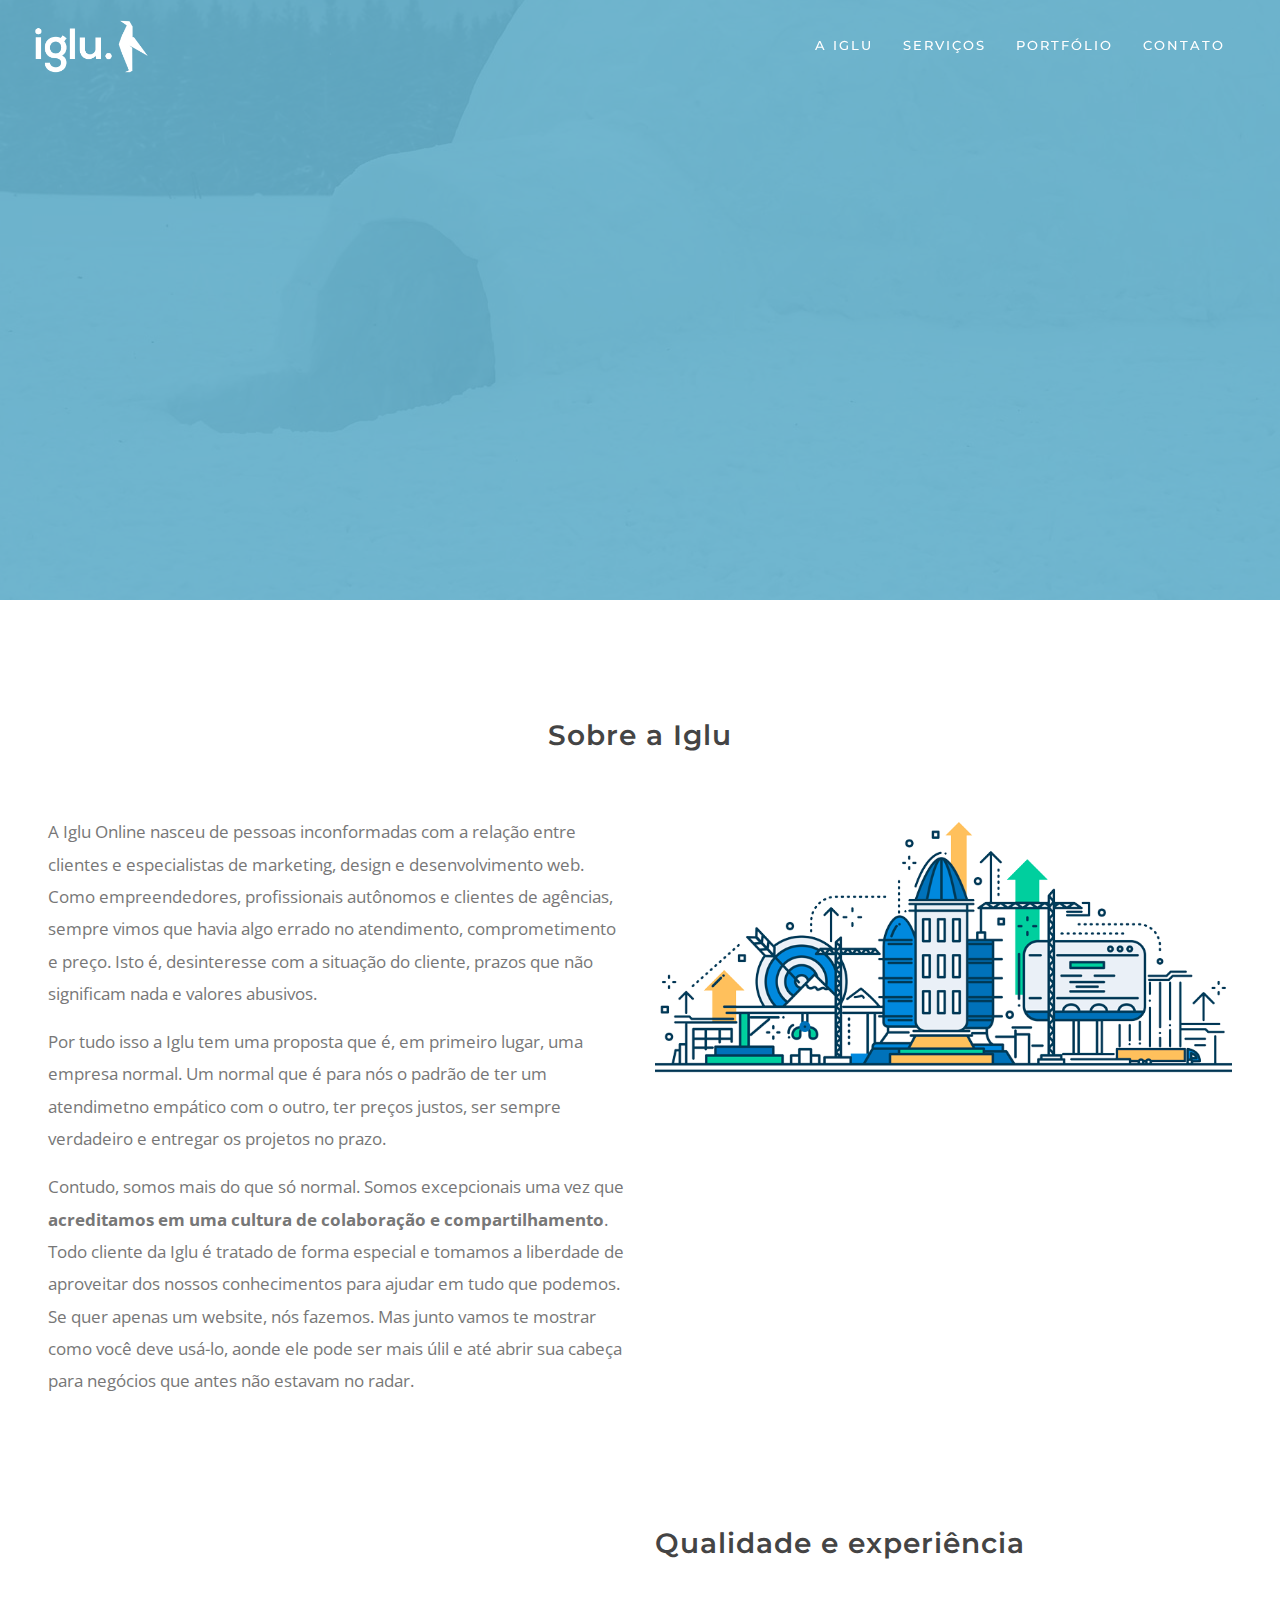
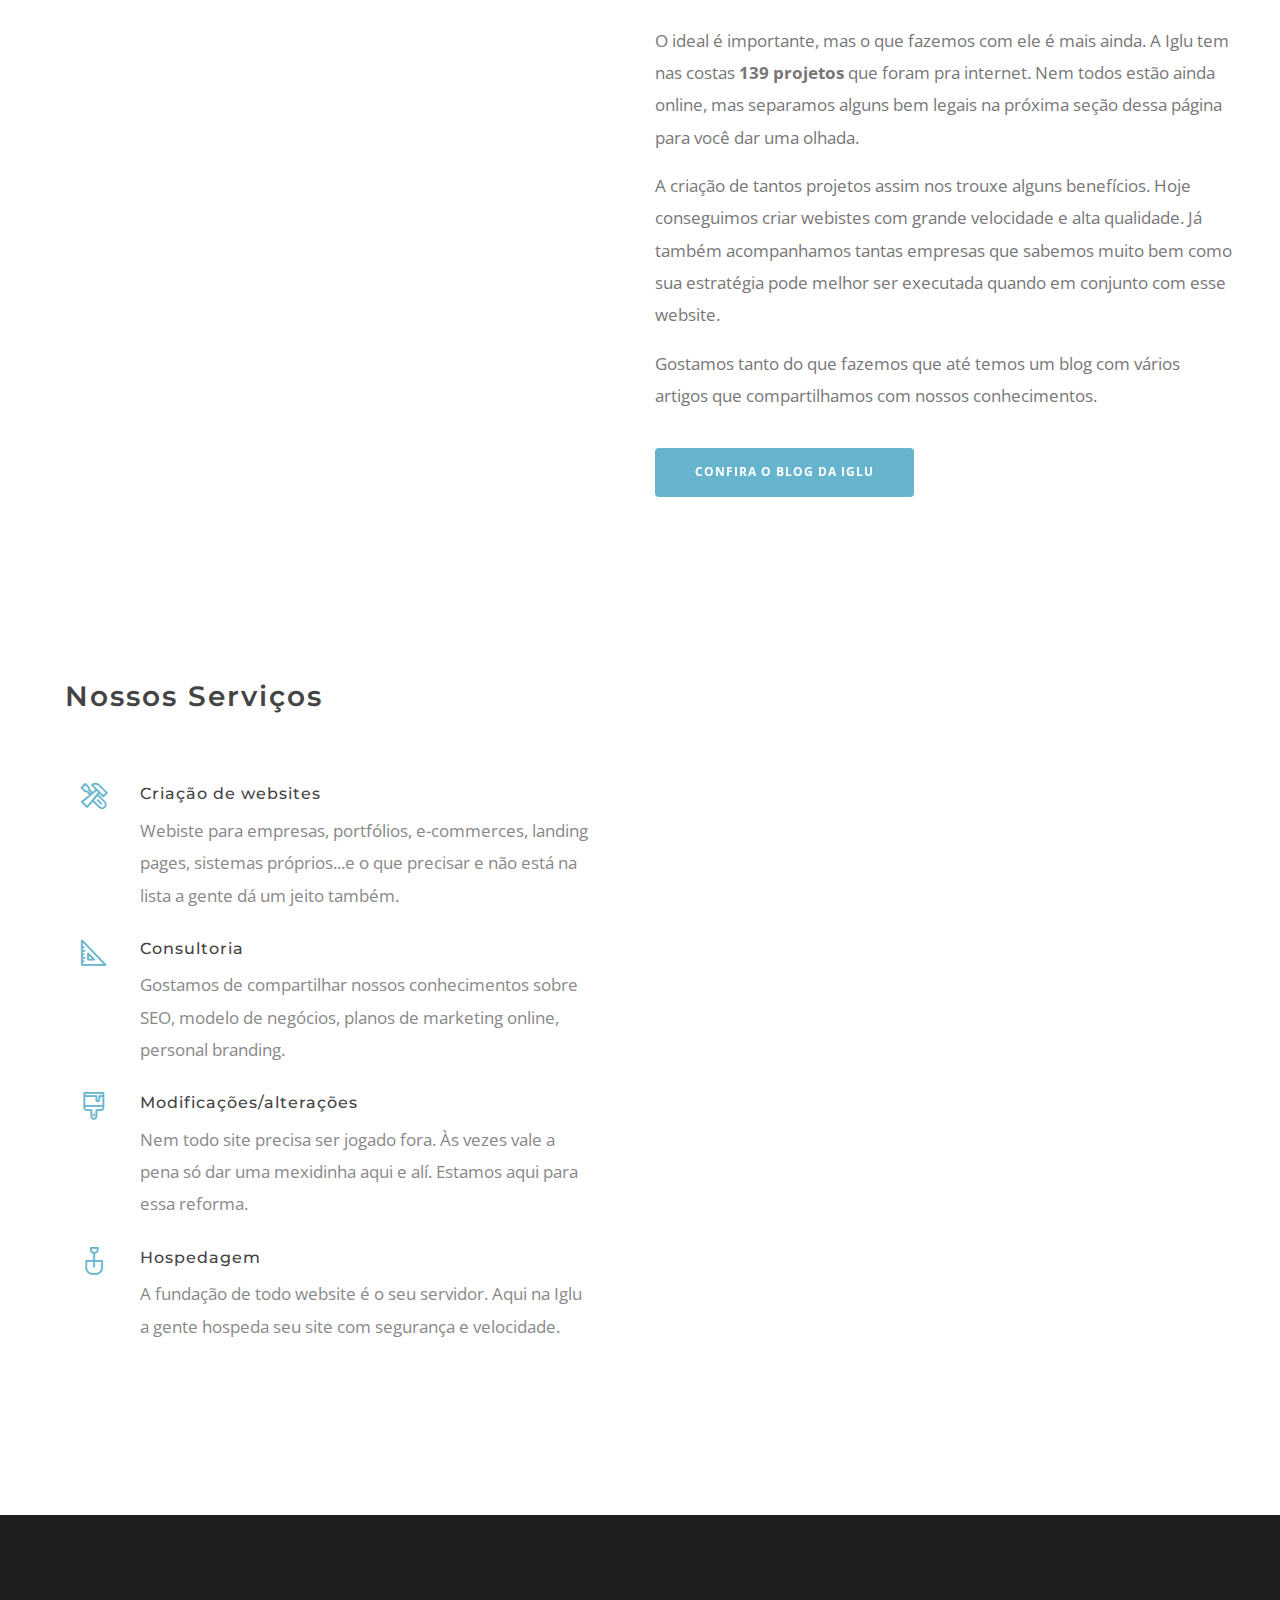
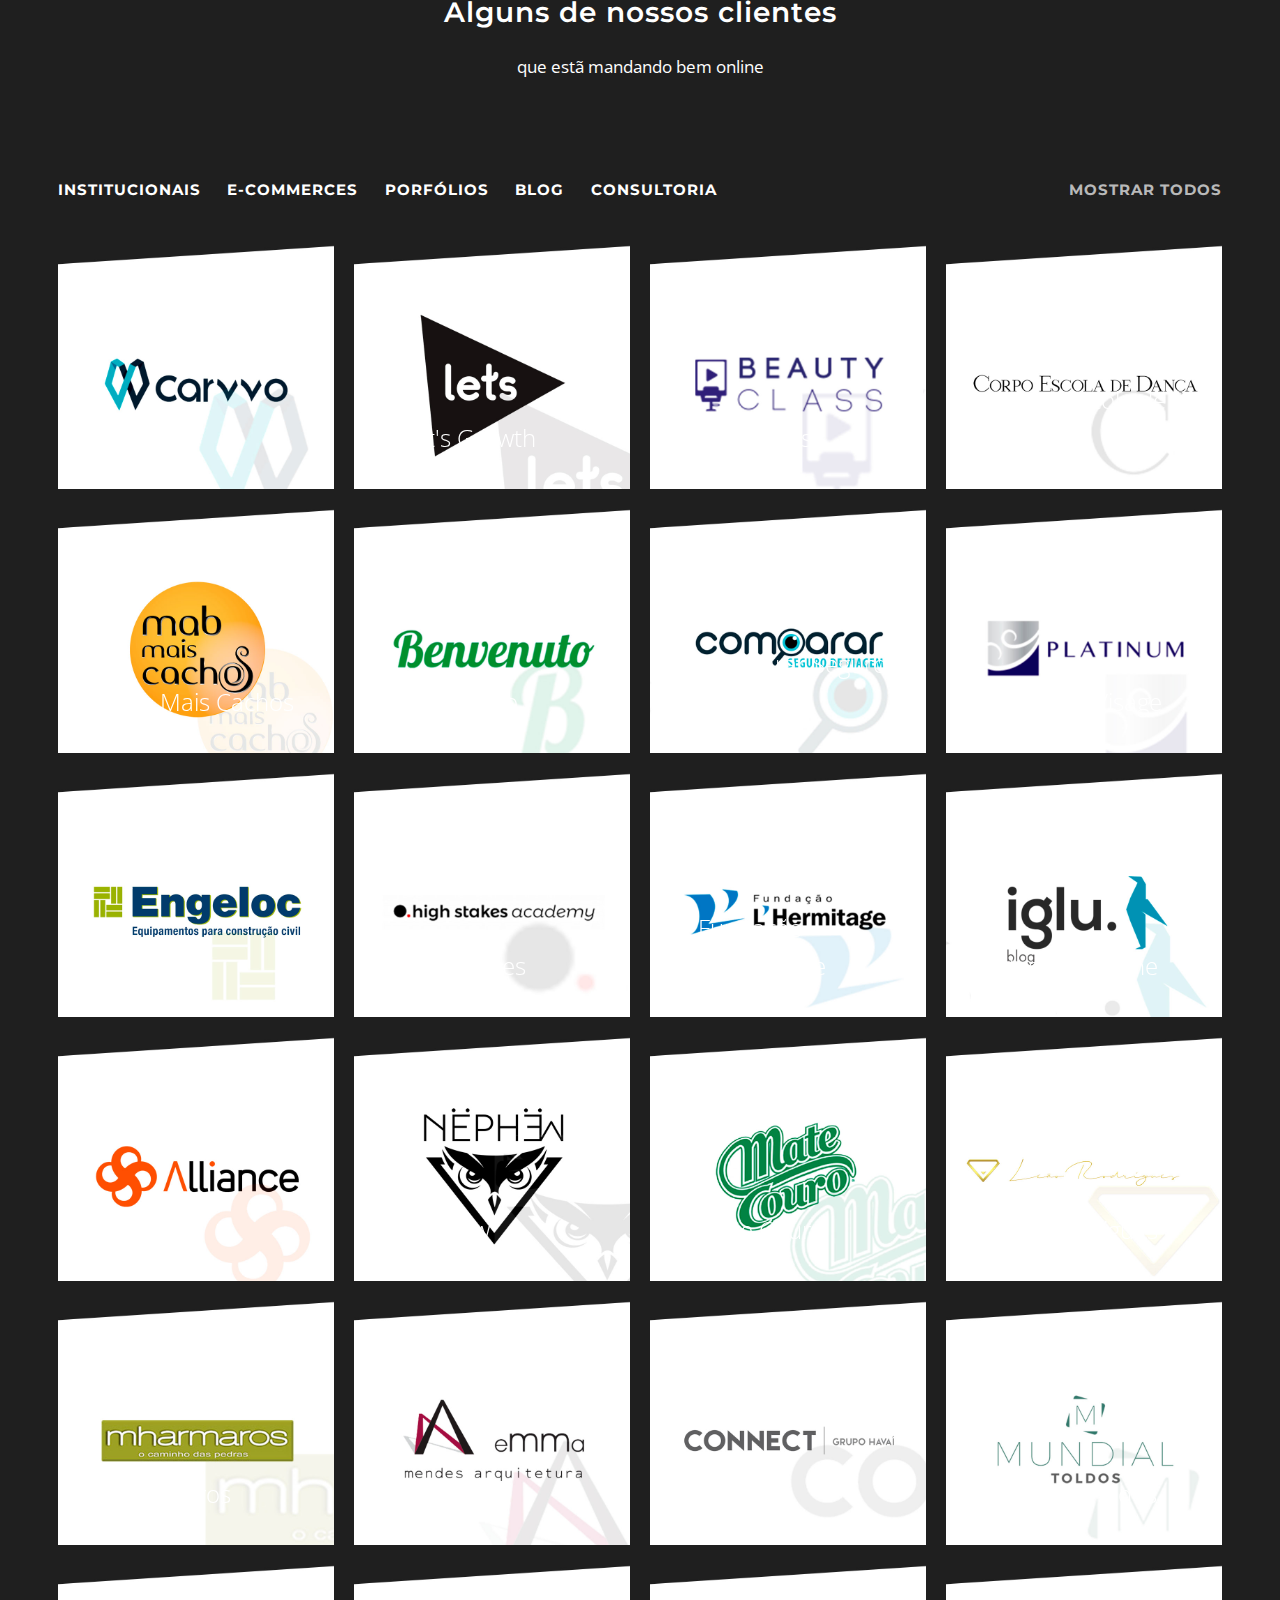
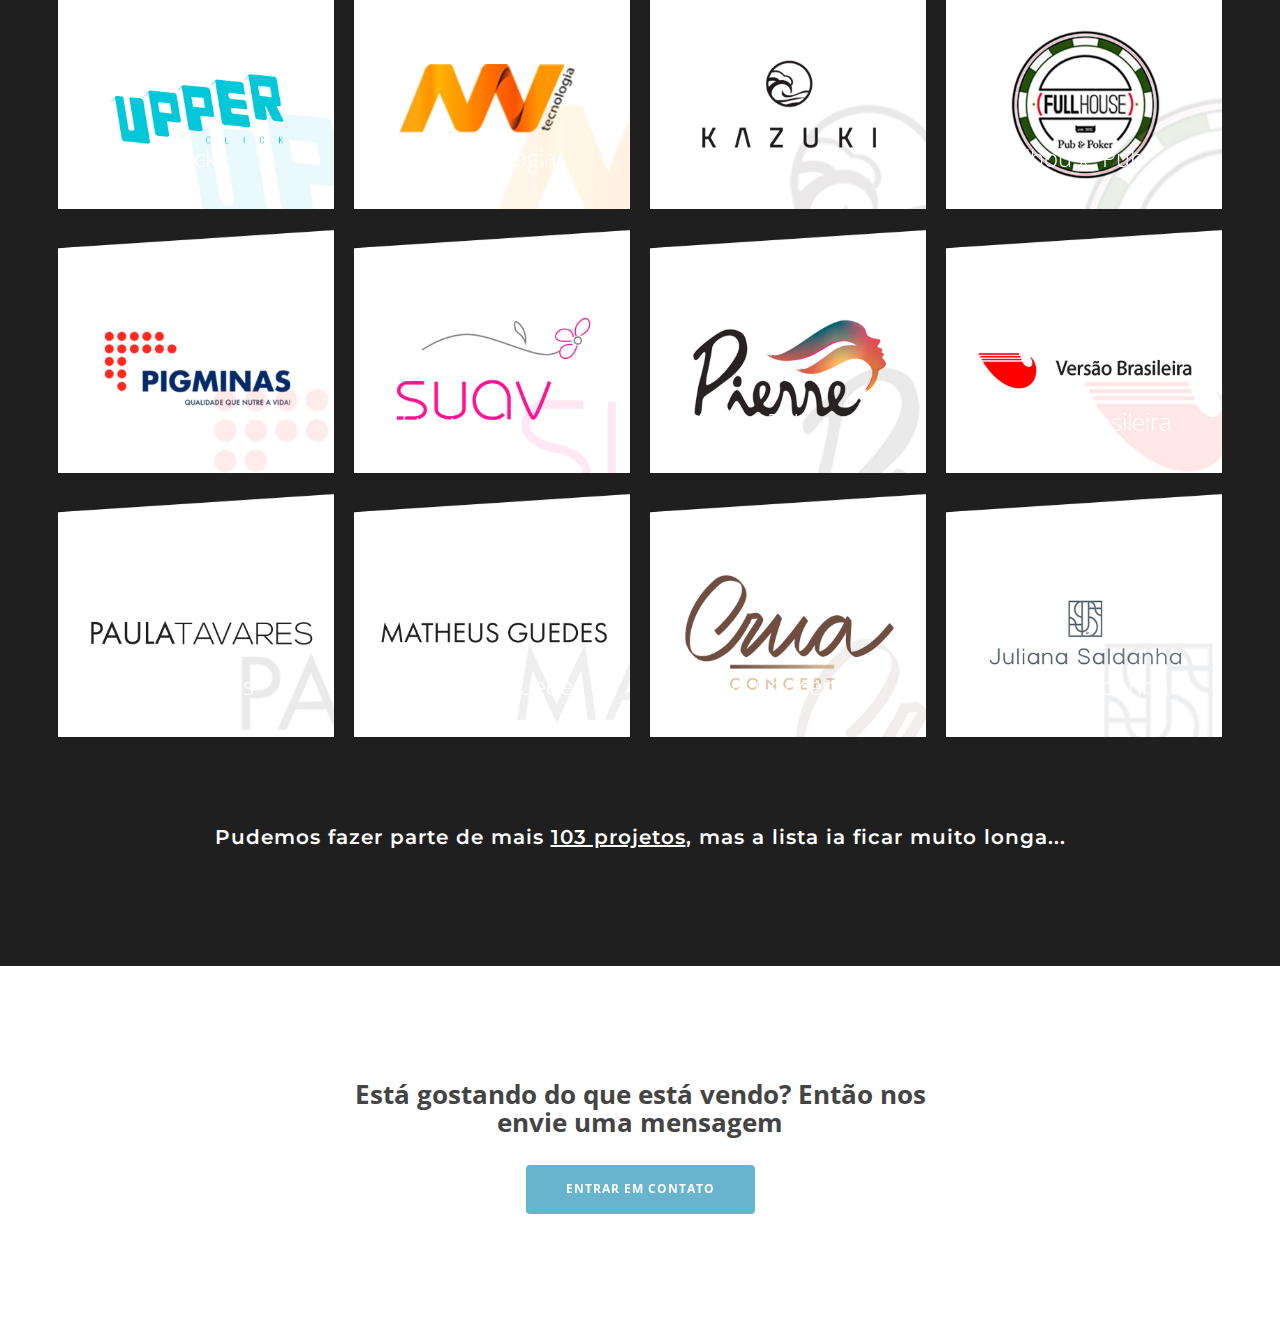
==== index.html @ ac7910dd "facebook page" ====
<!doctype html>
<!--[if lt IE 7]><html class="no-js lt-ie9 lt-ie8 lt-ie7" lang=""><![endif]-->
<!--[if IE 7]> <html class="no-js lt-ie9 lt-ie8" lang=""><![endif]-->
<!--[if IE 8]><html class="no-js lt-ie9" lang=""><![endif]-->
<!--[if gt IE 8]><!-->
<html class="no-js" lang="pt-BR">
<!--<![endif]-->

<head>
  <meta charset="utf-8">
  <meta http-equiv="X-UA-Compatible" content="IE=edge">
  <title>Iglu Websites - Agência de consultoria e desenvolvimento de websites</title>
  <meta name="description" content="Fazemos WebSites Sites institucionais, blogs, landing pages, hot pages...pode escolher">
  <meta name="viewport" content="width=device-width, initial-scale=1">

  <meta property="og:title" content="Iglu Websites - Agência de consultoria e desenvolvimento de websites">
  <meta property="og:type" content="website">
  <meta property="og:image" content="assets/img/youtube.jpg">
  <meta property="og:url" content="https://websites.igluonline.com">
  <meta property="og:description" content="Fazemos WebSites Sites institucionais, blogs, landing pages, hot pages...pode escolher">
  <meta name="twitter:card" content="summary">
  <meta name="twitter:url" content="https://websites.igluonline.com">
  <meta name="twitter:title" content="Iglu Websites - Agência de consultoria e desenvolvimento de websites">
  <meta name="twitter:description" content="Fazemos WebSites Sites institucionais, blogs, landing pages, hot pages...pode escolher">
  <meta name="twitter:image" content="assets/img/youtube.jpg">
  <meta name="theme-color" content="#3590ad">
  <link rel="canonical" href="https://websites.igluonline.com">
  <meta property="fb:app_id" content="253873004991221">
  <meta property="fb:pages" content="663101680495099">

  <link rel="apple-touch-icon" href="assets/img/marca2.png">
  <link rel="shortcut icon" href="assets/img/favicon.png" type="image/x-icon">
  <link href='https://fonts.googleapis.com/css?family=Montserrat:400,700%7COpen+Sans:300,400,700,800%7CSumana' rel='stylesheet'
  />
  <link rel="stylesheet" href="assets/js/libs/bootstrap/dist/css/bootstrap.min.css" />
  <link rel="stylesheet" href="assets/css/icons/nucleo.css" />
  <link rel="stylesheet" href="assets/js/libs/animate.css/animate.min.css" />
  <!-- BEGIN PAGE STYLE -->
  <link rel="stylesheet" href="assets/css/form.css" />
  <link rel="stylesheet" href="assets/css/masonry.css" />
  <link rel="stylesheet" href="assets/css/hover-effects.css" />
  <link rel="stylesheet" href="assets/css/portfolio.css" />
  <link rel="stylesheet" href="assets/css/text-animation.css" />
  <link rel="stylesheet" href="assets/css/sliders.css" />
  <!-- END PAGE STYLE -->
  <link rel="stylesheet" href="assets/css/buttons.css" />
  <link rel="stylesheet" href="assets/css/colors.css" />
  <link rel="stylesheet" href="assets/css/footers.css" />
  <link rel="stylesheet" href="assets/css/main.css" />
  <link rel="stylesheet" href="assets/css/nav.css" />
  <link rel="stylesheet" href="assets/css/preloader.css" />
  <link rel="stylesheet" href="assets/css/themes.css" />
  <link rel="stylesheet" href="assets/css/ui.css" />
  <script src="assets/js/modernizr-2.8.3-respond-1.4.2.min.js"></script>
  <script>
    (function (i, s, o, g, r, a, m) {
      i['GoogleAnalyticsObject'] = r; i[r] = i[r] || function () {
        (i[r].q = i[r].q || []).push(arguments)
      }, i[r].l = 1 * new Date(); a = s.createElement(o),
        m = s.getElementsByTagName(o)[0]; a.async = 1; a.src = g; m.parentNode.insertBefore(a, m)
    })(window, document, 'script', 'https://www.google-analytics.com/analytics.js', 'ga');

    ga('create', 'UA-79244441-4', 'auto');
    ga('require', 'displayfeatures');
    ga('send', 'pageview');
  </script>
</head>

<body data-demo="true" class="one-page header-transparent footer-reveal theme-blue">

  <div id="fb-root"></div>
  <script>
    window.fbAsyncInit = function () {
      FB.init({
        appId: '253873004991221',
        xfbml: true,
        version: 'v2.6'
      });

      FB.AppEvents.logPageView();

    };

    (function (d, s, id) {
      var js, fjs = d.getElementsByTagName(s)[0];
      if (d.getElementById(id)) { return; }
      js = d.createElement(s); js.id = id;
      js.src = "https://connect.facebook.net/pt_BR/sdk.js";
      fjs.parentNode.insertBefore(js, fjs);
    }(document, 'script', 'facebook-jssdk'));
  </script>
  <!--[if lt IE 8]>
    <p class="browserupgrade">You are using an <strong>outdated</strong> browser. Please <a href="http://browsehappy.com/">upgrade your browser</a> to improve your experience.</p>
  <![endif]-->

  <!-- BEGIN PRELOADER -->
  <div class="loader-wrapper">
    <div class="loader-circle"></div>
  </div>
  <!-- END PRELOADER -->

  <div id="wrapper">

    <!-- BEGIN MAIN NAVIGATION -->
    <header id="header">
      <div id="main-navigation" class="submenu-dark">
        <div class="main-nav-wrapper">
          <div class="container-fluid">
            <div class="nav-left">
              <div id="logo">
                <a href="/" data-logo-light="assets/img/logo/marca_iglu_white.png" data-logo-dark="assets/img/logo/marca_iglu.png">
                  <img src="assets/img/logo/marca_iglu_white.png" alt="logo">
                </a>
              </div>
            </div>
            <div class="nav-right">
              <nav id="main-menu">
                <ul>
                  <li>
                    <a href="#info">A Iglu</a>
                  </li>
                  <li>
                    <a href="#services">Serviços</a>
                  </li>
                  <li>
                    <a href="#portfolio">Portfólio</a>
                  </li>
                  <li>
                    <a href="/contato">Contato</a>
                  </li>
                </ul>
              </nav>
            </div>
          </div>
        </div>
      </div>
    </header>
    <!-- END MAIN NAVIGATION -->

    <!-- BEGIN MAIN CONTENT -->
    <div id="main-content">

      <!-- BEGIN FULLSCREEN HEADER -->
      <section class="section section-hg section-dark" data-bg-img="projetos/bg.jpg" style="background-position:bottom;">
        <div class="section-overlay bg-primary" style="opacity: 0.9;"></div>
        <div class="table-wrapper">
          <div class="row m-b-50">
            <div class="container">
              <div class="col-md-12 t-center m-t-30 m-b-100">
                <h1 class="font-sumana w-300 m-b-50 blast-text" data-text-animation="character" data-text-animate-type="slideUpIn">Agência especializada em fazer você e sua empresa aparecerem online</h1>
                <div class="m-t-40">
                  <a href="/contato" class="btn btn-lg btn-white btn-bordeblue btn-rounded m-r-40 animated" data-animation="fadeIn" data-animation-delay="2000">Fala com a gente</a>
                </div>
              </div>
            </div>
          </div>
        </div>
      </section>
      <!-- END FULLSCREEN HEADER -->

      <!-- BEGIN HORIZONTAL MOBILE IMAGE -->
      <section id="info" class="section p-b-40">
        <div class="container-large">
          <div class="title title-center">
            <h3>Sobre a Iglu</h3>
          </div>
          <div class="row">
            <div class="col-md-6">
              <p>A Iglu Online nasceu de pessoas inconformadas com a relação entre clientes e especialistas de marketing, design
                e desenvolvimento web. Como empreendedores, profissionais autônomos e clientes de agências, sempre vimos
                que havia algo errado no atendimento, comprometimento e preço. Isto é, desinteresse com a situação do cliente,
                prazos que não significam nada e valores abusivos.</p>
              <p>Por tudo isso a Iglu tem uma proposta que é, em primeiro lugar, uma empresa normal. Um normal que é para nós
                o padrão de ter um atendimetno empático com o outro, ter preços justos, ser sempre verdadeiro e entregar
                os projetos no prazo.</p>
              <p>Contudo, somos mais do que só normal. Somos excepcionais uma vez que
                <b>acreditamos em uma cultura de colaboração e compartilhamento</b>. Todo cliente da Iglu é tratado de forma
                especial e tomamos a liberdade de aproveitar dos nossos conhecimentos para ajudar em tudo que podemos. Se
                quer apenas um website, nós fazemos. Mas junto vamos te mostrar como você deve usá-lo, aonde ele pode ser
                mais úlil e até abrir sua cabeça para negócios que antes não estavam no radar.</p>
            </div>
            <div class="col-md-6">
              <img src="assets/img/projetos/growth.png" class="img-fluid animated" data-animation="fadeIn" data-animation-delay="400" alt="mobile"
                style="margin:0 auto">
            </div>
          </div>

        </div>
      </section>
      <!-- END HORIZONTAL MOBILE IMAGE -->

      <section class="section">
        <div class="container-large">
          <div class="row">
            <div class="col-md-6">
              <img src="assets/img/projetos/web.png" class="img-fluid animated" data-animation="fadeIn" data-animation-delay="400" alt="mobile"
                style="margin:60px auto 0;">
            </div>
            <div class="col-md-6">
              <div class="title">
                <h3>Qualidade e experiência</h3>
              </div>
              <p class="m-t-40">O ideal é importante, mas o que fazemos com ele é mais ainda. A Iglu tem nas costas
                <b>139 projetos</b> que foram pra internet. Nem todos estão ainda online, mas separamos alguns bem legais na
                próxima seção dessa página para você dar uma olhada.</p>
              <p>A criação de tantos projetos assim nos trouxe alguns benefícios. Hoje conseguimos criar webistes com grande
                velocidade e alta qualidade. Já também acompanhamos tantas empresas que sabemos muito bem como sua estratégia
                pode melhor ser executada quando em conjunto com esse website.</p>
              <p>Gostamos tanto do que fazemos que até temos um blog com vários artigos que compartilhamos com nossos conhecimentos.</p>
              <a href="https://www.igluonline.com" target="_blank" class="btn btn-primary btn-bordeblue btn-lg icon-left-effect m-t-20">
                <i class="nc-icon-outline design_book-open"></i>
                <span>Confira o blog da Iglu</span>
              </a>
            </div>
          </div>
        </div>
      </section>
      <section class="section" id="services">
        <div class="container-large">
          <div class="row">
            <div class="col-md-6">
              <div class="text-element">
                <div class="text-element-wrapper">
                  <div class="text-element-inner">
                    <div class="row">
                      <div class="title">
                        <h3>Nossos Serviços</h3>
                      </div>
                      <div class="col-hg-6">

                        <div class="feature-box m-b-20">
                          <div class="icon icon-simple">
                            <i class="nc-icon-outline ui-2_settings-90 c-primary"></i>
                          </div>
                          <div class="feature-content">
                            <h3 class="feature-title">Criação de websites</h3>
                            <p>Webiste para empresas, portfólios, e-commerces, landing pages, sistemas próprios...e o que precisar
                              e não está na lista a gente dá um jeito também.</p>
                          </div>
                        </div>
                      </div>
                      <div class="col-hg-6">
                        <div class="feature-box m-b-20">
                          <div class="icon icon-simple">
                            <i class="nc-icon-outline design_measure-big c-primary"></i>
                          </div>
                          <div class="feature-content">
                            <h3 class="feature-title">Consultoria</h3>
                            <p>Gostamos de compartilhar nossos conhecimentos sobre SEO, modelo de negócios, planos de marketing
                              online, personal branding.</p>
                          </div>
                        </div>
                      </div>
                    </div>
                    <div class="row">
                      <div class="col-hg-6">
                        <div class="feature-box m-b-20">
                          <div class="icon icon-simple">
                            <i class="nc-icon-outline design_paint-37 c-primary"></i>
                          </div>
                          <div class="feature-content">
                            <h3 class="feature-title">Modificações/alterações</h3>
                            <p>Nem todo site precisa ser jogado fora. Às vezes vale a pena só dar uma mexidinha aqui e alí.
                              Estamos aqui para essa reforma.</p>
                          </div>
                        </div>
                      </div>
                      <div class="col-hg-6">
                        <div class="feature-box m-b-20">
                          <div class="icon icon-simple">
                            <i class="nc-icon-outline objects_shovel c-primary"></i>
                          </div>
                          <div class="feature-content">
                            <h3 class="feature-title">Hospedagem</h3>
                            <p>A fundação de todo website é o seu servidor. Aqui na Iglu a gente hospeda seu site com segurança
                              e velocidade.</p>
                          </div>
                        </div>
                      </div>
                    </div>
                  </div>
                </div>
              </div>
            </div>
            <div class="col-md-6">
              <img src="assets/img/projetos/family.png" class="img-fluid animated" data-animation="fadeIn" data-animation-delay="400" alt="mobile"
                style="margin:70px auto 0;">
            </div>
          </div>
        </div>
      </section>

      <!-- BEGIN PORTFOLIO BOXED MASONRY 3 COLUMNS -->
      <section class="section-portfolio" id="portfolio" style="padding-bottom:50px;">
        <div class="title title-center">
          <h3 style="color:white;margin-top:50px;">Alguns de nossos clientes</h3>
          <p class="subtitle" style="color:white;">que estã mandando bem online</p>
        </div>
        <div class="container-large">
          <ul class="items-filter filter-light p-l-10">
            <li>
              <a href="#" data-filter=".inst">Institucionais</a>
            </li>
            <li>
              <a href="#" data-filter=".ecomm">E-commerces</a>
            </li>
            <li>
              <a href="#" data-filter=".port">Porfólios</a>
            </li>
            <li>
              <a href="#" data-filter=".blog">Blog</a>
            </li>
            <li>
              <a href="#" data-filter=".consu">Consultoria</a>
            </li>
            <li class="filter-all p-r-10">
              <a href="#" data-filter="*" class="current">Mostrar todos</a>
            </li>
          </ul>
          <div class="masonry grid grid-4">
            <div class="item ecomm">
              <div class="item-wrapper">
                <figure class="he-1 blue darken-3" data-link="projetos/carvvo">
                  <img src="assets/img/projetos/carvvo.jpg" alt="Carvvo">
                  <figcaption>
                    <h4>Carvvo</h4>
                    <p>E-commerce - Clareador dental</p>
                  </figcaption>
                </figure>
              </div>
            </div>
            <div class="item inst blog">
              <div class="item-wrapper">
                <figure class="he-1 blue darken-3" data-link="projetos/lets">
                  <img src="assets/img/projetos/lets.jpg" alt="Let's Growth">
                  <figcaption>
                    <h4>Let's Growth</h4>
                    <p>Agência de marketing digital</p>
                  </figcaption>
                </figure>
              </div>
            </div>
            <div class="item design inst consu blog">
              <div class="item-wrapper">
                <figure class="he-1 blue darken-3" data-link="projetos/beautyclass">
                  <img src="assets/img/projetos/beautyclass.jpg" alt="creative">
                  <figcaption>
                    <h4>Beautyclass</h4>
                    <p>Netflix de cursos de beleza</p>
                  </figcaption>
                </figure>
              </div>
            </div>
            <div class="item inst">
              <div class="item-wrapper">
                <figure class="he-1 blue darken-3" data-link="projetos/corpo">
                  <img src="assets/img/projetos/corpo.jpg" alt="Corpo Escola de Dança">
                  <figcaption>
                    <h4>Corpo Escola de Dança</h4>
                    <p>Escola de dança contemporânea</p>
                  </figcaption>
                </figure>
              </div>
            </div>
            <div class="item inst">
              <div class="item-wrapper">
                <figure class="he-1 blue darken-3" data-link="projetos/mab">
                  <img src="assets/img/projetos/mab.jpg" alt="Mab Mais Cachos">
                  <figcaption>
                    <h4>Mab Mais Cachos</h4>
                    <p>Salão especializado em cabelos cacheados</p>
                  </figcaption>
                </figure>
              </div>
            </div>
            <div class="item inst">
              <div class="item-wrapper">
                <figure class="he-1 blue darken-3" data-link="projetos/benvenuto">
                  <img src="assets/img/projetos/benvenuto.jpg" alt="Benvenuto">
                  <figcaption>
                    <h4>Benvenuto</h4>
                    <p>Imobiliária online</p>
                  </figcaption>
                </figure>
              </div>
            </div>
            <div class="item inst">
              <div class="item-wrapper">
                <figure class="he-1 blue darken-3" data-link="projetos/comparar">
                  <img src="assets/img/projetos/comparar.jpg" alt="Comparar de Seguro de Viagem">
                  <figcaption>
                    <h4>Comparar Seguro de Viagem</h4>
                    <p>Comparador de seguro online</p>
                  </figcaption>
                </figure>
              </div>
            </div>
            <div class="item inst">
              <div class="item-wrapper">
                <figure class="he-1 blue darken-3" data-link="projetos/platinum">
                  <img src="assets/img/projetos/platinum.jpg" alt="Platinum Visage">
                  <figcaption>
                    <h4>Platinum Visage</h4>
                    <p>Salão especializado em cabelos loiros</p>
                  </figcaption>
                </figure>
              </div>
            </div>
            <div class="item inst">
              <div class="item-wrapper">
                <figure class="he-1 deep-purple darken-3" data-link="projetos/engeloc">
                  <img src="assets/img/projetos/engeloc.jpg" alt="Engeloc">
                  <figcaption>
                    <h4>Engeloc</h4>
                    <p>Locação de materiais de construção</p>
                  </figcaption>
                </figure>
              </div>
            </div>
            <div class="item blog">
              <div class="item-wrapper">
                <figure class="he-1 blue darken-3" data-link="projetos/high-stakes">
                  <img src="assets/img/projetos/hsa.jpg" alt="High Stakes">
                  <figcaption>
                    <h4>High Stakes</h4>
                    <p>Startup de educação</p>
                  </figcaption>
                </figure>
              </div>
            </div>
            <div class="item inst">
              <div class="item-wrapper">
                <figure class="he-1 blue darken-3" data-link="projetos/lhermitage">
                  <img src="assets/img/projetos/lhermitage.jpg" alt="Fundação L'Hermitage">
                  <figcaption>
                    <h4>Fundação L'Hermitage</h4>
                    <p>Soluções em gestão e formação educacional</p>
                  </figcaption>
                </figure>
              </div>
            </div>
            <div class="item blog">
              <div class="item-wrapper">
                <figure class="he-1 blue darken-3" data-link="projetos/blog-iglu">
                  <img src="assets/img/projetos/iglu.jpg" alt="Blog Iglu">
                  <figcaption>
                    <h4>Blog Iglu Online</h4>
                    <p>Blog da Iglu Online</p>
                  </figcaption>
                </figure>
              </div>
            </div>
            <div class="item inst">
              <div class="item-wrapper">
                <figure class="he-1 blue darken-3" data-link="projetos/alliance">
                  <img src="assets/img/projetos/alliance.jpg" alt="Alliance">
                  <figcaption>
                    <h4>Alliance</h4>
                    <p>Formaturas e eventos</p>
                  </figcaption>
                </figure>
              </div>
            </div>
            <div class="item consu ecomm">
              <div class="item-wrapper">
                <figure class="he-1 blue darken-3" data-link="projetos/nephew">
                  <img src="assets/img/projetos/nephew.jpg" alt="Nephew">
                  <figcaption>
                    <h4>Nephew</h4>
                    <p>E-commerce de roupas</p>
                  </figcaption>
                </figure>
              </div>
            </div>
            <div class="item inst">
              <div class="item-wrapper">
                <figure class="he-1 blue darken-3" data-link="projetos/mate-couro">
                  <img src="assets/img/projetos/matecouro.jpg" alt="Mate Couro">
                  <figcaption>
                    <h4>Mate Couro</h4>
                    <p>Refrigerantes e outras bebidas</p>
                  </figcaption>
                </figure>
              </div>
            </div>
            <div class="item inst">
              <div class="item-wrapper">
                <figure class="he-1 blue darken-3" data-link="projetos/leao-rodrigues">
                  <img src="assets/img/projetos/leaorodrigues.jpg" alt="Leão Rodrigues">
                  <figcaption>
                    <h4>Leão Rodrigues</h4>
                    <p>Consultório de odontologia</p>
                  </figcaption>
                </figure>
              </div>
            </div>
            <div class="item inst">
              <div class="item-wrapper">
                <figure class="he-1 blue darken-3" data-link="projetos/mharmaros">
                  <img src="assets/img/projetos/mharmaros.jpg" alt="Mharmaros">
                  <figcaption>
                    <h4>Mharmaros</h4>
                    <p>Pedras para construções</p>
                  </figcaption>
                </figure>
              </div>
            </div>
            <div class="item inst">
              <div class="item-wrapper">
                <figure class="he-1 blue darken-3" data-link="projetos/emma">
                  <img src="assets/img/projetos/emma.jpg" alt="EMMA">
                  <figcaption>
                    <h4>EMMA</h4>
                    <p>Escritório de arquitetura</p>
                  </figcaption>
                </figure>
              </div>
            </div>
            <div class="item inst">
              <div class="item-wrapper">
                <figure class="he-1 blue darken-3" data-link="projetos/connect">
                  <img src="assets/img/projetos/connect.jpg" alt="Connect">
                  <figcaption>
                    <h4>Connect</h4>
                    <p>Construções secas</p>
                  </figcaption>
                </figure>
              </div>
            </div>
            <div class="item inst">
              <div class="item-wrapper">
                <figure class="he-1 blue darken-3" data-link="projetos/mundial-toldos">
                  <img src="assets/img/projetos/toldos.jpg" alt="Mundial Toldos">
                  <figcaption>
                    <h4>Mundial Toldos</h4>
                    <p>Desenvolvimento de toldos</p>
                  </figcaption>
                </figure>
              </div>
            </div>
            <div class="item inst">
              <div class="item-wrapper">
                <figure class="he-1 blue darken-3" data-link="projetos/upperclick">
                  <img src="assets/img/projetos/upperclick.jpg" alt="Upperclick">
                  <figcaption>
                    <h4>Upperclick</h4>
                    <p>Adwords e consultoria web</p>
                  </figcaption>
                </figure>
              </div>
            </div>
            <div class="item inst">
              <div class="item-wrapper">
                <figure class="he-1 blue darken-3" data-link="projetos/mvtec">
                  <img src="assets/img/projetos/mvtec.jpg" alt="MV Tecnologia">
                  <figcaption>
                    <h4>MV Tecnologia</h4>
                    <p>Sistema para gestão de lojas</p>
                  </figcaption>
                </figure>
              </div>
            </div>
            <div class="item inst ecom">
              <div class="item-wrapper">
                <figure class="he-1 blue darken-3" data-link="projetos/kazuki">
                  <img src="assets/img/projetos/kazuki.jpg" alt="Kazuki">
                  <figcaption>
                    <h4>Kazuki</h4>
                    <p>Restaurante japonês</p>
                  </figcaption>
                </figure>
              </div>
            </div>
            <div class="item inst">
              <div class="item-wrapper">
                <figure class="he-1 blue darken-3" data-link="projetos/fullhouse">
                  <img src="assets/img/projetos/fullhouse.jpg" alt="Fullhouse Pub">
                  <figcaption>
                    <h4>Fullhouse Pub</h4>
                    <p>Hamburgueria e casa de Poker</p>
                  </figcaption>
                </figure>
              </div>
            </div>
            <div class="item inst">
              <div class="item-wrapper">
                <figure class="he-1 blue darken-3" data-link="projetos/pigminas">
                  <img src="assets/img/projetos/pigminas.jpg" alt="Pigminas">
                  <figcaption>
                    <h4>Pigminas</h4>
                    <p>Fertilizantes e adubos</p>
                  </figcaption>
                </figure>
              </div>
            </div>
            <div class="item inst">
              <div class="item-wrapper">
                <figure class="he-1 blue darken-3" data-link="projetos/suav">
                  <img src="assets/img/projetos/suav.jpg" alt="Suav">
                  <figcaption>
                    <h4>Suav</h4>
                    <p>SPA e salão</p>
                  </figcaption>
                </figure>
              </div>
            </div>
            <div class="item inst">
              <div class="item-wrapper">
                <figure class="he-1 blue darken-3" data-link="projetos/pierre">
                  <img src="assets/img/projetos/pierre.jpg" alt="Pierre">
                  <figcaption>
                    <h4>Pierre BH</h4>
                    <p>Salão de beleza</p>
                  </figcaption>
                </figure>
              </div>
            </div>
            <div class="item inst">
              <div class="item-wrapper">
                <figure class="he-1 blue darken-3" data-link="projetos/versao-brasileira">
                  <img src="assets/img/projetos/versaobrasileira.jpg" alt="Versão Brasileira">
                  <figcaption>
                    <h4>Versão Brasileira</h4>
                    <p>Soluções de tecnologia para residências</p>
                  </figcaption>
                </figure>
              </div>
            </div>
            <div class="item port">
              <div class="item-wrapper">
                <figure class="he-1 blue darken-3" data-link="projetos/paula-tavares">
                  <img src="assets/img/projetos/paula.jpg" alt="Paula Tavares">
                  <figcaption>
                    <h4>Paula Tavares</h4>
                    <p>Fotografia profissional</p>
                  </figcaption>
                </figure>
              </div>
            </div>
            <div class="item port">
              <div class="item-wrapper">
                <figure class="he-1 blue darken-3" data-link="projetos/matheus-guedes">
                  <img src="assets/img/projetos/matheus.jpg" alt="Matheus Guedes">
                  <figcaption>
                    <h4>Matheus Guedes</h4>
                    <p>Ator, Stop motion e produção de filmes</p>
                  </figcaption>
                </figure>
              </div>
            </div>
            <div class="item ecom">
              <div class="item-wrapper">
                <figure class="he-1 blue darken-3" data-link="projetos/crua">
                  <img src="assets/img/projetos/crua.jpg" alt="Crua Concept">
                  <figcaption>
                    <h4>Crua Concept</h4>
                    <p>Langeries nudes para todo tipo de pele</p>
                  </figcaption>
                </figure>
              </div>
            </div>
            <div class="item blog inst">
              <div class="item-wrapper">
                <figure class="he-1 blue darken-3" data-link="projetos/juliana">
                  <img src="assets/img/projetos/juliana.jpg" alt="Juliana Saldanha">
                  <figcaption>
                    <h4>Juliana Saldanha</h4>
                    <p>Consultoria e cursos de personal branding</p>
                  </figcaption>
                </figure>
              </div>
            </div>
          </div>
        </div>
        <div class="row">
          <div class="col-md-12 text-center">
            <div class="title title-center">
              <h3 style="color:white;font-size:20px;">Pudemos fazer parte de mais
                <u data-toggle="tooltip" title="Martial Tech, Nosso Amigo, Projeto Armazem, Doe Já, StudyBox, Captaqui,
                  Boglr, Gueime, Iteratrack, PowerUp, Juiz de Foda, Rede Cidadã, Cachaças Januária, Numbers Clash, Bonsaits, Gengibras, Music From Brazil, BeAll, We do music, Bill Lucas, Advogar Mais, Atlets, Abraii, A La Folie, Desterritório, Andrelug, Be Nomadik, BH Pneus Multimarcas, Coolkie, Demoday Minas, Fiuza Ramos, Garotada, Look Bh, Maison Marie, Vem Pro Jogo Tim, CSGO Skins, Matheus Nicolau MMA, Mercat, Metanóia Saúde, Nosso Botequim, Estúdio Deriva, Sandro Benjamin, Reciclagem Divertida, Techmall, MB Malls, MB Corretora de Imóvel, Um blog masculino, Greenwitch Tours, Talento Ideal, Infinito Vidros, DuChico, Jobal Contabilidade, High Stakes Store, High Stakes Knowledge Base, High Stakes Challenge, Audiotech, Scenarion, EDAP, Ancud, Filipe Marques, Luiz Heiras...e por aí vai :)"
                  style="cursor:pointer">103 projetos</u>, mas a lista ia ficar muito longa...</h3>
            </div>

          </div>
        </div>
      </section>
      <!-- END PORTFOLIO BOXED MASONRY 3 COLUMNS -->


      <!-- BEGIN CLIENTS & TESTIMONIALS -->
      <section id="clients" class="section p-b-120 bg-bottom img-cover">
        <div class="container-large">
          <div class="row">
            <div class="col-md-6 col-md-offset-3" style="text-align:center">
              <h3 style="margin-top:40px;">Está gostando do que está vendo? Então nos envie uma mensagem</h3>
              <a href="/contato" class="btn btn-primary btn-bordeblue btn-lg icon-left-effect m-t-20">
                <i class="nc-icon-outline design_pen-23"></i>
                <span>Entrar em Contato</span>
              </a>
            </div>
          </div>
          <!--
          <div class="row">
            <div class="col-lg-8 col-lg-offset-2" style="margin-top:30px;">
              <div class="title title-center m-b-0">
                <i class="nc-icon-outline users_network c-primary"></i>
                <h3>Depoimentos</h3>
                <p class="subtitle">Se ainda está em dúvida, dá ua olhada no que nossos clientes estão falando:</p>
              </div>
              <div class="review_top_ornament">
                <div class="review_top_ornament_line"></div>
                <div class="review_top_ornament_quotemark">„</div>
                <div class="review_top_ornament_line"></div>
              </div>
              <div class="bx-slider" data-plugin-options='{"pagerCustom":"#testimonials-pager","pager":true,"mode":"fade"}'>
                <div class="testimonial">
                  <p class="comment">
                    Hi, Just wanted to drop a note of thanks. We are so happy with this theme. Everyday it make our lives better. Your service and commitment to constant improvement is a breath of fresh air in our culture today. Thank you.
                  </p>
                  <h5 class="happy-client">Architecte – Bryan Potter</h5>
                  <span class="client-info">Cameron Texas</span>
                </div>
                <div class="testimonial">
                  <p class="comment">
                    This is the best theme I’ve ever utilized. Other systems may be bigger, and certainly more expensive, but it is hands down the best theme I have ever used.<br> Thanks a lot!
                  </p>
                  <h5 class="happy-client">Constructor – Martin Enriquez</h5>
                  <span class="client-info">Colorado</span>
                </div>
                <div class="testimonial">
                  <p class="comment">
                    I want to wish you well throughout this holiday season. Only good health, food and friends should be in store for you. This has been an eventful year for me and the highlight has been the introduction of this theme in my working life.
                  </p>
                  <h5 class="happy-client">House Owner – Angela Cane</h5>
                  <span class="client-info">Jacksonville Florida</span>
                </div>
              </div>
              <div class="review_bottom_ornament">
                <div class="review_bottom_ornament_line"></div>
                <div class="review_bottom_ornament_triangle"></div>
                <div class="review_bottom_ornament_line"></div>
              </div>
              <div id="testimonials-pager" class="testimonial-photos">
                <a data-slide-index="0" href="#" class="photo-hold">
                  <img src="assets/img/ecommerce/people-1.jpg" alt="people 1" />
                </a>
                <a data-slide-index="1" href="#" class="photo-hold">
                  <img src="assets/img/ecommerce/people-2.jpg" alt="people 2" />
                </a>
                <a data-slide-index="2" href="#" class="photo-hold">
                  <img src="assets/img/ecommerce/people-3.jpg" alt="people 3" />
                </a>
              </div>
            </div>
          </div> -->
        </div>
      </section>
      <!-- END CLIENTS & TESTIMONIALS -->

    </div>
    <!-- END MAIN CONTENT -->

    <!-- BEGIN FOOTER -->
    <footer id="footer">
      <div id="footer-main" class="container-large">
        <div class="row">
          <div class="col-lg-3 col-md-6">
            <div class="widget widget-text">
              <h3 class="widget-title">Onde estamos?</h3>
              <img width="200" height="50" class="footer-logo" src="assets/img/logo/marca_iglu_white.png" alt="logo" style="max-width:150px;">
              <p>Lugar fixo pra gente não é muito interessante. Por isso estamos sempre viajando e toda a comunicação é feita
                sempre online.</p>
              <p>
                <i class="nc-icon-outline ui-1_home-minimal"></i> Planeta Terra</p>
              <p>
                <i class="nc-icon-outline ui-1_email-85"></i>
                <a href="mailto:support@themes-lab.com">andre@igluonline.com</a>
              </p>
              <p>
                <i class="nc-icon-outline tech_mobile"></i>
                <a href="tel:+5531987446556" data-toggle="tooltip" data-placement="bottom" title="" data-original-title="Oooooi!">
                +55 31 98744-6556</a>
              </p>
            </div>
          </div>
          <div class="col-lg-3 col-md-6 hidden-md-down">
            <div class="widget widget-links">
              <div class="widget-title">
                <h3 class="widget-title">Links que gostamos</h3>
              </div>
              <ul>
                <li>
                  <a href="https://www.igluonline.com">Blog da Iglu</a>
                </li>
                <li>
                  <a href="https://facebook.com/igluonline">Facebook</a>
                </li>
              </ul>
            </div>
          </div>
          <div class="col-lg-3 col-md-6 hidden-md-down">
            <div class="widget widget-twitter" data-count="6">
                <h3 class="widget-title">Fique por dentro das novidades</h3>
                <!-- Begin MailChimp Signup Form -->
                <div id="mc_embed_signup">
                  <form action="https://igluonline.us17.list-manage.com/subscribe/post?u=74b0a864000d2ca1ea77a898a&amp;id=1db0170ebd&SOURCE=Blog+Sidebar"
                    method="post" id="mc-embedded-subscribe-form" name="mc-embedded-subscribe-form" class="validate bmc-form mailchimp-subscription"
                    target="_blank" novalidate>
                    <div id="mc_embed_signup_scroll">
                      <div class="input-group" style="width:100%;margin-bottom:15px;">
                        <input type="email" style="display:inline-block;width:100%" value="" name="EMAIL" class="email form-control" id="mce-EMAIL" placeholder="E-mail" required>
                        <!-- real people should not fill this in and expect good things - do not remove this or risk form bot signups-->
                        <div style="position: absolute; left: -5000px;" aria-hidden="true">
                          <input type="text" name="b_74b0a864000d2ca1ea77a898a_1db0170ebd" tabindex="-1" value="">
                        </div>
                
                      </div>
                      <span class="input-group-btn" style="margin-top:20px;">
                        <button type="submit" class="btn btn-primary btn-effect" id="mc-embedded-subscribe" value="Subscribe" style="cursor:pointer;width:100%;display:inline-block;"
                          ga-on="click" ga-event-category="Button" ga-event-action="Click" ga-event-label="Inscrever Newsletter Sidebar">
                          <span>Inscrever</span>
                          <span>
                            <i class="icon icon-mail"></i>
                          </span>
                        </button>
                      </span>
                
                    </div>
                  </form>
                </div>
                <!--End mc_embed_signup-->
            </div>
          </div>
          <div class="col-lg-3 col-md-6 hidden-sm-down">
            <div class="widget widget-flickr flickr-demo" data-count="12" data-user="36587311@N08">
              <h3 class="widget-title">Facebook</h3>
              <div class="fb-page" data-href="https://www.facebook.com/igluonline" data-small-header="true" data-adapt-container-width="true"
                data-hide-cover="false" data-show-facepile="true">
                <blockquote cite="https://www.facebook.com/igluonline" class="fb-xfbml-parse-ignore">
                  <a href="https://www.facebook.com/igluonline">Iglu</a>
                </blockquote>
              </div>
            </div>
          </div>
        </div>
      </div>
      <div id="footer-bottom">
        <div class="container-large">
          <div class="row">
            <div class="col-sm-12 t-center">
              <p class="copyright">© Iglu Online. Advinha
                <a data-toggle="tooltip" title="A Iglu o/">quem</a> criou o site? ;)</p>
            </div>
          </div>
        </div>
      </div>
    </footer>
    <!-- END FOOTER -->

  </div>


  <a href="#" class="scrollup">
    <i class="nc-icon-outline arrows-1_minimal-up"></i>
  </a>

  <script src="assets/js/libs/jquery/dist/jquery.min.js"></script>
  <script src="assets/js/libs/jquery-ui/jquery-ui.min.js"></script>
  <script src="assets/js/libs/gsap/src/minified/plugins/ScrollToPlugin.min.js"></script>
  <script src="assets/js/libs/tether/dist/js/tether.min.js"></script>
  <script src="assets/js/libs/bootstrap/dist/js/bootstrap.min.js"></script>
  <script src="assets/js/libs/superfish/dist/js/superfish.min.js"></script>
  <script src="assets/js/libs/appear/jquery.appear.js"></script>
  <script src="assets/js/libs/skrollr/dist/skrollr.min.js"></script>
  <script src="assets/js/libs/easyticker-jquery/jquery.easy-ticker.min.js"></script>

  <!-- BEGIN PAGE SCRIPT -->
  <script src="assets/js/blast.js"></script>
  <script src="assets/js/libs/velocity/velocity.min.js"></script>
  <script src="assets/js/libs/velocity/velocity.ui.min.js"></script>
  <script src="assets/js/libs/isotope/dist/isotope.pkgd.min.js"></script>
  <script src="assets/js/libs/isotope-packery/packery-mode.pkgd.min.js"></script>
  <script src="assets/js/libs/jQuery-One-Page-Nav/jquery.nav.js"></script>
  <script src="assets/js/masonry.js"></script>
  <!-- END PAGE SCRIPT -->

  <script src="assets/js/navigation.js"></script>
  <script src="assets/js/main.js"></script>

    <!-- Start of HubSpot Embed Code -->
    <script type="text/javascript" id="hs-script-loader" async defer src="//js.hs-scripts.com/4040078.js"></script>
    <!-- End of HubSpot Embed Code -->
</body>

</html>
---- assets/css/icons/nucleo.css ----
/* -------------------------------- 

Nucleo Outline Web Font - nucleoapp.com/
License - nucleoapp.com/license/
Created using IcoMoon - icomoon.io

-------------------------------- */
@font-face {
  font-family: 'Nucleo Outline';
  src: url('outline/nucleo-outline.eot');
  src: url('outline/nucleo-outline.eot') format('embedded-opentype'), url('outline/nucleo-outline.woff2') format('woff2'), url('outline/nucleo-outline.woff') format('woff'), url('outline/nucleo-outline.ttf') format('truetype'), url('outline/nucleo-outline.svg') format('svg');
  font-weight: normal;
  font-style: normal;
}
/*------------------------
	base class definition
-------------------------*/
.nc-icon-outline {
  display: inline-block;
  font: normal normal normal 14px/1 'Nucleo Outline';
  font-size: inherit;
  speak: none;
  text-transform: none;
  /* Better Font Rendering */
  -webkit-font-smoothing: antialiased;
  -moz-osx-font-smoothing: grayscale;
}
/*------------------------
  change icon size
-------------------------*/
.nc-icon-outline.lg {
  font-size: 1.33333333em;
  vertical-align: -16%;
}
.nc-icon-outline.x2 {
  font-size: 2em;
}
.nc-icon-outline.x3 {
  font-size: 3em;
}
/*----------------------------------
  add a square/circle background
-----------------------------------*/
.nc-icon-outline.square,
.nc-icon-outline.circle {
  padding: 0.33333333em;
  vertical-align: -16%;
  background-color: #eeeeee;
}
.nc-icon-outline.circle {
  border-radius: 50%;
}
/*------------------------
  list icons
-------------------------*/
.nc-icon-ul {
  padding-left: 0;
  margin-left: 2.14285714em;
  list-style-type: none;
}
.nc-icon-ul > li {
  position: relative;
}
.nc-icon-ul > li > .nc-icon-outline {
  position: absolute;
  left: -1.57142857em;
  top: 0.14285714em;
  text-align: center;
}
.nc-icon-ul > li > .nc-icon-outline.lg {
  top: 0;
  left: -1.35714286em;
}
.nc-icon-ul > li > .nc-icon-outline.circle,
.nc-icon-ul > li > .nc-icon-outline.square {
  top: -0.19047619em;
  left: -1.9047619em;
}
/*------------------------
  spinning icons
-------------------------*/
.nc-icon-outline.spin {
  -webkit-animation: nc-icon-spin 2s infinite linear;
  -moz-animation: nc-icon-spin 2s infinite linear;
  animation: nc-icon-spin 2s infinite linear;
}
@-webkit-keyframes nc-icon-spin {
  0% {
    -webkit-transform: rotate(0deg);
  }
  100% {
    -webkit-transform: rotate(360deg);
  }
}
@-moz-keyframes nc-icon-spin {
  0% {
    -moz-transform: rotate(0deg);
  }
  100% {
    -moz-transform: rotate(360deg);
  }
}
@keyframes nc-icon-spin {
  0% {
    -webkit-transform: rotate(0deg);
    -moz-transform: rotate(0deg);
    -ms-transform: rotate(0deg);
    -o-transform: rotate(0deg);
    transform: rotate(0deg);
  }
  100% {
    -webkit-transform: rotate(360deg);
    -moz-transform: rotate(360deg);
    -ms-transform: rotate(360deg);
    -o-transform: rotate(360deg);
    transform: rotate(360deg);
  }
}
/*------------------------
  rotated/flipped icons
-------------------------*/
.nc-icon-outline.rotate-90 {
  filter: progid:DXImageTransform.Microsoft.BasicImage(rotation=1);
  -webkit-transform: rotate(90deg);
  -moz-transform: rotate(90deg);
  -ms-transform: rotate(90deg);
  -o-transform: rotate(90deg);
  transform: rotate(90deg);
}
.nc-icon-outline.rotate-180 {
  filter: progid:DXImageTransform.Microsoft.BasicImage(rotation=2);
  -webkit-transform: rotate(180deg);
  -moz-transform: rotate(180deg);
  -ms-transform: rotate(180deg);
  -o-transform: rotate(180deg);
  transform: rotate(180deg);
}
.nc-icon-outline.rotate-270 {
  filter: progid:DXImageTransform.Microsoft.BasicImage(rotation=3);
  -webkit-transform: rotate(270deg);
  -moz-transform: rotate(270deg);
  -ms-transform: rotate(270deg);
  -o-transform: rotate(270deg);
  transform: rotate(270deg);
}
.nc-icon-outline.flip-y {
  filter: progid:DXImageTransform.Microsoft.BasicImage(rotation=0);
  -webkit-transform: scale(-1, 1);
  -moz-transform: scale(-1, 1);
  -ms-transform: scale(-1, 1);
  -o-transform: scale(-1, 1);
  transform: scale(-1, 1);
}
.nc-icon-outline.flip-x {
  filter: progid:DXImageTransform.Microsoft.BasicImage(rotation=2);
  -webkit-transform: scale(1, -1);
  -moz-transform: scale(1, -1);
  -ms-transform: scale(1, -1);
  -o-transform: scale(1, -1);
  transform: scale(1, -1);
}
/*------------------------
	font icons
-------------------------*/
.nc-icon-outline.travel_axe:before {
  content: "\eb28";
}
.nc-icon-outline.travel_backpack:before {
  content: "\eb29";
}
.nc-icon-outline.travel_bag:before {
  content: "\eb2a";
}
.nc-icon-outline.travel_barbecue:before {
  content: "\eb2b";
}
.nc-icon-outline.travel_beach-umbrella:before {
  content: "\eb2c";
}
.nc-icon-outline.travel_berlin:before {
  content: "\eb2d";
}
.nc-icon-outline.travel_binocular:before {
  content: "\eb2e";
}
.nc-icon-outline.travel_camper:before {
  content: "\eb2f";
}
.nc-icon-outline.travel_camping:before {
  content: "\eb30";
}
.nc-icon-outline.travel_castle:before {
  content: "\eb31";
}
.nc-icon-outline.travel_china:before {
  content: "\eb32";
}
.nc-icon-outline.travel_church:before {
  content: "\eb33";
}
.nc-icon-outline.travel_drink:before {
  content: "\eb34";
}
.nc-icon-outline.travel_explore:before {
  content: "\eb35";
}
.nc-icon-outline.travel_fire:before {
  content: "\eb36";
}
.nc-icon-outline.travel_hotel-bell:before {
  content: "\eb37";
}
.nc-icon-outline.travel_hotel-symbol:before {
  content: "\eb38";
}
.nc-icon-outline.travel_hotel:before {
  content: "\eb39";
}
.nc-icon-outline.travel_hut:before {
  content: "\eb3a";
}
.nc-icon-outline.travel_igloo:before {
  content: "\eb3b";
}
.nc-icon-outline.travel_info:before {
  content: "\eb3c";
}
.nc-icon-outline.travel_istanbul:before {
  content: "\eb3d";
}
.nc-icon-outline.travel_jellyfish:before {
  content: "\eb3e";
}
.nc-icon-outline.travel_lamp:before {
  content: "\eb3f";
}
.nc-icon-outline.travel_lighthouse:before {
  content: "\eb40";
}
.nc-icon-outline.travel_london:before {
  content: "\eb41";
}
.nc-icon-outline.travel_luggage:before {
  content: "\eb42";
}
.nc-icon-outline.travel_mosque:before {
  content: "\eb43";
}
.nc-icon-outline.travel_ny:before {
  content: "\eb44";
}
.nc-icon-outline.travel_octopus:before {
  content: "\eb45";
}
.nc-icon-outline.travel_paris-tower:before {
  content: "\eb46";
}
.nc-icon-outline.travel_passport:before {
  content: "\eb47";
}
.nc-icon-outline.travel_pickaxe:before {
  content: "\eb48";
}
.nc-icon-outline.travel_pool:before {
  content: "\eb49";
}
.nc-icon-outline.travel_pyramid:before {
  content: "\eb4a";
}
.nc-icon-outline.travel_rackets:before {
  content: "\eb4b";
}
.nc-icon-outline.travel_rio:before {
  content: "\eb4c";
}
.nc-icon-outline.travel_road-sign-left:before {
  content: "\eb4d";
}
.nc-icon-outline.travel_road-sign-right:before {
  content: "\eb4e";
}
.nc-icon-outline.travel_rome:before {
  content: "\eb4f";
}
.nc-icon-outline.travel_rowing:before {
  content: "\eb50";
}
.nc-icon-outline.travel_sea-mask:before {
  content: "\eb51";
}
.nc-icon-outline.travel_sf-bridge:before {
  content: "\eb52";
}
.nc-icon-outline.travel_shark:before {
  content: "\eb53";
}
.nc-icon-outline.travel_spa:before {
  content: "\eb54";
}
.nc-icon-outline.travel_sunglasses:before {
  content: "\eb55";
}
.nc-icon-outline.travel_surf:before {
  content: "\eb56";
}
.nc-icon-outline.travel_swimsuit:before {
  content: "\eb57";
}
.nc-icon-outline.travel_swimwear:before {
  content: "\eb58";
}
.nc-icon-outline.travel_swiss-knife:before {
  content: "\eb59";
}
.nc-icon-outline.travel_temple-02:before {
  content: "\eb5a";
}
.nc-icon-outline.travel_temple-25:before {
  content: "\eb5b";
}
.nc-icon-outline.travel_trolley:before {
  content: "\eb5c";
}
.nc-icon-outline.travel_white-house:before {
  content: "\eb5d";
}
.nc-icon-outline.travel_world:before {
  content: "\eb5e";
}
.nc-icon-outline.travel_worldmap:before {
  content: "\eb5f";
}
.nc-icon-outline.food_alcohol:before {
  content: "\eb60";
}
.nc-icon-outline.food_apple:before {
  content: "\eb61";
}
.nc-icon-outline.food_baby:before {
  content: "\eb62";
}
.nc-icon-outline.food_bacon:before {
  content: "\eb63";
}
.nc-icon-outline.food_baguette:before {
  content: "\eb64";
}
.nc-icon-outline.food_banana:before {
  content: "\eb65";
}
.nc-icon-outline.food_barbecue-02:before {
  content: "\eb66";
}
.nc-icon-outline.food_barbecue-15:before {
  content: "\eb67";
}
.nc-icon-outline.food_barbecue-tools:before {
  content: "\eb68";
}
.nc-icon-outline.food_beer-95:before {
  content: "\eb69";
}
.nc-icon-outline.food_beer-96:before {
  content: "\eb6a";
}
.nc-icon-outline.food_beverage:before {
  content: "\eb6b";
}
.nc-icon-outline.food_bottle-wine:before {
  content: "\eb6c";
}
.nc-icon-outline.food_bottle:before {
  content: "\eb6d";
}
.nc-icon-outline.food_bowl:before {
  content: "\eb6e";
}
.nc-icon-outline.food_bread:before {
  content: "\eb6f";
}
.nc-icon-outline.food_broccoli:before {
  content: "\eb70";
}
.nc-icon-outline.food_cake-13:before {
  content: "\eb71";
}
.nc-icon-outline.food_cake-100:before {
  content: "\eb72";
}
.nc-icon-outline.food_cake-slice:before {
  content: "\eb73";
}
.nc-icon-outline.food_candle:before {
  content: "\eb74";
}
.nc-icon-outline.food_candy:before {
  content: "\eb75";
}
.nc-icon-outline.food_carrot:before {
  content: "\eb76";
}
.nc-icon-outline.food_champagne:before {
  content: "\eb77";
}
.nc-icon-outline.food_cheese-24:before {
  content: "\eb78";
}
.nc-icon-outline.food_cheese-87:before {
  content: "\eb79";
}
.nc-icon-outline.food_cheeseburger:before {
  content: "\eb7a";
}
.nc-icon-outline.food_chef-hat:before {
  content: "\eb7b";
}
.nc-icon-outline.food_cherry:before {
  content: "\eb7c";
}
.nc-icon-outline.food_chicken:before {
  content: "\eb7d";
}
.nc-icon-outline.food_chili:before {
  content: "\eb7e";
}
.nc-icon-outline.food_chinese:before {
  content: "\eb7f";
}
.nc-icon-outline.food_chips:before {
  content: "\eb80";
}
.nc-icon-outline.food_chocolate:before {
  content: "\eb81";
}
.nc-icon-outline.food_cocktail:before {
  content: "\eb82";
}
.nc-icon-outline.food_coffe-long:before {
  content: "\eb83";
}
.nc-icon-outline.food_coffee-long:before {
  content: "\eb84";
}
.nc-icon-outline.food_coffee:before {
  content: "\eb85";
}
.nc-icon-outline.food_cookies:before {
  content: "\eb86";
}
.nc-icon-outline.food_course:before {
  content: "\eb87";
}
.nc-icon-outline.food_crab:before {
  content: "\eb88";
}
.nc-icon-outline.food_croissant:before {
  content: "\eb89";
}
.nc-icon-outline.food_cutlery-75:before {
  content: "\eb8a";
}
.nc-icon-outline.food_cutlery-76:before {
  content: "\eb8b";
}
.nc-icon-outline.food_cutlery-77:before {
  content: "\eb8c";
}
.nc-icon-outline.food_dishwasher:before {
  content: "\eb8d";
}
.nc-icon-outline.food_donut:before {
  content: "\eb8e";
}
.nc-icon-outline.food_drink:before {
  content: "\eb8f";
}
.nc-icon-outline.food_egg:before {
  content: "\eb90";
}
.nc-icon-outline.food_energy-drink:before {
  content: "\eb91";
}
.nc-icon-outline.food_fish:before {
  content: "\eb92";
}
.nc-icon-outline.food_fishbone:before {
  content: "\eb93";
}
.nc-icon-outline.food_fridge:before {
  content: "\eb94";
}
.nc-icon-outline.food_glass:before {
  content: "\eb95";
}
.nc-icon-outline.food_grape:before {
  content: "\eb96";
}
.nc-icon-outline.food_hob:before {
  content: "\eb97";
}
.nc-icon-outline.food_hot-dog:before {
  content: "\eb98";
}
.nc-icon-outline.food_ice-cream-22:before {
  content: "\eb99";
}
.nc-icon-outline.food_ice-cream-72:before {
  content: "\eb9a";
}
.nc-icon-outline.food_jam:before {
  content: "\eb9b";
}
.nc-icon-outline.food_kettle:before {
  content: "\eb9c";
}
.nc-icon-outline.food_kitchen-fan:before {
  content: "\eb9d";
}
.nc-icon-outline.food_knife:before {
  content: "\eb9e";
}
.nc-icon-outline.food_lemon-slice:before {
  content: "\eb9f";
}
.nc-icon-outline.food_lighter:before {
  content: "\eba0";
}
.nc-icon-outline.food_lobster:before {
  content: "\eba1";
}
.nc-icon-outline.food_matches:before {
  content: "\eba2";
}
.nc-icon-outline.food_measuring-cup:before {
  content: "\eba3";
}
.nc-icon-outline.food_meat-spit:before {
  content: "\eba4";
}
.nc-icon-outline.food_microwave:before {
  content: "\eba5";
}
.nc-icon-outline.food_milk:before {
  content: "\eba6";
}
.nc-icon-outline.food_moka:before {
  content: "\eba7";
}
.nc-icon-outline.food_muffin:before {
  content: "\eba8";
}
.nc-icon-outline.food_mug:before {
  content: "\eba9";
}
.nc-icon-outline.food_oven:before {
  content: "\ebaa";
}
.nc-icon-outline.food_pan:before {
  content: "\ebab";
}
.nc-icon-outline.food_pizza-slice:before {
  content: "\ebac";
}
.nc-icon-outline.food_pizza:before {
  content: "\ebad";
}
.nc-icon-outline.food_plate:before {
  content: "\ebae";
}
.nc-icon-outline.food_pot:before {
  content: "\ebaf";
}
.nc-icon-outline.food_prosciutto:before {
  content: "\ebb0";
}
.nc-icon-outline.food_recipe-book-46:before {
  content: "\ebb1";
}
.nc-icon-outline.food_recipe-book-47:before {
  content: "\ebb2";
}
.nc-icon-outline.food_rolling-pin:before {
  content: "\ebb3";
}
.nc-icon-outline.food_salt:before {
  content: "\ebb4";
}
.nc-icon-outline.food_sausage:before {
  content: "\ebb5";
}
.nc-icon-outline.food_scale:before {
  content: "\ebb6";
}
.nc-icon-outline.food_scotch:before {
  content: "\ebb7";
}
.nc-icon-outline.food_shrimp:before {
  content: "\ebb8";
}
.nc-icon-outline.food_steak:before {
  content: "\ebb9";
}
.nc-icon-outline.food_store:before {
  content: "\ebba";
}
.nc-icon-outline.food_strawberry:before {
  content: "\ebbb";
}
.nc-icon-outline.food_sushi:before {
  content: "\ebbc";
}
.nc-icon-outline.food_tacos:before {
  content: "\ebbd";
}
.nc-icon-outline.food_tea:before {
  content: "\ebbe";
}
.nc-icon-outline.food_temperature:before {
  content: "\ebbf";
}
.nc-icon-outline.food_vest-07:before {
  content: "\ebc0";
}
.nc-icon-outline.food_vest-31:before {
  content: "\ebc1";
}
.nc-icon-outline.food_watermelon:before {
  content: "\ebc2";
}
.nc-icon-outline.food_whisk:before {
  content: "\ebc3";
}
.nc-icon-outline.emoticons_alien:before {
  content: "\ebc4";
}
.nc-icon-outline.emoticons_angry-10:before {
  content: "\ebc5";
}
.nc-icon-outline.emoticons_angry-44:before {
  content: "\ebc6";
}
.nc-icon-outline.emoticons_big-eyes:before {
  content: "\ebc7";
}
.nc-icon-outline.emoticons_big-smile:before {
  content: "\ebc8";
}
.nc-icon-outline.emoticons_bigmouth:before {
  content: "\ebc9";
}
.nc-icon-outline.emoticons_bleah:before {
  content: "\ebca";
}
.nc-icon-outline.emoticons_blind:before {
  content: "\ebcb";
}
.nc-icon-outline.emoticons_bomb:before {
  content: "\ebcc";
}
.nc-icon-outline.emoticons_bored:before {
  content: "\ebcd";
}
.nc-icon-outline.emoticons_cake:before {
  content: "\ebce";
}
.nc-icon-outline.emoticons_cry-15:before {
  content: "\ebcf";
}
.nc-icon-outline.emoticons_cry-57:before {
  content: "\ebd0";
}
.nc-icon-outline.emoticons_cute:before {
  content: "\ebd1";
}
.nc-icon-outline.emoticons_devil:before {
  content: "\ebd2";
}
.nc-icon-outline.emoticons_disgusted:before {
  content: "\ebd3";
}
.nc-icon-outline.emoticons_fist:before {
  content: "\ebd4";
}
.nc-icon-outline.emoticons_ghost:before {
  content: "\ebd5";
}
.nc-icon-outline.emoticons_hannibal:before {
  content: "\ebd6";
}
.nc-icon-outline.emoticons_happy-sun:before {
  content: "\ebd7";
}
.nc-icon-outline.emoticons_kid:before {
  content: "\ebd8";
}
.nc-icon-outline.emoticons_kiss:before {
  content: "\ebd9";
}
.nc-icon-outline.emoticons_laugh-17:before {
  content: "\ebda";
}
.nc-icon-outline.emoticons_laugh-35:before {
  content: "\ebdb";
}
.nc-icon-outline.emoticons_like-no:before {
  content: "\ebdc";
}
.nc-icon-outline.emoticons_like:before {
  content: "\ebdd";
}
.nc-icon-outline.emoticons_mad-12:before {
  content: "\ebde";
}
.nc-icon-outline.emoticons_mad-58:before {
  content: "\ebdf";
}
.nc-icon-outline.emoticons_malicious:before {
  content: "\ebe0";
}
.nc-icon-outline.emoticons_manga-62:before {
  content: "\ebe1";
}
.nc-icon-outline.emoticons_manga-63:before {
  content: "\ebe2";
}
.nc-icon-outline.emoticons_monster:before {
  content: "\ebe3";
}
.nc-icon-outline.emoticons_nerd-22:before {
  content: "\ebe4";
}
.nc-icon-outline.emoticons_nerd-23:before {
  content: "\ebe5";
}
.nc-icon-outline.emoticons_ninja:before {
  content: "\ebe6";
}
.nc-icon-outline.emoticons_no-words:before {
  content: "\ebe7";
}
.nc-icon-outline.emoticons_parrot:before {
  content: "\ebe8";
}
.nc-icon-outline.emoticons_penguin:before {
  content: "\ebe9";
}
.nc-icon-outline.emoticons_pirate:before {
  content: "\ebea";
}
.nc-icon-outline.emoticons_poop:before {
  content: "\ebeb";
}
.nc-icon-outline.emoticons_puzzled:before {
  content: "\ebec";
}
.nc-icon-outline.emoticons_quite-happy:before {
  content: "\ebed";
}
.nc-icon-outline.emoticons_robot:before {
  content: "\ebee";
}
.nc-icon-outline.emoticons_rock:before {
  content: "\ebef";
}
.nc-icon-outline.emoticons_sad:before {
  content: "\ebf0";
}
.nc-icon-outline.emoticons_satisfied:before {
  content: "\ebf1";
}
.nc-icon-outline.emoticons_shark:before {
  content: "\ebf2";
}
.nc-icon-outline.emoticons_shy:before {
  content: "\ebf3";
}
.nc-icon-outline.emoticons_sick:before {
  content: "\ebf4";
}
.nc-icon-outline.emoticons_silly:before {
  content: "\ebf5";
}
.nc-icon-outline.emoticons_skull:before {
  content: "\ebf6";
}
.nc-icon-outline.emoticons_sleep:before {
  content: "\ebf7";
}
.nc-icon-outline.emoticons_sloth:before {
  content: "\ebf8";
}
.nc-icon-outline.emoticons_smart:before {
  content: "\ebf9";
}
.nc-icon-outline.emoticons_smile:before {
  content: "\ebfa";
}
.nc-icon-outline.emoticons_soldier:before {
  content: "\ebfb";
}
.nc-icon-outline.emoticons_speechless:before {
  content: "\ebfc";
}
.nc-icon-outline.emoticons_spiteful:before {
  content: "\ebfd";
}
.nc-icon-outline.emoticons_sunglasses-48:before {
  content: "\ebfe";
}
.nc-icon-outline.emoticons_sunglasses-49:before {
  content: "\ebff";
}
.nc-icon-outline.emoticons_surprise:before {
  content: "\ec00";
}
.nc-icon-outline.emoticons_upset-13:before {
  content: "\ec01";
}
.nc-icon-outline.emoticons_upset-14:before {
  content: "\ec02";
}
.nc-icon-outline.emoticons_virus:before {
  content: "\ec03";
}
.nc-icon-outline.emoticons_what:before {
  content: "\ec04";
}
.nc-icon-outline.emoticons_whiskers:before {
  content: "\ec05";
}
.nc-icon-outline.emoticons_wink-06:before {
  content: "\ec06";
}
.nc-icon-outline.emoticons_wink-11:before {
  content: "\ec07";
}
.nc-icon-outline.emoticons_wink-69:before {
  content: "\ec08";
}
.nc-icon-outline.weather_celsius:before {
  content: "\e600";
}
.nc-icon-outline.weather_cloud-13:before {
  content: "\e601";
}
.nc-icon-outline.weather_cloud-14:before {
  content: "\e602";
}
.nc-icon-outline.weather_cloud-drop:before {
  content: "\e603";
}
.nc-icon-outline.weather_cloud-fog-31:before {
  content: "\e604";
}
.nc-icon-outline.weather_cloud-fog-32:before {
  content: "\e605";
}
.nc-icon-outline.weather_cloud-hail:before {
  content: "\e606";
}
.nc-icon-outline.weather_cloud-light:before {
  content: "\e607";
}
.nc-icon-outline.weather_cloud-moon:before {
  content: "\e608";
}
.nc-icon-outline.weather_cloud-rain:before {
  content: "\e609";
}
.nc-icon-outline.weather_cloud-rainbow:before {
  content: "\e60a";
}
.nc-icon-outline.weather_cloud-snow-34:before {
  content: "\e60b";
}
.nc-icon-outline.weather_cloud-snow-42:before {
  content: "\e60c";
}
.nc-icon-outline.weather_cloud-sun-17:before {
  content: "\e60d";
}
.nc-icon-outline.weather_cloud-sun-19:before {
  content: "\e60e";
}
.nc-icon-outline.weather_compass:before {
  content: "\e60f";
}
.nc-icon-outline.weather_drop-12:before {
  content: "\e610";
}
.nc-icon-outline.weather_drop-15:before {
  content: "\e611";
}
.nc-icon-outline.weather_drops:before {
  content: "\e612";
}
.nc-icon-outline.weather_eclipse:before {
  content: "\e613";
}
.nc-icon-outline.weather_fahrenheit:before {
  content: "\e614";
}
.nc-icon-outline.weather_fog:before {
  content: "\e615";
}
.nc-icon-outline.weather_forecast:before {
  content: "\e616";
}
.nc-icon-outline.weather_hurricane-44:before {
  content: "\e617";
}
.nc-icon-outline.weather_hurricane-45:before {
  content: "\e618";
}
.nc-icon-outline.weather_moon-cloud-drop:before {
  content: "\e619";
}
.nc-icon-outline.weather_moon-cloud-fog:before {
  content: "\e61a";
}
.nc-icon-outline.weather_moon-cloud-hail:before {
  content: "\e61b";
}
.nc-icon-outline.weather_moon-cloud-light:before {
  content: "\e61c";
}
.nc-icon-outline.weather_moon-cloud-rain:before {
  content: "\e61d";
}
.nc-icon-outline.weather_moon-cloud-snow-61:before {
  content: "\e61e";
}
.nc-icon-outline.weather_moon-cloud-snow-62:before {
  content: "\e61f";
}
.nc-icon-outline.weather_moon-fog:before {
  content: "\e620";
}
.nc-icon-outline.weather_moon-full:before {
  content: "\e621";
}
.nc-icon-outline.weather_moon-stars:before {
  content: "\e622";
}
.nc-icon-outline.weather_moon:before {
  content: "\e623";
}
.nc-icon-outline.weather_rain-hail:before {
  content: "\e624";
}
.nc-icon-outline.weather_rain:before {
  content: "\e625";
}
.nc-icon-outline.weather_rainbow:before {
  content: "\e626";
}
.nc-icon-outline.weather_snow:before {
  content: "\e627";
}
.nc-icon-outline.weather_sun-cloud-drop:before {
  content: "\e628";
}
.nc-icon-outline.weather_sun-cloud-fog:before {
  content: "\e629";
}
.nc-icon-outline.weather_sun-cloud-hail:before {
  content: "\e62a";
}
.nc-icon-outline.weather_sun-cloud-light:before {
  content: "\e62b";
}
.nc-icon-outline.weather_sun-cloud-rain:before {
  content: "\e62c";
}
.nc-icon-outline.weather_sun-cloud-snow-54:before {
  content: "\e62d";
}
.nc-icon-outline.weather_sun-cloud-snow-55:before {
  content: "\e62e";
}
.nc-icon-outline.weather_sun-cloud:before {
  content: "\e62f";
}
.nc-icon-outline.weather_sun-fog-29:before {
  content: "\e630";
}
.nc-icon-outline.weather_sun-fog-30:before {
  content: "\e631";
}
.nc-icon-outline.weather_sun-fog-43:before {
  content: "\e632";
}
.nc-icon-outline.weather_sun:before {
  content: "\e633";
}
.nc-icon-outline.weather_wind:before {
  content: "\e634";
}
.nc-icon-outline.users_add-27:before {
  content: "\e635";
}
.nc-icon-outline.users_add-29:before {
  content: "\e636";
}
.nc-icon-outline.users_badge-13:before {
  content: "\e637";
}
.nc-icon-outline.users_badge-14:before {
  content: "\e638";
}
.nc-icon-outline.users_badge-15:before {
  content: "\e639";
}
.nc-icon-outline.users_circle-08:before {
  content: "\e63a";
}
.nc-icon-outline.users_circle-09:before {
  content: "\e63b";
}
.nc-icon-outline.users_circle-10:before {
  content: "\e63c";
}
.nc-icon-outline.users_contacts:before {
  content: "\e63d";
}
.nc-icon-outline.users_delete-28:before {
  content: "\e63e";
}
.nc-icon-outline.users_delete-30:before {
  content: "\e63f";
}
.nc-icon-outline.users_man-20:before {
  content: "\e640";
}
.nc-icon-outline.users_man-23:before {
  content: "\e641";
}
.nc-icon-outline.users_man-glasses:before {
  content: "\e642";
}
.nc-icon-outline.users_mobile-contact:before {
  content: "\e643";
}
.nc-icon-outline.users_multiple-11:before {
  content: "\e644";
}
.nc-icon-outline.users_multiple-19:before {
  content: "\e645";
}
.nc-icon-outline.users_network:before {
  content: "\e646";
}
.nc-icon-outline.users_parent:before {
  content: "\e647";
}
.nc-icon-outline.users_single-01:before {
  content: "\e648";
}
.nc-icon-outline.users_single-02:before {
  content: "\e649";
}
.nc-icon-outline.users_single-03:before {
  content: "\e64a";
}
.nc-icon-outline.users_single-04:before {
  content: "\e64b";
}
.nc-icon-outline.users_single-05:before {
  content: "\e64c";
}
.nc-icon-outline.users_single-body:before {
  content: "\e64d";
}
.nc-icon-outline.users_single-position:before {
  content: "\e64e";
}
.nc-icon-outline.users_square-31:before {
  content: "\e64f";
}
.nc-icon-outline.users_square-32:before {
  content: "\e650";
}
.nc-icon-outline.users_square-33:before {
  content: "\e651";
}
.nc-icon-outline.users_woman-21:before {
  content: "\e652";
}
.nc-icon-outline.users_woman-24:before {
  content: "\e653";
}
.nc-icon-outline.users_woman-25:before {
  content: "\e654";
}
.nc-icon-outline.users_woman-34:before {
  content: "\e655";
}
.nc-icon-outline.users_woman-35:before {
  content: "\e656";
}
.nc-icon-outline.users_woman-man:before {
  content: "\e657";
}
.nc-icon-outline.ui-1_analytics-88:before {
  content: "\e658";
}
.nc-icon-outline.ui-1_analytics-89:before {
  content: "\e659";
}
.nc-icon-outline.ui-1_attach-86:before {
  content: "\e65a";
}
.nc-icon-outline.ui-1_attach-87:before {
  content: "\e65b";
}
.nc-icon-outline.ui-1_bell-53:before {
  content: "\e65c";
}
.nc-icon-outline.ui-1_bell-54:before {
  content: "\e65d";
}
.nc-icon-outline.ui-1_bell-55:before {
  content: "\e65e";
}
.nc-icon-outline.ui-1_bold-add:before {
  content: "\e65f";
}
.nc-icon-outline.ui-1_bold-delete:before {
  content: "\e660";
}
.nc-icon-outline.ui-1_bold-remove:before {
  content: "\e661";
}
.nc-icon-outline.ui-1_bookmark-add:before {
  content: "\e662";
}
.nc-icon-outline.ui-1_bookmark-remove:before {
  content: "\e663";
}
.nc-icon-outline.ui-1_calendar-57:before {
  content: "\e664";
}
.nc-icon-outline.ui-1_calendar-60:before {
  content: "\e665";
}
.nc-icon-outline.ui-1_calendar-check-59:before {
  content: "\e666";
}
.nc-icon-outline.ui-1_calendar-check-62:before {
  content: "\e667";
}
.nc-icon-outline.ui-1_calendar-grid-58:before {
  content: "\e668";
}
.nc-icon-outline.ui-1_calendar-grid-61:before {
  content: "\e669";
}
.nc-icon-outline.ui-1_check-bold:before {
  content: "\e66a";
}
.nc-icon-outline.ui-1_check-circle-07:before {
  content: "\e66b";
}
.nc-icon-outline.ui-1_check-circle-08:before {
  content: "\e66c";
}
.nc-icon-outline.ui-1_check-curve:before {
  content: "\e66d";
}
.nc-icon-outline.ui-1_check-simple:before {
  content: "\e66e";
}
.nc-icon-outline.ui-1_check-small:before {
  content: "\e66f";
}
.nc-icon-outline.ui-1_check-square-09:before {
  content: "\e670";
}
.nc-icon-outline.ui-1_check-square-11:before {
  content: "\e671";
}
.nc-icon-outline.ui-1_check:before {
  content: "\e672";
}
.nc-icon-outline.ui-1_circle-add:before {
  content: "\e673";
}
.nc-icon-outline.ui-1_circle-bold-add:before {
  content: "\e674";
}
.nc-icon-outline.ui-1_circle-bold-remove:before {
  content: "\e675";
}
.nc-icon-outline.ui-1_circle-delete:before {
  content: "\e676";
}
.nc-icon-outline.ui-1_circle-remove:before {
  content: "\e677";
}
.nc-icon-outline.ui-1_dashboard-29:before {
  content: "\e678";
}
.nc-icon-outline.ui-1_dashboard-30:before {
  content: "\e679";
}
.nc-icon-outline.ui-1_dashboard-half:before {
  content: "\e67a";
}
.nc-icon-outline.ui-1_dashboard-level:before {
  content: "\e67b";
}
.nc-icon-outline.ui-1_database:before {
  content: "\e67c";
}
.nc-icon-outline.ui-1_drop:before {
  content: "\e67d";
}
.nc-icon-outline.ui-1_edit-71:before {
  content: "\e67e";
}
.nc-icon-outline.ui-1_edit-72:before {
  content: "\e67f";
}
.nc-icon-outline.ui-1_edit-73:before {
  content: "\e680";
}
.nc-icon-outline.ui-1_edit-74:before {
  content: "\e681";
}
.nc-icon-outline.ui-1_edit-75:before {
  content: "\e682";
}
.nc-icon-outline.ui-1_edit-76:before {
  content: "\e683";
}
.nc-icon-outline.ui-1_edit-77:before {
  content: "\e684";
}
.nc-icon-outline.ui-1_edit-78:before {
  content: "\e685";
}
.nc-icon-outline.ui-1_email-83:before {
  content: "\e686";
}
.nc-icon-outline.ui-1_email-84:before {
  content: "\e687";
}
.nc-icon-outline.ui-1_email-85:before {
  content: "\e688";
}
.nc-icon-outline.ui-1_eye-17:before {
  content: "\e689";
}
.nc-icon-outline.ui-1_eye-19:before {
  content: "\e68a";
}
.nc-icon-outline.ui-1_eye-ban-18:before {
  content: "\e68b";
}
.nc-icon-outline.ui-1_eye-ban-20:before {
  content: "\e68c";
}
.nc-icon-outline.ui-1_flame:before {
  content: "\e68d";
}
.nc-icon-outline.ui-1_home-51:before {
  content: "\e68e";
}
.nc-icon-outline.ui-1_home-52:before {
  content: "\e68f";
}
.nc-icon-outline.ui-1_home-minimal:before {
  content: "\e690";
}
.nc-icon-outline.ui-1_home-simple:before {
  content: "\e691";
}
.nc-icon-outline.ui-1_leaf-80:before {
  content: "\e692";
}
.nc-icon-outline.ui-1_leaf-81:before {
  content: "\e693";
}
.nc-icon-outline.ui-1_leaf-edit:before {
  content: "\e694";
}
.nc-icon-outline.ui-1_lock-circle-open:before {
  content: "\e695";
}
.nc-icon-outline.ui-1_lock-circle:before {
  content: "\e696";
}
.nc-icon-outline.ui-1_lock-open:before {
  content: "\e697";
}
.nc-icon-outline.ui-1_lock:before {
  content: "\e698";
}
.nc-icon-outline.ui-1_notification-69:before {
  content: "\e699";
}
.nc-icon-outline.ui-1_notification-70:before {
  content: "\e69a";
}
.nc-icon-outline.ui-1_pencil:before {
  content: "\e69b";
}
.nc-icon-outline.ui-1_preferences-circle-rotate:before {
  content: "\e69c";
}
.nc-icon-outline.ui-1_preferences-circle:before {
  content: "\e69d";
}
.nc-icon-outline.ui-1_preferences-container-circle-rotate:before {
  content: "\e69e";
}
.nc-icon-outline.ui-1_preferences-container-circle:before {
  content: "\e69f";
}
.nc-icon-outline.ui-1_preferences-container-rotate:before {
  content: "\e6a0";
}
.nc-icon-outline.ui-1_preferences-container:before {
  content: "\e6a1";
}
.nc-icon-outline.ui-1_preferences-rotate:before {
  content: "\e6a2";
}
.nc-icon-outline.ui-1_preferences:before {
  content: "\e6a3";
}
.nc-icon-outline.ui-1_send:before {
  content: "\e6a4";
}
.nc-icon-outline.ui-1_settings-gear-63:before {
  content: "\e6a5";
}
.nc-icon-outline.ui-1_settings-gear-64:before {
  content: "\e6a6";
}
.nc-icon-outline.ui-1_settings-gear-65:before {
  content: "\e6a7";
}
.nc-icon-outline.ui-1_settings-tool-66:before {
  content: "\e6a8";
}
.nc-icon-outline.ui-1_settings-tool-67:before {
  content: "\e6a9";
}
.nc-icon-outline.ui-1_settings:before {
  content: "\e6aa";
}
.nc-icon-outline.ui-1_simple-add:before {
  content: "\e6ab";
}
.nc-icon-outline.ui-1_simple-delete:before {
  content: "\e6ac";
}
.nc-icon-outline.ui-1_simple-remove:before {
  content: "\e6ad";
}
.nc-icon-outline.ui-1_trash-round:before {
  content: "\e6ae";
}
.nc-icon-outline.ui-1_trash-simple:before {
  content: "\e6af";
}
.nc-icon-outline.ui-1_trash:before {
  content: "\e6b0";
}
.nc-icon-outline.ui-1_ui-03:before {
  content: "\e6b1";
}
.nc-icon-outline.ui-1_ui-04:before {
  content: "\e6b2";
}
.nc-icon-outline.ui-1_zoom-bold-in:before {
  content: "\e6b3";
}
.nc-icon-outline.ui-1_zoom-bold-out:before {
  content: "\e6b4";
}
.nc-icon-outline.ui-1_zoom-bold:before {
  content: "\e6b5";
}
.nc-icon-outline.ui-1_zoom-in:before {
  content: "\e6b6";
}
.nc-icon-outline.ui-1_zoom-out:before {
  content: "\e6b7";
}
.nc-icon-outline.ui-1_zoom-split-in:before {
  content: "\e6b8";
}
.nc-icon-outline.ui-1_zoom-split-out:before {
  content: "\e6b9";
}
.nc-icon-outline.ui-1_zoom-split:before {
  content: "\e6ba";
}
.nc-icon-outline.ui-1_zoom:before {
  content: "\e6bb";
}
.nc-icon-outline.ui-2_alert:before {
  content: "\e6bc";
}
.nc-icon-outline.ui-2_alert-:before {
  content: "\e6bd";
}
.nc-icon-outline.ui-2_alert-circle:before {
  content: "\e6be";
}
.nc-icon-outline.ui-2_alert-circle-:before {
  content: "\e6bf";
}
.nc-icon-outline.ui-2_alert-circle-i:before {
  content: "\e6c0";
}
.nc-icon-outline.ui-2_alert-i:before {
  content: "\e6c1";
}
.nc-icon-outline.ui-2_alert-square:before {
  content: "\e6c2";
}
.nc-icon-outline.ui-2_alert-square-:before {
  content: "\e6c3";
}
.nc-icon-outline.ui-2_alert-square-i:before {
  content: "\e6c4";
}
.nc-icon-outline.ui-2_archive:before {
  content: "\e6c5";
}
.nc-icon-outline.ui-2_ban-bold:before {
  content: "\e6c6";
}
.nc-icon-outline.ui-2_ban:before {
  content: "\e6c7";
}
.nc-icon-outline.ui-2_battery-81:before {
  content: "\e6c8";
}
.nc-icon-outline.ui-2_battery-83:before {
  content: "\e6c9";
}
.nc-icon-outline.ui-2_battery-half:before {
  content: "\e6ca";
}
.nc-icon-outline.ui-2_battery-low:before {
  content: "\e6cb";
}
.nc-icon-outline.ui-2_bluetooth:before {
  content: "\e6cc";
}
.nc-icon-outline.ui-2_book:before {
  content: "\e6cd";
}
.nc-icon-outline.ui-2_chart-bar-52:before {
  content: "\e6ce";
}
.nc-icon-outline.ui-2_chart-bar-53:before {
  content: "\e6cf";
}
.nc-icon-outline.ui-2_chat-content:before {
  content: "\e6d0";
}
.nc-icon-outline.ui-2_chat-round-content:before {
  content: "\e6d1";
}
.nc-icon-outline.ui-2_chat-round:before {
  content: "\e6d2";
}
.nc-icon-outline.ui-2_chat:before {
  content: "\e6d3";
}
.nc-icon-outline.ui-2_circle-bold-delete:before {
  content: "\e6d4";
}
.nc-icon-outline.ui-2_cloud-25:before {
  content: "\e6d5";
}
.nc-icon-outline.ui-2_cloud-26:before {
  content: "\e6d6";
}
.nc-icon-outline.ui-2_disk:before {
  content: "\e6d7";
}
.nc-icon-outline.ui-2_enlarge-57:before {
  content: "\e6d8";
}
.nc-icon-outline.ui-2_enlarge-58:before {
  content: "\e6d9";
}
.nc-icon-outline.ui-2_enlarge-59:before {
  content: "\e6da";
}
.nc-icon-outline.ui-2_fat-add:before {
  content: "\e6db";
}
.nc-icon-outline.ui-2_fat-delete:before {
  content: "\e6dc";
}
.nc-icon-outline.ui-2_fat-remove:before {
  content: "\e6dd";
}
.nc-icon-outline.ui-2_favourite-28:before {
  content: "\e6de";
}
.nc-icon-outline.ui-2_favourite-31:before {
  content: "\e6df";
}
.nc-icon-outline.ui-2_favourite-add-29:before {
  content: "\e6e0";
}
.nc-icon-outline.ui-2_favourite-add-32:before {
  content: "\e6e1";
}
.nc-icon-outline.ui-2_favourite-remove-30:before {
  content: "\e6e2";
}
.nc-icon-outline.ui-2_favourite-remove-33:before {
  content: "\e6e3";
}
.nc-icon-outline.ui-2_filter:before {
  content: "\e6e4";
}
.nc-icon-outline.ui-2_fullsize:before {
  content: "\e6e5";
}
.nc-icon-outline.ui-2_grid-45:before {
  content: "\e6e6";
}
.nc-icon-outline.ui-2_grid-46:before {
  content: "\e6e7";
}
.nc-icon-outline.ui-2_grid-48:before {
  content: "\e6e8";
}
.nc-icon-outline.ui-2_grid-49:before {
  content: "\e6e9";
}
.nc-icon-outline.ui-2_grid-50:before {
  content: "\e6ea";
}
.nc-icon-outline.ui-2_grid-square:before {
  content: "\e6eb";
}
.nc-icon-outline.ui-2_hourglass:before {
  content: "\e6ec";
}
.nc-icon-outline.ui-2_lab:before {
  content: "\e6ed";
}
.nc-icon-outline.ui-2_layers:before {
  content: "\e6ee";
}
.nc-icon-outline.ui-2_like:before {
  content: "\e6ef";
}
.nc-icon-outline.ui-2_link-66:before {
  content: "\e6f0";
}
.nc-icon-outline.ui-2_link-67:before {
  content: "\e6f1";
}
.nc-icon-outline.ui-2_link-68:before {
  content: "\e6f2";
}
.nc-icon-outline.ui-2_link-69:before {
  content: "\e6f3";
}
.nc-icon-outline.ui-2_link-71:before {
  content: "\e6f4";
}
.nc-icon-outline.ui-2_link-72:before {
  content: "\e6f5";
}
.nc-icon-outline.ui-2_link-broken-70:before {
  content: "\e6f6";
}
.nc-icon-outline.ui-2_link-broken-73:before {
  content: "\e6f7";
}
.nc-icon-outline.ui-2_menu-34:before {
  content: "\e6f8";
}
.nc-icon-outline.ui-2_menu-35:before {
  content: "\e6f9";
}
.nc-icon-outline.ui-2_menu-bold:before {
  content: "\e6fa";
}
.nc-icon-outline.ui-2_menu-dots:before {
  content: "\e6fb";
}
.nc-icon-outline.ui-2_menu-square:before {
  content: "\e6fc";
}
.nc-icon-outline.ui-2_node:before {
  content: "\e6fd";
}
.nc-icon-outline.ui-2_paragraph:before {
  content: "\e6fe";
}
.nc-icon-outline.ui-2_phone:before {
  content: "\e6ff";
}
.nc-icon-outline.ui-2_settings-90:before {
  content: "\e700";
}
.nc-icon-outline.ui-2_settings-91:before {
  content: "\e701";
}
.nc-icon-outline.ui-2_share-bold:before {
  content: "\e702";
}
.nc-icon-outline.ui-2_share:before {
  content: "\e703";
}
.nc-icon-outline.ui-2_small-add:before {
  content: "\e704";
}
.nc-icon-outline.ui-2_small-delete:before {
  content: "\e705";
}
.nc-icon-outline.ui-2_small-remove:before {
  content: "\e706";
}
.nc-icon-outline.ui-2_square-add-08:before {
  content: "\e707";
}
.nc-icon-outline.ui-2_square-add-11:before {
  content: "\e708";
}
.nc-icon-outline.ui-2_square-delete-10:before {
  content: "\e709";
}
.nc-icon-outline.ui-2_square-delete-13:before {
  content: "\e70a";
}
.nc-icon-outline.ui-2_square-remove-09:before {
  content: "\e70b";
}
.nc-icon-outline.ui-2_square-remove-12:before {
  content: "\e70c";
}
.nc-icon-outline.ui-2_target:before {
  content: "\e70d";
}
.nc-icon-outline.ui-2_tile-55:before {
  content: "\e70e";
}
.nc-icon-outline.ui-2_tile-56:before {
  content: "\e70f";
}
.nc-icon-outline.ui-2_time-alarm:before {
  content: "\e710";
}
.nc-icon-outline.ui-2_time-clock:before {
  content: "\e711";
}
.nc-icon-outline.ui-2_time-countdown:before {
  content: "\e712";
}
.nc-icon-outline.ui-2_time:before {
  content: "\e713";
}
.nc-icon-outline.ui-2_webpage:before {
  content: "\e714";
}
.nc-icon-outline.ui-2_window-add:before {
  content: "\e715";
}
.nc-icon-outline.ui-2_window-delete:before {
  content: "\e716";
}
.nc-icon-outline.transportation_air-baloon:before {
  content: "\e717";
}
.nc-icon-outline.transportation_bike-sport:before {
  content: "\e718";
}
.nc-icon-outline.transportation_bike:before {
  content: "\e719";
}
.nc-icon-outline.transportation_boat-front:before {
  content: "\e71a";
}
.nc-icon-outline.transportation_boat-small-02:before {
  content: "\e71b";
}
.nc-icon-outline.transportation_boat-small-03:before {
  content: "\e71c";
}
.nc-icon-outline.transportation_boat:before {
  content: "\e71d";
}
.nc-icon-outline.transportation_bus-front-10:before {
  content: "\e71e";
}
.nc-icon-outline.transportation_bus-front-12:before {
  content: "\e71f";
}
.nc-icon-outline.transportation_bus:before {
  content: "\e720";
}
.nc-icon-outline.transportation_car-front:before {
  content: "\e721";
}
.nc-icon-outline.transportation_car-simple:before {
  content: "\e722";
}
.nc-icon-outline.transportation_car-sport:before {
  content: "\e723";
}
.nc-icon-outline.transportation_car-taxi:before {
  content: "\e724";
}
.nc-icon-outline.transportation_car:before {
  content: "\e725";
}
.nc-icon-outline.transportation_helicopter:before {
  content: "\e726";
}
.nc-icon-outline.transportation_helmet:before {
  content: "\e727";
}
.nc-icon-outline.transportation_light-traffic:before {
  content: "\e728";
}
.nc-icon-outline.transportation_moto:before {
  content: "\e729";
}
.nc-icon-outline.transportation_plane-17:before {
  content: "\e72a";
}
.nc-icon-outline.transportation_plane-18:before {
  content: "\e72b";
}
.nc-icon-outline.transportation_road:before {
  content: "\e72c";
}
.nc-icon-outline.transportation_skateboard:before {
  content: "\e72d";
}
.nc-icon-outline.transportation_tractor:before {
  content: "\e72e";
}
.nc-icon-outline.transportation_train-speed:before {
  content: "\e72f";
}
.nc-icon-outline.transportation_train:before {
  content: "\e730";
}
.nc-icon-outline.transportation_tram:before {
  content: "\e731";
}
.nc-icon-outline.transportation_truck-front:before {
  content: "\e732";
}
.nc-icon-outline.transportation_vespa-front:before {
  content: "\e733";
}
.nc-icon-outline.transportation_vespa:before {
  content: "\e734";
}
.nc-icon-outline.tech_cable-49:before {
  content: "\e735";
}
.nc-icon-outline.tech_cable-50:before {
  content: "\e736";
}
.nc-icon-outline.tech_cd-reader:before {
  content: "\e737";
}
.nc-icon-outline.tech_computer-monitor:before {
  content: "\e738";
}
.nc-icon-outline.tech_computer-old:before {
  content: "\e739";
}
.nc-icon-outline.tech_computer:before {
  content: "\e73a";
}
.nc-icon-outline.tech_controller-modern:before {
  content: "\e73b";
}
.nc-icon-outline.tech_controller:before {
  content: "\e73c";
}
.nc-icon-outline.tech_desktop-screen:before {
  content: "\e73d";
}
.nc-icon-outline.tech_desktop:before {
  content: "\e73e";
}
.nc-icon-outline.tech_disk-reader:before {
  content: "\e73f";
}
.nc-icon-outline.tech_disk:before {
  content: "\e740";
}
.nc-icon-outline.tech_gopro:before {
  content: "\e741";
}
.nc-icon-outline.tech_headphones:before {
  content: "\e742";
}
.nc-icon-outline.tech_keyboard-mouse:before {
  content: "\e743";
}
.nc-icon-outline.tech_keyboard-wifi:before {
  content: "\e744";
}
.nc-icon-outline.tech_keyboard:before {
  content: "\e745";
}
.nc-icon-outline.tech_laptop-camera:before {
  content: "\e746";
}
.nc-icon-outline.tech_laptop-front:before {
  content: "\e747";
}
.nc-icon-outline.tech_laptop:before {
  content: "\e748";
}
.nc-icon-outline.tech_mobile-button:before {
  content: "\e749";
}
.nc-icon-outline.tech_mobile-camera:before {
  content: "\e74a";
}
.nc-icon-outline.tech_mobile-recharger-08:before {
  content: "\e74b";
}
.nc-icon-outline.tech_mobile-recharger-09:before {
  content: "\e74c";
}
.nc-icon-outline.tech_mobile-toolbar:before {
  content: "\e74d";
}
.nc-icon-outline.tech_mobile:before {
  content: "\e74e";
}
.nc-icon-outline.tech_music:before {
  content: "\e74f";
}
.nc-icon-outline.tech_navigation:before {
  content: "\e750";
}
.nc-icon-outline.tech_player-19:before {
  content: "\e751";
}
.nc-icon-outline.tech_player-48:before {
  content: "\e752";
}
.nc-icon-outline.tech_print-fold:before {
  content: "\e753";
}
.nc-icon-outline.tech_print-round-fold:before {
  content: "\e754";
}
.nc-icon-outline.tech_print-round:before {
  content: "\e755";
}
.nc-icon-outline.tech_print:before {
  content: "\e756";
}
.nc-icon-outline.tech_ram:before {
  content: "\e757";
}
.nc-icon-outline.tech_remote:before {
  content: "\e758";
}
.nc-icon-outline.tech_signal:before {
  content: "\e759";
}
.nc-icon-outline.tech_socket:before {
  content: "\e75a";
}
.nc-icon-outline.tech_sync:before {
  content: "\e75b";
}
.nc-icon-outline.tech_tablet-button:before {
  content: "\e75c";
}
.nc-icon-outline.tech_tablet-reader-31:before {
  content: "\e75d";
}
.nc-icon-outline.tech_tablet-reader-42:before {
  content: "\e75e";
}
.nc-icon-outline.tech_tablet-toolbar:before {
  content: "\e75f";
}
.nc-icon-outline.tech_tablet:before {
  content: "\e760";
}
.nc-icon-outline.tech_tv-old:before {
  content: "\e761";
}
.nc-icon-outline.tech_tv:before {
  content: "\e762";
}
.nc-icon-outline.tech_watch-circle:before {
  content: "\e763";
}
.nc-icon-outline.tech_watch-time:before {
  content: "\e764";
}
.nc-icon-outline.tech_watch:before {
  content: "\e765";
}
.nc-icon-outline.tech_webcam-38:before {
  content: "\e766";
}
.nc-icon-outline.tech_webcam-39:before {
  content: "\e767";
}
.nc-icon-outline.tech_wifi-router:before {
  content: "\e768";
}
.nc-icon-outline.tech_wifi:before {
  content: "\e769";
}
.nc-icon-outline.shopping_award:before {
  content: "\e76a";
}
.nc-icon-outline.shopping_bag-09:before {
  content: "\e76b";
}
.nc-icon-outline.shopping_bag-16:before {
  content: "\e76c";
}
.nc-icon-outline.shopping_bag-17:before {
  content: "\e76d";
}
.nc-icon-outline.shopping_bag-20:before {
  content: "\e76e";
}
.nc-icon-outline.shopping_bag-add-18:before {
  content: "\e76f";
}
.nc-icon-outline.shopping_bag-add-21:before {
  content: "\e770";
}
.nc-icon-outline.shopping_bag-edit:before {
  content: "\e771";
}
.nc-icon-outline.shopping_bag-remove-19:before {
  content: "\e772";
}
.nc-icon-outline.shopping_bag-remove-22:before {
  content: "\e773";
}
.nc-icon-outline.shopping_barcode-scan:before {
  content: "\e774";
}
.nc-icon-outline.shopping_barcode:before {
  content: "\e775";
}
.nc-icon-outline.shopping_bardcode-qr:before {
  content: "\e776";
}
.nc-icon-outline.shopping_basket-add:before {
  content: "\e777";
}
.nc-icon-outline.shopping_basket-edit:before {
  content: "\e778";
}
.nc-icon-outline.shopping_basket-remove:before {
  content: "\e779";
}
.nc-icon-outline.shopping_basket-simple-add:before {
  content: "\e77a";
}
.nc-icon-outline.shopping_basket-simple-remove:before {
  content: "\e77b";
}
.nc-icon-outline.shopping_basket-simple:before {
  content: "\e77c";
}
.nc-icon-outline.shopping_basket:before {
  content: "\e77d";
}
.nc-icon-outline.shopping_bitcoin:before {
  content: "\e77e";
}
.nc-icon-outline.shopping_board:before {
  content: "\e77f";
}
.nc-icon-outline.shopping_box-3d-50:before {
  content: "\e780";
}
.nc-icon-outline.shopping_box-3d-67:before {
  content: "\e781";
}
.nc-icon-outline.shopping_box-ribbon:before {
  content: "\e782";
}
.nc-icon-outline.shopping_box:before {
  content: "\e783";
}
.nc-icon-outline.shopping_cart-add:before {
  content: "\e784";
}
.nc-icon-outline.shopping_cart-modern-add:before {
  content: "\e785";
}
.nc-icon-outline.shopping_cart-modern-in:before {
  content: "\e786";
}
.nc-icon-outline.shopping_cart-modern-remove:before {
  content: "\e787";
}
.nc-icon-outline.shopping_cart-modern:before {
  content: "\e788";
}
.nc-icon-outline.shopping_cart-remove:before {
  content: "\e789";
}
.nc-icon-outline.shopping_cart-simple-add:before {
  content: "\e78a";
}
.nc-icon-outline.shopping_cart-simple-in:before {
  content: "\e78b";
}
.nc-icon-outline.shopping_cart-simple-remove:before {
  content: "\e78c";
}
.nc-icon-outline.shopping_cart-simple:before {
  content: "\e78d";
}
.nc-icon-outline.shopping_cart:before {
  content: "\e78e";
}
.nc-icon-outline.shopping_cash-register:before {
  content: "\e78f";
}
.nc-icon-outline.shopping_chart:before {
  content: "\e790";
}
.nc-icon-outline.shopping_credit-card-in:before {
  content: "\e791";
}
.nc-icon-outline.shopping_credit-card:before {
  content: "\e792";
}
.nc-icon-outline.shopping_credit-locked:before {
  content: "\e793";
}
.nc-icon-outline.shopping_delivery-fast:before {
  content: "\e794";
}
.nc-icon-outline.shopping_delivery-time:before {
  content: "\e795";
}
.nc-icon-outline.shopping_delivery-track:before {
  content: "\e796";
}
.nc-icon-outline.shopping_delivery:before {
  content: "\e797";
}
.nc-icon-outline.shopping_discount:before {
  content: "\e798";
}
.nc-icon-outline.shopping_gift:before {
  content: "\e799";
}
.nc-icon-outline.shopping_hand-card:before {
  content: "\e79a";
}
.nc-icon-outline.shopping_list:before {
  content: "\e79b";
}
.nc-icon-outline.shopping_mobile-card:before {
  content: "\e79c";
}
.nc-icon-outline.shopping_mobile-cart:before {
  content: "\e79d";
}
.nc-icon-outline.shopping_mobile-touch:before {
  content: "\e79e";
}
.nc-icon-outline.shopping_newsletter:before {
  content: "\e79f";
}
.nc-icon-outline.shopping_pos:before {
  content: "\e7a0";
}
.nc-icon-outline.shopping_receipt-list-42:before {
  content: "\e7a1";
}
.nc-icon-outline.shopping_receipt-list-43:before {
  content: "\e7a2";
}
.nc-icon-outline.shopping_receipt:before {
  content: "\e7a3";
}
.nc-icon-outline.shopping_shop-location:before {
  content: "\e7a4";
}
.nc-icon-outline.shopping_shop:before {
  content: "\e7a5";
}
.nc-icon-outline.shopping_stock:before {
  content: "\e7a6";
}
.nc-icon-outline.shopping_tag-content:before {
  content: "\e7a7";
}
.nc-icon-outline.shopping_tag-cut:before {
  content: "\e7a8";
}
.nc-icon-outline.shopping_tag-line:before {
  content: "\e7a9";
}
.nc-icon-outline.shopping_tag-sale:before {
  content: "\e7aa";
}
.nc-icon-outline.shopping_tag:before {
  content: "\e7ab";
}
.nc-icon-outline.shopping_wallet:before {
  content: "\e7ac";
}
.nc-icon-outline.education_abc:before {
  content: "\e7ad";
}
.nc-icon-outline.education_agenda-bookmark:before {
  content: "\e7ae";
}
.nc-icon-outline.education_atom:before {
  content: "\e7af";
}
.nc-icon-outline.education_award-55:before {
  content: "\e7b0";
}
.nc-icon-outline.education_backpack-57:before {
  content: "\e7b1";
}
.nc-icon-outline.education_backpack-58:before {
  content: "\e7b2";
}
.nc-icon-outline.education_ball-basket:before {
  content: "\e7b3";
}
.nc-icon-outline.education_ball-soccer:before {
  content: "\e7b4";
}
.nc-icon-outline.education_board-51:before {
  content: "\e7b5";
}
.nc-icon-outline.education_book-39:before {
  content: "\e7b6";
}
.nc-icon-outline.education_book-bookmark:before {
  content: "\e7b7";
}
.nc-icon-outline.education_book-open:before {
  content: "\e7b8";
}
.nc-icon-outline.education_books-46:before {
  content: "\e7b9";
}
.nc-icon-outline.education_chalkboard:before {
  content: "\e7ba";
}
.nc-icon-outline.education_flask:before {
  content: "\e7bb";
}
.nc-icon-outline.education_glasses:before {
  content: "\e7bc";
}
.nc-icon-outline.education_grammar-check:before {
  content: "\e7bd";
}
.nc-icon-outline.education_hat:before {
  content: "\e7be";
}
.nc-icon-outline.education_language:before {
  content: "\e7bf";
}
.nc-icon-outline.education_microscope:before {
  content: "\e7c0";
}
.nc-icon-outline.education_molecule:before {
  content: "\e7c1";
}
.nc-icon-outline.education_notepad:before {
  content: "\e7c2";
}
.nc-icon-outline.education_paper-diploma:before {
  content: "\e7c3";
}
.nc-icon-outline.education_paper:before {
  content: "\e7c4";
}
.nc-icon-outline.education_pencil-47:before {
  content: "\e7c5";
}
.nc-icon-outline.education_school:before {
  content: "\e7c6";
}
.nc-icon-outline.objects_alien-29:before {
  content: "\e7c7";
}
.nc-icon-outline.objects_alien-33:before {
  content: "\e7c8";
}
.nc-icon-outline.objects_anchor:before {
  content: "\e7c9";
}
.nc-icon-outline.objects_astronaut:before {
  content: "\e7ca";
}
.nc-icon-outline.objects_axe:before {
  content: "\e7cb";
}
.nc-icon-outline.objects_baby-bottle:before {
  content: "\e7cc";
}
.nc-icon-outline.objects_baby:before {
  content: "\e7cd";
}
.nc-icon-outline.objects_baloon:before {
  content: "\e7ce";
}
.nc-icon-outline.objects_battery:before {
  content: "\e7cf";
}
.nc-icon-outline.objects_bear:before {
  content: "\e7d0";
}
.nc-icon-outline.objects_billiard:before {
  content: "\e7d1";
}
.nc-icon-outline.objects_binocular:before {
  content: "\e7d2";
}
.nc-icon-outline.objects_bow:before {
  content: "\e7d3";
}
.nc-icon-outline.objects_bowling:before {
  content: "\e7d4";
}
.nc-icon-outline.objects_broom:before {
  content: "\e7d5";
}
.nc-icon-outline.objects_cone:before {
  content: "\e7d6";
}
.nc-icon-outline.objects_controller:before {
  content: "\e7d7";
}
.nc-icon-outline.objects_diamond:before {
  content: "\e7d8";
}
.nc-icon-outline.objects_dice:before {
  content: "\e7d9";
}
.nc-icon-outline.objects_globe:before {
  content: "\e7da";
}
.nc-icon-outline.objects_hut:before {
  content: "\e7db";
}
.nc-icon-outline.objects_key-25:before {
  content: "\e7dc";
}
.nc-icon-outline.objects_key-26:before {
  content: "\e7dd";
}
.nc-icon-outline.objects_lamp:before {
  content: "\e7de";
}
.nc-icon-outline.objects_leaf-36:before {
  content: "\e7df";
}
.nc-icon-outline.objects_leaf-38:before {
  content: "\e7e0";
}
.nc-icon-outline.objects_light:before {
  content: "\e7e1";
}
.nc-icon-outline.objects_pipe:before {
  content: "\e7e2";
}
.nc-icon-outline.objects_planet:before {
  content: "\e7e3";
}
.nc-icon-outline.objects_puzzle-09:before {
  content: "\e7e4";
}
.nc-icon-outline.objects_puzzle-10:before {
  content: "\e7e5";
}
.nc-icon-outline.objects_shovel:before {
  content: "\e7e6";
}
.nc-icon-outline.objects_skull:before {
  content: "\e7e7";
}
.nc-icon-outline.objects_spaceship:before {
  content: "\e7e8";
}
.nc-icon-outline.objects_spray:before {
  content: "\e7e9";
}
.nc-icon-outline.objects_support-16:before {
  content: "\e7ea";
}
.nc-icon-outline.objects_support-17:before {
  content: "\e7eb";
}
.nc-icon-outline.objects_umbrella-13:before {
  content: "\e7ec";
}
.nc-icon-outline.objects_umbrella-14:before {
  content: "\e7ed";
}
.nc-icon-outline.objects_wool-ball:before {
  content: "\e7ee";
}
.nc-icon-outline.media-1_3d:before {
  content: "\e7ef";
}
.nc-icon-outline.media-1_action-73:before {
  content: "\e7f0";
}
.nc-icon-outline.media-1_action-74:before {
  content: "\e7f1";
}
.nc-icon-outline.media-1_album:before {
  content: "\e7f2";
}
.nc-icon-outline.media-1_audio-91:before {
  content: "\e7f3";
}
.nc-icon-outline.media-1_audio-92:before {
  content: "\e7f4";
}
.nc-icon-outline.media-1_balance:before {
  content: "\e7f5";
}
.nc-icon-outline.media-1_brightness-46:before {
  content: "\e7f6";
}
.nc-icon-outline.media-1_brightness-47:before {
  content: "\e7f7";
}
.nc-icon-outline.media-1_button-circle-pause:before {
  content: "\e7f8";
}
.nc-icon-outline.media-1_button-circle-play:before {
  content: "\e7f9";
}
.nc-icon-outline.media-1_button-circle-stop:before {
  content: "\e7fa";
}
.nc-icon-outline.media-1_button-eject:before {
  content: "\e7fb";
}
.nc-icon-outline.media-1_button-next:before {
  content: "\e7fc";
}
.nc-icon-outline.media-1_button-pause:before {
  content: "\e7fd";
}
.nc-icon-outline.media-1_button-play:before {
  content: "\e7fe";
}
.nc-icon-outline.media-1_button-power:before {
  content: "\e7ff";
}
.nc-icon-outline.media-1_button-previous:before {
  content: "\e800";
}
.nc-icon-outline.media-1_button-record:before {
  content: "\e801";
}
.nc-icon-outline.media-1_button-rewind:before {
  content: "\e802";
}
.nc-icon-outline.media-1_button-skip:before {
  content: "\e803";
}
.nc-icon-outline.media-1_button-stop:before {
  content: "\e804";
}
.nc-icon-outline.media-1_camera-18:before {
  content: "\e805";
}
.nc-icon-outline.media-1_camera-19:before {
  content: "\e806";
}
.nc-icon-outline.media-1_camera-20:before {
  content: "\e807";
}
.nc-icon-outline.media-1_camera-ban-36:before {
  content: "\e808";
}
.nc-icon-outline.media-1_camera-ban-37:before {
  content: "\e809";
}
.nc-icon-outline.media-1_camera-compact:before {
  content: "\e80a";
}
.nc-icon-outline.media-1_camera-screen:before {
  content: "\e80b";
}
.nc-icon-outline.media-1_camera-square-57:before {
  content: "\e80c";
}
.nc-icon-outline.media-1_camera-square-58:before {
  content: "\e80d";
}
.nc-icon-outline.media-1_camera-time:before {
  content: "\e80e";
}
.nc-icon-outline.media-1_countdown-34:before {
  content: "\e80f";
}
.nc-icon-outline.media-1_countdown-35:before {
  content: "\e810";
}
.nc-icon-outline.media-1_edit-color:before {
  content: "\e811";
}
.nc-icon-outline.media-1_edit-contrast-42:before {
  content: "\e812";
}
.nc-icon-outline.media-1_edit-contrast-43:before {
  content: "\e813";
}
.nc-icon-outline.media-1_edit-saturation:before {
  content: "\e814";
}
.nc-icon-outline.media-1_flash-21:before {
  content: "\e815";
}
.nc-icon-outline.media-1_flash-24:before {
  content: "\e816";
}
.nc-icon-outline.media-1_flash-29:before {
  content: "\e817";
}
.nc-icon-outline.media-1_flash-auto-22:before {
  content: "\e818";
}
.nc-icon-outline.media-1_flash-auto-25:before {
  content: "\e819";
}
.nc-icon-outline.media-1_flash-off-23:before {
  content: "\e81a";
}
.nc-icon-outline.media-1_flash-off-26:before {
  content: "\e81b";
}
.nc-icon-outline.media-1_focus-32:before {
  content: "\e81c";
}
.nc-icon-outline.media-1_focus-38:before {
  content: "\e81d";
}
.nc-icon-outline.media-1_focus-40:before {
  content: "\e81e";
}
.nc-icon-outline.media-1_focus-circle:before {
  content: "\e81f";
}
.nc-icon-outline.media-1_frame-12:before {
  content: "\e820";
}
.nc-icon-outline.media-1_frame-41:before {
  content: "\e821";
}
.nc-icon-outline.media-1_grid:before {
  content: "\e822";
}
.nc-icon-outline.media-1_image-01:before {
  content: "\e823";
}
.nc-icon-outline.media-1_image-02:before {
  content: "\e824";
}
.nc-icon-outline.media-1_image-05:before {
  content: "\e825";
}
.nc-icon-outline.media-1_image-add:before {
  content: "\e826";
}
.nc-icon-outline.media-1_image-delete:before {
  content: "\e827";
}
.nc-icon-outline.media-1_image-location:before {
  content: "\e828";
}
.nc-icon-outline.media-1_kid:before {
  content: "\e829";
}
.nc-icon-outline.media-1_layers:before {
  content: "\e82a";
}
.nc-icon-outline.media-1_lens-31:before {
  content: "\e82b";
}
.nc-icon-outline.media-1_lens-56:before {
  content: "\e82c";
}
.nc-icon-outline.media-1_macro:before {
  content: "\e82d";
}
.nc-icon-outline.media-1_movie-61:before {
  content: "\e82e";
}
.nc-icon-outline.media-1_movie-62:before {
  content: "\e82f";
}
.nc-icon-outline.media-1_night:before {
  content: "\e830";
}
.nc-icon-outline.media-1_picture:before {
  content: "\e831";
}
.nc-icon-outline.media-1_play-68:before {
  content: "\e832";
}
.nc-icon-outline.media-1_play-69:before {
  content: "\e833";
}
.nc-icon-outline.media-1_player:before {
  content: "\e834";
}
.nc-icon-outline.media-1_polaroid-add:before {
  content: "\e835";
}
.nc-icon-outline.media-1_polaroid-delete:before {
  content: "\e836";
}
.nc-icon-outline.media-1_polaroid-multiple:before {
  content: "\e837";
}
.nc-icon-outline.media-1_polaroid-user:before {
  content: "\e838";
}
.nc-icon-outline.media-1_polaroid:before {
  content: "\e839";
}
.nc-icon-outline.media-1_roll:before {
  content: "\e83a";
}
.nc-icon-outline.media-1_rotate-left:before {
  content: "\e83b";
}
.nc-icon-outline.media-1_rotate-right:before {
  content: "\e83c";
}
.nc-icon-outline.media-1_sd:before {
  content: "\e83d";
}
.nc-icon-outline.media-1_selfie:before {
  content: "\e83e";
}
.nc-icon-outline.media-1_shake:before {
  content: "\e83f";
}
.nc-icon-outline.media-1_speaker:before {
  content: "\e840";
}
.nc-icon-outline.media-1_sport:before {
  content: "\e841";
}
.nc-icon-outline.media-1_ticket-75:before {
  content: "\e842";
}
.nc-icon-outline.media-1_ticket-76:before {
  content: "\e843";
}
.nc-icon-outline.media-1_touch:before {
  content: "\e844";
}
.nc-icon-outline.media-1_tripod:before {
  content: "\e845";
}
.nc-icon-outline.media-1_video-64:before {
  content: "\e846";
}
.nc-icon-outline.media-1_video-65:before {
  content: "\e847";
}
.nc-icon-outline.media-1_video-66:before {
  content: "\e848";
}
.nc-icon-outline.media-1_video-67:before {
  content: "\e849";
}
.nc-icon-outline.media-1_videocamera-71:before {
  content: "\e84a";
}
.nc-icon-outline.media-1_videocamera-72:before {
  content: "\e84b";
}
.nc-icon-outline.media-1_volume-93:before {
  content: "\e84c";
}
.nc-icon-outline.media-1_volume-97:before {
  content: "\e84d";
}
.nc-icon-outline.media-1_volume-98:before {
  content: "\e84e";
}
.nc-icon-outline.media-1_volume-ban:before {
  content: "\e84f";
}
.nc-icon-outline.media-1_volume-down:before {
  content: "\e850";
}
.nc-icon-outline.media-1_volume-off:before {
  content: "\e851";
}
.nc-icon-outline.media-1_volume-up:before {
  content: "\e852";
}
.nc-icon-outline.media-2_guitar:before {
  content: "\e853";
}
.nc-icon-outline.media-2_headphones-mic:before {
  content: "\e854";
}
.nc-icon-outline.media-2_headphones:before {
  content: "\e855";
}
.nc-icon-outline.media-2_knob:before {
  content: "\e856";
}
.nc-icon-outline.media-2_mic:before {
  content: "\e857";
}
.nc-icon-outline.media-2_music-album:before {
  content: "\e858";
}
.nc-icon-outline.media-2_music-cloud:before {
  content: "\e859";
}
.nc-icon-outline.media-2_note-03:before {
  content: "\e85a";
}
.nc-icon-outline.media-2_note-04:before {
  content: "\e85b";
}
.nc-icon-outline.media-2_piano:before {
  content: "\e85c";
}
.nc-icon-outline.media-2_radio:before {
  content: "\e85d";
}
.nc-icon-outline.media-2_remix:before {
  content: "\e85e";
}
.nc-icon-outline.media-2_sound-wave:before {
  content: "\e85f";
}
.nc-icon-outline.media-2_speaker-01:before {
  content: "\e860";
}
.nc-icon-outline.media-2_speaker-05:before {
  content: "\e861";
}
.nc-icon-outline.media-2_tape:before {
  content: "\e862";
}
.nc-icon-outline.location_appointment:before {
  content: "\e863";
}
.nc-icon-outline.location_bookmark-add:before {
  content: "\e864";
}
.nc-icon-outline.location_bookmark-remove:before {
  content: "\e865";
}
.nc-icon-outline.location_bookmark:before {
  content: "\e866";
}
.nc-icon-outline.location_compass-04:before {
  content: "\e867";
}
.nc-icon-outline.location_compass-05:before {
  content: "\e868";
}
.nc-icon-outline.location_compass-06:before {
  content: "\e869";
}
.nc-icon-outline.location_crosshair:before {
  content: "\e86a";
}
.nc-icon-outline.location_explore-user:before {
  content: "\e86b";
}
.nc-icon-outline.location_explore:before {
  content: "\e86c";
}
.nc-icon-outline.location_flag-complex:before {
  content: "\e86d";
}
.nc-icon-outline.location_flag-diagonal-33:before {
  content: "\e86e";
}
.nc-icon-outline.location_flag-diagonal-34:before {
  content: "\e86f";
}
.nc-icon-outline.location_flag-points-31:before {
  content: "\e870";
}
.nc-icon-outline.location_flag-points-32:before {
  content: "\e871";
}
.nc-icon-outline.location_flag-simple:before {
  content: "\e872";
}
.nc-icon-outline.location_flag-triangle:before {
  content: "\e873";
}
.nc-icon-outline.location_flag:before {
  content: "\e874";
}
.nc-icon-outline.location_gps:before {
  content: "\e875";
}
.nc-icon-outline.location_map-big:before {
  content: "\e876";
}
.nc-icon-outline.location_map-compass:before {
  content: "\e877";
}
.nc-icon-outline.location_map-gps:before {
  content: "\e878";
}
.nc-icon-outline.location_map-marker:before {
  content: "\e879";
}
.nc-icon-outline.location_map-pin:before {
  content: "\e87a";
}
.nc-icon-outline.location_map:before {
  content: "\e87b";
}
.nc-icon-outline.location_marker:before {
  content: "\e87c";
}
.nc-icon-outline.location_pin-add:before {
  content: "\e87d";
}
.nc-icon-outline.location_pin-copy:before {
  content: "\e87e";
}
.nc-icon-outline.location_pin-remove:before {
  content: "\e87f";
}
.nc-icon-outline.location_pin:before {
  content: "\e880";
}
.nc-icon-outline.location_pins:before {
  content: "\e881";
}
.nc-icon-outline.location_position-marker:before {
  content: "\e882";
}
.nc-icon-outline.location_position-pin:before {
  content: "\e883";
}
.nc-icon-outline.location_position-user:before {
  content: "\e884";
}
.nc-icon-outline.location_radar:before {
  content: "\e885";
}
.nc-icon-outline.location_road:before {
  content: "\e886";
}
.nc-icon-outline.location_route-alert:before {
  content: "\e887";
}
.nc-icon-outline.location_route-close:before {
  content: "\e888";
}
.nc-icon-outline.location_route-open:before {
  content: "\e889";
}
.nc-icon-outline.location_square-marker:before {
  content: "\e88a";
}
.nc-icon-outline.location_square-pin:before {
  content: "\e88b";
}
.nc-icon-outline.location_treasure-map-21:before {
  content: "\e88c";
}
.nc-icon-outline.location_treasure-map-40:before {
  content: "\e88d";
}
.nc-icon-outline.location_worl-marker:before {
  content: "\e88e";
}
.nc-icon-outline.location_world-pin:before {
  content: "\e88f";
}
.nc-icon-outline.location_world:before {
  content: "\e890";
}
.nc-icon-outline.health_ambulance:before {
  content: "\e891";
}
.nc-icon-outline.health_apple:before {
  content: "\e892";
}
.nc-icon-outline.health_bag-49:before {
  content: "\e893";
}
.nc-icon-outline.health_bag-50:before {
  content: "\e894";
}
.nc-icon-outline.health_brain:before {
  content: "\e895";
}
.nc-icon-outline.health_dna-27:before {
  content: "\e896";
}
.nc-icon-outline.health_dna-38:before {
  content: "\e897";
}
.nc-icon-outline.health_doctor:before {
  content: "\e898";
}
.nc-icon-outline.health_flask:before {
  content: "\e899";
}
.nc-icon-outline.health_heartbeat-16:before {
  content: "\e89a";
}
.nc-icon-outline.health_height:before {
  content: "\e89b";
}
.nc-icon-outline.health_hospital-32:before {
  content: "\e89c";
}
.nc-icon-outline.health_hospital-33:before {
  content: "\e89d";
}
.nc-icon-outline.health_hospital-34:before {
  content: "\e89e";
}
.nc-icon-outline.health_humidity-26:before {
  content: "\e89f";
}
.nc-icon-outline.health_humidity-52:before {
  content: "\e8a0";
}
.nc-icon-outline.health_intestine:before {
  content: "\e8a1";
}
.nc-icon-outline.health_lungs:before {
  content: "\e8a2";
}
.nc-icon-outline.health_molecule-39:before {
  content: "\e8a3";
}
.nc-icon-outline.health_molecule-40:before {
  content: "\e8a4";
}
.nc-icon-outline.health_notebook:before {
  content: "\e8a5";
}
.nc-icon-outline.health_nurse:before {
  content: "\e8a6";
}
.nc-icon-outline.health_patch-46:before {
  content: "\e8a7";
}
.nc-icon-outline.health_pill-42:before {
  content: "\e8a8";
}
.nc-icon-outline.health_pill-43:before {
  content: "\e8a9";
}
.nc-icon-outline.health_pill-container-44:before {
  content: "\e8aa";
}
.nc-icon-outline.health_pill-container-47:before {
  content: "\e8ab";
}
.nc-icon-outline.health_pulse-chart:before {
  content: "\e8ac";
}
.nc-icon-outline.health_pulse-phone:before {
  content: "\e8ad";
}
.nc-icon-outline.health_pulse-sleep:before {
  content: "\e8ae";
}
.nc-icon-outline.health_pulse-watch:before {
  content: "\e8af";
}
.nc-icon-outline.health_pulse:before {
  content: "\e8b0";
}
.nc-icon-outline.health_sleep:before {
  content: "\e8b1";
}
.nc-icon-outline.health_steps:before {
  content: "\e8b2";
}
.nc-icon-outline.health_syringe:before {
  content: "\e8b3";
}
.nc-icon-outline.health_temperature-23:before {
  content: "\e8b4";
}
.nc-icon-outline.health_temperature-24:before {
  content: "\e8b5";
}
.nc-icon-outline.health_tooth:before {
  content: "\e8b6";
}
.nc-icon-outline.health_weed:before {
  content: "\e8b7";
}
.nc-icon-outline.health_weight:before {
  content: "\e8b8";
}
.nc-icon-outline.health_wheelchair:before {
  content: "\e8b9";
}
.nc-icon-outline.health_woman:before {
  content: "\e8ba";
}
.nc-icon-outline.furniture_air-conditioner:before {
  content: "\e8bb";
}
.nc-icon-outline.furniture_armchair:before {
  content: "\e8bc";
}
.nc-icon-outline.furniture_bath-tub:before {
  content: "\e8bd";
}
.nc-icon-outline.furniture_bed-09:before {
  content: "\e8be";
}
.nc-icon-outline.furniture_bed-23:before {
  content: "\e8bf";
}
.nc-icon-outline.furniture_bed-side:before {
  content: "\e8c0";
}
.nc-icon-outline.furniture_cabinet:before {
  content: "\e8c1";
}
.nc-icon-outline.furniture_cactus:before {
  content: "\e8c2";
}
.nc-icon-outline.furniture_chair:before {
  content: "\e8c3";
}
.nc-icon-outline.furniture_coat-hanger:before {
  content: "\e8c4";
}
.nc-icon-outline.furniture_coffee:before {
  content: "\e8c5";
}
.nc-icon-outline.furniture_cradle:before {
  content: "\e8c6";
}
.nc-icon-outline.furniture_curtain:before {
  content: "\e8c7";
}
.nc-icon-outline.furniture_desk-drawer:before {
  content: "\e8c8";
}
.nc-icon-outline.furniture_desk:before {
  content: "\e8c9";
}
.nc-icon-outline.furniture_door:before {
  content: "\e8ca";
}
.nc-icon-outline.furniture_drawer:before {
  content: "\e8cb";
}
.nc-icon-outline.furniture_fridge:before {
  content: "\e8cc";
}
.nc-icon-outline.furniture_hanger-clothes:before {
  content: "\e8cd";
}
.nc-icon-outline.furniture_hanger:before {
  content: "\e8ce";
}
.nc-icon-outline.furniture_heater:before {
  content: "\e8cf";
}
.nc-icon-outline.furniture_iron:before {
  content: "\e8d0";
}
.nc-icon-outline.furniture_lamp-floor:before {
  content: "\e8d1";
}
.nc-icon-outline.furniture_lamp:before {
  content: "\e8d2";
}
.nc-icon-outline.furniture_library:before {
  content: "\e8d3";
}
.nc-icon-outline.furniture_light:before {
  content: "\e8d4";
}
.nc-icon-outline.furniture_mixer:before {
  content: "\e8d5";
}
.nc-icon-outline.furniture_oven:before {
  content: "\e8d6";
}
.nc-icon-outline.furniture_shower:before {
  content: "\e8d7";
}
.nc-icon-outline.furniture_sink-wash:before {
  content: "\e8d8";
}
.nc-icon-outline.furniture_sink:before {
  content: "\e8d9";
}
.nc-icon-outline.furniture_sofa:before {
  content: "\e8da";
}
.nc-icon-outline.furniture_storage-hanger:before {
  content: "\e8db";
}
.nc-icon-outline.furniture_storage:before {
  content: "\e8dc";
}
.nc-icon-outline.furniture_table:before {
  content: "\e8dd";
}
.nc-icon-outline.furniture_toilet-paper:before {
  content: "\e8de";
}
.nc-icon-outline.furniture_toilet:before {
  content: "\e8df";
}
.nc-icon-outline.furniture_tv:before {
  content: "\e8e0";
}
.nc-icon-outline.furniture_wardrobe:before {
  content: "\e8e1";
}
.nc-icon-outline.furniture_wash:before {
  content: "\e8e2";
}
.nc-icon-outline.files_add:before {
  content: "\e8e3";
}
.nc-icon-outline.files_archive-3d-check:before {
  content: "\e8e4";
}
.nc-icon-outline.files_archive-3d-content:before {
  content: "\e8e5";
}
.nc-icon-outline.files_archive-check:before {
  content: "\e8e6";
}
.nc-icon-outline.files_archive-content:before {
  content: "\e8e7";
}
.nc-icon-outline.files_archive-paper-check:before {
  content: "\e8e8";
}
.nc-icon-outline.files_archive-paper:before {
  content: "\e8e9";
}
.nc-icon-outline.files_archive:before {
  content: "\e8ea";
}
.nc-icon-outline.files_audio:before {
  content: "\e8eb";
}
.nc-icon-outline.files_book-07:before {
  content: "\e8ec";
}
.nc-icon-outline.files_book-08:before {
  content: "\e8ed";
}
.nc-icon-outline.files_bookmark:before {
  content: "\e8ee";
}
.nc-icon-outline.files_box:before {
  content: "\e8ef";
}
.nc-icon-outline.files_chart-bar:before {
  content: "\e8f0";
}
.nc-icon-outline.files_chart-pie:before {
  content: "\e8f1";
}
.nc-icon-outline.files_check:before {
  content: "\e8f2";
}
.nc-icon-outline.files_cloud:before {
  content: "\e8f3";
}
.nc-icon-outline.files_copy:before {
  content: "\e8f4";
}
.nc-icon-outline.files_dev:before {
  content: "\e8f5";
}
.nc-icon-outline.files_download:before {
  content: "\e8f6";
}
.nc-icon-outline.files_drawer:before {
  content: "\e8f7";
}
.nc-icon-outline.files_edit:before {
  content: "\e8f8";
}
.nc-icon-outline.files_exclamation:before {
  content: "\e8f9";
}
.nc-icon-outline.files_folder-13:before {
  content: "\e8fa";
}
.nc-icon-outline.files_folder-14:before {
  content: "\e8fb";
}
.nc-icon-outline.files_folder-15:before {
  content: "\e8fc";
}
.nc-icon-outline.files_folder-16:before {
  content: "\e8fd";
}
.nc-icon-outline.files_folder-17:before {
  content: "\e8fe";
}
.nc-icon-outline.files_folder-18:before {
  content: "\e8ff";
}
.nc-icon-outline.files_folder-19:before {
  content: "\e900";
}
.nc-icon-outline.files_folder-add:before {
  content: "\e901";
}
.nc-icon-outline.files_folder-audio:before {
  content: "\e902";
}
.nc-icon-outline.files_folder-bookmark:before {
  content: "\e903";
}
.nc-icon-outline.files_folder-chart-bar:before {
  content: "\e904";
}
.nc-icon-outline.files_folder-chart-pie:before {
  content: "\e905";
}
.nc-icon-outline.files_folder-check:before {
  content: "\e906";
}
.nc-icon-outline.files_folder-cloud:before {
  content: "\e907";
}
.nc-icon-outline.files_folder-dev:before {
  content: "\e908";
}
.nc-icon-outline.files_folder-download:before {
  content: "\e909";
}
.nc-icon-outline.files_folder-edit:before {
  content: "\e90a";
}
.nc-icon-outline.files_folder-exclamation:before {
  content: "\e90b";
}
.nc-icon-outline.files_folder-gallery:before {
  content: "\e90c";
}
.nc-icon-outline.files_folder-heart:before {
  content: "\e90d";
}
.nc-icon-outline.files_folder-image:before {
  content: "\e90e";
}
.nc-icon-outline.files_folder-info:before {
  content: "\e90f";
}
.nc-icon-outline.files_folder-link:before {
  content: "\e910";
}
.nc-icon-outline.files_folder-locked:before {
  content: "\e911";
}
.nc-icon-outline.files_folder-money:before {
  content: "\e912";
}
.nc-icon-outline.files_folder-music:before {
  content: "\e913";
}
.nc-icon-outline.files_folder-no-access:before {
  content: "\e914";
}
.nc-icon-outline.files_folder-play:before {
  content: "\e915";
}
.nc-icon-outline.files_folder-question:before {
  content: "\e916";
}
.nc-icon-outline.files_folder-refresh:before {
  content: "\e917";
}
.nc-icon-outline.files_folder-remove:before {
  content: "\e918";
}
.nc-icon-outline.files_folder-search:before {
  content: "\e919";
}
.nc-icon-outline.files_folder-settings-81:before {
  content: "\e91a";
}
.nc-icon-outline.files_folder-settings-97:before {
  content: "\e91b";
}
.nc-icon-outline.files_folder-shared:before {
  content: "\e91c";
}
.nc-icon-outline.files_folder-star:before {
  content: "\e91d";
}
.nc-icon-outline.files_folder-time:before {
  content: "\e91e";
}
.nc-icon-outline.files_folder-upload:before {
  content: "\e91f";
}
.nc-icon-outline.files_folder-user:before {
  content: "\e920";
}
.nc-icon-outline.files_folder-vector:before {
  content: "\e921";
}
.nc-icon-outline.files_gallery:before {
  content: "\e922";
}
.nc-icon-outline.files_heart:before {
  content: "\e923";
}
.nc-icon-outline.files_image:before {
  content: "\e924";
}
.nc-icon-outline.files_info:before {
  content: "\e925";
}
.nc-icon-outline.files_link:before {
  content: "\e926";
}
.nc-icon-outline.files_locked:before {
  content: "\e927";
}
.nc-icon-outline.files_money:before {
  content: "\e928";
}
.nc-icon-outline.files_music:before {
  content: "\e929";
}
.nc-icon-outline.files_no-access:before {
  content: "\e92a";
}
.nc-icon-outline.files_notebook:before {
  content: "\e92b";
}
.nc-icon-outline.files_paper:before {
  content: "\e92c";
}
.nc-icon-outline.files_play:before {
  content: "\e92d";
}
.nc-icon-outline.files_question:before {
  content: "\e92e";
}
.nc-icon-outline.files_refresh:before {
  content: "\e92f";
}
.nc-icon-outline.files_remove:before {
  content: "\e930";
}
.nc-icon-outline.files_replace-folder:before {
  content: "\e931";
}
.nc-icon-outline.files_replace:before {
  content: "\e932";
}
.nc-icon-outline.files_search:before {
  content: "\e933";
}
.nc-icon-outline.files_settings-46:before {
  content: "\e934";
}
.nc-icon-outline.files_settings-99:before {
  content: "\e935";
}
.nc-icon-outline.files_shared:before {
  content: "\e936";
}
.nc-icon-outline.files_single-content-02:before {
  content: "\e937";
}
.nc-icon-outline.files_single-content-03:before {
  content: "\e938";
}
.nc-icon-outline.files_single-copies:before {
  content: "\e939";
}
.nc-icon-outline.files_single-copy-04:before {
  content: "\e93a";
}
.nc-icon-outline.files_single-copy-06:before {
  content: "\e93b";
}
.nc-icon-outline.files_single-folded-content:before {
  content: "\e93c";
}
.nc-icon-outline.files_single-folded:before {
  content: "\e93d";
}
.nc-icon-outline.files_single-paragraph:before {
  content: "\e93e";
}
.nc-icon-outline.files_single:before {
  content: "\e93f";
}
.nc-icon-outline.files_star:before {
  content: "\e940";
}
.nc-icon-outline.files_time:before {
  content: "\e941";
}
.nc-icon-outline.files_upload:before {
  content: "\e942";
}
.nc-icon-outline.files_user:before {
  content: "\e943";
}
.nc-icon-outline.files_vector:before {
  content: "\e944";
}
.nc-icon-outline.files_zip-54:before {
  content: "\e945";
}
.nc-icon-outline.files_zip-55:before {
  content: "\e946";
}
.nc-icon-outline.design_album:before {
  content: "\e947";
}
.nc-icon-outline.design_align-bottom:before {
  content: "\e948";
}
.nc-icon-outline.design_align-center-horizontal:before {
  content: "\e949";
}
.nc-icon-outline.design_align-center-vertical:before {
  content: "\e94a";
}
.nc-icon-outline.design_align-left:before {
  content: "\e94b";
}
.nc-icon-outline.design_align-right:before {
  content: "\e94c";
}
.nc-icon-outline.design_align-top:before {
  content: "\e94d";
}
.nc-icon-outline.design_app:before {
  content: "\e94e";
}
.nc-icon-outline.design_artboard:before {
  content: "\e94f";
}
.nc-icon-outline.design_blend:before {
  content: "\e950";
}
.nc-icon-outline.design_book-bookmark:before {
  content: "\e951";
}
.nc-icon-outline.design_book-open:before {
  content: "\e952";
}
.nc-icon-outline.design_brush:before {
  content: "\e953";
}
.nc-icon-outline.design_bug:before {
  content: "\e954";
}
.nc-icon-outline.design_bullet-list-67:before {
  content: "\e955";
}
.nc-icon-outline.design_bullet-list-68:before {
  content: "\e956";
}
.nc-icon-outline.design_bullet-list-69:before {
  content: "\e957";
}
.nc-icon-outline.design_bullet-list-70:before {
  content: "\e958";
}
.nc-icon-outline.design_clone:before {
  content: "\e959";
}
.nc-icon-outline.design_code-editor:before {
  content: "\e95a";
}
.nc-icon-outline.design_code:before {
  content: "\e95b";
}
.nc-icon-outline.design_collection:before {
  content: "\e95c";
}
.nc-icon-outline.design_command:before {
  content: "\e95d";
}
.nc-icon-outline.design_compass:before {
  content: "\e95e";
}
.nc-icon-outline.design_contrast:before {
  content: "\e95f";
}
.nc-icon-outline.design_copy:before {
  content: "\e960";
}
.nc-icon-outline.design_crop:before {
  content: "\e961";
}
.nc-icon-outline.design_cursor-48:before {
  content: "\e962";
}
.nc-icon-outline.design_cursor-49:before {
  content: "\e963";
}
.nc-icon-outline.design_design-dev:before {
  content: "\e964";
}
.nc-icon-outline.design_design-responsive:before {
  content: "\e965";
}
.nc-icon-outline.design_design:before {
  content: "\e966";
}
.nc-icon-outline.design_distribute-horizontal:before {
  content: "\e967";
}
.nc-icon-outline.design_distribute-vertical:before {
  content: "\e968";
}
.nc-icon-outline.design_drag:before {
  content: "\e969";
}
.nc-icon-outline.design_eraser-32:before {
  content: "\e96a";
}
.nc-icon-outline.design_eraser-33:before {
  content: "\e96b";
}
.nc-icon-outline.design_eraser-46:before {
  content: "\e96c";
}
.nc-icon-outline.design_flip-horizontal:before {
  content: "\e96d";
}
.nc-icon-outline.design_flip-vertical:before {
  content: "\e96e";
}
.nc-icon-outline.design_image:before {
  content: "\e96f";
}
.nc-icon-outline.design_magnet:before {
  content: "\e970";
}
.nc-icon-outline.design_marker:before {
  content: "\e971";
}
.nc-icon-outline.design_measure-02:before {
  content: "\e972";
}
.nc-icon-outline.design_measure-17:before {
  content: "\e973";
}
.nc-icon-outline.design_measure-big:before {
  content: "\e974";
}
.nc-icon-outline.design_mobile-design:before {
  content: "\e975";
}
.nc-icon-outline.design_mobile-dev:before {
  content: "\e976";
}
.nc-icon-outline.design_mouse-08:before {
  content: "\e977";
}
.nc-icon-outline.design_mouse-09:before {
  content: "\e978";
}
.nc-icon-outline.design_mouse-10:before {
  content: "\e979";
}
.nc-icon-outline.design_newsletter-dev:before {
  content: "\e97a";
}
.nc-icon-outline.design_note-code:before {
  content: "\e97b";
}
.nc-icon-outline.design_paint-16:before {
  content: "\e97c";
}
.nc-icon-outline.design_paint-37:before {
  content: "\e97d";
}
.nc-icon-outline.design_paint-38:before {
  content: "\e97e";
}
.nc-icon-outline.design_paint-bucket-39:before {
  content: "\e97f";
}
.nc-icon-outline.design_paint-bucket-40:before {
  content: "\e980";
}
.nc-icon-outline.design_palette:before {
  content: "\e981";
}
.nc-icon-outline.design_pantone:before {
  content: "\e982";
}
.nc-icon-outline.design_paper-design:before {
  content: "\e983";
}
.nc-icon-outline.design_paper-dev:before {
  content: "\e984";
}
.nc-icon-outline.design_patch-19:before {
  content: "\e985";
}
.nc-icon-outline.design_patch-34:before {
  content: "\e986";
}
.nc-icon-outline.design_path-exclude:before {
  content: "\e987";
}
.nc-icon-outline.design_path-intersect:before {
  content: "\e988";
}
.nc-icon-outline.design_path-minus:before {
  content: "\e989";
}
.nc-icon-outline.design_path-unite:before {
  content: "\e98a";
}
.nc-icon-outline.design_pen-01:before {
  content: "\e98b";
}
.nc-icon-outline.design_pen-23:before {
  content: "\e98c";
}
.nc-icon-outline.design_pen-tool:before {
  content: "\e98d";
}
.nc-icon-outline.design_phone:before {
  content: "\e98e";
}
.nc-icon-outline.design_photo-editor:before {
  content: "\e98f";
}
.nc-icon-outline.design_scissors-dashed:before {
  content: "\e990";
}
.nc-icon-outline.design_scissors:before {
  content: "\e991";
}
.nc-icon-outline.design_shape-adjust:before {
  content: "\e992";
}
.nc-icon-outline.design_shape-circle:before {
  content: "\e993";
}
.nc-icon-outline.design_shape-polygon:before {
  content: "\e994";
}
.nc-icon-outline.design_shape-square:before {
  content: "\e995";
}
.nc-icon-outline.design_shape-triangle:before {
  content: "\e996";
}
.nc-icon-outline.design_shapes:before {
  content: "\e997";
}
.nc-icon-outline.design_sharpener:before {
  content: "\e998";
}
.nc-icon-outline.design_slice:before {
  content: "\e999";
}
.nc-icon-outline.design_spray:before {
  content: "\e99a";
}
.nc-icon-outline.design_stamp:before {
  content: "\e99b";
}
.nc-icon-outline.design_tablet-mobile:before {
  content: "\e99c";
}
.nc-icon-outline.design_tablet:before {
  content: "\e99d";
}
.nc-icon-outline.design_text:before {
  content: "\e99e";
}
.nc-icon-outline.design_todo:before {
  content: "\e99f";
}
.nc-icon-outline.design_usb:before {
  content: "\e9a0";
}
.nc-icon-outline.design_vector:before {
  content: "\e9a1";
}
.nc-icon-outline.design_wand-11:before {
  content: "\e9a2";
}
.nc-icon-outline.design_wand-99:before {
  content: "\e9a3";
}
.nc-icon-outline.design_watch-dev:before {
  content: "\e9a4";
}
.nc-icon-outline.design_web-design:before {
  content: "\e9a5";
}
.nc-icon-outline.design_webpage:before {
  content: "\e9a6";
}
.nc-icon-outline.design_window-code:before {
  content: "\e9a7";
}
.nc-icon-outline.design_window-dev:before {
  content: "\e9a8";
}
.nc-icon-outline.design_window-paragraph:before {
  content: "\e9a9";
}
.nc-icon-outline.design_window-responsive:before {
  content: "\e9aa";
}
.nc-icon-outline.clothes_baby:before {
  content: "\e9ab";
}
.nc-icon-outline.clothes_backpack:before {
  content: "\e9ac";
}
.nc-icon-outline.clothes_bag-21:before {
  content: "\e9ad";
}
.nc-icon-outline.clothes_bag-22:before {
  content: "\e9ae";
}
.nc-icon-outline.clothes_belt:before {
  content: "\e9af";
}
.nc-icon-outline.clothes_boot-woman:before {
  content: "\e9b0";
}
.nc-icon-outline.clothes_boot:before {
  content: "\e9b1";
}
.nc-icon-outline.clothes_bra:before {
  content: "\e9b2";
}
.nc-icon-outline.clothes_button:before {
  content: "\e9b3";
}
.nc-icon-outline.clothes_cap:before {
  content: "\e9b4";
}
.nc-icon-outline.clothes_coat:before {
  content: "\e9b5";
}
.nc-icon-outline.clothes_corset:before {
  content: "\e9b6";
}
.nc-icon-outline.clothes_dress-man:before {
  content: "\e9b7";
}
.nc-icon-outline.clothes_dress-woman:before {
  content: "\e9b8";
}
.nc-icon-outline.clothes_flip:before {
  content: "\e9b9";
}
.nc-icon-outline.clothes_glasses:before {
  content: "\e9ba";
}
.nc-icon-outline.clothes_gloves:before {
  content: "\e9bb";
}
.nc-icon-outline.clothes_hat-top:before {
  content: "\e9bc";
}
.nc-icon-outline.clothes_hat:before {
  content: "\e9bd";
}
.nc-icon-outline.clothes_hoodie:before {
  content: "\e9be";
}
.nc-icon-outline.clothes_iron-dont:before {
  content: "\e9bf";
}
.nc-icon-outline.clothes_iron:before {
  content: "\e9c0";
}
.nc-icon-outline.clothes_jeans-41:before {
  content: "\e9c1";
}
.nc-icon-outline.clothes_jeans-43:before {
  content: "\e9c2";
}
.nc-icon-outline.clothes_jeans-pocket:before {
  content: "\e9c3";
}
.nc-icon-outline.clothes_kitchen:before {
  content: "\e9c4";
}
.nc-icon-outline.clothes_long-sleeve:before {
  content: "\e9c5";
}
.nc-icon-outline.clothes_makeup:before {
  content: "\e9c6";
}
.nc-icon-outline.clothes_needle:before {
  content: "\e9c7";
}
.nc-icon-outline.clothes_pajamas:before {
  content: "\e9c8";
}
.nc-icon-outline.clothes_ring:before {
  content: "\e9c9";
}
.nc-icon-outline.clothes_scarf:before {
  content: "\e9ca";
}
.nc-icon-outline.clothes_shirt-business:before {
  content: "\e9cb";
}
.nc-icon-outline.clothes_shirt-buttons:before {
  content: "\e9cc";
}
.nc-icon-outline.clothes_shirt-neck:before {
  content: "\e9cd";
}
.nc-icon-outline.clothes_shirt:before {
  content: "\e9ce";
}
.nc-icon-outline.clothes_shoe-man:before {
  content: "\e9cf";
}
.nc-icon-outline.clothes_shoe-sport:before {
  content: "\e9d0";
}
.nc-icon-outline.clothes_shoe-woman:before {
  content: "\e9d1";
}
.nc-icon-outline.clothes_skirt:before {
  content: "\e9d2";
}
.nc-icon-outline.clothes_slacks-12:before {
  content: "\e9d3";
}
.nc-icon-outline.clothes_slacks-13:before {
  content: "\e9d4";
}
.nc-icon-outline.clothes_sock:before {
  content: "\e9d5";
}
.nc-icon-outline.clothes_tie-bow:before {
  content: "\e9d6";
}
.nc-icon-outline.clothes_tshirt-53:before {
  content: "\e9d7";
}
.nc-icon-outline.clothes_tshirt-54:before {
  content: "\e9d8";
}
.nc-icon-outline.clothes_tshirt-sport:before {
  content: "\e9d9";
}
.nc-icon-outline.clothes_underwear-man:before {
  content: "\e9da";
}
.nc-icon-outline.clothes_underwear:before {
  content: "\e9db";
}
.nc-icon-outline.clothes_vest-sport:before {
  content: "\e9dc";
}
.nc-icon-outline.clothes_vest:before {
  content: "\e9dd";
}
.nc-icon-outline.clothes_wash-30:before {
  content: "\e9de";
}
.nc-icon-outline.clothes_wash-60:before {
  content: "\e9df";
}
.nc-icon-outline.clothes_wash-90:before {
  content: "\e9e0";
}
.nc-icon-outline.clothes_wash-hand:before {
  content: "\e9e1";
}
.nc-icon-outline.clothes_wash:before {
  content: "\e9e2";
}
.nc-icon-outline.business_agenda:before {
  content: "\e9e3";
}
.nc-icon-outline.business_atm:before {
  content: "\e9e4";
}
.nc-icon-outline.business_award-48:before {
  content: "\e9e5";
}
.nc-icon-outline.business_award-49:before {
  content: "\e9e6";
}
.nc-icon-outline.business_award-74:before {
  content: "\e9e7";
}
.nc-icon-outline.business_badge:before {
  content: "\e9e8";
}
.nc-icon-outline.business_bank:before {
  content: "\e9e9";
}
.nc-icon-outline.business_board-27:before {
  content: "\e9ea";
}
.nc-icon-outline.business_board-28:before {
  content: "\e9eb";
}
.nc-icon-outline.business_board-29:before {
  content: "\e9ec";
}
.nc-icon-outline.business_board-30:before {
  content: "\e9ed";
}
.nc-icon-outline.business_books:before {
  content: "\e9ee";
}
.nc-icon-outline.business_briefcase-24:before {
  content: "\e9ef";
}
.nc-icon-outline.business_briefcase-25:before {
  content: "\e9f0";
}
.nc-icon-outline.business_briefcase-26:before {
  content: "\e9f1";
}
.nc-icon-outline.business_building:before {
  content: "\e9f2";
}
.nc-icon-outline.business_bulb-61:before {
  content: "\e9f3";
}
.nc-icon-outline.business_bulb-62:before {
  content: "\e9f4";
}
.nc-icon-outline.business_bulb-63:before {
  content: "\e9f5";
}
.nc-icon-outline.business_business-contact-85:before {
  content: "\e9f6";
}
.nc-icon-outline.business_business-contact-86:before {
  content: "\e9f7";
}
.nc-icon-outline.business_business-contact-87:before {
  content: "\e9f8";
}
.nc-icon-outline.business_business-contact-88:before {
  content: "\e9f9";
}
.nc-icon-outline.business_business-contact-89:before {
  content: "\e9fa";
}
.nc-icon-outline.business_businessman-03:before {
  content: "\e9fb";
}
.nc-icon-outline.business_businessman-04:before {
  content: "\e9fc";
}
.nc-icon-outline.business_calculator:before {
  content: "\e9fd";
}
.nc-icon-outline.business_chair:before {
  content: "\e9fe";
}
.nc-icon-outline.business_chart-bar-32:before {
  content: "\e9ff";
}
.nc-icon-outline.business_chart-bar-33:before {
  content: "\ea00";
}
.nc-icon-outline.business_chart-growth:before {
  content: "\ea01";
}
.nc-icon-outline.business_chart-pie-35:before {
  content: "\ea02";
}
.nc-icon-outline.business_chart-pie-36:before {
  content: "\ea03";
}
.nc-icon-outline.business_chart:before {
  content: "\ea04";
}
.nc-icon-outline.business_cheque:before {
  content: "\ea05";
}
.nc-icon-outline.business_coins:before {
  content: "\ea06";
}
.nc-icon-outline.business_connect:before {
  content: "\ea07";
}
.nc-icon-outline.business_contacts:before {
  content: "\ea08";
}
.nc-icon-outline.business_currency-dollar:before {
  content: "\ea09";
}
.nc-icon-outline.business_currency-euro:before {
  content: "\ea0a";
}
.nc-icon-outline.business_currency-pound:before {
  content: "\ea0b";
}
.nc-icon-outline.business_currency-yen:before {
  content: "\ea0c";
}
.nc-icon-outline.business_factory:before {
  content: "\ea0d";
}
.nc-icon-outline.business_globe:before {
  content: "\ea0e";
}
.nc-icon-outline.business_goal-64:before {
  content: "\ea0f";
}
.nc-icon-outline.business_goal-65:before {
  content: "\ea10";
}
.nc-icon-outline.business_gold:before {
  content: "\ea11";
}
.nc-icon-outline.business_hammer:before {
  content: "\ea12";
}
.nc-icon-outline.business_handout:before {
  content: "\ea13";
}
.nc-icon-outline.business_handshake:before {
  content: "\ea14";
}
.nc-icon-outline.business_hat:before {
  content: "\ea15";
}
.nc-icon-outline.business_hierarchy-53:before {
  content: "\ea16";
}
.nc-icon-outline.business_hierarchy-54:before {
  content: "\ea17";
}
.nc-icon-outline.business_hierarchy-55:before {
  content: "\ea18";
}
.nc-icon-outline.business_hierarchy-56:before {
  content: "\ea19";
}
.nc-icon-outline.business_laptop-71:before {
  content: "\ea1a";
}
.nc-icon-outline.business_laptop-72:before {
  content: "\ea1b";
}
.nc-icon-outline.business_laptop-91:before {
  content: "\ea1c";
}
.nc-icon-outline.business_law:before {
  content: "\ea1d";
}
.nc-icon-outline.business_math:before {
  content: "\ea1e";
}
.nc-icon-outline.business_money-11:before {
  content: "\ea1f";
}
.nc-icon-outline.business_money-12:before {
  content: "\ea20";
}
.nc-icon-outline.business_money-13:before {
  content: "\ea21";
}
.nc-icon-outline.business_money-bag:before {
  content: "\ea22";
}
.nc-icon-outline.business_money-coins:before {
  content: "\ea23";
}
.nc-icon-outline.business_money-growth:before {
  content: "\ea24";
}
.nc-icon-outline.business_money-time:before {
  content: "\ea25";
}
.nc-icon-outline.business_net:before {
  content: "\ea26";
}
.nc-icon-outline.business_notes:before {
  content: "\ea27";
}
.nc-icon-outline.business_payment:before {
  content: "\ea28";
}
.nc-icon-outline.business_percentage-38:before {
  content: "\ea29";
}
.nc-icon-outline.business_percentage-39:before {
  content: "\ea2a";
}
.nc-icon-outline.business_pig:before {
  content: "\ea2b";
}
.nc-icon-outline.business_pin:before {
  content: "\ea2c";
}
.nc-icon-outline.business_plug:before {
  content: "\ea2d";
}
.nc-icon-outline.business_progress:before {
  content: "\ea2e";
}
.nc-icon-outline.business_round-dollar:before {
  content: "\ea2f";
}
.nc-icon-outline.business_round-euro:before {
  content: "\ea30";
}
.nc-icon-outline.business_round-pound:before {
  content: "\ea31";
}
.nc-icon-outline.business_round-yen:before {
  content: "\ea32";
}
.nc-icon-outline.business_safe:before {
  content: "\ea33";
}
.nc-icon-outline.business_scale:before {
  content: "\ea34";
}
.nc-icon-outline.business_sign:before {
  content: "\ea35";
}
.nc-icon-outline.business_signature:before {
  content: "\ea36";
}
.nc-icon-outline.business_stock:before {
  content: "\ea37";
}
.nc-icon-outline.business_strategy:before {
  content: "\ea38";
}
.nc-icon-outline.business_tie-01:before {
  content: "\ea39";
}
.nc-icon-outline.business_tie-02:before {
  content: "\ea3a";
}
.nc-icon-outline.business_wallet-43:before {
  content: "\ea3b";
}
.nc-icon-outline.business_wallet-44:before {
  content: "\ea3c";
}
.nc-icon-outline.business_wallet-90:before {
  content: "\ea3d";
}
.nc-icon-outline.arrows-1_back-78:before {
  content: "\ea3e";
}
.nc-icon-outline.arrows-1_back-80:before {
  content: "\ea3f";
}
.nc-icon-outline.arrows-1_bold-direction:before {
  content: "\ea40";
}
.nc-icon-outline.arrows-1_bold-down:before {
  content: "\ea41";
}
.nc-icon-outline.arrows-1_bold-left:before {
  content: "\ea42";
}
.nc-icon-outline.arrows-1_bold-right:before {
  content: "\ea43";
}
.nc-icon-outline.arrows-1_bold-up:before {
  content: "\ea44";
}
.nc-icon-outline.arrows-1_circle-down-12:before {
  content: "\ea45";
}
.nc-icon-outline.arrows-1_circle-down-40:before {
  content: "\ea46";
}
.nc-icon-outline.arrows-1_circle-left-10:before {
  content: "\ea47";
}
.nc-icon-outline.arrows-1_circle-left-38:before {
  content: "\ea48";
}
.nc-icon-outline.arrows-1_circle-right-09:before {
  content: "\ea49";
}
.nc-icon-outline.arrows-1_circle-right-37:before {
  content: "\ea4a";
}
.nc-icon-outline.arrows-1_circle-up-11:before {
  content: "\ea4b";
}
.nc-icon-outline.arrows-1_circle-up-39:before {
  content: "\ea4c";
}
.nc-icon-outline.arrows-1_cloud-download-93:before {
  content: "\ea4d";
}
.nc-icon-outline.arrows-1_cloud-download-95:before {
  content: "\ea4e";
}
.nc-icon-outline.arrows-1_cloud-upload-94:before {
  content: "\ea4f";
}
.nc-icon-outline.arrows-1_cloud-upload-96:before {
  content: "\ea50";
}
.nc-icon-outline.arrows-1_curved-next:before {
  content: "\ea51";
}
.nc-icon-outline.arrows-1_curved-previous:before {
  content: "\ea52";
}
.nc-icon-outline.arrows-1_direction-53:before {
  content: "\ea53";
}
.nc-icon-outline.arrows-1_direction-56:before {
  content: "\ea54";
}
.nc-icon-outline.arrows-1_double-left:before {
  content: "\ea55";
}
.nc-icon-outline.arrows-1_double-right:before {
  content: "\ea56";
}
.nc-icon-outline.arrows-1_download:before {
  content: "\ea57";
}
.nc-icon-outline.arrows-1_enlarge-diagonal-43:before {
  content: "\ea58";
}
.nc-icon-outline.arrows-1_enlarge-diagonal-44:before {
  content: "\ea59";
}
.nc-icon-outline.arrows-1_enlarge-horizontal:before {
  content: "\ea5a";
}
.nc-icon-outline.arrows-1_enlarge-vertical:before {
  content: "\ea5b";
}
.nc-icon-outline.arrows-1_fit-horizontal:before {
  content: "\ea5c";
}
.nc-icon-outline.arrows-1_fit-vertical:before {
  content: "\ea5d";
}
.nc-icon-outline.arrows-1_fullscreen-70:before {
  content: "\ea5e";
}
.nc-icon-outline.arrows-1_fullscreen-71:before {
  content: "\ea5f";
}
.nc-icon-outline.arrows-1_fullscreen-76:before {
  content: "\ea60";
}
.nc-icon-outline.arrows-1_fullscreen-77:before {
  content: "\ea61";
}
.nc-icon-outline.arrows-1_fullscreen-double-74:before {
  content: "\ea62";
}
.nc-icon-outline.arrows-1_fullscreen-double-75:before {
  content: "\ea63";
}
.nc-icon-outline.arrows-1_fullscreen-split-72:before {
  content: "\ea64";
}
.nc-icon-outline.arrows-1_fullscreen-split-73:before {
  content: "\ea65";
}
.nc-icon-outline.arrows-1_log-in:before {
  content: "\ea66";
}
.nc-icon-outline.arrows-1_log-out:before {
  content: "\ea67";
}
.nc-icon-outline.arrows-1_loop-82:before {
  content: "\ea68";
}
.nc-icon-outline.arrows-1_loop-83:before {
  content: "\ea69";
}
.nc-icon-outline.arrows-1_minimal-down:before {
  content: "\ea6a";
}
.nc-icon-outline.arrows-1_minimal-left:before {
  content: "\ea6b";
}
.nc-icon-outline.arrows-1_minimal-right:before {
  content: "\ea6c";
}
.nc-icon-outline.arrows-1_minimal-up:before {
  content: "\ea6d";
}
.nc-icon-outline.arrows-1_redo-79:before {
  content: "\ea6e";
}
.nc-icon-outline.arrows-1_redo-81:before {
  content: "\ea6f";
}
.nc-icon-outline.arrows-1_refresh-68:before {
  content: "\ea70";
}
.nc-icon-outline.arrows-1_refresh-69:before {
  content: "\ea71";
}
.nc-icon-outline.arrows-1_round-down:before {
  content: "\ea72";
}
.nc-icon-outline.arrows-1_round-left:before {
  content: "\ea73";
}
.nc-icon-outline.arrows-1_round-right:before {
  content: "\ea74";
}
.nc-icon-outline.arrows-1_round-up:before {
  content: "\ea75";
}
.nc-icon-outline.arrows-1_share-66:before {
  content: "\ea76";
}
.nc-icon-outline.arrows-1_share-91:before {
  content: "\ea77";
}
.nc-icon-outline.arrows-1_share-92:before {
  content: "\ea78";
}
.nc-icon-outline.arrows-1_shuffle-97:before {
  content: "\ea79";
}
.nc-icon-outline.arrows-1_shuffle-98:before {
  content: "\ea7a";
}
.nc-icon-outline.arrows-1_simple-down:before {
  content: "\ea7b";
}
.nc-icon-outline.arrows-1_simple-left:before {
  content: "\ea7c";
}
.nc-icon-outline.arrows-1_simple-right:before {
  content: "\ea7d";
}
.nc-icon-outline.arrows-1_simple-up:before {
  content: "\ea7e";
}
.nc-icon-outline.arrows-1_small-triangle-down:before {
  content: "\ea7f";
}
.nc-icon-outline.arrows-1_small-triangle-left:before {
  content: "\ea80";
}
.nc-icon-outline.arrows-1_small-triangle-right:before {
  content: "\ea81";
}
.nc-icon-outline.arrows-1_small-triangle-up:before {
  content: "\ea82";
}
.nc-icon-outline.arrows-1_square-down:before {
  content: "\ea83";
}
.nc-icon-outline.arrows-1_square-left:before {
  content: "\ea84";
}
.nc-icon-outline.arrows-1_square-right:before {
  content: "\ea85";
}
.nc-icon-outline.arrows-1_square-up:before {
  content: "\ea86";
}
.nc-icon-outline.arrows-1_strong-down:before {
  content: "\ea87";
}
.nc-icon-outline.arrows-1_strong-left:before {
  content: "\ea88";
}
.nc-icon-outline.arrows-1_strong-right:before {
  content: "\ea89";
}
.nc-icon-outline.arrows-1_strong-up:before {
  content: "\ea8a";
}
.nc-icon-outline.arrows-1_tail-down:before {
  content: "\ea8b";
}
.nc-icon-outline.arrows-1_tail-left:before {
  content: "\ea8c";
}
.nc-icon-outline.arrows-1_tail-right:before {
  content: "\ea8d";
}
.nc-icon-outline.arrows-1_tail-triangle-down:before {
  content: "\ea8e";
}
.nc-icon-outline.arrows-1_tail-triangle-left:before {
  content: "\ea8f";
}
.nc-icon-outline.arrows-1_tail-triangle-right:before {
  content: "\ea90";
}
.nc-icon-outline.arrows-1_tail-triangle-up:before {
  content: "\ea91";
}
.nc-icon-outline.arrows-1_tail-up:before {
  content: "\ea92";
}
.nc-icon-outline.arrows-1_trend-down:before {
  content: "\ea93";
}
.nc-icon-outline.arrows-1_trend-up:before {
  content: "\ea94";
}
.nc-icon-outline.arrows-1_triangle-down-20:before {
  content: "\ea95";
}
.nc-icon-outline.arrows-1_triangle-down-65:before {
  content: "\ea96";
}
.nc-icon-outline.arrows-1_triangle-left-18:before {
  content: "\ea97";
}
.nc-icon-outline.arrows-1_triangle-left-63:before {
  content: "\ea98";
}
.nc-icon-outline.arrows-1_triangle-right-17:before {
  content: "\ea99";
}
.nc-icon-outline.arrows-1_triangle-right-62:before {
  content: "\ea9a";
}
.nc-icon-outline.arrows-1_triangle-up-19:before {
  content: "\ea9b";
}
.nc-icon-outline.arrows-1_triangle-up-64:before {
  content: "\ea9c";
}
.nc-icon-outline.arrows-1_window-zoom-in:before {
  content: "\ea9d";
}
.nc-icon-outline.arrows-1_window-zoom-out:before {
  content: "\ea9e";
}
.nc-icon-outline.arrows-1_zoom-88:before {
  content: "\ea9f";
}
.nc-icon-outline.arrows-1_zoom-99:before {
  content: "\eaa0";
}
.nc-icon-outline.arrows-1_zoom-100:before {
  content: "\eaa1";
}
.nc-icon-outline.arrows-2_block-down:before {
  content: "\eaa2";
}
.nc-icon-outline.arrows-2_block-left:before {
  content: "\eaa3";
}
.nc-icon-outline.arrows-2_block-right:before {
  content: "\eaa4";
}
.nc-icon-outline.arrows-2_block-up:before {
  content: "\eaa5";
}
.nc-icon-outline.arrows-2_circle-in:before {
  content: "\eaa6";
}
.nc-icon-outline.arrows-2_circle-out:before {
  content: "\eaa7";
}
.nc-icon-outline.arrows-2_circuit-round:before {
  content: "\eaa8";
}
.nc-icon-outline.arrows-2_circuit:before {
  content: "\eaa9";
}
.nc-icon-outline.arrows-2_computer-upload:before {
  content: "\eaaa";
}
.nc-icon-outline.arrows-2_conversion:before {
  content: "\eaab";
}
.nc-icon-outline.arrows-2_corner-down-round:before {
  content: "\eaac";
}
.nc-icon-outline.arrows-2_corner-down:before {
  content: "\eaad";
}
.nc-icon-outline.arrows-2_corner-left-down:before {
  content: "\eaae";
}
.nc-icon-outline.arrows-2_corner-left-round:before {
  content: "\eaaf";
}
.nc-icon-outline.arrows-2_corner-left:before {
  content: "\eab0";
}
.nc-icon-outline.arrows-2_corner-right-down:before {
  content: "\eab1";
}
.nc-icon-outline.arrows-2_corner-right-round:before {
  content: "\eab2";
}
.nc-icon-outline.arrows-2_corner-right:before {
  content: "\eab3";
}
.nc-icon-outline.arrows-2_corner-up-left:before {
  content: "\eab4";
}
.nc-icon-outline.arrows-2_corner-up-right:before {
  content: "\eab5";
}
.nc-icon-outline.arrows-2_corner-up-round:before {
  content: "\eab6";
}
.nc-icon-outline.arrows-2_corner-up:before {
  content: "\eab7";
}
.nc-icon-outline.arrows-2_cross-down:before {
  content: "\eab8";
}
.nc-icon-outline.arrows-2_cross-horizontal:before {
  content: "\eab9";
}
.nc-icon-outline.arrows-2_cross-left:before {
  content: "\eaba";
}
.nc-icon-outline.arrows-2_cross-right:before {
  content: "\eabb";
}
.nc-icon-outline.arrows-2_cross-up:before {
  content: "\eabc";
}
.nc-icon-outline.arrows-2_cross-vertical:before {
  content: "\eabd";
}
.nc-icon-outline.arrows-2_curve-circuit:before {
  content: "\eabe";
}
.nc-icon-outline.arrows-2_curve-directions:before {
  content: "\eabf";
}
.nc-icon-outline.arrows-2_curve-split:before {
  content: "\eac0";
}
.nc-icon-outline.arrows-2_delete-49:before {
  content: "\eac1";
}
.nc-icon-outline.arrows-2_delete-50:before {
  content: "\eac2";
}
.nc-icon-outline.arrows-2_direction:before {
  content: "\eac3";
}
.nc-icon-outline.arrows-2_dots-download:before {
  content: "\eac4";
}
.nc-icon-outline.arrows-2_dots-upload:before {
  content: "\eac5";
}
.nc-icon-outline.arrows-2_eject:before {
  content: "\eac6";
}
.nc-icon-outline.arrows-2_enlarge-circle:before {
  content: "\eac7";
}
.nc-icon-outline.arrows-2_file-download-87:before {
  content: "\eac8";
}
.nc-icon-outline.arrows-2_file-download-89:before {
  content: "\eac9";
}
.nc-icon-outline.arrows-2_file-download-94:before {
  content: "\eaca";
}
.nc-icon-outline.arrows-2_file-upload-86:before {
  content: "\eacb";
}
.nc-icon-outline.arrows-2_file-upload-88:before {
  content: "\eacc";
}
.nc-icon-outline.arrows-2_file-upload-93:before {
  content: "\eacd";
}
.nc-icon-outline.arrows-2_fork-round:before {
  content: "\eace";
}
.nc-icon-outline.arrows-2_fork:before {
  content: "\eacf";
}
.nc-icon-outline.arrows-2_hit-down:before {
  content: "\ead0";
}
.nc-icon-outline.arrows-2_hit-left:before {
  content: "\ead1";
}
.nc-icon-outline.arrows-2_hit-right:before {
  content: "\ead2";
}
.nc-icon-outline.arrows-2_hit-up:before {
  content: "\ead3";
}
.nc-icon-outline.arrows-2_lines:before {
  content: "\ead4";
}
.nc-icon-outline.arrows-2_log-out:before {
  content: "\ead5";
}
.nc-icon-outline.arrows-2_loop:before {
  content: "\ead6";
}
.nc-icon-outline.arrows-2_merge-round:before {
  content: "\ead7";
}
.nc-icon-outline.arrows-2_merge:before {
  content: "\ead8";
}
.nc-icon-outline.arrows-2_move-05:before {
  content: "\ead9";
}
.nc-icon-outline.arrows-2_move-06:before {
  content: "\eada";
}
.nc-icon-outline.arrows-2_move-92:before {
  content: "\eadb";
}
.nc-icon-outline.arrows-2_move-down-right:before {
  content: "\eadc";
}
.nc-icon-outline.arrows-2_move-down:before {
  content: "\eadd";
}
.nc-icon-outline.arrows-2_move-left:before {
  content: "\eade";
}
.nc-icon-outline.arrows-2_move-right:before {
  content: "\eadf";
}
.nc-icon-outline.arrows-2_move-up-left:before {
  content: "\eae0";
}
.nc-icon-outline.arrows-2_move-up:before {
  content: "\eae1";
}
.nc-icon-outline.arrows-2_push-next:before {
  content: "\eae2";
}
.nc-icon-outline.arrows-2_push-previous:before {
  content: "\eae3";
}
.nc-icon-outline.arrows-2_reload:before {
  content: "\eae4";
}
.nc-icon-outline.arrows-2_replay:before {
  content: "\eae5";
}
.nc-icon-outline.arrows-2_rotate-left:before {
  content: "\eae6";
}
.nc-icon-outline.arrows-2_rotate-right:before {
  content: "\eae7";
}
.nc-icon-outline.arrows-2_round-left-down:before {
  content: "\eae8";
}
.nc-icon-outline.arrows-2_round-right-down:before {
  content: "\eae9";
}
.nc-icon-outline.arrows-2_round-up-left:before {
  content: "\eaea";
}
.nc-icon-outline.arrows-2_round-up-right:before {
  content: "\eaeb";
}
.nc-icon-outline.arrows-2_select-83:before {
  content: "\eaec";
}
.nc-icon-outline.arrows-2_select-84:before {
  content: "\eaed";
}
.nc-icon-outline.arrows-2_separate-round:before {
  content: "\eaee";
}
.nc-icon-outline.arrows-2_separate:before {
  content: "\eaef";
}
.nc-icon-outline.arrows-2_share-left:before {
  content: "\eaf0";
}
.nc-icon-outline.arrows-2_share-right:before {
  content: "\eaf1";
}
.nc-icon-outline.arrows-2_skew-down:before {
  content: "\eaf2";
}
.nc-icon-outline.arrows-2_skew-left:before {
  content: "\eaf3";
}
.nc-icon-outline.arrows-2_skew-right:before {
  content: "\eaf4";
}
.nc-icon-outline.arrows-2_skew-up:before {
  content: "\eaf5";
}
.nc-icon-outline.arrows-2_small-left:before {
  content: "\eaf6";
}
.nc-icon-outline.arrows-2_small-right:before {
  content: "\eaf7";
}
.nc-icon-outline.arrows-2_split-horizontal:before {
  content: "\eaf8";
}
.nc-icon-outline.arrows-2_split-round:before {
  content: "\eaf9";
}
.nc-icon-outline.arrows-2_split-vertical:before {
  content: "\eafa";
}
.nc-icon-outline.arrows-2_split:before {
  content: "\eafb";
}
.nc-icon-outline.arrows-2_square-download:before {
  content: "\eafc";
}
.nc-icon-outline.arrows-2_square-upload:before {
  content: "\eafd";
}
.nc-icon-outline.arrows-2_time:before {
  content: "\eafe";
}
.nc-icon-outline.arrows-2_triangle-down:before {
  content: "\eaff";
}
.nc-icon-outline.arrows-2_triangle-left:before {
  content: "\eb00";
}
.nc-icon-outline.arrows-2_triangle-right:before {
  content: "\eb01";
}
.nc-icon-outline.arrows-2_triangle-up:before {
  content: "\eb02";
}
.nc-icon-outline.arrows-2_unite-round:before {
  content: "\eb03";
}
.nc-icon-outline.arrows-2_unite:before {
  content: "\eb04";
}
.nc-icon-outline.arrows-2_zoom:before {
  content: "\eb05";
}
.nc-icon-outline.arrows-3_circle-down:before {
  content: "\eb06";
}
.nc-icon-outline.arrows-3_circle-left:before {
  content: "\eb07";
}
.nc-icon-outline.arrows-3_circle-right:before {
  content: "\eb08";
}
.nc-icon-outline.arrows-3_circle-simple-down:before {
  content: "\eb09";
}
.nc-icon-outline.arrows-3_circle-simple-left:before {
  content: "\eb0a";
}
.nc-icon-outline.arrows-3_circle-simple-right:before {
  content: "\eb0b";
}
.nc-icon-outline.arrows-3_circle-simple-up:before {
  content: "\eb0c";
}
.nc-icon-outline.arrows-3_circle-up:before {
  content: "\eb0d";
}
.nc-icon-outline.arrows-3_cloud-refresh:before {
  content: "\eb0e";
}
.nc-icon-outline.arrows-3_separate:before {
  content: "\eb0f";
}
.nc-icon-outline.arrows-3_small-down:before {
  content: "\eb10";
}
.nc-icon-outline.arrows-3_small-up:before {
  content: "\eb11";
}
.nc-icon-outline.arrows-3_square-corner-down-left-17:before {
  content: "\eb12";
}
.nc-icon-outline.arrows-3_square-corner-down-left-18:before {
  content: "\eb13";
}
.nc-icon-outline.arrows-3_square-corner-up-left:before {
  content: "\eb14";
}
.nc-icon-outline.arrows-3_square-corner-up-right:before {
  content: "\eb15";
}
.nc-icon-outline.arrows-3_square-down-06:before {
  content: "\eb16";
}
.nc-icon-outline.arrows-3_square-down-22:before {
  content: "\eb17";
}
.nc-icon-outline.arrows-3_square-enlarge:before {
  content: "\eb18";
}
.nc-icon-outline.arrows-3_square-left-04:before {
  content: "\eb19";
}
.nc-icon-outline.arrows-3_square-left-20:before {
  content: "\eb1a";
}
.nc-icon-outline.arrows-3_square-right-03:before {
  content: "\eb1b";
}
.nc-icon-outline.arrows-3_square-right-19:before {
  content: "\eb1c";
}
.nc-icon-outline.arrows-3_square-simple-down:before {
  content: "\eb1d";
}
.nc-icon-outline.arrows-3_square-simple-left:before {
  content: "\eb1e";
}
.nc-icon-outline.arrows-3_square-simple-right:before {
  content: "\eb1f";
}
.nc-icon-outline.arrows-3_square-simple-up:before {
  content: "\eb20";
}
.nc-icon-outline.arrows-3_square-up-05:before {
  content: "\eb21";
}
.nc-icon-outline.arrows-3_square-up-21:before {
  content: "\eb22";
}
.nc-icon-outline.arrows-3_square-zoom:before {
  content: "\eb23";
}
.nc-icon-outline.arrows-3_super-bold-down:before {
  content: "\eb24";
}
.nc-icon-outline.arrows-3_super-bold-left:before {
  content: "\eb25";
}
.nc-icon-outline.arrows-3_super-bold-right:before {
  content: "\eb26";
}
.nc-icon-outline.arrows-3_super-bold-up:before {
  content: "\eb27";
}


/* -------------------------------- 

Nucleo Glyph Web Font - nucleoapp.com/
License - nucleoapp.com/license/
Created using IcoMoon - icomoon.io

-------------------------------- */
@font-face {
  font-family: 'Nucleo Glyph';
  src: url('glyph/nucleo-glyph.eot');
  src: url('glyph/nucleo-glyph.eot') format('embedded-opentype'), url('glyph/nucleo-glyph.woff2') format('woff2'), url('glyph/nucleo-glyph.woff') format('woff'), url('glyph/nucleo-glyph.ttf') format('truetype'), url('glyph/nucleo-glyph.svg') format('svg');
  font-weight: normal;
  font-style: normal;
}
/*------------------------
  base class definition
-------------------------*/
.nc-icon-glyph {
  display: inline-block;
  font: normal normal normal 14px/1 'Nucleo Glyph';
  font-size: inherit;
  speak: none;
  text-transform: none;
  /* Better Font Rendering */
  -webkit-font-smoothing: antialiased;
  -moz-osx-font-smoothing: grayscale;
}
/*------------------------
  change icon size
-------------------------*/
.nc-icon-glyph.lg {
  font-size: 1.33333333em;
  vertical-align: -16%;
}
.nc-icon-glyph.x2 {
  font-size: 2em;
}
.nc-icon-glyph.x3 {
  font-size: 3em;
}
/*----------------------------------
  add a square/circle background
-----------------------------------*/
.nc-icon-glyph.square,
.nc-icon-glyph.circle {
  padding: 0.33333333em;
  vertical-align: -16%;
  background-color: #eeeeee;
}
.nc-icon-glyph.circle {
  border-radius: 50%;
}
/*------------------------
  list icons
-------------------------*/
.nc-icon-ul {
  padding-left: 0;
  margin-left: 2.14285714em;
  list-style-type: none;
}
.nc-icon-ul > li {
  position: relative;
}
.nc-icon-ul > li > .nc-icon-glyph {
  position: absolute;
  left: -1.57142857em;
  top: 0.14285714em;
  text-align: center;
}
.nc-icon-ul > li > .nc-icon-glyph.lg {
  top: 0;
  left: -1.35714286em;
}
.nc-icon-ul > li > .nc-icon-glyph.circle,
.nc-icon-ul > li > .nc-icon-glyph.square {
  top: -0.19047619em;
  left: -1.9047619em;
}
/*------------------------
  spinning icons
-------------------------*/
.nc-icon-glyph.spin {
  -webkit-animation: nc-icon-spin 2s infinite linear;
  -moz-animation: nc-icon-spin 2s infinite linear;
  animation: nc-icon-spin 2s infinite linear;
}
@-webkit-keyframes nc-icon-spin {
  0% {
    -webkit-transform: rotate(0deg);
  }
  100% {
    -webkit-transform: rotate(360deg);
  }
}
@-moz-keyframes nc-icon-spin {
  0% {
    -moz-transform: rotate(0deg);
  }
  100% {
    -moz-transform: rotate(360deg);
  }
}
@keyframes nc-icon-spin {
  0% {
    -webkit-transform: rotate(0deg);
    -moz-transform: rotate(0deg);
    -ms-transform: rotate(0deg);
    -o-transform: rotate(0deg);
    transform: rotate(0deg);
  }
  100% {
    -webkit-transform: rotate(360deg);
    -moz-transform: rotate(360deg);
    -ms-transform: rotate(360deg);
    -o-transform: rotate(360deg);
    transform: rotate(360deg);
  }
}
/*------------------------
  rotated/flipped icons
-------------------------*/
.nc-icon-glyph.rotate-90 {
  filter: progid:DXImageTransform.Microsoft.BasicImage(rotation=1);
  -webkit-transform: rotate(90deg);
  -moz-transform: rotate(90deg);
  -ms-transform: rotate(90deg);
  -o-transform: rotate(90deg);
  transform: rotate(90deg);
}
.nc-icon-glyph.rotate-180 {
  filter: progid:DXImageTransform.Microsoft.BasicImage(rotation=2);
  -webkit-transform: rotate(180deg);
  -moz-transform: rotate(180deg);
  -ms-transform: rotate(180deg);
  -o-transform: rotate(180deg);
  transform: rotate(180deg);
}
.nc-icon-glyph.rotate-270 {
  filter: progid:DXImageTransform.Microsoft.BasicImage(rotation=3);
  -webkit-transform: rotate(270deg);
  -moz-transform: rotate(270deg);
  -ms-transform: rotate(270deg);
  -o-transform: rotate(270deg);
  transform: rotate(270deg);
}
.nc-icon-glyph.flip-y {
  filter: progid:DXImageTransform.Microsoft.BasicImage(rotation=0);
  -webkit-transform: scale(-1, 1);
  -moz-transform: scale(-1, 1);
  -ms-transform: scale(-1, 1);
  -o-transform: scale(-1, 1);
  transform: scale(-1, 1);
}
.nc-icon-glyph.flip-x {
  filter: progid:DXImageTransform.Microsoft.BasicImage(rotation=2);
  -webkit-transform: scale(1, -1);
  -moz-transform: scale(1, -1);
  -ms-transform: scale(1, -1);
  -o-transform: scale(1, -1);
  transform: scale(1, -1);
}
/*------------------------
  font icons
-------------------------*/
.nc-icon-glyph.travel_axe:before {
  content: "\eb4f";
}
.nc-icon-glyph.travel_backpack:before {
  content: "\eb50";
}
.nc-icon-glyph.travel_bag:before {
  content: "\eb51";
}
.nc-icon-glyph.travel_barbecue:before {
  content: "\eb52";
}
.nc-icon-glyph.travel_beach-umbrella:before {
  content: "\eb53";
}
.nc-icon-glyph.travel_berlin:before {
  content: "\eb54";
}
.nc-icon-glyph.travel_binocular:before {
  content: "\eb55";
}
.nc-icon-glyph.travel_camper:before {
  content: "\eb56";
}
.nc-icon-glyph.travel_camping:before {
  content: "\eb57";
}
.nc-icon-glyph.travel_castle:before {
  content: "\eb58";
}
.nc-icon-glyph.travel_china:before {
  content: "\eb59";
}
.nc-icon-glyph.travel_church:before {
  content: "\eb5a";
}
.nc-icon-glyph.travel_drink:before {
  content: "\eb5b";
}
.nc-icon-glyph.travel_explore:before {
  content: "\eb5c";
}
.nc-icon-glyph.travel_fire:before {
  content: "\eb5d";
}
.nc-icon-glyph.travel_hotel-bell:before {
  content: "\eb5e";
}
.nc-icon-glyph.travel_hotel-symbol:before {
  content: "\eb5f";
}
.nc-icon-glyph.travel_hotel:before {
  content: "\eb60";
}
.nc-icon-glyph.travel_hut:before {
  content: "\eb61";
}
.nc-icon-glyph.travel_igloo:before {
  content: "\eb62";
}
.nc-icon-glyph.travel_info:before {
  content: "\eb63";
}
.nc-icon-glyph.travel_istanbul:before {
  content: "\eb64";
}
.nc-icon-glyph.travel_jellyfish:before {
  content: "\eb65";
}
.nc-icon-glyph.travel_lamp:before {
  content: "\eb66";
}
.nc-icon-glyph.travel_lighthouse:before {
  content: "\eb67";
}
.nc-icon-glyph.travel_london:before {
  content: "\eb68";
}
.nc-icon-glyph.travel_luggage:before {
  content: "\eb69";
}
.nc-icon-glyph.travel_mosque:before {
  content: "\eb6a";
}
.nc-icon-glyph.travel_ny:before {
  content: "\eb6b";
}
.nc-icon-glyph.travel_octopus:before {
  content: "\eb6c";
}
.nc-icon-glyph.travel_paris-tower:before {
  content: "\eb6d";
}
.nc-icon-glyph.travel_passport:before {
  content: "\eb6e";
}
.nc-icon-glyph.travel_pickaxe:before {
  content: "\eb6f";
}
.nc-icon-glyph.travel_pool:before {
  content: "\eb70";
}
.nc-icon-glyph.travel_pyramid:before {
  content: "\eb71";
}
.nc-icon-glyph.travel_rackets:before {
  content: "\eb72";
}
.nc-icon-glyph.travel_rio:before {
  content: "\eb73";
}
.nc-icon-glyph.travel_road-sign-left:before {
  content: "\eb74";
}
.nc-icon-glyph.travel_road-sign-right:before {
  content: "\eb75";
}
.nc-icon-glyph.travel_rome:before {
  content: "\eb76";
}
.nc-icon-glyph.travel_rowing:before {
  content: "\eb77";
}
.nc-icon-glyph.travel_sea-mask:before {
  content: "\eb78";
}
.nc-icon-glyph.travel_sf-bridge:before {
  content: "\eb79";
}
.nc-icon-glyph.travel_shark:before {
  content: "\eb7a";
}
.nc-icon-glyph.travel_spa:before {
  content: "\eb7b";
}
.nc-icon-glyph.travel_sunglasses:before {
  content: "\eb7c";
}
.nc-icon-glyph.travel_surf:before {
  content: "\eb7d";
}
.nc-icon-glyph.travel_swimsuit:before {
  content: "\eb7e";
}
.nc-icon-glyph.travel_swimwear:before {
  content: "\eb7f";
}
.nc-icon-glyph.travel_swiss-knife:before {
  content: "\eb80";
}
.nc-icon-glyph.travel_temple-02:before {
  content: "\eb81";
}
.nc-icon-glyph.travel_temple-25:before {
  content: "\eb82";
}
.nc-icon-glyph.travel_trolley:before {
  content: "\eb83";
}
.nc-icon-glyph.travel_white-house:before {
  content: "\eb84";
}
.nc-icon-glyph.travel_world:before {
  content: "\eb85";
}
.nc-icon-glyph.travel_worldmap:before {
  content: "\eb86";
}
.nc-icon-glyph.food_alcohol:before {
  content: "\eb87";
}
.nc-icon-glyph.food_apple:before {
  content: "\eb88";
}
.nc-icon-glyph.food_baby:before {
  content: "\eb89";
}
.nc-icon-glyph.food_bacon:before {
  content: "\eb8a";
}
.nc-icon-glyph.food_baguette:before {
  content: "\eb8b";
}
.nc-icon-glyph.food_banana:before {
  content: "\eb8c";
}
.nc-icon-glyph.food_barbecue-02:before {
  content: "\eb8d";
}
.nc-icon-glyph.food_barbecue-15:before {
  content: "\eb8e";
}
.nc-icon-glyph.food_barbecue-tools:before {
  content: "\eb8f";
}
.nc-icon-glyph.food_beer-95:before {
  content: "\eb90";
}
.nc-icon-glyph.food_beer-96:before {
  content: "\eb91";
}
.nc-icon-glyph.food_beverage:before {
  content: "\eb92";
}
.nc-icon-glyph.food_bottle-wine:before {
  content: "\eb93";
}
.nc-icon-glyph.food_bottle:before {
  content: "\eb94";
}
.nc-icon-glyph.food_bowl:before {
  content: "\eb95";
}
.nc-icon-glyph.food_bread:before {
  content: "\eb96";
}
.nc-icon-glyph.food_broccoli:before {
  content: "\eb97";
}
.nc-icon-glyph.food_cake-13:before {
  content: "\eb98";
}
.nc-icon-glyph.food_cake-100:before {
  content: "\eb99";
}
.nc-icon-glyph.food_cake-slice:before {
  content: "\eb9a";
}
.nc-icon-glyph.food_candle:before {
  content: "\eb9b";
}
.nc-icon-glyph.food_candy:before {
  content: "\eb9c";
}
.nc-icon-glyph.food_carrot:before {
  content: "\eb9d";
}
.nc-icon-glyph.food_champagne:before {
  content: "\eb9e";
}
.nc-icon-glyph.food_cheese-24:before {
  content: "\eb9f";
}
.nc-icon-glyph.food_cheese-87:before {
  content: "\eba0";
}
.nc-icon-glyph.food_cheeseburger:before {
  content: "\eba1";
}
.nc-icon-glyph.food_chef-hat:before {
  content: "\eba2";
}
.nc-icon-glyph.food_cherry:before {
  content: "\eba3";
}
.nc-icon-glyph.food_chicken:before {
  content: "\eba4";
}
.nc-icon-glyph.food_chili:before {
  content: "\eba5";
}
.nc-icon-glyph.food_chinese:before {
  content: "\eba6";
}
.nc-icon-glyph.food_chips:before {
  content: "\eba7";
}
.nc-icon-glyph.food_chocolate:before {
  content: "\eba8";
}
.nc-icon-glyph.food_cocktail:before {
  content: "\eba9";
}
.nc-icon-glyph.food_coffe-long:before {
  content: "\ebaa";
}
.nc-icon-glyph.food_coffee-long:before {
  content: "\ebab";
}
.nc-icon-glyph.food_coffee:before {
  content: "\ebac";
}
.nc-icon-glyph.food_cookies:before {
  content: "\ebad";
}
.nc-icon-glyph.food_course:before {
  content: "\ebae";
}
.nc-icon-glyph.food_crab:before {
  content: "\ebaf";
}
.nc-icon-glyph.food_croissant:before {
  content: "\ebb0";
}
.nc-icon-glyph.food_cutlery-75:before {
  content: "\ebb1";
}
.nc-icon-glyph.food_cutlery-76:before {
  content: "\ebb2";
}
.nc-icon-glyph.food_cutlery-77:before {
  content: "\ebb3";
}
.nc-icon-glyph.food_dishwasher:before {
  content: "\ebb4";
}
.nc-icon-glyph.food_donut:before {
  content: "\ebb5";
}
.nc-icon-glyph.food_drink:before {
  content: "\ebb6";
}
.nc-icon-glyph.food_egg:before {
  content: "\ebb7";
}
.nc-icon-glyph.food_energy-drink:before {
  content: "\ebb8";
}
.nc-icon-glyph.food_fish:before {
  content: "\ebb9";
}
.nc-icon-glyph.food_fishbone:before {
  content: "\ebba";
}
.nc-icon-glyph.food_fridge:before {
  content: "\ebbb";
}
.nc-icon-glyph.food_glass:before {
  content: "\ebbc";
}
.nc-icon-glyph.food_grape:before {
  content: "\ebbd";
}
.nc-icon-glyph.food_hob:before {
  content: "\ebbe";
}
.nc-icon-glyph.food_hot-dog:before {
  content: "\ebbf";
}
.nc-icon-glyph.food_ice-cream-22:before {
  content: "\ebc0";
}
.nc-icon-glyph.food_ice-cream-72:before {
  content: "\ebc1";
}
.nc-icon-glyph.food_jam:before {
  content: "\ebc2";
}
.nc-icon-glyph.food_kettle:before {
  content: "\ebc3";
}
.nc-icon-glyph.food_kitchen-fan:before {
  content: "\ebc4";
}
.nc-icon-glyph.food_knife:before {
  content: "\ebc5";
}
.nc-icon-glyph.food_lemon-slice:before {
  content: "\ebc6";
}
.nc-icon-glyph.food_lighter:before {
  content: "\ebc7";
}
.nc-icon-glyph.food_lobster:before {
  content: "\ebc8";
}
.nc-icon-glyph.food_matches:before {
  content: "\ebc9";
}
.nc-icon-glyph.food_measuring-cup:before {
  content: "\ebca";
}
.nc-icon-glyph.food_meat-spit:before {
  content: "\ebcb";
}
.nc-icon-glyph.food_microwave:before {
  content: "\ebcc";
}
.nc-icon-glyph.food_milk:before {
  content: "\ebcd";
}
.nc-icon-glyph.food_moka:before {
  content: "\ebce";
}
.nc-icon-glyph.food_muffin:before {
  content: "\ebcf";
}
.nc-icon-glyph.food_mug:before {
  content: "\ebd0";
}
.nc-icon-glyph.food_oven:before {
  content: "\ebd1";
}
.nc-icon-glyph.food_pan:before {
  content: "\ebd2";
}
.nc-icon-glyph.food_pizza-slice:before {
  content: "\ebd3";
}
.nc-icon-glyph.food_pizza:before {
  content: "\ebd4";
}
.nc-icon-glyph.food_plate:before {
  content: "\ebd5";
}
.nc-icon-glyph.food_pot:before {
  content: "\ebd6";
}
.nc-icon-glyph.food_prosciutto:before {
  content: "\ebd7";
}
.nc-icon-glyph.food_recipe-book-46:before {
  content: "\ebd8";
}
.nc-icon-glyph.food_recipe-book-47:before {
  content: "\ebd9";
}
.nc-icon-glyph.food_rolling-pin:before {
  content: "\ebda";
}
.nc-icon-glyph.food_salt:before {
  content: "\ebdb";
}
.nc-icon-glyph.food_sausage:before {
  content: "\ebdc";
}
.nc-icon-glyph.food_scale:before {
  content: "\ebdd";
}
.nc-icon-glyph.food_scotch:before {
  content: "\ebde";
}
.nc-icon-glyph.food_shrimp:before {
  content: "\ebdf";
}
.nc-icon-glyph.food_steak:before {
  content: "\ebe0";
}
.nc-icon-glyph.food_store:before {
  content: "\ebe1";
}
.nc-icon-glyph.food_strawberry:before {
  content: "\ebe2";
}
.nc-icon-glyph.food_sushi:before {
  content: "\ebe3";
}
.nc-icon-glyph.food_tacos:before {
  content: "\ebe4";
}
.nc-icon-glyph.food_tea:before {
  content: "\ebe5";
}
.nc-icon-glyph.food_temperature:before {
  content: "\ebe6";
}
.nc-icon-glyph.food_vest-07:before {
  content: "\ebe7";
}
.nc-icon-glyph.food_vest-31:before {
  content: "\ebe8";
}
.nc-icon-glyph.food_watermelon:before {
  content: "\ebe9";
}
.nc-icon-glyph.food_whisk:before {
  content: "\ebea";
}
.nc-icon-glyph.emoticons_alien:before {
  content: "\ebeb";
}
.nc-icon-glyph.emoticons_angry-10:before {
  content: "\ebec";
}
.nc-icon-glyph.emoticons_angry-44:before {
  content: "\ebed";
}
.nc-icon-glyph.emoticons_big-eyes:before {
  content: "\ebee";
}
.nc-icon-glyph.emoticons_big-smile:before {
  content: "\ebef";
}
.nc-icon-glyph.emoticons_bigmouth:before {
  content: "\ebf0";
}
.nc-icon-glyph.emoticons_bleah:before {
  content: "\ebf1";
}
.nc-icon-glyph.emoticons_blind:before {
  content: "\ebf2";
}
.nc-icon-glyph.emoticons_bomb:before {
  content: "\ebf3";
}
.nc-icon-glyph.emoticons_bored:before {
  content: "\ebf4";
}
.nc-icon-glyph.emoticons_cake:before {
  content: "\ebf5";
}
.nc-icon-glyph.emoticons_cry-15:before {
  content: "\ebf6";
}
.nc-icon-glyph.emoticons_cry-57:before {
  content: "\ebf7";
}
.nc-icon-glyph.emoticons_cute:before {
  content: "\ebf8";
}
.nc-icon-glyph.emoticons_devil:before {
  content: "\ebf9";
}
.nc-icon-glyph.emoticons_disgusted:before {
  content: "\ebfa";
}
.nc-icon-glyph.emoticons_fist:before {
  content: "\ebfb";
}
.nc-icon-glyph.emoticons_ghost:before {
  content: "\ebfc";
}
.nc-icon-glyph.emoticons_hannibal:before {
  content: "\ebfd";
}
.nc-icon-glyph.emoticons_happy-sun:before {
  content: "\ebfe";
}
.nc-icon-glyph.emoticons_kid:before {
  content: "\ebff";
}
.nc-icon-glyph.emoticons_kiss:before {
  content: "\ec00";
}
.nc-icon-glyph.emoticons_laugh-17:before {
  content: "\ec01";
}
.nc-icon-glyph.emoticons_laugh-35:before {
  content: "\ec02";
}
.nc-icon-glyph.emoticons_like-no:before {
  content: "\ec03";
}
.nc-icon-glyph.emoticons_like:before {
  content: "\ec04";
}
.nc-icon-glyph.emoticons_mad-12:before {
  content: "\ec05";
}
.nc-icon-glyph.emoticons_mad-58:before {
  content: "\ec06";
}
.nc-icon-glyph.emoticons_malicious:before {
  content: "\ec07";
}
.nc-icon-glyph.emoticons_manga-62:before {
  content: "\ec08";
}
.nc-icon-glyph.emoticons_manga-63:before {
  content: "\ec09";
}
.nc-icon-glyph.emoticons_monster:before {
  content: "\ec0a";
}
.nc-icon-glyph.emoticons_nerd-22:before {
  content: "\ec0b";
}
.nc-icon-glyph.emoticons_nerd-23:before {
  content: "\ec0c";
}
.nc-icon-glyph.emoticons_ninja:before {
  content: "\ec0d";
}
.nc-icon-glyph.emoticons_no-words:before {
  content: "\ec0e";
}
.nc-icon-glyph.emoticons_parrot:before {
  content: "\ec0f";
}
.nc-icon-glyph.emoticons_penguin:before {
  content: "\ec10";
}
.nc-icon-glyph.emoticons_pirate:before {
  content: "\ec11";
}
.nc-icon-glyph.emoticons_poop:before {
  content: "\ec12";
}
.nc-icon-glyph.emoticons_puzzled:before {
  content: "\ec13";
}
.nc-icon-glyph.emoticons_quite-happy:before {
  content: "\ec14";
}
.nc-icon-glyph.emoticons_robot:before {
  content: "\ec15";
}
.nc-icon-glyph.emoticons_rock:before {
  content: "\ec16";
}
.nc-icon-glyph.emoticons_sad:before {
  content: "\ec17";
}
.nc-icon-glyph.emoticons_satisfied:before {
  content: "\ec18";
}
.nc-icon-glyph.emoticons_shark:before {
  content: "\ec19";
}
.nc-icon-glyph.emoticons_shy:before {
  content: "\ec1a";
}
.nc-icon-glyph.emoticons_sick:before {
  content: "\ec1b";
}
.nc-icon-glyph.emoticons_silly:before {
  content: "\ec1c";
}
.nc-icon-glyph.emoticons_skull:before {
  content: "\ec1d";
}
.nc-icon-glyph.emoticons_sleep:before {
  content: "\ec1e";
}
.nc-icon-glyph.emoticons_sloth:before {
  content: "\ec1f";
}
.nc-icon-glyph.emoticons_smart:before {
  content: "\ec20";
}
.nc-icon-glyph.emoticons_smile:before {
  content: "\ec21";
}
.nc-icon-glyph.emoticons_soldier:before {
  content: "\ec22";
}
.nc-icon-glyph.emoticons_speechless:before {
  content: "\ec23";
}
.nc-icon-glyph.emoticons_spiteful:before {
  content: "\ec24";
}
.nc-icon-glyph.emoticons_sunglasses-48:before {
  content: "\ec25";
}
.nc-icon-glyph.emoticons_sunglasses-49:before {
  content: "\ec26";
}
.nc-icon-glyph.emoticons_surprise:before {
  content: "\ec27";
}
.nc-icon-glyph.emoticons_upset-13:before {
  content: "\ec28";
}
.nc-icon-glyph.emoticons_upset-14:before {
  content: "\ec29";
}
.nc-icon-glyph.emoticons_virus:before {
  content: "\ec2a";
}
.nc-icon-glyph.emoticons_what:before {
  content: "\ec2b";
}
.nc-icon-glyph.emoticons_whiskers:before {
  content: "\ec2c";
}
.nc-icon-glyph.emoticons_wink-06:before {
  content: "\ec2d";
}
.nc-icon-glyph.emoticons_wink-11:before {
  content: "\ec2e";
}
.nc-icon-glyph.emoticons_wink-69:before {
  content: "\ec2f";
}
.nc-icon-glyph.weather_celsius:before {
  content: "\e600";
}
.nc-icon-glyph.weather_cloud-13:before {
  content: "\e601";
}
.nc-icon-glyph.weather_cloud-14:before {
  content: "\e602";
}
.nc-icon-glyph.weather_cloud-drop:before {
  content: "\e603";
}
.nc-icon-glyph.weather_cloud-fog-31:before {
  content: "\e604";
}
.nc-icon-glyph.weather_cloud-fog-32:before {
  content: "\e605";
}
.nc-icon-glyph.weather_cloud-hail:before {
  content: "\e606";
}
.nc-icon-glyph.weather_cloud-light:before {
  content: "\e607";
}
.nc-icon-glyph.weather_cloud-moon:before {
  content: "\e608";
}
.nc-icon-glyph.weather_cloud-rain:before {
  content: "\e609";
}
.nc-icon-glyph.weather_cloud-rainbow:before {
  content: "\e60a";
}
.nc-icon-glyph.weather_cloud-snow-34:before {
  content: "\e60b";
}
.nc-icon-glyph.weather_cloud-snow-42:before {
  content: "\e60c";
}
.nc-icon-glyph.weather_cloud-sun-17:before {
  content: "\e60d";
}
.nc-icon-glyph.weather_cloud-sun-19:before {
  content: "\e60e";
}
.nc-icon-glyph.weather_compass:before {
  content: "\e60f";
}
.nc-icon-glyph.weather_drop-12:before {
  content: "\e610";
}
.nc-icon-glyph.weather_drop-15:before {
  content: "\e611";
}
.nc-icon-glyph.weather_drops:before {
  content: "\e612";
}
.nc-icon-glyph.weather_eclipse:before {
  content: "\e613";
}
.nc-icon-glyph.weather_fahrenheit:before {
  content: "\e614";
}
.nc-icon-glyph.weather_fog:before {
  content: "\e615";
}
.nc-icon-glyph.weather_forecast:before {
  content: "\e616";
}
.nc-icon-glyph.weather_hurricane-44:before {
  content: "\e617";
}
.nc-icon-glyph.weather_hurricane-45:before {
  content: "\e618";
}
.nc-icon-glyph.weather_moon-cloud-drop:before {
  content: "\e619";
}
.nc-icon-glyph.weather_moon-cloud-fog:before {
  content: "\e61a";
}
.nc-icon-glyph.weather_moon-cloud-hail:before {
  content: "\e61b";
}
.nc-icon-glyph.weather_moon-cloud-light:before {
  content: "\e61c";
}
.nc-icon-glyph.weather_moon-cloud-rain:before {
  content: "\e61d";
}
.nc-icon-glyph.weather_moon-cloud-snow-61:before {
  content: "\e61e";
}
.nc-icon-glyph.weather_moon-cloud-snow-62:before {
  content: "\e61f";
}
.nc-icon-glyph.weather_moon-fog:before {
  content: "\e620";
}
.nc-icon-glyph.weather_moon-full:before {
  content: "\e621";
}
.nc-icon-glyph.weather_moon-stars:before {
  content: "\e622";
}
.nc-icon-glyph.weather_moon:before {
  content: "\e623";
}
.nc-icon-glyph.weather_rain-hail:before {
  content: "\e624";
}
.nc-icon-glyph.weather_rain:before {
  content: "\e625";
}
.nc-icon-glyph.weather_rainbow:before {
  content: "\e626";
}
.nc-icon-glyph.weather_snow:before {
  content: "\e627";
}
.nc-icon-glyph.weather_sun-cloud-drop:before {
  content: "\e628";
}
.nc-icon-glyph.weather_sun-cloud-fog:before {
  content: "\e629";
}
.nc-icon-glyph.weather_sun-cloud-hail:before {
  content: "\e62a";
}
.nc-icon-glyph.weather_sun-cloud-light:before {
  content: "\e62b";
}
.nc-icon-glyph.weather_sun-cloud-rain:before {
  content: "\e62c";
}
.nc-icon-glyph.weather_sun-cloud-snow-54:before {
  content: "\e62d";
}
.nc-icon-glyph.weather_sun-cloud-snow-55:before {
  content: "\e62e";
}
.nc-icon-glyph.weather_sun-cloud:before {
  content: "\e62f";
}
.nc-icon-glyph.weather_sun-fog-29:before {
  content: "\e630";
}
.nc-icon-glyph.weather_sun-fog-30:before {
  content: "\e631";
}
.nc-icon-glyph.weather_sun-fog-43:before {
  content: "\e632";
}
.nc-icon-glyph.weather_sun:before {
  content: "\e633";
}
.nc-icon-glyph.weather_wind:before {
  content: "\e634";
}
.nc-icon-glyph.users_add-27:before {
  content: "\e635";
}
.nc-icon-glyph.users_add-29:before {
  content: "\e636";
}
.nc-icon-glyph.users_badge-13:before {
  content: "\e637";
}
.nc-icon-glyph.users_badge-14:before {
  content: "\e638";
}
.nc-icon-glyph.users_badge-15:before {
  content: "\e639";
}
.nc-icon-glyph.users_circle-08:before {
  content: "\e63a";
}
.nc-icon-glyph.users_circle-09:before {
  content: "\e63b";
}
.nc-icon-glyph.users_circle-10:before {
  content: "\e63c";
}
.nc-icon-glyph.users_contacts:before {
  content: "\e63d";
}
.nc-icon-glyph.users_delete-28:before {
  content: "\e63e";
}
.nc-icon-glyph.users_delete-30:before {
  content: "\e63f";
}
.nc-icon-glyph.users_man-20:before {
  content: "\e640";
}
.nc-icon-glyph.users_man-23:before {
  content: "\e641";
}
.nc-icon-glyph.users_man-glasses:before {
  content: "\e642";
}
.nc-icon-glyph.users_mobile-contact:before {
  content: "\e643";
}
.nc-icon-glyph.users_multiple-11:before {
  content: "\e644";
}
.nc-icon-glyph.users_multiple-19:before {
  content: "\e645";
}
.nc-icon-glyph.users_network:before {
  content: "\e646";
}
.nc-icon-glyph.users_parent:before {
  content: "\e647";
}
.nc-icon-glyph.users_single-01:before {
  content: "\e648";
}
.nc-icon-glyph.users_single-02:before {
  content: "\e649";
}
.nc-icon-glyph.users_single-03:before {
  content: "\e64a";
}
.nc-icon-glyph.users_single-04:before {
  content: "\e64b";
}
.nc-icon-glyph.users_single-05:before {
  content: "\e64c";
}
.nc-icon-glyph.users_single-body:before {
  content: "\e64d";
}
.nc-icon-glyph.users_single-position:before {
  content: "\e64e";
}
.nc-icon-glyph.users_square-31:before {
  content: "\e64f";
}
.nc-icon-glyph.users_square-32:before {
  content: "\e650";
}
.nc-icon-glyph.users_square-33:before {
  content: "\e651";
}
.nc-icon-glyph.users_woman-21:before {
  content: "\e652";
}
.nc-icon-glyph.users_woman-24:before {
  content: "\e653";
}
.nc-icon-glyph.users_woman-25:before {
  content: "\e654";
}
.nc-icon-glyph.users_woman-34:before {
  content: "\e655";
}
.nc-icon-glyph.users_woman-35:before {
  content: "\e656";
}
.nc-icon-glyph.users_woman-man:before {
  content: "\e657";
}
.nc-icon-glyph.ui-1_analytics-88:before {
  content: "\e658";
}
.nc-icon-glyph.ui-1_analytics-89:before {
  content: "\e659";
}
.nc-icon-glyph.ui-1_attach-86:before {
  content: "\e65a";
}
.nc-icon-glyph.ui-1_attach-87:before {
  content: "\e65b";
}
.nc-icon-glyph.ui-1_bell-53:before {
  content: "\e65c";
}
.nc-icon-glyph.ui-1_bell-54:before {
  content: "\e65d";
}
.nc-icon-glyph.ui-1_bell-55:before {
  content: "\e65e";
}
.nc-icon-glyph.ui-1_bold-add:before {
  content: "\e65f";
}
.nc-icon-glyph.ui-1_bold-delete:before {
  content: "\e660";
}
.nc-icon-glyph.ui-1_bold-remove:before {
  content: "\e661";
}
.nc-icon-glyph.ui-1_bookmark-add:before {
  content: "\e662";
}
.nc-icon-glyph.ui-1_bookmark-remove:before {
  content: "\e663";
}
.nc-icon-glyph.ui-1_calendar-57:before {
  content: "\e664";
}
.nc-icon-glyph.ui-1_calendar-60:before {
  content: "\e665";
}
.nc-icon-glyph.ui-1_calendar-check-59:before {
  content: "\e666";
}
.nc-icon-glyph.ui-1_calendar-check-62:before {
  content: "\e667";
}
.nc-icon-glyph.ui-1_calendar-grid-58:before {
  content: "\e668";
}
.nc-icon-glyph.ui-1_calendar-grid-61:before {
  content: "\e669";
}
.nc-icon-glyph.ui-1_check-bold:before {
  content: "\e66a";
}
.nc-icon-glyph.ui-1_check-circle-07:before {
  content: "\e66b";
}
.nc-icon-glyph.ui-1_check-circle-08:before {
  content: "\e66c";
}
.nc-icon-glyph.ui-1_check-curve:before {
  content: "\e66d";
}
.nc-icon-glyph.ui-1_check-simple:before {
  content: "\e66e";
}
.nc-icon-glyph.ui-1_check-small:before {
  content: "\e66f";
}
.nc-icon-glyph.ui-1_check-square-09:before {
  content: "\e670";
}
.nc-icon-glyph.ui-1_check-square-11:before {
  content: "\e671";
}
.nc-icon-glyph.ui-1_check:before {
  content: "\e672";
}
.nc-icon-glyph.ui-1_circle-add:before {
  content: "\e673";
}
.nc-icon-glyph.ui-1_circle-bold-add:before {
  content: "\e674";
}
.nc-icon-glyph.ui-1_circle-bold-remove:before {
  content: "\e675";
}
.nc-icon-glyph.ui-1_circle-delete:before {
  content: "\e676";
}
.nc-icon-glyph.ui-1_circle-remove:before {
  content: "\e677";
}
.nc-icon-glyph.ui-1_dashboard-29:before {
  content: "\e678";
}
.nc-icon-glyph.ui-1_dashboard-30:before {
  content: "\e679";
}
.nc-icon-glyph.ui-1_dashboard-half:before {
  content: "\e67a";
}
.nc-icon-glyph.ui-1_dashboard-level:before {
  content: "\e67b";
}
.nc-icon-glyph.ui-1_database:before {
  content: "\e67c";
}
.nc-icon-glyph.ui-1_drop:before {
  content: "\e67d";
}
.nc-icon-glyph.ui-1_edit-71:before {
  content: "\e67e";
}
.nc-icon-glyph.ui-1_edit-72:before {
  content: "\e67f";
}
.nc-icon-glyph.ui-1_edit-73:before {
  content: "\e680";
}
.nc-icon-glyph.ui-1_edit-74:before {
  content: "\e681";
}
.nc-icon-glyph.ui-1_edit-75:before {
  content: "\e682";
}
.nc-icon-glyph.ui-1_edit-76:before {
  content: "\e683";
}
.nc-icon-glyph.ui-1_edit-77:before {
  content: "\e684";
}
.nc-icon-glyph.ui-1_edit-78:before {
  content: "\e685";
}
.nc-icon-glyph.ui-1_email-83:before {
  content: "\e686";
}
.nc-icon-glyph.ui-1_email-84:before {
  content: "\e687";
}
.nc-icon-glyph.ui-1_email-85:before {
  content: "\e688";
}
.nc-icon-glyph.ui-1_eye-17:before {
  content: "\e689";
}
.nc-icon-glyph.ui-1_eye-19:before {
  content: "\e68a";
}
.nc-icon-glyph.ui-1_eye-ban-18:before {
  content: "\e68b";
}
.nc-icon-glyph.ui-1_eye-ban-20:before {
  content: "\e68c";
}
.nc-icon-glyph.ui-1_flame:before {
  content: "\e68d";
}
.nc-icon-glyph.ui-1_home-51:before {
  content: "\e68e";
}
.nc-icon-glyph.ui-1_home-52:before {
  content: "\e68f";
}
.nc-icon-glyph.ui-1_home-minimal:before {
  content: "\e690";
}
.nc-icon-glyph.ui-1_home-simple:before {
  content: "\e691";
}
.nc-icon-glyph.ui-1_leaf-80:before {
  content: "\e692";
}
.nc-icon-glyph.ui-1_leaf-81:before {
  content: "\e693";
}
.nc-icon-glyph.ui-1_leaf-edit:before {
  content: "\e694";
}
.nc-icon-glyph.ui-1_lock-circle-open:before {
  content: "\e695";
}
.nc-icon-glyph.ui-1_lock-circle:before {
  content: "\e696";
}
.nc-icon-glyph.ui-1_lock-open:before {
  content: "\e697";
}
.nc-icon-glyph.ui-1_lock:before {
  content: "\e698";
}
.nc-icon-glyph.ui-1_notification-69:before {
  content: "\e699";
}
.nc-icon-glyph.ui-1_notification-70:before {
  content: "\e69a";
}
.nc-icon-glyph.ui-1_pencil:before {
  content: "\e69b";
}
.nc-icon-glyph.ui-1_preferences-circle-rotate:before {
  content: "\e69c";
}
.nc-icon-glyph.ui-1_preferences-circle:before {
  content: "\e69d";
}
.nc-icon-glyph.ui-1_preferences-container-circle-rotate:before {
  content: "\e69e";
}
.nc-icon-glyph.ui-1_preferences-container-circle:before {
  content: "\e69f";
}
.nc-icon-glyph.ui-1_preferences-container-rotate:before {
  content: "\e6a0";
}
.nc-icon-glyph.ui-1_preferences-container:before {
  content: "\e6a1";
}
.nc-icon-glyph.ui-1_preferences-rotate:before {
  content: "\e6a2";
}
.nc-icon-glyph.ui-1_preferences:before {
  content: "\e6a3";
}
.nc-icon-glyph.ui-1_send:before {
  content: "\e6a4";
}
.nc-icon-glyph.ui-1_settings-gear-63:before {
  content: "\e6a5";
}
.nc-icon-glyph.ui-1_settings-gear-64:before {
  content: "\e6a6";
}
.nc-icon-glyph.ui-1_settings-gear-65:before {
  content: "\e6a7";
}
.nc-icon-glyph.ui-1_settings-tool-66:before {
  content: "\e6a8";
}
.nc-icon-glyph.ui-1_settings-tool-67:before {
  content: "\e6a9";
}
.nc-icon-glyph.ui-1_settings:before {
  content: "\e6aa";
}
.nc-icon-glyph.ui-1_simple-add:before {
  content: "\e6ab";
}
.nc-icon-glyph.ui-1_simple-delete:before {
  content: "\e6ac";
}
.nc-icon-glyph.ui-1_simple-remove:before {
  content: "\e6ad";
}
.nc-icon-glyph.ui-1_trash-round:before {
  content: "\e6ae";
}
.nc-icon-glyph.ui-1_trash-simple:before {
  content: "\e6af";
}
.nc-icon-glyph.ui-1_trash:before {
  content: "\e6b0";
}
.nc-icon-glyph.ui-1_ui-03:before {
  content: "\e6b1";
}
.nc-icon-glyph.ui-1_ui-04:before {
  content: "\e6b2";
}
.nc-icon-glyph.ui-1_zoom-bold-in:before {
  content: "\e6b3";
}
.nc-icon-glyph.ui-1_zoom-bold-out:before {
  content: "\e6b4";
}
.nc-icon-glyph.ui-1_zoom-bold:before {
  content: "\e6b5";
}
.nc-icon-glyph.ui-1_zoom-in:before {
  content: "\e6b6";
}
.nc-icon-glyph.ui-1_zoom-out:before {
  content: "\e6b7";
}
.nc-icon-glyph.ui-1_zoom-split-in:before {
  content: "\e6b8";
}
.nc-icon-glyph.ui-1_zoom-split-out:before {
  content: "\e6b9";
}
.nc-icon-glyph.ui-1_zoom-split:before {
  content: "\e6ba";
}
.nc-icon-glyph.ui-1_zoom:before {
  content: "\e6bb";
}
.nc-icon-glyph.ui-2_alert:before {
  content: "\e6bc";
}
.nc-icon-glyph.ui-2_alert-:before {
  content: "\e6bd";
}
.nc-icon-glyph.ui-2_alert-circle:before {
  content: "\e6be";
}
.nc-icon-glyph.ui-2_alert-circle-:before {
  content: "\e6bf";
}
.nc-icon-glyph.ui-2_alert-circle-i:before {
  content: "\e6c0";
}
.nc-icon-glyph.ui-2_alert-i:before {
  content: "\e6c1";
}
.nc-icon-glyph.ui-2_alert-square:before {
  content: "\e6c2";
}
.nc-icon-glyph.ui-2_alert-square-:before {
  content: "\e6c3";
}
.nc-icon-glyph.ui-2_alert-square-i:before {
  content: "\e6c4";
}
.nc-icon-glyph.ui-2_archive:before {
  content: "\e6c5";
}
.nc-icon-glyph.ui-2_ban-bold:before {
  content: "\e6c6";
}
.nc-icon-glyph.ui-2_ban:before {
  content: "\e6c7";
}
.nc-icon-glyph.ui-2_battery-81:before {
  content: "\e6c8";
}
.nc-icon-glyph.ui-2_battery-83:before {
  content: "\e6c9";
}
.nc-icon-glyph.ui-2_battery-half:before {
  content: "\e6ca";
}
.nc-icon-glyph.ui-2_battery-low:before {
  content: "\e6cb";
}
.nc-icon-glyph.ui-2_bluetooth:before {
  content: "\e6cc";
}
.nc-icon-glyph.ui-2_book:before {
  content: "\e6cd";
}
.nc-icon-glyph.ui-2_chart-bar-52:before {
  content: "\e6ce";
}
.nc-icon-glyph.ui-2_chart-bar-53:before {
  content: "\e6cf";
}
.nc-icon-glyph.ui-2_chat-content:before {
  content: "\e6d0";
}
.nc-icon-glyph.ui-2_chat-round-content:before {
  content: "\e6d1";
}
.nc-icon-glyph.ui-2_chat-round:before {
  content: "\e6d2";
}
.nc-icon-glyph.ui-2_chat:before {
  content: "\e6d3";
}
.nc-icon-glyph.ui-2_circle-bold-delete:before {
  content: "\e6d4";
}
.nc-icon-glyph.ui-2_cloud-25:before {
  content: "\e6d5";
}
.nc-icon-glyph.ui-2_cloud-26:before {
  content: "\e6d6";
}
.nc-icon-glyph.ui-2_disk:before {
  content: "\e6d7";
}
.nc-icon-glyph.ui-2_enlarge-57:before {
  content: "\e6d8";
}
.nc-icon-glyph.ui-2_enlarge-58:before {
  content: "\e6d9";
}
.nc-icon-glyph.ui-2_enlarge-59:before {
  content: "\e6da";
}
.nc-icon-glyph.ui-2_fat-add:before {
  content: "\e6db";
}
.nc-icon-glyph.ui-2_fat-delete:before {
  content: "\e6dc";
}
.nc-icon-glyph.ui-2_fat-remove:before {
  content: "\e6dd";
}
.nc-icon-glyph.ui-2_favourite-28:before {
  content: "\e6de";
}
.nc-icon-glyph.ui-2_favourite-31:before {
  content: "\e6df";
}
.nc-icon-glyph.ui-2_favourite-add-29:before {
  content: "\e6e0";
}
.nc-icon-glyph.ui-2_favourite-add-32:before {
  content: "\e6e1";
}
.nc-icon-glyph.ui-2_favourite-remove-30:before {
  content: "\e6e2";
}
.nc-icon-glyph.ui-2_favourite-remove-33:before {
  content: "\e6e3";
}
.nc-icon-glyph.ui-2_filter:before {
  content: "\e6e4";
}
.nc-icon-glyph.ui-2_fullsize:before {
  content: "\e6e5";
}
.nc-icon-glyph.ui-2_grid-45:before {
  content: "\e6e6";
}
.nc-icon-glyph.ui-2_grid-46:before {
  content: "\e6e7";
}
.nc-icon-glyph.ui-2_grid-48:before {
  content: "\e6e8";
}
.nc-icon-glyph.ui-2_grid-49:before {
  content: "\e6e9";
}
.nc-icon-glyph.ui-2_grid-50:before {
  content: "\e6ea";
}
.nc-icon-glyph.ui-2_grid-square:before {
  content: "\e6eb";
}
.nc-icon-glyph.ui-2_hourglass:before {
  content: "\e6ec";
}
.nc-icon-glyph.ui-2_lab:before {
  content: "\e6ed";
}
.nc-icon-glyph.ui-2_layers:before {
  content: "\e6ee";
}
.nc-icon-glyph.ui-2_like:before {
  content: "\e6ef";
}
.nc-icon-glyph.ui-2_link-66:before {
  content: "\e6f0";
}
.nc-icon-glyph.ui-2_link-67:before {
  content: "\e6f1";
}
.nc-icon-glyph.ui-2_link-68:before {
  content: "\e6f2";
}
.nc-icon-glyph.ui-2_link-69:before {
  content: "\e6f3";
}
.nc-icon-glyph.ui-2_link-71:before {
  content: "\e6f4";
}
.nc-icon-glyph.ui-2_link-72:before {
  content: "\e6f5";
}
.nc-icon-glyph.ui-2_link-broken-70:before {
  content: "\e6f6";
}
.nc-icon-glyph.ui-2_link-broken-73:before {
  content: "\e6f7";
}
.nc-icon-glyph.ui-2_menu-34:before {
  content: "\e6f8";
}
.nc-icon-glyph.ui-2_menu-35:before {
  content: "\e6f9";
}
.nc-icon-glyph.ui-2_menu-bold:before {
  content: "\e6fa";
}
.nc-icon-glyph.ui-2_menu-dots:before {
  content: "\e6fb";
}
.nc-icon-glyph.ui-2_menu-square:before {
  content: "\e6fc";
}
.nc-icon-glyph.ui-2_node:before {
  content: "\e6fd";
}
.nc-icon-glyph.ui-2_paragraph:before {
  content: "\e6fe";
}
.nc-icon-glyph.ui-2_phone:before {
  content: "\e6ff";
}
.nc-icon-glyph.ui-2_settings-90:before {
  content: "\e700";
}
.nc-icon-glyph.ui-2_settings-91:before {
  content: "\e701";
}
.nc-icon-glyph.ui-2_share-bold:before {
  content: "\e702";
}
.nc-icon-glyph.ui-2_share:before {
  content: "\e703";
}
.nc-icon-glyph.ui-2_small-add:before {
  content: "\e704";
}
.nc-icon-glyph.ui-2_small-delete:before {
  content: "\e705";
}
.nc-icon-glyph.ui-2_small-remove:before {
  content: "\e706";
}
.nc-icon-glyph.ui-2_square-add-08:before {
  content: "\e707";
}
.nc-icon-glyph.ui-2_square-add-11:before {
  content: "\e708";
}
.nc-icon-glyph.ui-2_square-delete-10:before {
  content: "\e709";
}
.nc-icon-glyph.ui-2_square-delete-13:before {
  content: "\e70a";
}
.nc-icon-glyph.ui-2_square-remove-09:before {
  content: "\e70b";
}
.nc-icon-glyph.ui-2_square-remove-12:before {
  content: "\e70c";
}
.nc-icon-glyph.ui-2_target:before {
  content: "\e70d";
}
.nc-icon-glyph.ui-2_tile-55:before {
  content: "\e70e";
}
.nc-icon-glyph.ui-2_tile-56:before {
  content: "\e70f";
}
.nc-icon-glyph.ui-2_time-alarm:before {
  content: "\e710";
}
.nc-icon-glyph.ui-2_time-clock:before {
  content: "\e711";
}
.nc-icon-glyph.ui-2_time-countdown:before {
  content: "\e712";
}
.nc-icon-glyph.ui-2_time:before {
  content: "\e713";
}
.nc-icon-glyph.ui-2_webpage:before {
  content: "\e714";
}
.nc-icon-glyph.ui-2_window-add:before {
  content: "\e715";
}
.nc-icon-glyph.ui-2_window-delete:before {
  content: "\e716";
}
.nc-icon-glyph.transportation_air-baloon:before {
  content: "\e717";
}
.nc-icon-glyph.transportation_bike-sport:before {
  content: "\e718";
}
.nc-icon-glyph.transportation_bike:before {
  content: "\e719";
}
.nc-icon-glyph.transportation_boat-front:before {
  content: "\e71a";
}
.nc-icon-glyph.transportation_boat-small-02:before {
  content: "\e71b";
}
.nc-icon-glyph.transportation_boat-small-03:before {
  content: "\e71c";
}
.nc-icon-glyph.transportation_boat:before {
  content: "\e71d";
}
.nc-icon-glyph.transportation_bus-front-10:before {
  content: "\e71e";
}
.nc-icon-glyph.transportation_bus-front-12:before {
  content: "\e71f";
}
.nc-icon-glyph.transportation_bus:before {
  content: "\e720";
}
.nc-icon-glyph.transportation_car-front:before {
  content: "\e721";
}
.nc-icon-glyph.transportation_car-simple:before {
  content: "\e722";
}
.nc-icon-glyph.transportation_car-sport:before {
  content: "\e723";
}
.nc-icon-glyph.transportation_car-taxi:before {
  content: "\e724";
}
.nc-icon-glyph.transportation_car:before {
  content: "\e725";
}
.nc-icon-glyph.transportation_helicopter:before {
  content: "\e726";
}
.nc-icon-glyph.transportation_helmet:before {
  content: "\e727";
}
.nc-icon-glyph.transportation_light-traffic:before {
  content: "\e728";
}
.nc-icon-glyph.transportation_moto:before {
  content: "\e729";
}
.nc-icon-glyph.transportation_plane-17:before {
  content: "\e72a";
}
.nc-icon-glyph.transportation_plane-18:before {
  content: "\e72b";
}
.nc-icon-glyph.transportation_road:before {
  content: "\e72c";
}
.nc-icon-glyph.transportation_skateboard:before {
  content: "\e72d";
}
.nc-icon-glyph.transportation_tractor:before {
  content: "\e72e";
}
.nc-icon-glyph.transportation_train-speed:before {
  content: "\e72f";
}
.nc-icon-glyph.transportation_train:before {
  content: "\e730";
}
.nc-icon-glyph.transportation_tram:before {
  content: "\e731";
}
.nc-icon-glyph.transportation_truck-front:before {
  content: "\e732";
}
.nc-icon-glyph.transportation_vespa-front:before {
  content: "\e733";
}
.nc-icon-glyph.transportation_vespa:before {
  content: "\e734";
}
.nc-icon-glyph.tech_cable-49:before {
  content: "\e735";
}
.nc-icon-glyph.tech_cable-50:before {
  content: "\e736";
}
.nc-icon-glyph.tech_cd-reader:before {
  content: "\e737";
}
.nc-icon-glyph.tech_computer-monitor:before {
  content: "\e738";
}
.nc-icon-glyph.tech_computer-old:before {
  content: "\e739";
}
.nc-icon-glyph.tech_computer:before {
  content: "\e73a";
}
.nc-icon-glyph.tech_controller-modern:before {
  content: "\e73b";
}
.nc-icon-glyph.tech_controller:before {
  content: "\e73c";
}
.nc-icon-glyph.tech_desktop-screen:before {
  content: "\e73d";
}
.nc-icon-glyph.tech_desktop:before {
  content: "\e73e";
}
.nc-icon-glyph.tech_disk-reader:before {
  content: "\e73f";
}
.nc-icon-glyph.tech_disk:before {
  content: "\e740";
}
.nc-icon-glyph.tech_gopro:before {
  content: "\e741";
}
.nc-icon-glyph.tech_headphones:before {
  content: "\e742";
}
.nc-icon-glyph.tech_keyboard-mouse:before {
  content: "\e743";
}
.nc-icon-glyph.tech_keyboard-wifi:before {
  content: "\e744";
}
.nc-icon-glyph.tech_keyboard:before {
  content: "\e745";
}
.nc-icon-glyph.tech_laptop-camera:before {
  content: "\e746";
}
.nc-icon-glyph.tech_laptop-front:before {
  content: "\e747";
}
.nc-icon-glyph.tech_laptop:before {
  content: "\e748";
}
.nc-icon-glyph.tech_mobile-button:before {
  content: "\e749";
}
.nc-icon-glyph.tech_mobile-camera:before {
  content: "\e74a";
}
.nc-icon-glyph.tech_mobile-recharger-08:before {
  content: "\e74b";
}
.nc-icon-glyph.tech_mobile-recharger-09:before {
  content: "\e74c";
}
.nc-icon-glyph.tech_mobile-toolbar:before {
  content: "\e74d";
}
.nc-icon-glyph.tech_mobile:before {
  content: "\e74e";
}
.nc-icon-glyph.tech_music:before {
  content: "\e74f";
}
.nc-icon-glyph.tech_navigation:before {
  content: "\e750";
}
.nc-icon-glyph.tech_player-19:before {
  content: "\e751";
}
.nc-icon-glyph.tech_player-48:before {
  content: "\e752";
}
.nc-icon-glyph.tech_print-fold:before {
  content: "\e753";
}
.nc-icon-glyph.tech_print-round-fold:before {
  content: "\e754";
}
.nc-icon-glyph.tech_print-round:before {
  content: "\e755";
}
.nc-icon-glyph.tech_print:before {
  content: "\e756";
}
.nc-icon-glyph.tech_ram:before {
  content: "\e757";
}
.nc-icon-glyph.tech_remote:before {
  content: "\e758";
}
.nc-icon-glyph.tech_signal:before {
  content: "\e759";
}
.nc-icon-glyph.tech_socket:before {
  content: "\e75a";
}
.nc-icon-glyph.tech_sync:before {
  content: "\e75b";
}
.nc-icon-glyph.tech_tablet-button:before {
  content: "\e75c";
}
.nc-icon-glyph.tech_tablet-reader-31:before {
  content: "\e75d";
}
.nc-icon-glyph.tech_tablet-reader-42:before {
  content: "\e75e";
}
.nc-icon-glyph.tech_tablet-toolbar:before {
  content: "\e75f";
}
.nc-icon-glyph.tech_tablet:before {
  content: "\e760";
}
.nc-icon-glyph.tech_tv-old:before {
  content: "\e761";
}
.nc-icon-glyph.tech_tv:before {
  content: "\e762";
}
.nc-icon-glyph.tech_watch-circle:before {
  content: "\e763";
}
.nc-icon-glyph.tech_watch-time:before {
  content: "\e764";
}
.nc-icon-glyph.tech_watch:before {
  content: "\e765";
}
.nc-icon-glyph.tech_webcam-38:before {
  content: "\e766";
}
.nc-icon-glyph.tech_webcam-39:before {
  content: "\e767";
}
.nc-icon-glyph.tech_wifi-router:before {
  content: "\e768";
}
.nc-icon-glyph.tech_wifi:before {
  content: "\e769";
}
.nc-icon-glyph.socials-1_logo-500px:before {
  content: "\e76a";
}
.nc-icon-glyph.socials-1_logo-behance:before {
  content: "\e76b";
}
.nc-icon-glyph.socials-1_logo-blogger:before {
  content: "\e76c";
}
.nc-icon-glyph.socials-1_logo-buffer:before {
  content: "\e76d";
}
.nc-icon-glyph.socials-1_logo-buysellads:before {
  content: "\e76e";
}
.nc-icon-glyph.socials-1_logo-codepen:before {
  content: "\e76f";
}
.nc-icon-glyph.socials-1_logo-creative-market:before {
  content: "\e770";
}
.nc-icon-glyph.socials-1_logo-deviantart:before {
  content: "\e771";
}
.nc-icon-glyph.socials-1_logo-dribbble:before {
  content: "\e772";
}
.nc-icon-glyph.socials-1_logo-dropbox:before {
  content: "\e773";
}
.nc-icon-glyph.socials-1_logo-envato:before {
  content: "\e774";
}
.nc-icon-glyph.socials-1_logo-evernote:before {
  content: "\e775";
}
.nc-icon-glyph.socials-1_logo-facebook:before {
  content: "\e776";
}
.nc-icon-glyph.socials-1_logo-feedly:before {
  content: "\e777";
}
.nc-icon-glyph.socials-1_logo-flickr:before {
  content: "\e778";
}
.nc-icon-glyph.socials-1_logo-github:before {
  content: "\e779";
}
.nc-icon-glyph.socials-1_logo-google-plus:before {
  content: "\e77a";
}
.nc-icon-glyph.socials-1_logo-instagram:before {
  content: "\e77b";
}
.nc-icon-glyph.socials-1_logo-lastfm:before {
  content: "\e77c";
}
.nc-icon-glyph.socials-1_logo-linkedin:before {
  content: "\e77d";
}
.nc-icon-glyph.socials-1_logo-myspace:before {
  content: "\e77e";
}
.nc-icon-glyph.socials-1_logo-paypal:before {
  content: "\e77f";
}
.nc-icon-glyph.socials-1_logo-pinterest:before {
  content: "\e780";
}
.nc-icon-glyph.socials-1_logo-product-hunt:before {
  content: "\e781";
}
.nc-icon-glyph.socials-1_logo-reddit:before {
  content: "\e782";
}
.nc-icon-glyph.socials-1_logo-rss:before {
  content: "\e783";
}
.nc-icon-glyph.socials-1_logo-shopify:before {
  content: "\e784";
}
.nc-icon-glyph.socials-1_logo-skype:before {
  content: "\e785";
}
.nc-icon-glyph.socials-1_logo-slack:before {
  content: "\e786";
}
.nc-icon-glyph.socials-1_logo-soundcloud:before {
  content: "\e787";
}
.nc-icon-glyph.socials-1_logo-spotify:before {
  content: "\e788";
}
.nc-icon-glyph.socials-1_logo-trello:before {
  content: "\e789";
}
.nc-icon-glyph.socials-1_logo-tumblr:before {
  content: "\e78a";
}
.nc-icon-glyph.socials-1_logo-twitter:before {
  content: "\e78b";
}
.nc-icon-glyph.socials-1_logo-vimeo:before {
  content: "\e78c";
}
.nc-icon-glyph.socials-1_logo-vine:before {
  content: "\e78d";
}
.nc-icon-glyph.socials-1_logo-whatsapp:before {
  content: "\e78e";
}
.nc-icon-glyph.socials-1_logo-wordpress:before {
  content: "\e78f";
}
.nc-icon-glyph.socials-1_logo-yelp:before {
  content: "\e790";
}
.nc-icon-glyph.socials-1_logo-youtube:before {
  content: "\e791";
}
.nc-icon-glyph.shopping_award:before {
  content: "\e792";
}
.nc-icon-glyph.shopping_bag-09:before {
  content: "\e793";
}
.nc-icon-glyph.shopping_bag-16:before {
  content: "\e794";
}
.nc-icon-glyph.shopping_bag-17:before {
  content: "\e795";
}
.nc-icon-glyph.shopping_bag-20:before {
  content: "\e796";
}
.nc-icon-glyph.shopping_bag-add-18:before {
  content: "\e797";
}
.nc-icon-glyph.shopping_bag-add-21:before {
  content: "\e798";
}
.nc-icon-glyph.shopping_bag-edit:before {
  content: "\e799";
}
.nc-icon-glyph.shopping_bag-remove-19:before {
  content: "\e79a";
}
.nc-icon-glyph.shopping_bag-remove-22:before {
  content: "\e79b";
}
.nc-icon-glyph.shopping_barcode-scan:before {
  content: "\e79c";
}
.nc-icon-glyph.shopping_barcode:before {
  content: "\e79d";
}
.nc-icon-glyph.shopping_bardcode-qr:before {
  content: "\e79e";
}
.nc-icon-glyph.shopping_basket-add:before {
  content: "\e79f";
}
.nc-icon-glyph.shopping_basket-edit:before {
  content: "\e7a0";
}
.nc-icon-glyph.shopping_basket-remove:before {
  content: "\e7a1";
}
.nc-icon-glyph.shopping_basket-simple-add:before {
  content: "\e7a2";
}
.nc-icon-glyph.shopping_basket-simple-remove:before {
  content: "\e7a3";
}
.nc-icon-glyph.shopping_basket-simple:before {
  content: "\e7a4";
}
.nc-icon-glyph.shopping_basket:before {
  content: "\e7a5";
}
.nc-icon-glyph.shopping_bitcoin:before {
  content: "\e7a6";
}
.nc-icon-glyph.shopping_board:before {
  content: "\e7a7";
}
.nc-icon-glyph.shopping_box-3d-50:before {
  content: "\e7a8";
}
.nc-icon-glyph.shopping_box-3d-67:before {
  content: "\e7a9";
}
.nc-icon-glyph.shopping_box-ribbon:before {
  content: "\e7aa";
}
.nc-icon-glyph.shopping_box:before {
  content: "\e7ab";
}
.nc-icon-glyph.shopping_cart-add:before {
  content: "\e7ac";
}
.nc-icon-glyph.shopping_cart-modern-add:before {
  content: "\e7ad";
}
.nc-icon-glyph.shopping_cart-modern-in:before {
  content: "\e7ae";
}
.nc-icon-glyph.shopping_cart-modern-remove:before {
  content: "\e7af";
}
.nc-icon-glyph.shopping_cart-modern:before {
  content: "\e7b0";
}
.nc-icon-glyph.shopping_cart-remove:before {
  content: "\e7b1";
}
.nc-icon-glyph.shopping_cart-simple-add:before {
  content: "\e7b2";
}
.nc-icon-glyph.shopping_cart-simple-in:before {
  content: "\e7b3";
}
.nc-icon-glyph.shopping_cart-simple-remove:before {
  content: "\e7b4";
}
.nc-icon-glyph.shopping_cart-simple:before {
  content: "\e7b5";
}
.nc-icon-glyph.shopping_cart:before {
  content: "\e7b6";
}
.nc-icon-glyph.shopping_cash-register:before {
  content: "\e7b7";
}
.nc-icon-glyph.shopping_chart:before {
  content: "\e7b8";
}
.nc-icon-glyph.shopping_credit-card-in:before {
  content: "\e7b9";
}
.nc-icon-glyph.shopping_credit-card:before {
  content: "\e7ba";
}
.nc-icon-glyph.shopping_credit-locked:before {
  content: "\e7bb";
}
.nc-icon-glyph.shopping_delivery-fast:before {
  content: "\e7bc";
}
.nc-icon-glyph.shopping_delivery-time:before {
  content: "\e7bd";
}
.nc-icon-glyph.shopping_delivery-track:before {
  content: "\e7be";
}
.nc-icon-glyph.shopping_delivery:before {
  content: "\e7bf";
}
.nc-icon-glyph.shopping_discount:before {
  content: "\e7c0";
}
.nc-icon-glyph.shopping_gift:before {
  content: "\e7c1";
}
.nc-icon-glyph.shopping_hand-card:before {
  content: "\e7c2";
}
.nc-icon-glyph.shopping_list:before {
  content: "\e7c3";
}
.nc-icon-glyph.shopping_mobile-card:before {
  content: "\e7c4";
}
.nc-icon-glyph.shopping_mobile-cart:before {
  content: "\e7c5";
}
.nc-icon-glyph.shopping_mobile-touch:before {
  content: "\e7c6";
}
.nc-icon-glyph.shopping_newsletter:before {
  content: "\e7c7";
}
.nc-icon-glyph.shopping_pos:before {
  content: "\e7c8";
}
.nc-icon-glyph.shopping_receipt-list-42:before {
  content: "\e7c9";
}
.nc-icon-glyph.shopping_receipt-list-43:before {
  content: "\e7ca";
}
.nc-icon-glyph.shopping_receipt:before {
  content: "\e7cb";
}
.nc-icon-glyph.shopping_shop-location:before {
  content: "\e7cc";
}
.nc-icon-glyph.shopping_shop:before {
  content: "\e7cd";
}
.nc-icon-glyph.shopping_stock:before {
  content: "\e7ce";
}
.nc-icon-glyph.shopping_tag-content:before {
  content: "\e7cf";
}
.nc-icon-glyph.shopping_tag-cut:before {
  content: "\e7d0";
}
.nc-icon-glyph.shopping_tag-line:before {
  content: "\e7d1";
}
.nc-icon-glyph.shopping_tag-sale:before {
  content: "\e7d2";
}
.nc-icon-glyph.shopping_tag:before {
  content: "\e7d3";
}
.nc-icon-glyph.shopping_wallet:before {
  content: "\e7d4";
}
.nc-icon-glyph.education_abc:before {
  content: "\e7d5";
}
.nc-icon-glyph.education_agenda-bookmark:before {
  content: "\e7d6";
}
.nc-icon-glyph.education_atom:before {
  content: "\e7d7";
}
.nc-icon-glyph.education_award-55:before {
  content: "\e7d8";
}
.nc-icon-glyph.education_backpack-57:before {
  content: "\e7d9";
}
.nc-icon-glyph.education_backpack-58:before {
  content: "\e7da";
}
.nc-icon-glyph.education_ball-basket:before {
  content: "\e7db";
}
.nc-icon-glyph.education_ball-soccer:before {
  content: "\e7dc";
}
.nc-icon-glyph.education_board-51:before {
  content: "\e7dd";
}
.nc-icon-glyph.education_book-39:before {
  content: "\e7de";
}
.nc-icon-glyph.education_book-bookmark:before {
  content: "\e7df";
}
.nc-icon-glyph.education_book-open:before {
  content: "\e7e0";
}
.nc-icon-glyph.education_books-46:before {
  content: "\e7e1";
}
.nc-icon-glyph.education_chalkboard:before {
  content: "\e7e2";
}
.nc-icon-glyph.education_flask:before {
  content: "\e7e3";
}
.nc-icon-glyph.education_glasses:before {
  content: "\e7e4";
}
.nc-icon-glyph.education_grammar-check:before {
  content: "\e7e5";
}
.nc-icon-glyph.education_hat:before {
  content: "\e7e6";
}
.nc-icon-glyph.education_language:before {
  content: "\e7e7";
}
.nc-icon-glyph.education_microscope:before {
  content: "\e7e8";
}
.nc-icon-glyph.education_molecule:before {
  content: "\e7e9";
}
.nc-icon-glyph.education_notepad:before {
  content: "\e7ea";
}
.nc-icon-glyph.education_paper-diploma:before {
  content: "\e7eb";
}
.nc-icon-glyph.education_paper:before {
  content: "\e7ec";
}
.nc-icon-glyph.education_pencil-47:before {
  content: "\e7ed";
}
.nc-icon-glyph.education_school:before {
  content: "\e7ee";
}
.nc-icon-glyph.objects_alien-29:before {
  content: "\e7ef";
}
.nc-icon-glyph.objects_alien-33:before {
  content: "\e7f0";
}
.nc-icon-glyph.objects_anchor:before {
  content: "\e7f1";
}
.nc-icon-glyph.objects_astronaut:before {
  content: "\e7f2";
}
.nc-icon-glyph.objects_axe:before {
  content: "\e7f3";
}
.nc-icon-glyph.objects_baby-bottle:before {
  content: "\e7f4";
}
.nc-icon-glyph.objects_baby:before {
  content: "\e7f5";
}
.nc-icon-glyph.objects_baloon:before {
  content: "\e7f6";
}
.nc-icon-glyph.objects_battery:before {
  content: "\e7f7";
}
.nc-icon-glyph.objects_bear:before {
  content: "\e7f8";
}
.nc-icon-glyph.objects_billiard:before {
  content: "\e7f9";
}
.nc-icon-glyph.objects_binocular:before {
  content: "\e7fa";
}
.nc-icon-glyph.objects_bow:before {
  content: "\e7fb";
}
.nc-icon-glyph.objects_bowling:before {
  content: "\e7fc";
}
.nc-icon-glyph.objects_broom:before {
  content: "\e7fd";
}
.nc-icon-glyph.objects_cone:before {
  content: "\e7fe";
}
.nc-icon-glyph.objects_controller:before {
  content: "\e7ff";
}
.nc-icon-glyph.objects_diamond:before {
  content: "\e800";
}
.nc-icon-glyph.objects_dice:before {
  content: "\e801";
}
.nc-icon-glyph.objects_globe:before {
  content: "\e802";
}
.nc-icon-glyph.objects_hut:before {
  content: "\e803";
}
.nc-icon-glyph.objects_key-25:before {
  content: "\e804";
}
.nc-icon-glyph.objects_key-26:before {
  content: "\e805";
}
.nc-icon-glyph.objects_lamp:before {
  content: "\e806";
}
.nc-icon-glyph.objects_leaf-36:before {
  content: "\e807";
}
.nc-icon-glyph.objects_leaf-38:before {
  content: "\e808";
}
.nc-icon-glyph.objects_light:before {
  content: "\e809";
}
.nc-icon-glyph.objects_pipe:before {
  content: "\e80a";
}
.nc-icon-glyph.objects_planet:before {
  content: "\e80b";
}
.nc-icon-glyph.objects_puzzle-09:before {
  content: "\e80c";
}
.nc-icon-glyph.objects_puzzle-10:before {
  content: "\e80d";
}
.nc-icon-glyph.objects_shovel:before {
  content: "\e80e";
}
.nc-icon-glyph.objects_skull:before {
  content: "\e80f";
}
.nc-icon-glyph.objects_spaceship:before {
  content: "\e810";
}
.nc-icon-glyph.objects_spray:before {
  content: "\e811";
}
.nc-icon-glyph.objects_support-16:before {
  content: "\e812";
}
.nc-icon-glyph.objects_support-17:before {
  content: "\e813";
}
.nc-icon-glyph.objects_umbrella-13:before {
  content: "\e814";
}
.nc-icon-glyph.objects_umbrella-14:before {
  content: "\e815";
}
.nc-icon-glyph.objects_wool-ball:before {
  content: "\e816";
}
.nc-icon-glyph.media-1_3d:before {
  content: "\e817";
}
.nc-icon-glyph.media-1_action-73:before {
  content: "\e818";
}
.nc-icon-glyph.media-1_action-74:before {
  content: "\e819";
}
.nc-icon-glyph.media-1_album:before {
  content: "\e81a";
}
.nc-icon-glyph.media-1_audio-91:before {
  content: "\e81b";
}
.nc-icon-glyph.media-1_audio-92:before {
  content: "\e81c";
}
.nc-icon-glyph.media-1_balance:before {
  content: "\e81d";
}
.nc-icon-glyph.media-1_brightness-46:before {
  content: "\e81e";
}
.nc-icon-glyph.media-1_brightness-47:before {
  content: "\e81f";
}
.nc-icon-glyph.media-1_button-circle-pause:before {
  content: "\e820";
}
.nc-icon-glyph.media-1_button-circle-play:before {
  content: "\e821";
}
.nc-icon-glyph.media-1_button-circle-stop:before {
  content: "\e822";
}
.nc-icon-glyph.media-1_button-eject:before {
  content: "\e823";
}
.nc-icon-glyph.media-1_button-next:before {
  content: "\e824";
}
.nc-icon-glyph.media-1_button-pause:before {
  content: "\e825";
}
.nc-icon-glyph.media-1_button-play:before {
  content: "\e826";
}
.nc-icon-glyph.media-1_button-power:before {
  content: "\e827";
}
.nc-icon-glyph.media-1_button-previous:before {
  content: "\e828";
}
.nc-icon-glyph.media-1_button-record:before {
  content: "\e829";
}
.nc-icon-glyph.media-1_button-rewind:before {
  content: "\e82a";
}
.nc-icon-glyph.media-1_button-skip:before {
  content: "\e82b";
}
.nc-icon-glyph.media-1_button-stop:before {
  content: "\e82c";
}
.nc-icon-glyph.media-1_camera-18:before {
  content: "\e82d";
}
.nc-icon-glyph.media-1_camera-19:before {
  content: "\e82e";
}
.nc-icon-glyph.media-1_camera-20:before {
  content: "\e82f";
}
.nc-icon-glyph.media-1_camera-ban-36:before {
  content: "\e830";
}
.nc-icon-glyph.media-1_camera-ban-37:before {
  content: "\e831";
}
.nc-icon-glyph.media-1_camera-compact:before {
  content: "\e832";
}
.nc-icon-glyph.media-1_camera-screen:before {
  content: "\e833";
}
.nc-icon-glyph.media-1_camera-square-57:before {
  content: "\e834";
}
.nc-icon-glyph.media-1_camera-square-58:before {
  content: "\e835";
}
.nc-icon-glyph.media-1_camera-time:before {
  content: "\e836";
}
.nc-icon-glyph.media-1_countdown-34:before {
  content: "\e837";
}
.nc-icon-glyph.media-1_countdown-35:before {
  content: "\e838";
}
.nc-icon-glyph.media-1_edit-color:before {
  content: "\e839";
}
.nc-icon-glyph.media-1_edit-contrast-42:before {
  content: "\e83a";
}
.nc-icon-glyph.media-1_edit-contrast-43:before {
  content: "\e83b";
}
.nc-icon-glyph.media-1_edit-saturation:before {
  content: "\e83c";
}
.nc-icon-glyph.media-1_flash-21:before {
  content: "\e83d";
}
.nc-icon-glyph.media-1_flash-24:before {
  content: "\e83e";
}
.nc-icon-glyph.media-1_flash-29:before {
  content: "\e83f";
}
.nc-icon-glyph.media-1_flash-auto-22:before {
  content: "\e840";
}
.nc-icon-glyph.media-1_flash-auto-25:before {
  content: "\e841";
}
.nc-icon-glyph.media-1_flash-off-23:before {
  content: "\e842";
}
.nc-icon-glyph.media-1_flash-off-26:before {
  content: "\e843";
}
.nc-icon-glyph.media-1_focus-32:before {
  content: "\e844";
}
.nc-icon-glyph.media-1_focus-38:before {
  content: "\e845";
}
.nc-icon-glyph.media-1_focus-40:before {
  content: "\e846";
}
.nc-icon-glyph.media-1_focus-circle:before {
  content: "\e847";
}
.nc-icon-glyph.media-1_frame-12:before {
  content: "\e848";
}
.nc-icon-glyph.media-1_frame-41:before {
  content: "\e849";
}
.nc-icon-glyph.media-1_grid:before {
  content: "\e84a";
}
.nc-icon-glyph.media-1_image-01:before {
  content: "\e84b";
}
.nc-icon-glyph.media-1_image-02:before {
  content: "\e84c";
}
.nc-icon-glyph.media-1_image-05:before {
  content: "\e84d";
}
.nc-icon-glyph.media-1_image-add:before {
  content: "\e84e";
}
.nc-icon-glyph.media-1_image-delete:before {
  content: "\e84f";
}
.nc-icon-glyph.media-1_image-location:before {
  content: "\e850";
}
.nc-icon-glyph.media-1_kid:before {
  content: "\e851";
}
.nc-icon-glyph.media-1_layers:before {
  content: "\e852";
}
.nc-icon-glyph.media-1_lens-31:before {
  content: "\e853";
}
.nc-icon-glyph.media-1_lens-56:before {
  content: "\e854";
}
.nc-icon-glyph.media-1_macro:before {
  content: "\e855";
}
.nc-icon-glyph.media-1_movie-61:before {
  content: "\e856";
}
.nc-icon-glyph.media-1_movie-62:before {
  content: "\e857";
}
.nc-icon-glyph.media-1_night:before {
  content: "\e858";
}
.nc-icon-glyph.media-1_picture:before {
  content: "\e859";
}
.nc-icon-glyph.media-1_play-68:before {
  content: "\e85a";
}
.nc-icon-glyph.media-1_play-69:before {
  content: "\e85b";
}
.nc-icon-glyph.media-1_player:before {
  content: "\e85c";
}
.nc-icon-glyph.media-1_polaroid-add:before {
  content: "\e85d";
}
.nc-icon-glyph.media-1_polaroid-delete:before {
  content: "\e85e";
}
.nc-icon-glyph.media-1_polaroid-multiple:before {
  content: "\e85f";
}
.nc-icon-glyph.media-1_polaroid-user:before {
  content: "\e860";
}
.nc-icon-glyph.media-1_polaroid:before {
  content: "\e861";
}
.nc-icon-glyph.media-1_roll:before {
  content: "\e862";
}
.nc-icon-glyph.media-1_rotate-left:before {
  content: "\e863";
}
.nc-icon-glyph.media-1_rotate-right:before {
  content: "\e864";
}
.nc-icon-glyph.media-1_sd:before {
  content: "\e865";
}
.nc-icon-glyph.media-1_selfie:before {
  content: "\e866";
}
.nc-icon-glyph.media-1_shake:before {
  content: "\e867";
}
.nc-icon-glyph.media-1_speaker:before {
  content: "\e868";
}
.nc-icon-glyph.media-1_sport:before {
  content: "\e869";
}
.nc-icon-glyph.media-1_ticket-75:before {
  content: "\e86a";
}
.nc-icon-glyph.media-1_ticket-76:before {
  content: "\e86b";
}
.nc-icon-glyph.media-1_touch:before {
  content: "\e86c";
}
.nc-icon-glyph.media-1_tripod:before {
  content: "\e86d";
}
.nc-icon-glyph.media-1_video-64:before {
  content: "\e86e";
}
.nc-icon-glyph.media-1_video-65:before {
  content: "\e86f";
}
.nc-icon-glyph.media-1_video-66:before {
  content: "\e870";
}
.nc-icon-glyph.media-1_video-67:before {
  content: "\e871";
}
.nc-icon-glyph.media-1_videocamera-71:before {
  content: "\e872";
}
.nc-icon-glyph.media-1_videocamera-72:before {
  content: "\e873";
}
.nc-icon-glyph.media-1_volume-93:before {
  content: "\e874";
}
.nc-icon-glyph.media-1_volume-97:before {
  content: "\e875";
}
.nc-icon-glyph.media-1_volume-98:before {
  content: "\e876";
}
.nc-icon-glyph.media-1_volume-ban:before {
  content: "\e877";
}
.nc-icon-glyph.media-1_volume-down:before {
  content: "\e878";
}
.nc-icon-glyph.media-1_volume-off:before {
  content: "\e879";
}
.nc-icon-glyph.media-1_volume-up:before {
  content: "\e87a";
}
.nc-icon-glyph.media-2_guitar:before {
  content: "\e87b";
}
.nc-icon-glyph.media-2_headphones-mic:before {
  content: "\e87c";
}
.nc-icon-glyph.media-2_headphones:before {
  content: "\e87d";
}
.nc-icon-glyph.media-2_knob:before {
  content: "\e87e";
}
.nc-icon-glyph.media-2_mic:before {
  content: "\e87f";
}
.nc-icon-glyph.media-2_music-album:before {
  content: "\e880";
}
.nc-icon-glyph.media-2_music-cloud:before {
  content: "\e881";
}
.nc-icon-glyph.media-2_note-03:before {
  content: "\e882";
}
.nc-icon-glyph.media-2_note-04:before {
  content: "\e883";
}
.nc-icon-glyph.media-2_piano:before {
  content: "\e884";
}
.nc-icon-glyph.media-2_radio:before {
  content: "\e885";
}
.nc-icon-glyph.media-2_remix:before {
  content: "\e886";
}
.nc-icon-glyph.media-2_sound-wave:before {
  content: "\e887";
}
.nc-icon-glyph.media-2_speaker-01:before {
  content: "\e888";
}
.nc-icon-glyph.media-2_speaker-05:before {
  content: "\e889";
}
.nc-icon-glyph.media-2_tape:before {
  content: "\e88a";
}
.nc-icon-glyph.location_appointment:before {
  content: "\e88b";
}
.nc-icon-glyph.location_bookmark-add:before {
  content: "\e88c";
}
.nc-icon-glyph.location_bookmark-remove:before {
  content: "\e88d";
}
.nc-icon-glyph.location_bookmark:before {
  content: "\e88e";
}
.nc-icon-glyph.location_compass-04:before {
  content: "\e88f";
}
.nc-icon-glyph.location_compass-05:before {
  content: "\e890";
}
.nc-icon-glyph.location_compass-06:before {
  content: "\e891";
}
.nc-icon-glyph.location_crosshair:before {
  content: "\e892";
}
.nc-icon-glyph.location_explore-user:before {
  content: "\e893";
}
.nc-icon-glyph.location_explore:before {
  content: "\e894";
}
.nc-icon-glyph.location_flag-complex:before {
  content: "\e895";
}
.nc-icon-glyph.location_flag-diagonal-33:before {
  content: "\e896";
}
.nc-icon-glyph.location_flag-diagonal-34:before {
  content: "\e897";
}
.nc-icon-glyph.location_flag-points-31:before {
  content: "\e898";
}
.nc-icon-glyph.location_flag-points-32:before {
  content: "\e899";
}
.nc-icon-glyph.location_flag-simple:before {
  content: "\e89a";
}
.nc-icon-glyph.location_flag-triangle:before {
  content: "\e89b";
}
.nc-icon-glyph.location_flag:before {
  content: "\e89c";
}
.nc-icon-glyph.location_gps:before {
  content: "\e89d";
}
.nc-icon-glyph.location_map-big:before {
  content: "\e89e";
}
.nc-icon-glyph.location_map-compass:before {
  content: "\e89f";
}
.nc-icon-glyph.location_map-gps:before {
  content: "\e8a0";
}
.nc-icon-glyph.location_map-marker:before {
  content: "\e8a1";
}
.nc-icon-glyph.location_map-pin:before {
  content: "\e8a2";
}
.nc-icon-glyph.location_map:before {
  content: "\e8a3";
}
.nc-icon-glyph.location_marker:before {
  content: "\e8a4";
}
.nc-icon-glyph.location_pin-add:before {
  content: "\e8a5";
}
.nc-icon-glyph.location_pin-copy:before {
  content: "\e8a6";
}
.nc-icon-glyph.location_pin-remove:before {
  content: "\e8a7";
}
.nc-icon-glyph.location_pin:before {
  content: "\e8a8";
}
.nc-icon-glyph.location_pins:before {
  content: "\e8a9";
}
.nc-icon-glyph.location_position-marker:before {
  content: "\e8aa";
}
.nc-icon-glyph.location_position-pin:before {
  content: "\e8ab";
}
.nc-icon-glyph.location_position-user:before {
  content: "\e8ac";
}
.nc-icon-glyph.location_radar:before {
  content: "\e8ad";
}
.nc-icon-glyph.location_road:before {
  content: "\e8ae";
}
.nc-icon-glyph.location_route-alert:before {
  content: "\e8af";
}
.nc-icon-glyph.location_route-close:before {
  content: "\e8b0";
}
.nc-icon-glyph.location_route-open:before {
  content: "\e8b1";
}
.nc-icon-glyph.location_square-marker:before {
  content: "\e8b2";
}
.nc-icon-glyph.location_square-pin:before {
  content: "\e8b3";
}
.nc-icon-glyph.location_treasure-map-21:before {
  content: "\e8b4";
}
.nc-icon-glyph.location_treasure-map-40:before {
  content: "\e8b5";
}
.nc-icon-glyph.location_worl-marker:before {
  content: "\e8b6";
}
.nc-icon-glyph.location_world-pin:before {
  content: "\e8b7";
}
.nc-icon-glyph.location_world:before {
  content: "\e8b8";
}
.nc-icon-glyph.health_ambulance:before {
  content: "\e8b9";
}
.nc-icon-glyph.health_apple:before {
  content: "\e8ba";
}
.nc-icon-glyph.health_bag-49:before {
  content: "\e8bb";
}
.nc-icon-glyph.health_bag-50:before {
  content: "\e8bc";
}
.nc-icon-glyph.health_brain:before {
  content: "\e8bd";
}
.nc-icon-glyph.health_dna-27:before {
  content: "\e8be";
}
.nc-icon-glyph.health_dna-38:before {
  content: "\e8bf";
}
.nc-icon-glyph.health_doctor:before {
  content: "\e8c0";
}
.nc-icon-glyph.health_flask:before {
  content: "\e8c1";
}
.nc-icon-glyph.health_heartbeat-16:before {
  content: "\e8c2";
}
.nc-icon-glyph.health_height:before {
  content: "\e8c3";
}
.nc-icon-glyph.health_hospital-32:before {
  content: "\e8c4";
}
.nc-icon-glyph.health_hospital-33:before {
  content: "\e8c5";
}
.nc-icon-glyph.health_hospital-34:before {
  content: "\e8c6";
}
.nc-icon-glyph.health_humidity-26:before {
  content: "\e8c7";
}
.nc-icon-glyph.health_humidity-52:before {
  content: "\e8c8";
}
.nc-icon-glyph.health_intestine:before {
  content: "\e8c9";
}
.nc-icon-glyph.health_lungs:before {
  content: "\e8ca";
}
.nc-icon-glyph.health_molecule-39:before {
  content: "\e8cb";
}
.nc-icon-glyph.health_molecule-40:before {
  content: "\e8cc";
}
.nc-icon-glyph.health_notebook:before {
  content: "\e8cd";
}
.nc-icon-glyph.health_nurse:before {
  content: "\e8ce";
}
.nc-icon-glyph.health_patch-46:before {
  content: "\e8cf";
}
.nc-icon-glyph.health_pill-42:before {
  content: "\e8d0";
}
.nc-icon-glyph.health_pill-43:before {
  content: "\e8d1";
}
.nc-icon-glyph.health_pill-container-44:before {
  content: "\e8d2";
}
.nc-icon-glyph.health_pill-container-47:before {
  content: "\e8d3";
}
.nc-icon-glyph.health_pulse-chart:before {
  content: "\e8d4";
}
.nc-icon-glyph.health_pulse-phone:before {
  content: "\e8d5";
}
.nc-icon-glyph.health_pulse-sleep:before {
  content: "\e8d6";
}
.nc-icon-glyph.health_pulse-watch:before {
  content: "\e8d7";
}
.nc-icon-glyph.health_pulse:before {
  content: "\e8d8";
}
.nc-icon-glyph.health_sleep:before {
  content: "\e8d9";
}
.nc-icon-glyph.health_steps:before {
  content: "\e8da";
}
.nc-icon-glyph.health_syringe:before {
  content: "\e8db";
}
.nc-icon-glyph.health_temperature-23:before {
  content: "\e8dc";
}
.nc-icon-glyph.health_temperature-24:before {
  content: "\e8dd";
}
.nc-icon-glyph.health_tooth:before {
  content: "\e8de";
}
.nc-icon-glyph.health_weed:before {
  content: "\e8df";
}
.nc-icon-glyph.health_weight:before {
  content: "\e8e0";
}
.nc-icon-glyph.health_wheelchair:before {
  content: "\e8e1";
}
.nc-icon-glyph.health_woman:before {
  content: "\e8e2";
}
.nc-icon-glyph.furniture_air-conditioner:before {
  content: "\e8e3";
}
.nc-icon-glyph.furniture_armchair:before {
  content: "\e8e4";
}
.nc-icon-glyph.furniture_bath-tub:before {
  content: "\e8e5";
}
.nc-icon-glyph.furniture_bed-09:before {
  content: "\e8e6";
}
.nc-icon-glyph.furniture_bed-23:before {
  content: "\e8e7";
}
.nc-icon-glyph.furniture_bed-side:before {
  content: "\e8e8";
}
.nc-icon-glyph.furniture_cabinet:before {
  content: "\e8e9";
}
.nc-icon-glyph.furniture_cactus:before {
  content: "\e8ea";
}
.nc-icon-glyph.furniture_chair:before {
  content: "\e8eb";
}
.nc-icon-glyph.furniture_coat-hanger:before {
  content: "\e8ec";
}
.nc-icon-glyph.furniture_coffee:before {
  content: "\e8ed";
}
.nc-icon-glyph.furniture_cradle:before {
  content: "\e8ee";
}
.nc-icon-glyph.furniture_curtain:before {
  content: "\e8ef";
}
.nc-icon-glyph.furniture_desk-drawer:before {
  content: "\e8f0";
}
.nc-icon-glyph.furniture_desk:before {
  content: "\e8f1";
}
.nc-icon-glyph.furniture_door:before {
  content: "\e8f2";
}
.nc-icon-glyph.furniture_drawer:before {
  content: "\e8f3";
}
.nc-icon-glyph.furniture_fridge:before {
  content: "\e8f4";
}
.nc-icon-glyph.furniture_hanger-clothes:before {
  content: "\e8f5";
}
.nc-icon-glyph.furniture_hanger:before {
  content: "\e8f6";
}
.nc-icon-glyph.furniture_heater:before {
  content: "\e8f7";
}
.nc-icon-glyph.furniture_iron:before {
  content: "\e8f8";
}
.nc-icon-glyph.furniture_lamp-floor:before {
  content: "\e8f9";
}
.nc-icon-glyph.furniture_lamp:before {
  content: "\e8fa";
}
.nc-icon-glyph.furniture_library:before {
  content: "\e8fb";
}
.nc-icon-glyph.furniture_light:before {
  content: "\e8fc";
}
.nc-icon-glyph.furniture_mixer:before {
  content: "\e8fd";
}
.nc-icon-glyph.furniture_oven:before {
  content: "\e8fe";
}
.nc-icon-glyph.furniture_shower:before {
  content: "\e8ff";
}
.nc-icon-glyph.furniture_sink-wash:before {
  content: "\e900";
}
.nc-icon-glyph.furniture_sink:before {
  content: "\e901";
}
.nc-icon-glyph.furniture_sofa:before {
  content: "\e902";
}
.nc-icon-glyph.furniture_storage-hanger:before {
  content: "\e903";
}
.nc-icon-glyph.furniture_storage:before {
  content: "\e904";
}
.nc-icon-glyph.furniture_table:before {
  content: "\e905";
}
.nc-icon-glyph.furniture_toilet-paper:before {
  content: "\e906";
}
.nc-icon-glyph.furniture_toilet:before {
  content: "\e907";
}
.nc-icon-glyph.furniture_tv:before {
  content: "\e908";
}
.nc-icon-glyph.furniture_wardrobe:before {
  content: "\e909";
}
.nc-icon-glyph.furniture_wash:before {
  content: "\e90a";
}
.nc-icon-glyph.files_add:before {
  content: "\e90b";
}
.nc-icon-glyph.files_archive-3d-check:before {
  content: "\e90c";
}
.nc-icon-glyph.files_archive-3d-content:before {
  content: "\e90d";
}
.nc-icon-glyph.files_archive-check:before {
  content: "\e90e";
}
.nc-icon-glyph.files_archive-content:before {
  content: "\e90f";
}
.nc-icon-glyph.files_archive-paper-check:before {
  content: "\e910";
}
.nc-icon-glyph.files_archive-paper:before {
  content: "\e911";
}
.nc-icon-glyph.files_archive:before {
  content: "\e912";
}
.nc-icon-glyph.files_audio:before {
  content: "\e913";
}
.nc-icon-glyph.files_book-07:before {
  content: "\e914";
}
.nc-icon-glyph.files_book-08:before {
  content: "\e915";
}
.nc-icon-glyph.files_bookmark:before {
  content: "\e916";
}
.nc-icon-glyph.files_box:before {
  content: "\e917";
}
.nc-icon-glyph.files_chart-bar:before {
  content: "\e918";
}
.nc-icon-glyph.files_chart-pie:before {
  content: "\e919";
}
.nc-icon-glyph.files_check:before {
  content: "\e91a";
}
.nc-icon-glyph.files_cloud:before {
  content: "\e91b";
}
.nc-icon-glyph.files_copy:before {
  content: "\e91c";
}
.nc-icon-glyph.files_dev:before {
  content: "\e91d";
}
.nc-icon-glyph.files_download:before {
  content: "\e91e";
}
.nc-icon-glyph.files_drawer:before {
  content: "\e91f";
}
.nc-icon-glyph.files_edit:before {
  content: "\e920";
}
.nc-icon-glyph.files_exclamation:before {
  content: "\e921";
}
.nc-icon-glyph.files_folder-13:before {
  content: "\e922";
}
.nc-icon-glyph.files_folder-14:before {
  content: "\e923";
}
.nc-icon-glyph.files_folder-15:before {
  content: "\e924";
}
.nc-icon-glyph.files_folder-16:before {
  content: "\e925";
}
.nc-icon-glyph.files_folder-17:before {
  content: "\e926";
}
.nc-icon-glyph.files_folder-18:before {
  content: "\e927";
}
.nc-icon-glyph.files_folder-19:before {
  content: "\e928";
}
.nc-icon-glyph.files_folder-add:before {
  content: "\e929";
}
.nc-icon-glyph.files_folder-audio:before {
  content: "\e92a";
}
.nc-icon-glyph.files_folder-bookmark:before {
  content: "\e92b";
}
.nc-icon-glyph.files_folder-chart-bar:before {
  content: "\e92c";
}
.nc-icon-glyph.files_folder-chart-pie:before {
  content: "\e92d";
}
.nc-icon-glyph.files_folder-check:before {
  content: "\e92e";
}
.nc-icon-glyph.files_folder-cloud:before {
  content: "\e92f";
}
.nc-icon-glyph.files_folder-dev:before {
  content: "\e930";
}
.nc-icon-glyph.files_folder-download:before {
  content: "\e931";
}
.nc-icon-glyph.files_folder-edit:before {
  content: "\e932";
}
.nc-icon-glyph.files_folder-exclamation:before {
  content: "\e933";
}
.nc-icon-glyph.files_folder-gallery:before {
  content: "\e934";
}
.nc-icon-glyph.files_folder-heart:before {
  content: "\e935";
}
.nc-icon-glyph.files_folder-image:before {
  content: "\e936";
}
.nc-icon-glyph.files_folder-info:before {
  content: "\e937";
}
.nc-icon-glyph.files_folder-link:before {
  content: "\e938";
}
.nc-icon-glyph.files_folder-locked:before {
  content: "\e939";
}
.nc-icon-glyph.files_folder-money:before {
  content: "\e93a";
}
.nc-icon-glyph.files_folder-music:before {
  content: "\e93b";
}
.nc-icon-glyph.files_folder-no-access:before {
  content: "\e93c";
}
.nc-icon-glyph.files_folder-play:before {
  content: "\e93d";
}
.nc-icon-glyph.files_folder-question:before {
  content: "\e93e";
}
.nc-icon-glyph.files_folder-refresh:before {
  content: "\e93f";
}
.nc-icon-glyph.files_folder-remove:before {
  content: "\e940";
}
.nc-icon-glyph.files_folder-search:before {
  content: "\e941";
}
.nc-icon-glyph.files_folder-settings-81:before {
  content: "\e942";
}
.nc-icon-glyph.files_folder-settings-97:before {
  content: "\e943";
}
.nc-icon-glyph.files_folder-shared:before {
  content: "\e944";
}
.nc-icon-glyph.files_folder-star:before {
  content: "\e945";
}
.nc-icon-glyph.files_folder-time:before {
  content: "\e946";
}
.nc-icon-glyph.files_folder-upload:before {
  content: "\e947";
}
.nc-icon-glyph.files_folder-user:before {
  content: "\e948";
}
.nc-icon-glyph.files_folder-vector:before {
  content: "\e949";
}
.nc-icon-glyph.files_gallery:before {
  content: "\e94a";
}
.nc-icon-glyph.files_heart:before {
  content: "\e94b";
}
.nc-icon-glyph.files_image:before {
  content: "\e94c";
}
.nc-icon-glyph.files_info:before {
  content: "\e94d";
}
.nc-icon-glyph.files_link:before {
  content: "\e94e";
}
.nc-icon-glyph.files_locked:before {
  content: "\e94f";
}
.nc-icon-glyph.files_money:before {
  content: "\e950";
}
.nc-icon-glyph.files_music:before {
  content: "\e951";
}
.nc-icon-glyph.files_no-access:before {
  content: "\e952";
}
.nc-icon-glyph.files_notebook:before {
  content: "\e953";
}
.nc-icon-glyph.files_paper:before {
  content: "\e954";
}
.nc-icon-glyph.files_play:before {
  content: "\e955";
}
.nc-icon-glyph.files_question:before {
  content: "\e956";
}
.nc-icon-glyph.files_refresh:before {
  content: "\e957";
}
.nc-icon-glyph.files_remove:before {
  content: "\e958";
}
.nc-icon-glyph.files_replace-folder:before {
  content: "\e959";
}
.nc-icon-glyph.files_replace:before {
  content: "\e95a";
}
.nc-icon-glyph.files_search:before {
  content: "\e95b";
}
.nc-icon-glyph.files_settings-46:before {
  content: "\e95c";
}
.nc-icon-glyph.files_settings-99:before {
  content: "\e95d";
}
.nc-icon-glyph.files_shared:before {
  content: "\e95e";
}
.nc-icon-glyph.files_single-content-02:before {
  content: "\e95f";
}
.nc-icon-glyph.files_single-content-03:before {
  content: "\e960";
}
.nc-icon-glyph.files_single-copies:before {
  content: "\e961";
}
.nc-icon-glyph.files_single-copy-04:before {
  content: "\e962";
}
.nc-icon-glyph.files_single-copy-06:before {
  content: "\e963";
}
.nc-icon-glyph.files_single-folded-content:before {
  content: "\e964";
}
.nc-icon-glyph.files_single-folded:before {
  content: "\e965";
}
.nc-icon-glyph.files_single-paragraph:before {
  content: "\e966";
}
.nc-icon-glyph.files_single:before {
  content: "\e967";
}
.nc-icon-glyph.files_star:before {
  content: "\e968";
}
.nc-icon-glyph.files_time:before {
  content: "\e969";
}
.nc-icon-glyph.files_upload:before {
  content: "\e96a";
}
.nc-icon-glyph.files_user:before {
  content: "\e96b";
}
.nc-icon-glyph.files_vector:before {
  content: "\e96c";
}
.nc-icon-glyph.files_zip-54:before {
  content: "\e96d";
}
.nc-icon-glyph.files_zip-55:before {
  content: "\e96e";
}
.nc-icon-glyph.design_album:before {
  content: "\e96f";
}
.nc-icon-glyph.design_align-bottom:before {
  content: "\e970";
}
.nc-icon-glyph.design_align-center-horizontal:before {
  content: "\e971";
}
.nc-icon-glyph.design_align-center-vertical:before {
  content: "\e972";
}
.nc-icon-glyph.design_align-left:before {
  content: "\e973";
}
.nc-icon-glyph.design_align-right:before {
  content: "\e974";
}
.nc-icon-glyph.design_align-top:before {
  content: "\e975";
}
.nc-icon-glyph.design_app:before {
  content: "\e976";
}
.nc-icon-glyph.design_artboard:before {
  content: "\e977";
}
.nc-icon-glyph.design_blend:before {
  content: "\e978";
}
.nc-icon-glyph.design_book-bookmark:before {
  content: "\e979";
}
.nc-icon-glyph.design_book-open:before {
  content: "\e97a";
}
.nc-icon-glyph.design_brush:before {
  content: "\e97b";
}
.nc-icon-glyph.design_bug:before {
  content: "\e97c";
}
.nc-icon-glyph.design_bullet-list-67:before {
  content: "\e97d";
}
.nc-icon-glyph.design_bullet-list-68:before {
  content: "\e97e";
}
.nc-icon-glyph.design_bullet-list-69:before {
  content: "\e97f";
}
.nc-icon-glyph.design_bullet-list-70:before {
  content: "\e980";
}
.nc-icon-glyph.design_clone:before {
  content: "\e981";
}
.nc-icon-glyph.design_code-editor:before {
  content: "\e982";
}
.nc-icon-glyph.design_code:before {
  content: "\e983";
}
.nc-icon-glyph.design_collection:before {
  content: "\e984";
}
.nc-icon-glyph.design_command:before {
  content: "\e985";
}
.nc-icon-glyph.design_compass:before {
  content: "\e986";
}
.nc-icon-glyph.design_contrast:before {
  content: "\e987";
}
.nc-icon-glyph.design_copy:before {
  content: "\e988";
}
.nc-icon-glyph.design_crop:before {
  content: "\e989";
}
.nc-icon-glyph.design_cursor-48:before {
  content: "\e98a";
}
.nc-icon-glyph.design_cursor-49:before {
  content: "\e98b";
}
.nc-icon-glyph.design_design-dev:before {
  content: "\e98c";
}
.nc-icon-glyph.design_design:before {
  content: "\e98d";
}
.nc-icon-glyph.design_distribute-horizontal:before {
  content: "\e98e";
}
.nc-icon-glyph.design_distribute-vertical:before {
  content: "\e98f";
}
.nc-icon-glyph.design_drag:before {
  content: "\e990";
}
.nc-icon-glyph.design_eraser-32:before {
  content: "\e991";
}
.nc-icon-glyph.design_eraser-33:before {
  content: "\e992";
}
.nc-icon-glyph.design_eraser-46:before {
  content: "\e993";
}
.nc-icon-glyph.design_flip-horizontal:before {
  content: "\e994";
}
.nc-icon-glyph.design_flip-vertical:before {
  content: "\e995";
}
.nc-icon-glyph.design_image:before {
  content: "\e996";
}
.nc-icon-glyph.design_magnet:before {
  content: "\e997";
}
.nc-icon-glyph.design_marker:before {
  content: "\e998";
}
.nc-icon-glyph.design_measure-02:before {
  content: "\e999";
}
.nc-icon-glyph.design_measure-17:before {
  content: "\e99a";
}
.nc-icon-glyph.design_measure-big:before {
  content: "\e99b";
}
.nc-icon-glyph.design_mobile-design:before {
  content: "\e99c";
}
.nc-icon-glyph.design_mobile-dev:before {
  content: "\e99d";
}
.nc-icon-glyph.design_mouse-08:before {
  content: "\e99e";
}
.nc-icon-glyph.design_mouse-09:before {
  content: "\e99f";
}
.nc-icon-glyph.design_mouse-10:before {
  content: "\e9a0";
}
.nc-icon-glyph.design_newsletter-dev:before {
  content: "\e9a1";
}
.nc-icon-glyph.design_note-code:before {
  content: "\e9a2";
}
.nc-icon-glyph.design_paint-16:before {
  content: "\e9a3";
}
.nc-icon-glyph.design_paint-37:before {
  content: "\e9a4";
}
.nc-icon-glyph.design_paint-38:before {
  content: "\e9a5";
}
.nc-icon-glyph.design_paint-bucket-39:before {
  content: "\e9a6";
}
.nc-icon-glyph.design_paint-bucket-40:before {
  content: "\e9a7";
}
.nc-icon-glyph.design_palette:before {
  content: "\e9a8";
}
.nc-icon-glyph.design_pantone:before {
  content: "\e9a9";
}
.nc-icon-glyph.design_paper-design:before {
  content: "\e9aa";
}
.nc-icon-glyph.design_paper-dev:before {
  content: "\e9ab";
}
.nc-icon-glyph.design_patch-19:before {
  content: "\e9ac";
}
.nc-icon-glyph.design_patch-34:before {
  content: "\e9ad";
}
.nc-icon-glyph.design_path-exclude:before {
  content: "\e9ae";
}
.nc-icon-glyph.design_path-intersect:before {
  content: "\e9af";
}
.nc-icon-glyph.design_path-minus:before {
  content: "\e9b0";
}
.nc-icon-glyph.design_path-unite:before {
  content: "\e9b1";
}
.nc-icon-glyph.design_pen-01:before {
  content: "\e9b2";
}
.nc-icon-glyph.design_pen-23:before {
  content: "\e9b3";
}
.nc-icon-glyph.design_pen-tool:before {
  content: "\e9b4";
}
.nc-icon-glyph.design_phone:before {
  content: "\e9b5";
}
.nc-icon-glyph.design_photo-editor:before {
  content: "\e9b6";
}
.nc-icon-glyph.design_scissors-dashed:before {
  content: "\e9b7";
}
.nc-icon-glyph.design_scissors:before {
  content: "\e9b8";
}
.nc-icon-glyph.design_shape-adjust:before {
  content: "\e9b9";
}
.nc-icon-glyph.design_shape-circle:before {
  content: "\e9ba";
}
.nc-icon-glyph.design_shape-polygon:before {
  content: "\e9bb";
}
.nc-icon-glyph.design_shape-square:before {
  content: "\e9bc";
}
.nc-icon-glyph.design_shape-triangle:before {
  content: "\e9bd";
}
.nc-icon-glyph.design_shapes:before {
  content: "\e9be";
}
.nc-icon-glyph.design_sharpener:before {
  content: "\e9bf";
}
.nc-icon-glyph.design_slice:before {
  content: "\e9c0";
}
.nc-icon-glyph.design_spray:before {
  content: "\e9c1";
}
.nc-icon-glyph.design_stamp:before {
  content: "\e9c2";
}
.nc-icon-glyph.design_tablet-mobile:before {
  content: "\e9c3";
}
.nc-icon-glyph.design_tablet:before {
  content: "\e9c4";
}
.nc-icon-glyph.design_text:before {
  content: "\e9c5";
}
.nc-icon-glyph.design_todo:before {
  content: "\e9c6";
}
.nc-icon-glyph.design_usb:before {
  content: "\e9c7";
}
.nc-icon-glyph.design_vector:before {
  content: "\e9c8";
}
.nc-icon-glyph.design_wand-11:before {
  content: "\e9c9";
}
.nc-icon-glyph.design_wand-99:before {
  content: "\e9ca";
}
.nc-icon-glyph.design_watch-dev:before {
  content: "\e9cb";
}
.nc-icon-glyph.design_web-design:before {
  content: "\e9cc";
}
.nc-icon-glyph.design_webpage:before {
  content: "\e9cd";
}
.nc-icon-glyph.design_window-code:before {
  content: "\e9ce";
}
.nc-icon-glyph.design_window-dev:before {
  content: "\e9cf";
}
.nc-icon-glyph.design_window-paragraph:before {
  content: "\e9d0";
}
.nc-icon-glyph.design_window-responsive:before {
  content: "\e9d1";
}
.nc-icon-glyph.clothes_baby:before {
  content: "\e9d2";
}
.nc-icon-glyph.clothes_backpack:before {
  content: "\e9d3";
}
.nc-icon-glyph.clothes_bag-21:before {
  content: "\e9d4";
}
.nc-icon-glyph.clothes_bag-22:before {
  content: "\e9d5";
}
.nc-icon-glyph.clothes_belt:before {
  content: "\e9d6";
}
.nc-icon-glyph.clothes_boot-woman:before {
  content: "\e9d7";
}
.nc-icon-glyph.clothes_boot:before {
  content: "\e9d8";
}
.nc-icon-glyph.clothes_bra:before {
  content: "\e9d9";
}
.nc-icon-glyph.clothes_button:before {
  content: "\e9da";
}
.nc-icon-glyph.clothes_cap:before {
  content: "\e9db";
}
.nc-icon-glyph.clothes_coat:before {
  content: "\e9dc";
}
.nc-icon-glyph.clothes_corset:before {
  content: "\e9dd";
}
.nc-icon-glyph.clothes_dress-man:before {
  content: "\e9de";
}
.nc-icon-glyph.clothes_dress-woman:before {
  content: "\e9df";
}
.nc-icon-glyph.clothes_flip:before {
  content: "\e9e0";
}
.nc-icon-glyph.clothes_glasses:before {
  content: "\e9e1";
}
.nc-icon-glyph.clothes_gloves:before {
  content: "\e9e2";
}
.nc-icon-glyph.clothes_hat-top:before {
  content: "\e9e3";
}
.nc-icon-glyph.clothes_hat:before {
  content: "\e9e4";
}
.nc-icon-glyph.clothes_hoodie:before {
  content: "\e9e5";
}
.nc-icon-glyph.clothes_iron-dont:before {
  content: "\e9e6";
}
.nc-icon-glyph.clothes_iron:before {
  content: "\e9e7";
}
.nc-icon-glyph.clothes_jeans-41:before {
  content: "\e9e8";
}
.nc-icon-glyph.clothes_jeans-43:before {
  content: "\e9e9";
}
.nc-icon-glyph.clothes_jeans-pocket:before {
  content: "\e9ea";
}
.nc-icon-glyph.clothes_kitchen:before {
  content: "\e9eb";
}
.nc-icon-glyph.clothes_long-sleeve:before {
  content: "\e9ec";
}
.nc-icon-glyph.clothes_makeup:before {
  content: "\e9ed";
}
.nc-icon-glyph.clothes_needle:before {
  content: "\e9ee";
}
.nc-icon-glyph.clothes_pajamas:before {
  content: "\e9ef";
}
.nc-icon-glyph.clothes_ring:before {
  content: "\e9f0";
}
.nc-icon-glyph.clothes_scarf:before {
  content: "\e9f1";
}
.nc-icon-glyph.clothes_shirt-business:before {
  content: "\e9f2";
}
.nc-icon-glyph.clothes_shirt-buttons:before {
  content: "\e9f3";
}
.nc-icon-glyph.clothes_shirt-neck:before {
  content: "\e9f4";
}
.nc-icon-glyph.clothes_shirt:before {
  content: "\e9f5";
}
.nc-icon-glyph.clothes_shoe-man:before {
  content: "\e9f6";
}
.nc-icon-glyph.clothes_shoe-sport:before {
  content: "\e9f7";
}
.nc-icon-glyph.clothes_shoe-woman:before {
  content: "\e9f8";
}
.nc-icon-glyph.clothes_skirt:before {
  content: "\e9f9";
}
.nc-icon-glyph.clothes_slacks-12:before {
  content: "\e9fa";
}
.nc-icon-glyph.clothes_slacks-13:before {
  content: "\e9fb";
}
.nc-icon-glyph.clothes_sock:before {
  content: "\e9fc";
}
.nc-icon-glyph.clothes_tie-bow:before {
  content: "\e9fd";
}
.nc-icon-glyph.clothes_tshirt-53:before {
  content: "\e9fe";
}
.nc-icon-glyph.clothes_tshirt-54:before {
  content: "\e9ff";
}
.nc-icon-glyph.clothes_tshirt-sport:before {
  content: "\ea00";
}
.nc-icon-glyph.clothes_underwear-man:before {
  content: "\ea01";
}
.nc-icon-glyph.clothes_underwear:before {
  content: "\ea02";
}
.nc-icon-glyph.clothes_vest-sport:before {
  content: "\ea03";
}
.nc-icon-glyph.clothes_vest:before {
  content: "\ea04";
}
.nc-icon-glyph.clothes_wash-30:before {
  content: "\ea05";
}
.nc-icon-glyph.clothes_wash-60:before {
  content: "\ea06";
}
.nc-icon-glyph.clothes_wash-90:before {
  content: "\ea07";
}
.nc-icon-glyph.clothes_wash-hand:before {
  content: "\ea08";
}
.nc-icon-glyph.clothes_wash:before {
  content: "\ea09";
}
.nc-icon-glyph.business_agenda:before {
  content: "\ea0a";
}
.nc-icon-glyph.business_atm:before {
  content: "\ea0b";
}
.nc-icon-glyph.business_award-48:before {
  content: "\ea0c";
}
.nc-icon-glyph.business_award-49:before {
  content: "\ea0d";
}
.nc-icon-glyph.business_award-74:before {
  content: "\ea0e";
}
.nc-icon-glyph.business_badge:before {
  content: "\ea0f";
}
.nc-icon-glyph.business_bank:before {
  content: "\ea10";
}
.nc-icon-glyph.business_board-27:before {
  content: "\ea11";
}
.nc-icon-glyph.business_board-28:before {
  content: "\ea12";
}
.nc-icon-glyph.business_board-29:before {
  content: "\ea13";
}
.nc-icon-glyph.business_board-30:before {
  content: "\ea14";
}
.nc-icon-glyph.business_books:before {
  content: "\ea15";
}
.nc-icon-glyph.business_briefcase-24:before {
  content: "\ea16";
}
.nc-icon-glyph.business_briefcase-25:before {
  content: "\ea17";
}
.nc-icon-glyph.business_briefcase-26:before {
  content: "\ea18";
}
.nc-icon-glyph.business_building:before {
  content: "\ea19";
}
.nc-icon-glyph.business_bulb-61:before {
  content: "\ea1a";
}
.nc-icon-glyph.business_bulb-62:before {
  content: "\ea1b";
}
.nc-icon-glyph.business_bulb-63:before {
  content: "\ea1c";
}
.nc-icon-glyph.business_business-contact-85:before {
  content: "\ea1d";
}
.nc-icon-glyph.business_business-contact-86:before {
  content: "\ea1e";
}
.nc-icon-glyph.business_business-contact-87:before {
  content: "\ea1f";
}
.nc-icon-glyph.business_business-contact-88:before {
  content: "\ea20";
}
.nc-icon-glyph.business_business-contact-89:before {
  content: "\ea21";
}
.nc-icon-glyph.business_businessman-03:before {
  content: "\ea22";
}
.nc-icon-glyph.business_businessman-04:before {
  content: "\ea23";
}
.nc-icon-glyph.business_calculator:before {
  content: "\ea24";
}
.nc-icon-glyph.business_chair:before {
  content: "\ea25";
}
.nc-icon-glyph.business_chart-bar-32:before {
  content: "\ea26";
}
.nc-icon-glyph.business_chart-bar-33:before {
  content: "\ea27";
}
.nc-icon-glyph.business_chart-growth:before {
  content: "\ea28";
}
.nc-icon-glyph.business_chart-pie-35:before {
  content: "\ea29";
}
.nc-icon-glyph.business_chart-pie-36:before {
  content: "\ea2a";
}
.nc-icon-glyph.business_chart:before {
  content: "\ea2b";
}
.nc-icon-glyph.business_cheque:before {
  content: "\ea2c";
}
.nc-icon-glyph.business_coins:before {
  content: "\ea2d";
}
.nc-icon-glyph.business_connect:before {
  content: "\ea2e";
}
.nc-icon-glyph.business_contacts:before {
  content: "\ea2f";
}
.nc-icon-glyph.business_currency-dollar:before {
  content: "\ea30";
}
.nc-icon-glyph.business_currency-euro:before {
  content: "\ea31";
}
.nc-icon-glyph.business_currency-pound:before {
  content: "\ea32";
}
.nc-icon-glyph.business_currency-yen:before {
  content: "\ea33";
}
.nc-icon-glyph.business_factory:before {
  content: "\ea34";
}
.nc-icon-glyph.business_globe:before {
  content: "\ea35";
}
.nc-icon-glyph.business_goal-64:before {
  content: "\ea36";
}
.nc-icon-glyph.business_goal-65:before {
  content: "\ea37";
}
.nc-icon-glyph.business_gold:before {
  content: "\ea38";
}
.nc-icon-glyph.business_hammer:before {
  content: "\ea39";
}
.nc-icon-glyph.business_handout:before {
  content: "\ea3a";
}
.nc-icon-glyph.business_handshake:before {
  content: "\ea3b";
}
.nc-icon-glyph.business_hat:before {
  content: "\ea3c";
}
.nc-icon-glyph.business_hierarchy-53:before {
  content: "\ea3d";
}
.nc-icon-glyph.business_hierarchy-54:before {
  content: "\ea3e";
}
.nc-icon-glyph.business_hierarchy-55:before {
  content: "\ea3f";
}
.nc-icon-glyph.business_hierarchy-56:before {
  content: "\ea40";
}
.nc-icon-glyph.business_laptop-71:before {
  content: "\ea41";
}
.nc-icon-glyph.business_laptop-72:before {
  content: "\ea42";
}
.nc-icon-glyph.business_laptop-91:before {
  content: "\ea43";
}
.nc-icon-glyph.business_law:before {
  content: "\ea44";
}
.nc-icon-glyph.business_math:before {
  content: "\ea45";
}
.nc-icon-glyph.business_money-11:before {
  content: "\ea46";
}
.nc-icon-glyph.business_money-12:before {
  content: "\ea47";
}
.nc-icon-glyph.business_money-13:before {
  content: "\ea48";
}
.nc-icon-glyph.business_money-bag:before {
  content: "\ea49";
}
.nc-icon-glyph.business_money-coins:before {
  content: "\ea4a";
}
.nc-icon-glyph.business_money-growth:before {
  content: "\ea4b";
}
.nc-icon-glyph.business_money-time:before {
  content: "\ea4c";
}
.nc-icon-glyph.business_net:before {
  content: "\ea4d";
}
.nc-icon-glyph.business_notes:before {
  content: "\ea4e";
}
.nc-icon-glyph.business_payment:before {
  content: "\ea4f";
}
.nc-icon-glyph.business_percentage-38:before {
  content: "\ea50";
}
.nc-icon-glyph.business_percentage-39:before {
  content: "\ea51";
}
.nc-icon-glyph.business_pig:before {
  content: "\ea52";
}
.nc-icon-glyph.business_pin:before {
  content: "\ea53";
}
.nc-icon-glyph.business_plug:before {
  content: "\ea54";
}
.nc-icon-glyph.business_progress:before {
  content: "\ea55";
}
.nc-icon-glyph.business_round-dollar:before {
  content: "\ea56";
}
.nc-icon-glyph.business_round-euro:before {
  content: "\ea57";
}
.nc-icon-glyph.business_round-pound:before {
  content: "\ea58";
}
.nc-icon-glyph.business_round-yen:before {
  content: "\ea59";
}
.nc-icon-glyph.business_safe:before {
  content: "\ea5a";
}
.nc-icon-glyph.business_scale:before {
  content: "\ea5b";
}
.nc-icon-glyph.business_sign:before {
  content: "\ea5c";
}
.nc-icon-glyph.business_signature:before {
  content: "\ea5d";
}
.nc-icon-glyph.business_stock:before {
  content: "\ea5e";
}
.nc-icon-glyph.business_strategy:before {
  content: "\ea5f";
}
.nc-icon-glyph.business_tie-01:before {
  content: "\ea60";
}
.nc-icon-glyph.business_tie-02:before {
  content: "\ea61";
}
.nc-icon-glyph.business_wallet-43:before {
  content: "\ea62";
}
.nc-icon-glyph.business_wallet-44:before {
  content: "\ea63";
}
.nc-icon-glyph.business_wallet-90:before {
  content: "\ea64";
}
.nc-icon-glyph.arrows-1_back-78:before {
  content: "\ea65";
}
.nc-icon-glyph.arrows-1_back-80:before {
  content: "\ea66";
}
.nc-icon-glyph.arrows-1_bold-direction:before {
  content: "\ea67";
}
.nc-icon-glyph.arrows-1_bold-down:before {
  content: "\ea68";
}
.nc-icon-glyph.arrows-1_bold-left:before {
  content: "\ea69";
}
.nc-icon-glyph.arrows-1_bold-right:before {
  content: "\ea6a";
}
.nc-icon-glyph.arrows-1_bold-up:before {
  content: "\ea6b";
}
.nc-icon-glyph.arrows-1_circle-down-12:before {
  content: "\ea6c";
}
.nc-icon-glyph.arrows-1_circle-down-40:before {
  content: "\ea6d";
}
.nc-icon-glyph.arrows-1_circle-left-10:before {
  content: "\ea6e";
}
.nc-icon-glyph.arrows-1_circle-left-38:before {
  content: "\ea6f";
}
.nc-icon-glyph.arrows-1_circle-right-09:before {
  content: "\ea70";
}
.nc-icon-glyph.arrows-1_circle-right-37:before {
  content: "\ea71";
}
.nc-icon-glyph.arrows-1_circle-up-11:before {
  content: "\ea72";
}
.nc-icon-glyph.arrows-1_circle-up-39:before {
  content: "\ea73";
}
.nc-icon-glyph.arrows-1_cloud-download-93:before {
  content: "\ea74";
}
.nc-icon-glyph.arrows-1_cloud-download-95:before {
  content: "\ea75";
}
.nc-icon-glyph.arrows-1_cloud-upload-94:before {
  content: "\ea76";
}
.nc-icon-glyph.arrows-1_cloud-upload-96:before {
  content: "\ea77";
}
.nc-icon-glyph.arrows-1_curved-next:before {
  content: "\ea78";
}
.nc-icon-glyph.arrows-1_curved-previous:before {
  content: "\ea79";
}
.nc-icon-glyph.arrows-1_direction-53:before {
  content: "\ea7a";
}
.nc-icon-glyph.arrows-1_direction-56:before {
  content: "\ea7b";
}
.nc-icon-glyph.arrows-1_double-left:before {
  content: "\ea7c";
}
.nc-icon-glyph.arrows-1_double-right:before {
  content: "\ea7d";
}
.nc-icon-glyph.arrows-1_download:before {
  content: "\ea7e";
}
.nc-icon-glyph.arrows-1_enlarge-diagonal-43:before {
  content: "\ea7f";
}
.nc-icon-glyph.arrows-1_enlarge-diagonal-44:before {
  content: "\ea80";
}
.nc-icon-glyph.arrows-1_enlarge-horizontal:before {
  content: "\ea81";
}
.nc-icon-glyph.arrows-1_enlarge-vertical:before {
  content: "\ea82";
}
.nc-icon-glyph.arrows-1_fit-horizontal:before {
  content: "\ea83";
}
.nc-icon-glyph.arrows-1_fit-vertical:before {
  content: "\ea84";
}
.nc-icon-glyph.arrows-1_fullscreen-70:before {
  content: "\ea85";
}
.nc-icon-glyph.arrows-1_fullscreen-71:before {
  content: "\ea86";
}
.nc-icon-glyph.arrows-1_fullscreen-76:before {
  content: "\ea87";
}
.nc-icon-glyph.arrows-1_fullscreen-77:before {
  content: "\ea88";
}
.nc-icon-glyph.arrows-1_fullscreen-double-74:before {
  content: "\ea89";
}
.nc-icon-glyph.arrows-1_fullscreen-double-75:before {
  content: "\ea8a";
}
.nc-icon-glyph.arrows-1_fullscreen-split-72:before {
  content: "\ea8b";
}
.nc-icon-glyph.arrows-1_fullscreen-split-73:before {
  content: "\ea8c";
}
.nc-icon-glyph.arrows-1_log-in:before {
  content: "\ea8d";
}
.nc-icon-glyph.arrows-1_log-out:before {
  content: "\ea8e";
}
.nc-icon-glyph.arrows-1_loop-82:before {
  content: "\ea8f";
}
.nc-icon-glyph.arrows-1_loop-83:before {
  content: "\ea90";
}
.nc-icon-glyph.arrows-1_minimal-down:before {
  content: "\ea91";
}
.nc-icon-glyph.arrows-1_minimal-left:before {
  content: "\ea92";
}
.nc-icon-glyph.arrows-1_minimal-right:before {
  content: "\ea93";
}
.nc-icon-glyph.arrows-1_minimal-up:before {
  content: "\ea94";
}
.nc-icon-glyph.arrows-1_redo-79:before {
  content: "\ea95";
}
.nc-icon-glyph.arrows-1_redo-81:before {
  content: "\ea96";
}
.nc-icon-glyph.arrows-1_refresh-68:before {
  content: "\ea97";
}
.nc-icon-glyph.arrows-1_refresh-69:before {
  content: "\ea98";
}
.nc-icon-glyph.arrows-1_round-down:before {
  content: "\ea99";
}
.nc-icon-glyph.arrows-1_round-left:before {
  content: "\ea9a";
}
.nc-icon-glyph.arrows-1_round-right:before {
  content: "\ea9b";
}
.nc-icon-glyph.arrows-1_round-up:before {
  content: "\ea9c";
}
.nc-icon-glyph.arrows-1_share-66:before {
  content: "\ea9d";
}
.nc-icon-glyph.arrows-1_share-91:before {
  content: "\ea9e";
}
.nc-icon-glyph.arrows-1_share-92:before {
  content: "\ea9f";
}
.nc-icon-glyph.arrows-1_shuffle-97:before {
  content: "\eaa0";
}
.nc-icon-glyph.arrows-1_shuffle-98:before {
  content: "\eaa1";
}
.nc-icon-glyph.arrows-1_simple-down:before {
  content: "\eaa2";
}
.nc-icon-glyph.arrows-1_simple-left:before {
  content: "\eaa3";
}
.nc-icon-glyph.arrows-1_simple-right:before {
  content: "\eaa4";
}
.nc-icon-glyph.arrows-1_simple-up:before {
  content: "\eaa5";
}
.nc-icon-glyph.arrows-1_small-triangle-down:before {
  content: "\eaa6";
}
.nc-icon-glyph.arrows-1_small-triangle-left:before {
  content: "\eaa7";
}
.nc-icon-glyph.arrows-1_small-triangle-right:before {
  content: "\eaa8";
}
.nc-icon-glyph.arrows-1_small-triangle-up:before {
  content: "\eaa9";
}
.nc-icon-glyph.arrows-1_square-down:before {
  content: "\eaaa";
}
.nc-icon-glyph.arrows-1_square-left:before {
  content: "\eaab";
}
.nc-icon-glyph.arrows-1_square-right:before {
  content: "\eaac";
}
.nc-icon-glyph.arrows-1_square-up:before {
  content: "\eaad";
}
.nc-icon-glyph.arrows-1_strong-down:before {
  content: "\eaae";
}
.nc-icon-glyph.arrows-1_strong-left:before {
  content: "\eaaf";
}
.nc-icon-glyph.arrows-1_strong-right:before {
  content: "\eab0";
}
.nc-icon-glyph.arrows-1_strong-up:before {
  content: "\eab1";
}
.nc-icon-glyph.arrows-1_tail-down:before {
  content: "\eab2";
}
.nc-icon-glyph.arrows-1_tail-left:before {
  content: "\eab3";
}
.nc-icon-glyph.arrows-1_tail-right:before {
  content: "\eab4";
}
.nc-icon-glyph.arrows-1_tail-triangle-down:before {
  content: "\eab5";
}
.nc-icon-glyph.arrows-1_tail-triangle-left:before {
  content: "\eab6";
}
.nc-icon-glyph.arrows-1_tail-triangle-right:before {
  content: "\eab7";
}
.nc-icon-glyph.arrows-1_tail-triangle-up:before {
  content: "\eab8";
}
.nc-icon-glyph.arrows-1_tail-up:before {
  content: "\eab9";
}
.nc-icon-glyph.arrows-1_trend-down:before {
  content: "\eaba";
}
.nc-icon-glyph.arrows-1_trend-up:before {
  content: "\eabb";
}
.nc-icon-glyph.arrows-1_triangle-down-20:before {
  content: "\eabc";
}
.nc-icon-glyph.arrows-1_triangle-down-65:before {
  content: "\eabd";
}
.nc-icon-glyph.arrows-1_triangle-left-18:before {
  content: "\eabe";
}
.nc-icon-glyph.arrows-1_triangle-left-63:before {
  content: "\eabf";
}
.nc-icon-glyph.arrows-1_triangle-right-17:before {
  content: "\eac0";
}
.nc-icon-glyph.arrows-1_triangle-right-62:before {
  content: "\eac1";
}
.nc-icon-glyph.arrows-1_triangle-up-19:before {
  content: "\eac2";
}
.nc-icon-glyph.arrows-1_triangle-up-64:before {
  content: "\eac3";
}
.nc-icon-glyph.arrows-1_window-zoom-in:before {
  content: "\eac4";
}
.nc-icon-glyph.arrows-1_window-zoom-out:before {
  content: "\eac5";
}
.nc-icon-glyph.arrows-1_zoom-88:before {
  content: "\eac6";
}
.nc-icon-glyph.arrows-1_zoom-99:before {
  content: "\eac7";
}
.nc-icon-glyph.arrows-1_zoom-100:before {
  content: "\eac8";
}
.nc-icon-glyph.arrows-2_block-down:before {
  content: "\eac9";
}
.nc-icon-glyph.arrows-2_block-left:before {
  content: "\eaca";
}
.nc-icon-glyph.arrows-2_block-right:before {
  content: "\eacb";
}
.nc-icon-glyph.arrows-2_block-up:before {
  content: "\eacc";
}
.nc-icon-glyph.arrows-2_circle-in:before {
  content: "\eacd";
}
.nc-icon-glyph.arrows-2_circle-out:before {
  content: "\eace";
}
.nc-icon-glyph.arrows-2_circuit-round:before {
  content: "\eacf";
}
.nc-icon-glyph.arrows-2_circuit:before {
  content: "\ead0";
}
.nc-icon-glyph.arrows-2_computer-upload:before {
  content: "\ead1";
}
.nc-icon-glyph.arrows-2_conversion:before {
  content: "\ead2";
}
.nc-icon-glyph.arrows-2_corner-down-round:before {
  content: "\ead3";
}
.nc-icon-glyph.arrows-2_corner-down:before {
  content: "\ead4";
}
.nc-icon-glyph.arrows-2_corner-left-down:before {
  content: "\ead5";
}
.nc-icon-glyph.arrows-2_corner-left-round:before {
  content: "\ead6";
}
.nc-icon-glyph.arrows-2_corner-left:before {
  content: "\ead7";
}
.nc-icon-glyph.arrows-2_corner-right-down:before {
  content: "\ead8";
}
.nc-icon-glyph.arrows-2_corner-right-round:before {
  content: "\ead9";
}
.nc-icon-glyph.arrows-2_corner-right:before {
  content: "\eada";
}
.nc-icon-glyph.arrows-2_corner-up-left:before {
  content: "\eadb";
}
.nc-icon-glyph.arrows-2_corner-up-right:before {
  content: "\eadc";
}
.nc-icon-glyph.arrows-2_corner-up-round:before {
  content: "\eadd";
}
.nc-icon-glyph.arrows-2_corner-up:before {
  content: "\eade";
}
.nc-icon-glyph.arrows-2_cross-down:before {
  content: "\eadf";
}
.nc-icon-glyph.arrows-2_cross-horizontal:before {
  content: "\eae0";
}
.nc-icon-glyph.arrows-2_cross-left:before {
  content: "\eae1";
}
.nc-icon-glyph.arrows-2_cross-right:before {
  content: "\eae2";
}
.nc-icon-glyph.arrows-2_cross-up:before {
  content: "\eae3";
}
.nc-icon-glyph.arrows-2_cross-vertical:before {
  content: "\eae4";
}
.nc-icon-glyph.arrows-2_curve-circuit:before {
  content: "\eae5";
}
.nc-icon-glyph.arrows-2_curve-directions:before {
  content: "\eae6";
}
.nc-icon-glyph.arrows-2_curve-split:before {
  content: "\eae7";
}
.nc-icon-glyph.arrows-2_delete-49:before {
  content: "\eae8";
}
.nc-icon-glyph.arrows-2_delete-50:before {
  content: "\eae9";
}
.nc-icon-glyph.arrows-2_direction:before {
  content: "\eaea";
}
.nc-icon-glyph.arrows-2_dots-download:before {
  content: "\eaeb";
}
.nc-icon-glyph.arrows-2_dots-upload:before {
  content: "\eaec";
}
.nc-icon-glyph.arrows-2_eject:before {
  content: "\eaed";
}
.nc-icon-glyph.arrows-2_enlarge-circle:before {
  content: "\eaee";
}
.nc-icon-glyph.arrows-2_file-download-87:before {
  content: "\eaef";
}
.nc-icon-glyph.arrows-2_file-download-89:before {
  content: "\eaf0";
}
.nc-icon-glyph.arrows-2_file-download-94:before {
  content: "\eaf1";
}
.nc-icon-glyph.arrows-2_file-upload-86:before {
  content: "\eaf2";
}
.nc-icon-glyph.arrows-2_file-upload-88:before {
  content: "\eaf3";
}
.nc-icon-glyph.arrows-2_file-upload-93:before {
  content: "\eaf4";
}
.nc-icon-glyph.arrows-2_fork-round:before {
  content: "\eaf5";
}
.nc-icon-glyph.arrows-2_fork:before {
  content: "\eaf6";
}
.nc-icon-glyph.arrows-2_hit-down:before {
  content: "\eaf7";
}
.nc-icon-glyph.arrows-2_hit-left:before {
  content: "\eaf8";
}
.nc-icon-glyph.arrows-2_hit-right:before {
  content: "\eaf9";
}
.nc-icon-glyph.arrows-2_hit-up:before {
  content: "\eafa";
}
.nc-icon-glyph.arrows-2_lines:before {
  content: "\eafb";
}
.nc-icon-glyph.arrows-2_log-out:before {
  content: "\eafc";
}
.nc-icon-glyph.arrows-2_loop:before {
  content: "\eafd";
}
.nc-icon-glyph.arrows-2_merge-round:before {
  content: "\eafe";
}
.nc-icon-glyph.arrows-2_merge:before {
  content: "\eaff";
}
.nc-icon-glyph.arrows-2_move-05:before {
  content: "\eb00";
}
.nc-icon-glyph.arrows-2_move-06:before {
  content: "\eb01";
}
.nc-icon-glyph.arrows-2_move-92:before {
  content: "\eb02";
}
.nc-icon-glyph.arrows-2_move-down-right:before {
  content: "\eb03";
}
.nc-icon-glyph.arrows-2_move-down:before {
  content: "\eb04";
}
.nc-icon-glyph.arrows-2_move-left:before {
  content: "\eb05";
}
.nc-icon-glyph.arrows-2_move-right:before {
  content: "\eb06";
}
.nc-icon-glyph.arrows-2_move-up-left:before {
  content: "\eb07";
}
.nc-icon-glyph.arrows-2_move-up:before {
  content: "\eb08";
}
.nc-icon-glyph.arrows-2_push-next:before {
  content: "\eb09";
}
.nc-icon-glyph.arrows-2_push-previous:before {
  content: "\eb0a";
}
.nc-icon-glyph.arrows-2_reload:before {
  content: "\eb0b";
}
.nc-icon-glyph.arrows-2_replay:before {
  content: "\eb0c";
}
.nc-icon-glyph.arrows-2_rotate-left:before {
  content: "\eb0d";
}
.nc-icon-glyph.arrows-2_rotate-right:before {
  content: "\eb0e";
}
.nc-icon-glyph.arrows-2_round-left-down:before {
  content: "\eb0f";
}
.nc-icon-glyph.arrows-2_round-right-down:before {
  content: "\eb10";
}
.nc-icon-glyph.arrows-2_round-up-left:before {
  content: "\eb11";
}
.nc-icon-glyph.arrows-2_round-up-right:before {
  content: "\eb12";
}
.nc-icon-glyph.arrows-2_select-83:before {
  content: "\eb13";
}
.nc-icon-glyph.arrows-2_select-84:before {
  content: "\eb14";
}
.nc-icon-glyph.arrows-2_separate-round:before {
  content: "\eb15";
}
.nc-icon-glyph.arrows-2_separate:before {
  content: "\eb16";
}
.nc-icon-glyph.arrows-2_share-left:before {
  content: "\eb17";
}
.nc-icon-glyph.arrows-2_share-right:before {
  content: "\eb18";
}
.nc-icon-glyph.arrows-2_skew-down:before {
  content: "\eb19";
}
.nc-icon-glyph.arrows-2_skew-left:before {
  content: "\eb1a";
}
.nc-icon-glyph.arrows-2_skew-right:before {
  content: "\eb1b";
}
.nc-icon-glyph.arrows-2_skew-up:before {
  content: "\eb1c";
}
.nc-icon-glyph.arrows-2_small-left:before {
  content: "\eb1d";
}
.nc-icon-glyph.arrows-2_small-right:before {
  content: "\eb1e";
}
.nc-icon-glyph.arrows-2_split-horizontal:before {
  content: "\eb1f";
}
.nc-icon-glyph.arrows-2_split-round:before {
  content: "\eb20";
}
.nc-icon-glyph.arrows-2_split-vertical:before {
  content: "\eb21";
}
.nc-icon-glyph.arrows-2_split:before {
  content: "\eb22";
}
.nc-icon-glyph.arrows-2_square-download:before {
  content: "\eb23";
}
.nc-icon-glyph.arrows-2_square-upload:before {
  content: "\eb24";
}
.nc-icon-glyph.arrows-2_time:before {
  content: "\eb25";
}
.nc-icon-glyph.arrows-2_triangle-down:before {
  content: "\eb26";
}
.nc-icon-glyph.arrows-2_triangle-left:before {
  content: "\eb27";
}
.nc-icon-glyph.arrows-2_triangle-right:before {
  content: "\eb28";
}
.nc-icon-glyph.arrows-2_triangle-up:before {
  content: "\eb29";
}
.nc-icon-glyph.arrows-2_unite-round:before {
  content: "\eb2a";
}
.nc-icon-glyph.arrows-2_unite:before {
  content: "\eb2b";
}
.nc-icon-glyph.arrows-2_zoom:before {
  content: "\eb2c";
}
.nc-icon-glyph.arrows-3_circle-down:before {
  content: "\eb2d";
}
.nc-icon-glyph.arrows-3_circle-left:before {
  content: "\eb2e";
}
.nc-icon-glyph.arrows-3_circle-right:before {
  content: "\eb2f";
}
.nc-icon-glyph.arrows-3_circle-simple-down:before {
  content: "\eb30";
}
.nc-icon-glyph.arrows-3_circle-simple-left:before {
  content: "\eb31";
}
.nc-icon-glyph.arrows-3_circle-simple-right:before {
  content: "\eb32";
}
.nc-icon-glyph.arrows-3_circle-simple-up:before {
  content: "\eb33";
}
.nc-icon-glyph.arrows-3_circle-up:before {
  content: "\eb34";
}
.nc-icon-glyph.arrows-3_cloud-refresh:before {
  content: "\eb35";
}
.nc-icon-glyph.arrows-3_separate:before {
  content: "\eb36";
}
.nc-icon-glyph.arrows-3_small-down:before {
  content: "\eb37";
}
.nc-icon-glyph.arrows-3_small-up:before {
  content: "\eb38";
}
.nc-icon-glyph.arrows-3_square-corner-down-left-17:before {
  content: "\eb39";
}
.nc-icon-glyph.arrows-3_square-corner-down-left-18:before {
  content: "\eb3a";
}
.nc-icon-glyph.arrows-3_square-corner-up-left:before {
  content: "\eb3b";
}
.nc-icon-glyph.arrows-3_square-corner-up-right:before {
  content: "\eb3c";
}
.nc-icon-glyph.arrows-3_square-down-06:before {
  content: "\eb3d";
}
.nc-icon-glyph.arrows-3_square-down-22:before {
  content: "\eb3e";
}
.nc-icon-glyph.arrows-3_square-enlarge:before {
  content: "\eb3f";
}
.nc-icon-glyph.arrows-3_square-left-04:before {
  content: "\eb40";
}
.nc-icon-glyph.arrows-3_square-left-20:before {
  content: "\eb41";
}
.nc-icon-glyph.arrows-3_square-right-03:before {
  content: "\eb42";
}
.nc-icon-glyph.arrows-3_square-right-19:before {
  content: "\eb43";
}
.nc-icon-glyph.arrows-3_square-simple-down:before {
  content: "\eb44";
}
.nc-icon-glyph.arrows-3_square-simple-left:before {
  content: "\eb45";
}
.nc-icon-glyph.arrows-3_square-simple-right:before {
  content: "\eb46";
}
.nc-icon-glyph.arrows-3_square-simple-up:before {
  content: "\eb47";
}
.nc-icon-glyph.arrows-3_square-up-05:before {
  content: "\eb48";
}
.nc-icon-glyph.arrows-3_square-up-21:before {
  content: "\eb49";
}
.nc-icon-glyph.arrows-3_square-zoom:before {
  content: "\eb4a";
}
.nc-icon-glyph.arrows-3_super-bold-down:before {
  content: "\eb4b";
}
.nc-icon-glyph.arrows-3_super-bold-left:before {
  content: "\eb4c";
}
.nc-icon-glyph.arrows-3_super-bold-right:before {
  content: "\eb4d";
}
.nc-icon-glyph.arrows-3_super-bold-up:before {
  content: "\eb4e";
}
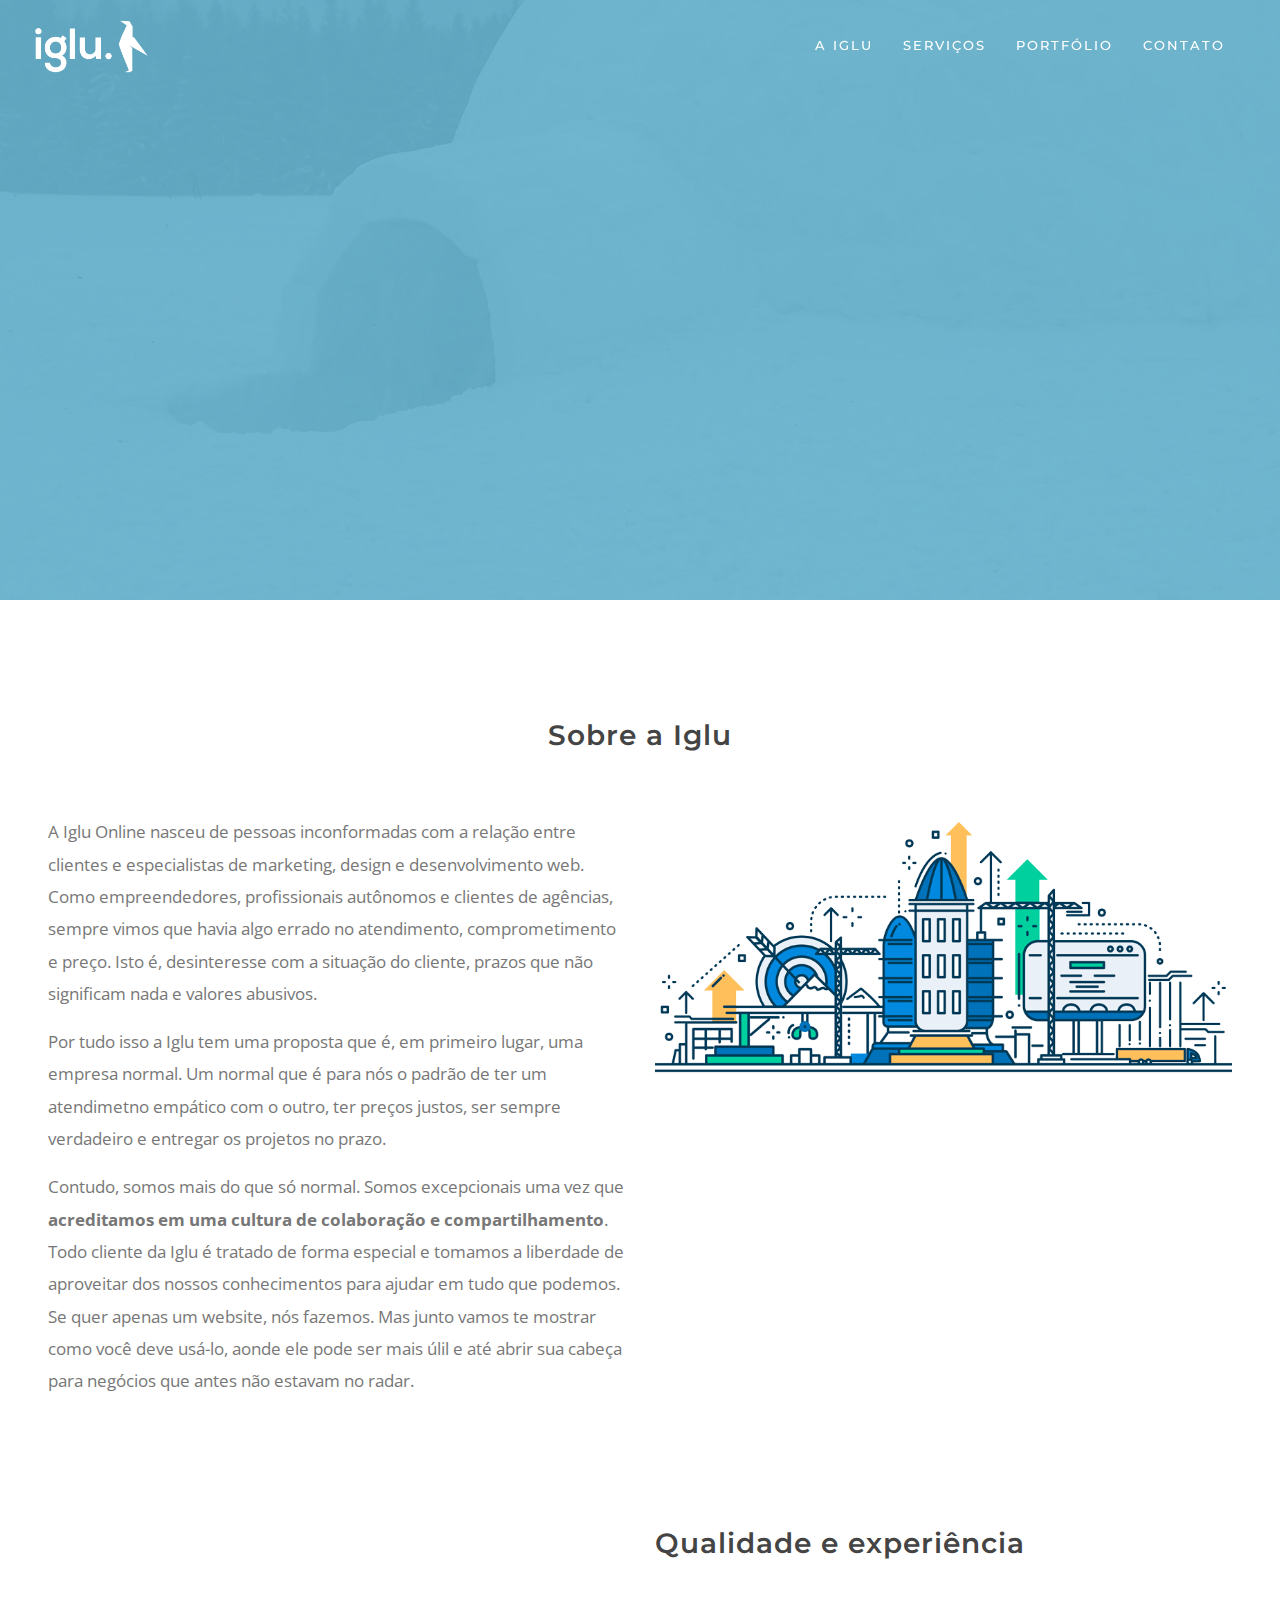
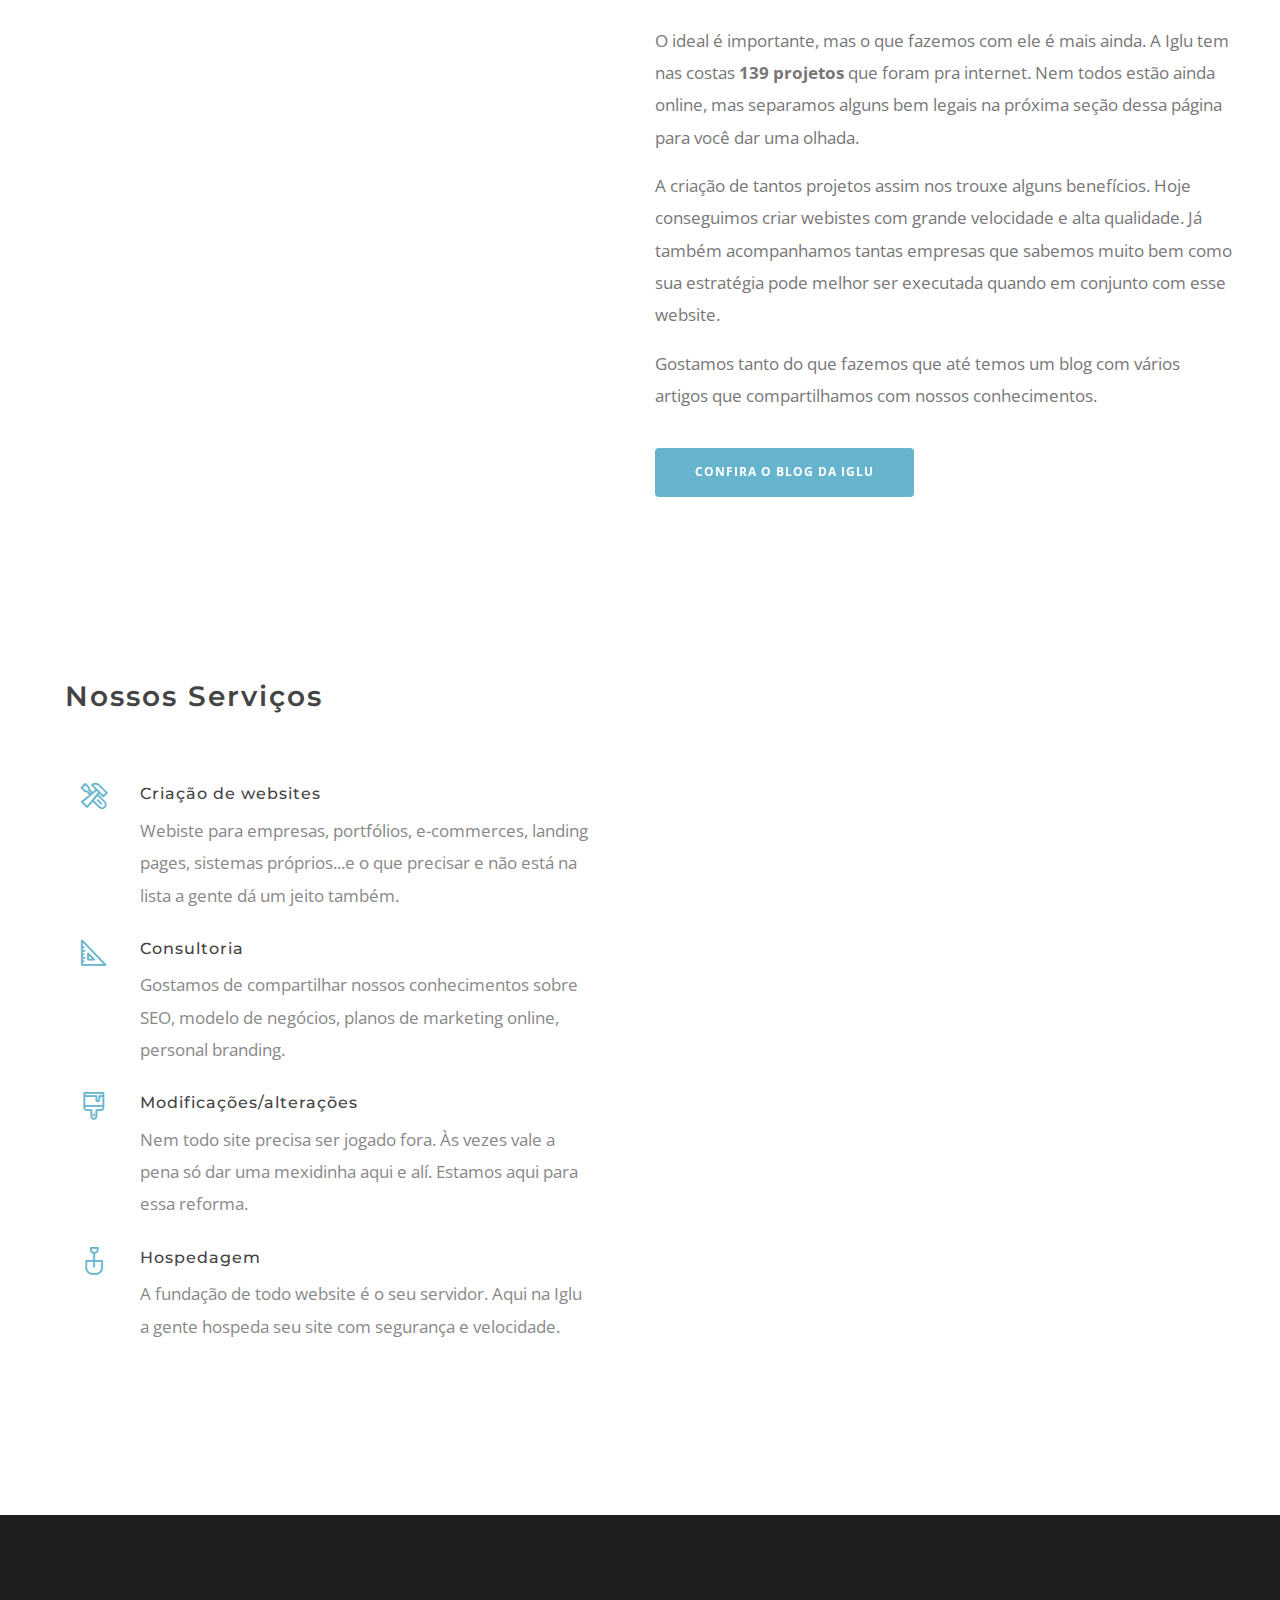
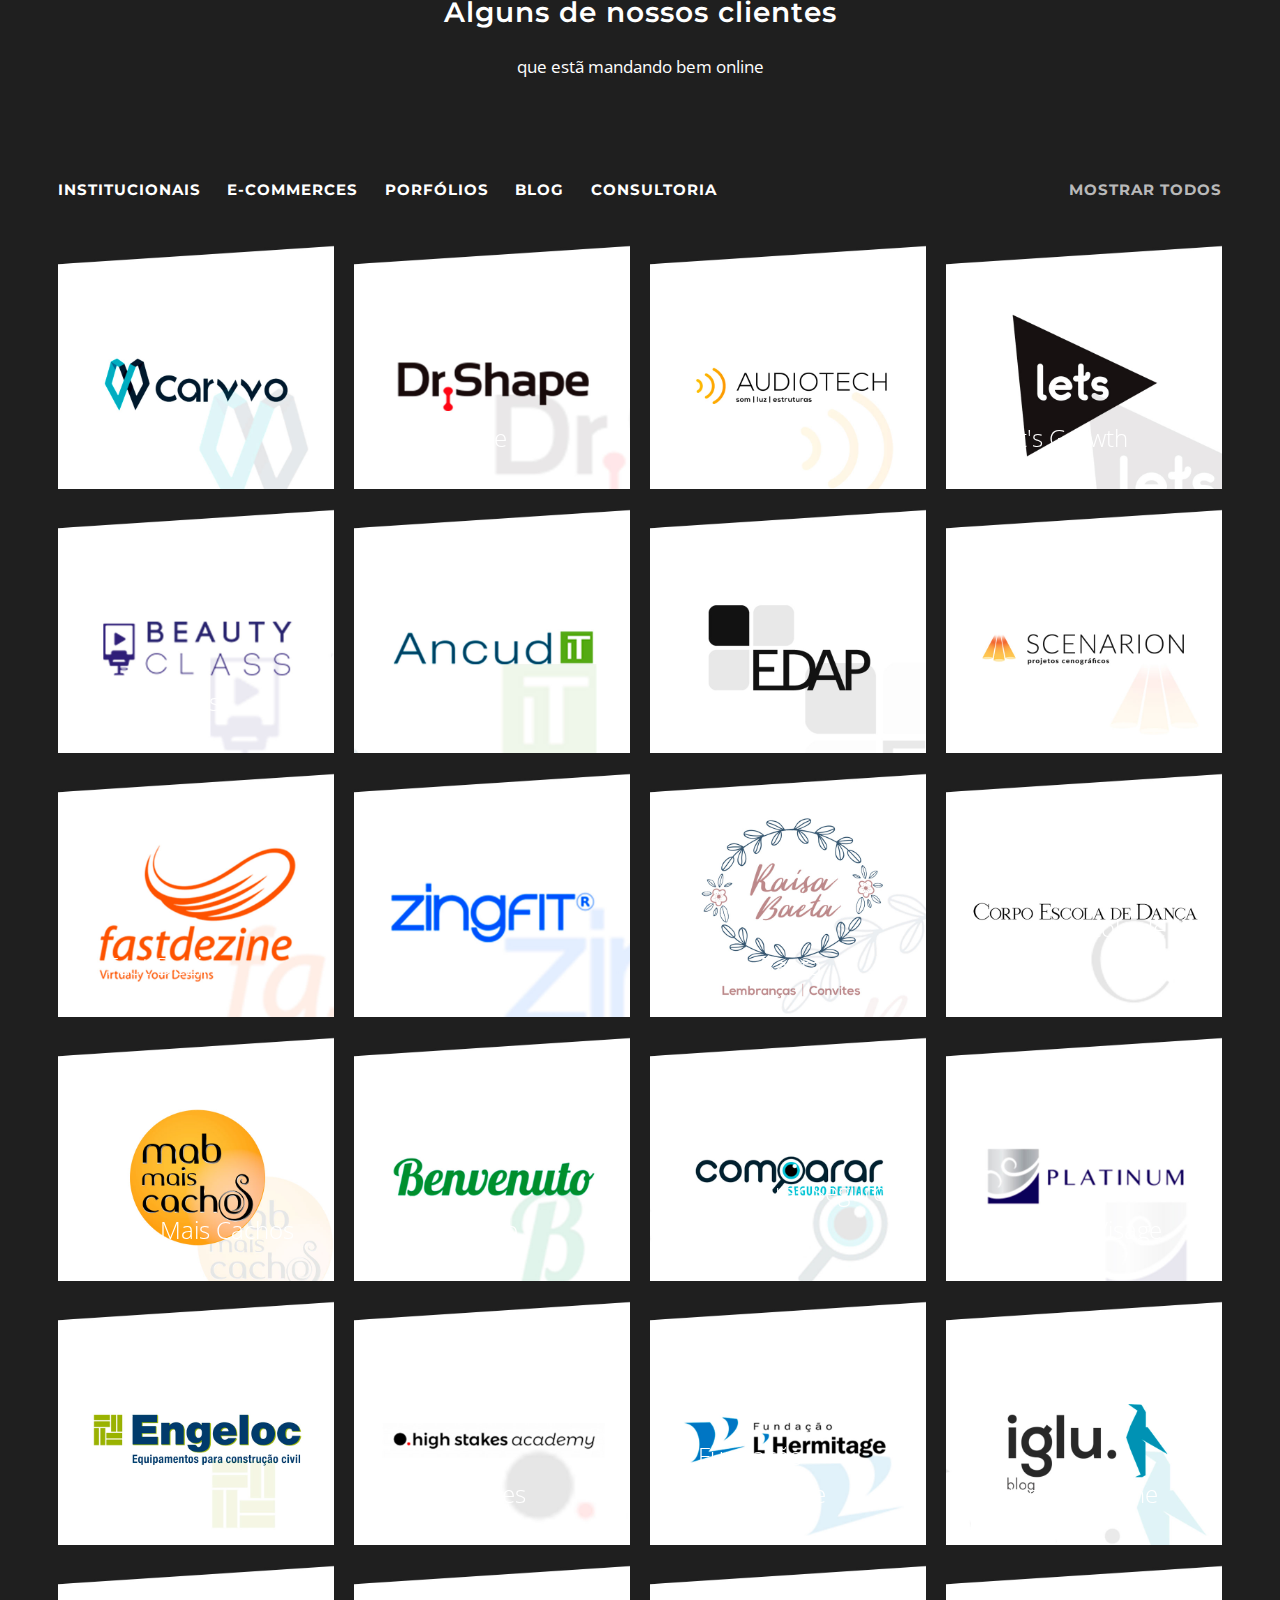
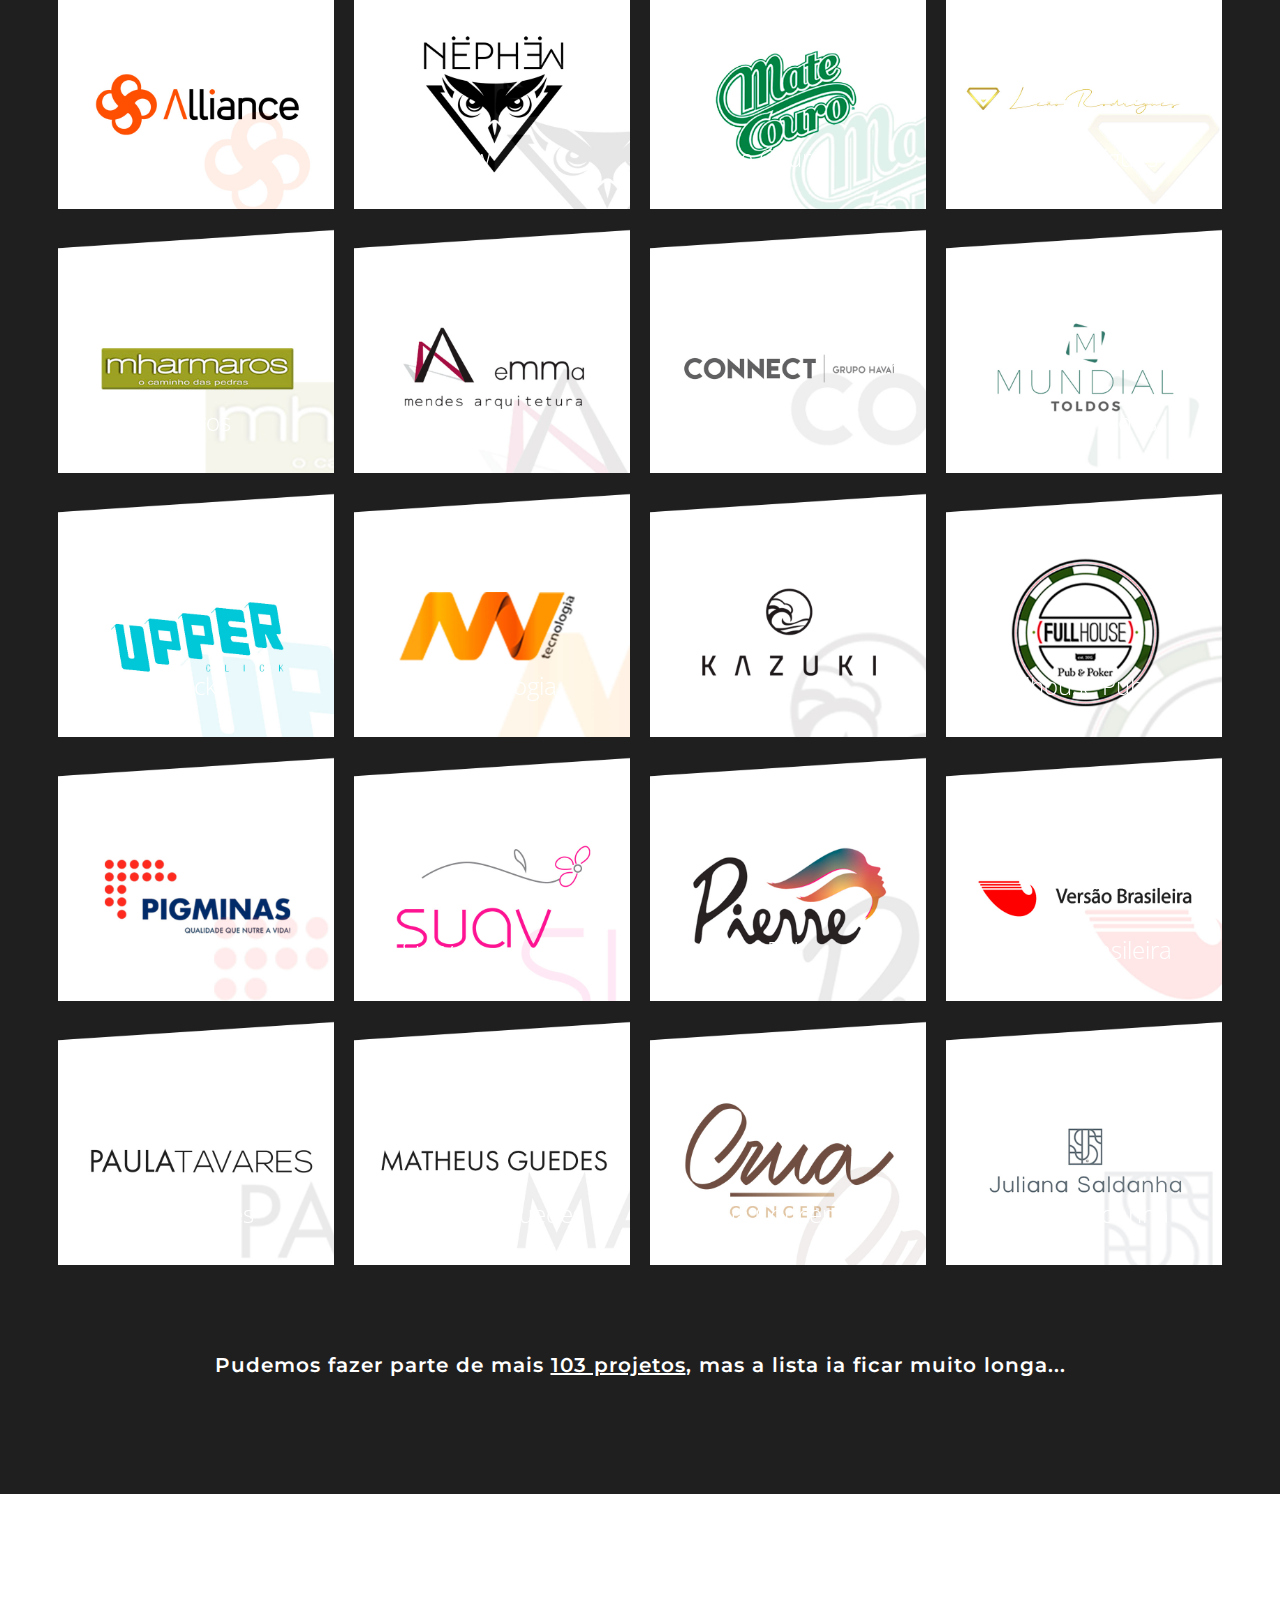
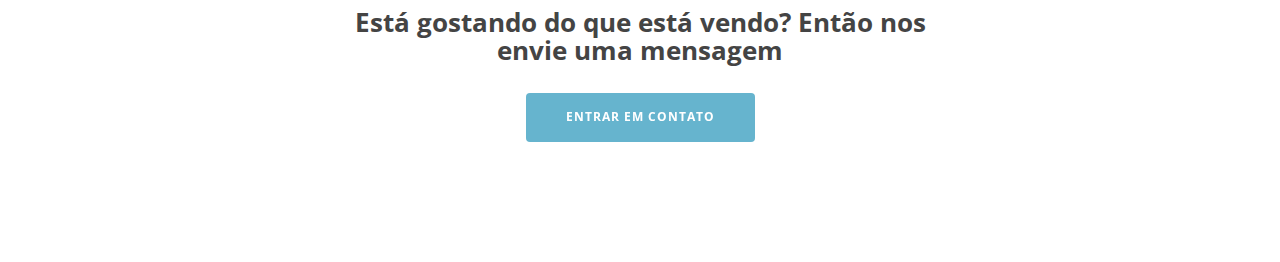
==== commit 7111830c: "novos clientes" ====
--- a/index.html
+++ b/index.html
@@ -329,6 +329,28 @@
                 </figure>
               </div>
             </div>
+            <div class="item inst">
+              <div class="item-wrapper">
+                <figure class="he-1 blue darken-3" data-link="projetos/drshape">
+                  <img src="assets/img/projetos/drshape.jpg" alt="Dr. shape">
+                  <figcaption>
+                    <h4>Dr. Shape</h4>
+                    <p>Suplementos alimentares</p>
+                  </figcaption>
+                </figure>
+              </div>
+            </div>
+            <div class="item inst">
+              <div class="item-wrapper">
+                <figure class="he-1 blue darken-3" data-link="projetos/audiotech">
+                  <img src="assets/img/projetos/audiotech.jpg" alt="Audiotech">
+                  <figcaption>
+                    <h4>Audiotech</h4>
+                    <p>Soluções em som, luzes e estruturas</p>
+                  </figcaption>
+                </figure>
+              </div>
+            </div>
             <div class="item inst blog">
               <div class="item-wrapper">
                 <figure class="he-1 blue darken-3" data-link="projetos/lets">
@@ -347,6 +369,72 @@
                   <figcaption>
                     <h4>Beautyclass</h4>
                     <p>Netflix de cursos de beleza</p>
+                  </figcaption>
+                </figure>
+              </div>
+            </div>
+            <div class="item inst">
+              <div class="item-wrapper">
+                <figure class="he-1 blue darken-3" data-link="projetos/ancud">
+                  <img src="assets/img/projetos/ancud.jpg" alt="Ancud IT">
+                  <figcaption>
+                    <h4>Ancud IT</h4>
+                    <p>Soluções em tecnologia</p>
+                  </figcaption>
+                </figure>
+              </div>
+            </div>
+            <div class="item inst">
+              <div class="item-wrapper">
+                <figure class="he-1 blue darken-3" data-link="projetos/edap">
+                  <img src="assets/img/projetos/edap.jpg" alt="EDAP">
+                  <figcaption>
+                    <h4>EDAP</h4>
+                    <p>Escritório de advocacia</p>
+                  </figcaption>
+                </figure>
+              </div>
+            </div>
+            <div class="item inst">
+              <div class="item-wrapper">
+                <figure class="he-1 blue darken-3" data-link="projetos/scenarion">
+                  <img src="assets/img/projetos/scenarion.jpg" alt="Scenarion">
+                  <figcaption>
+                    <h4>Scenarion</h4>
+                    <p>Projetos cenográficos</p>
+                  </figcaption>
+                </figure>
+              </div>
+            </div>
+            <div class="item inst">
+              <div class="item-wrapper">
+                <figure class="he-1 blue darken-3" data-link="projetos/fastdezine">
+                  <img src="assets/img/projetos/fastdezine.jpg" alt="Fast Dezine">
+                  <figcaption>
+                    <h4>Fast Dezine</h4>
+                    <p>Projetos web</p>
+                  </figcaption>
+                </figure>
+              </div>
+            </div>
+            <div class="item inst">
+              <div class="item-wrapper">
+                <figure class="he-1 blue darken-3" data-link="projetos/zingfit">
+                  <img src="assets/img/projetos/zingfit.jpg" alt="Zingfit">
+                  <figcaption>
+                    <h4>Zingfit</h4>
+                    <p>Boutique fitness studio</p>
+                  </figcaption>
+                </figure>
+              </div>
+            </div>
+            <div class="item inst port">
+              <div class="item-wrapper">
+                <figure class="he-1 blue darken-3" data-link="projetos/raisabaeta">
+                  <img src="assets/img/projetos/raisabaeta.jpg" alt="Raisa Baeta">
+                  <figcaption>
+                    <h4>Raisa Baeta</h4>
+                    <p>Assessoria, Design e Eventos</p>
                   </figcaption>
                 </figure>
               </div>
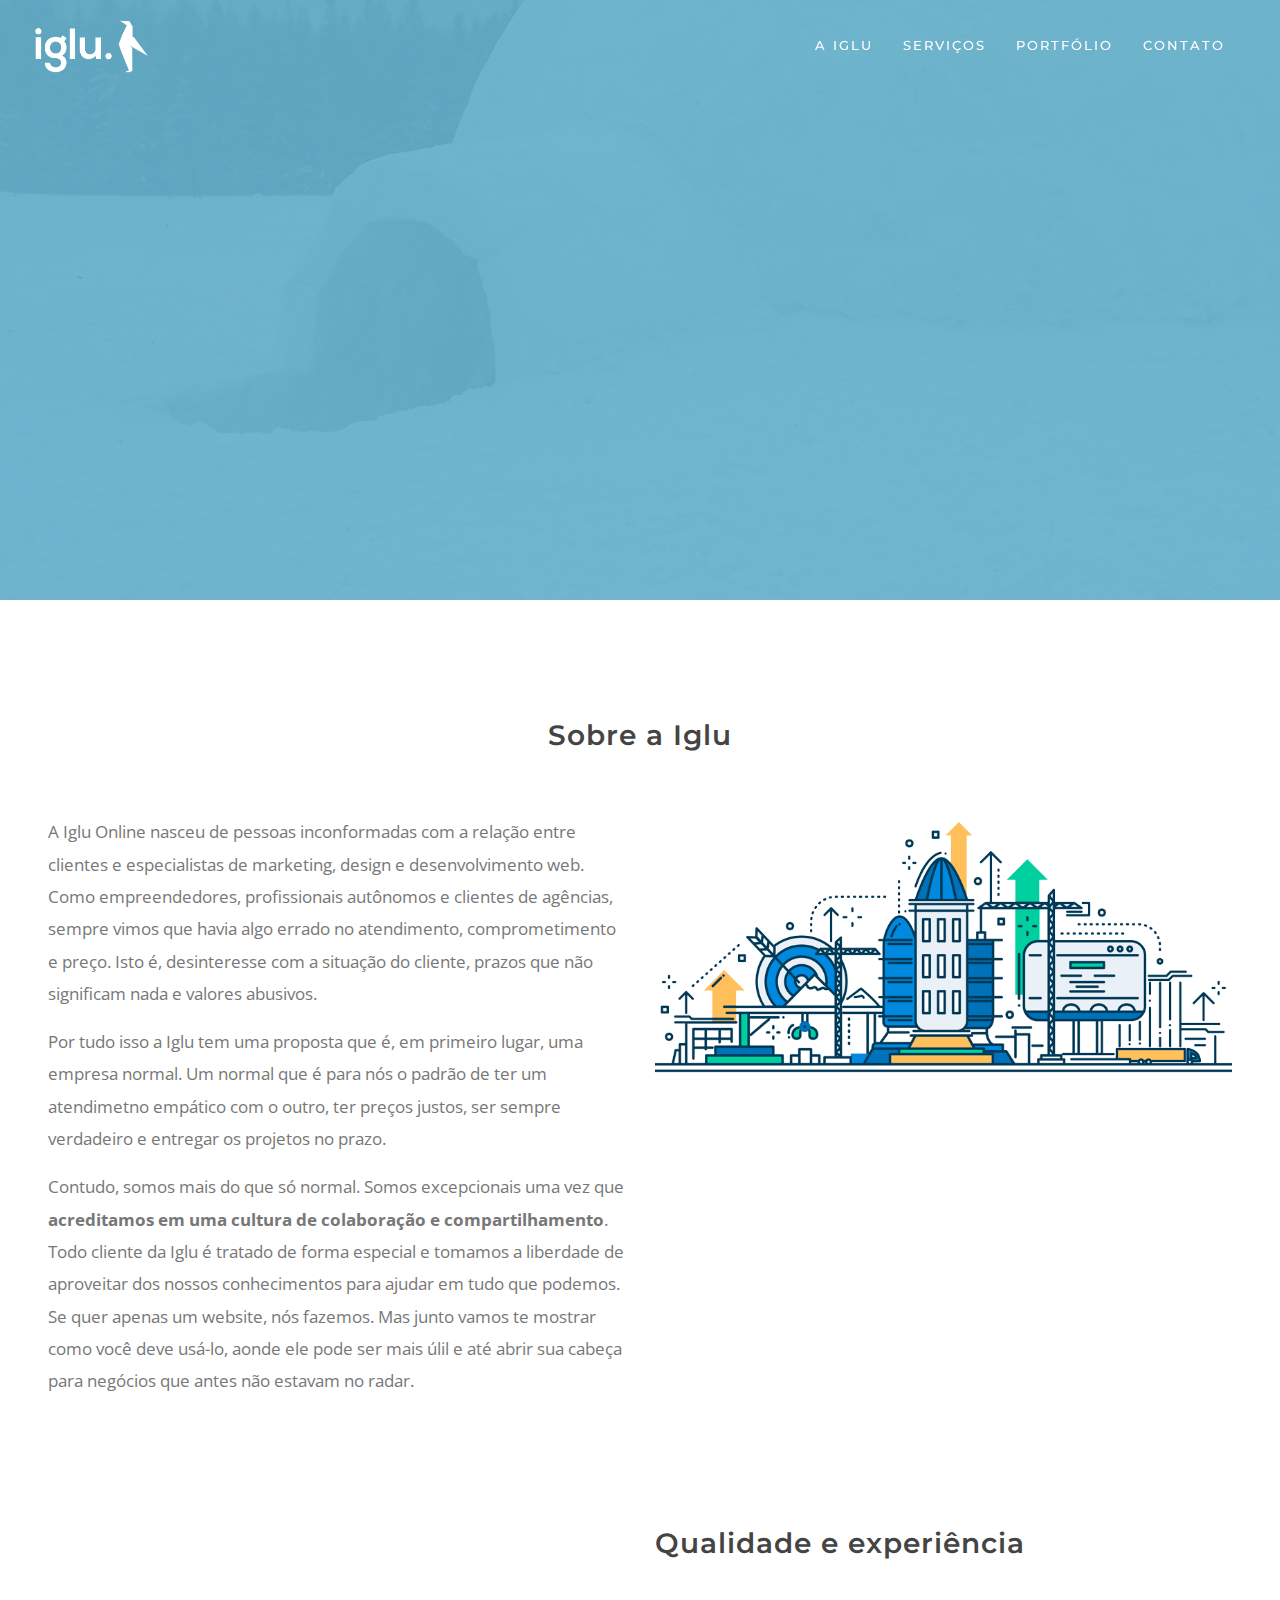
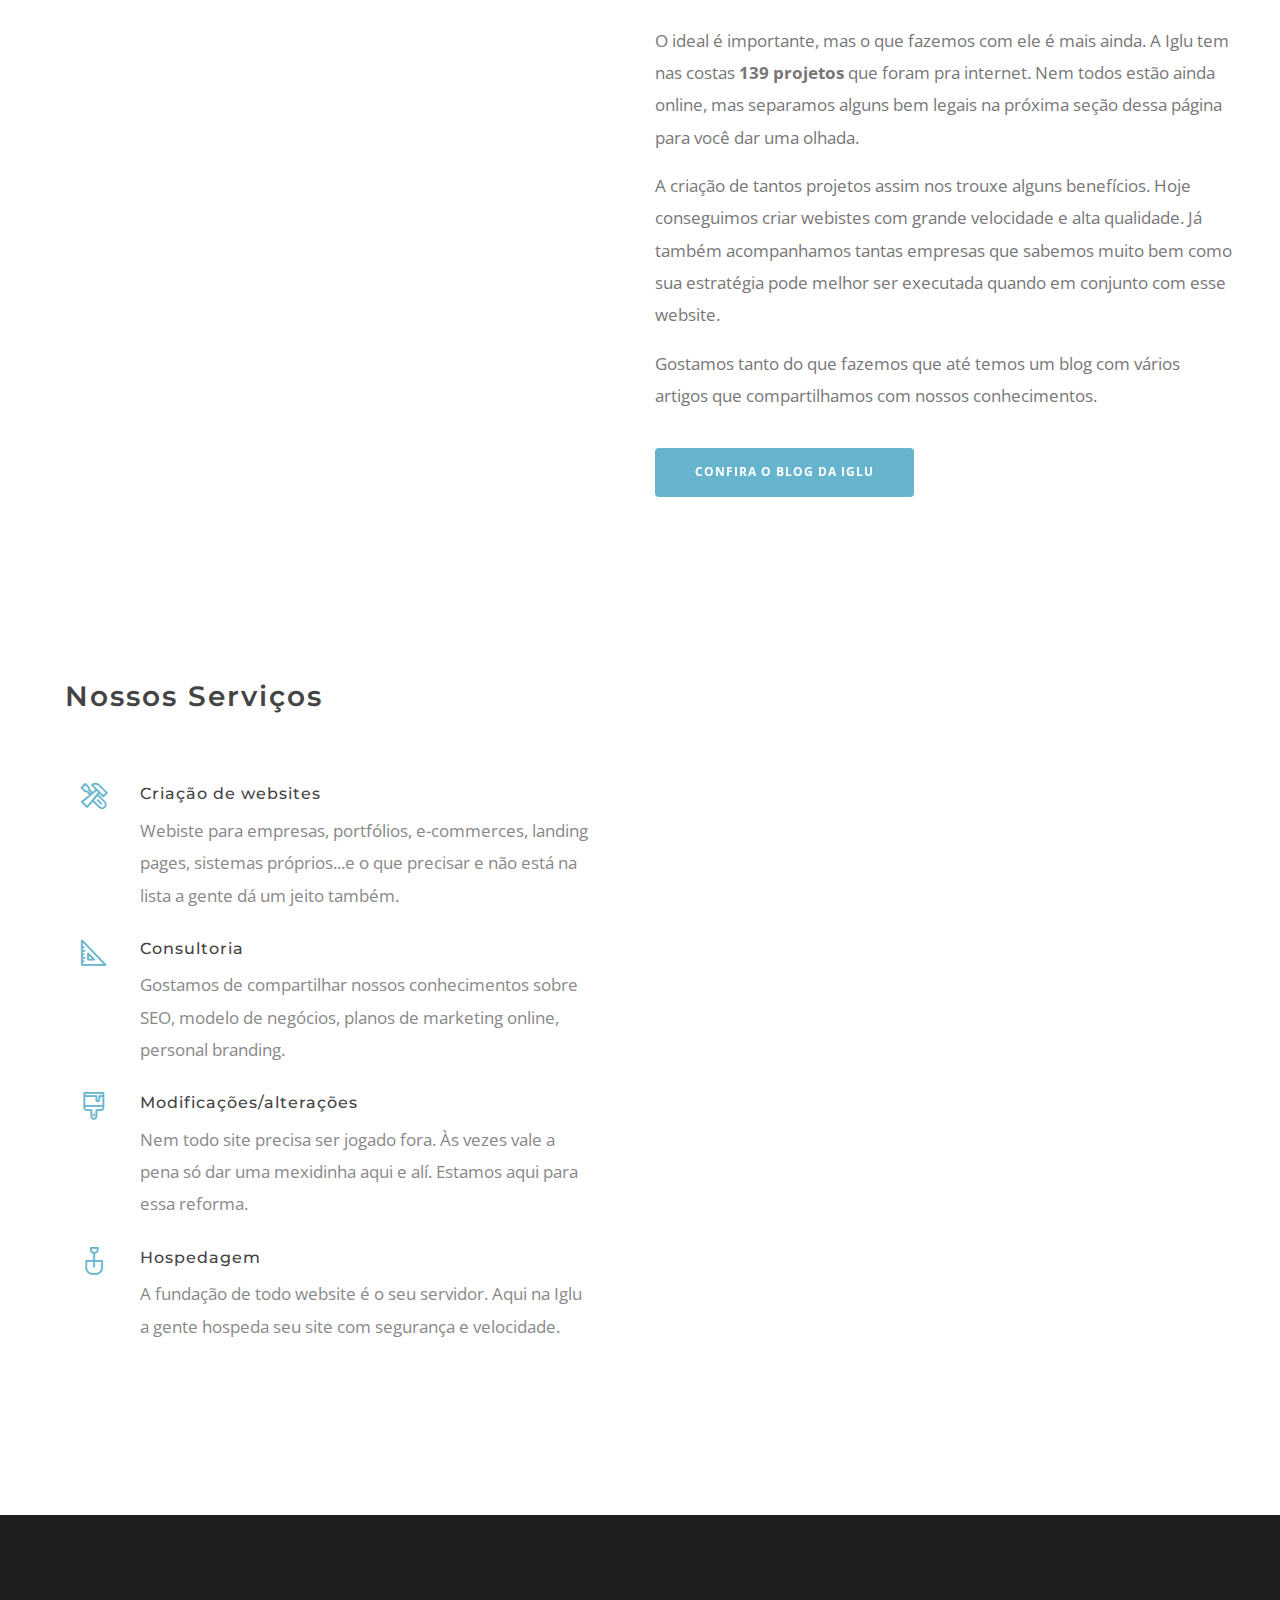
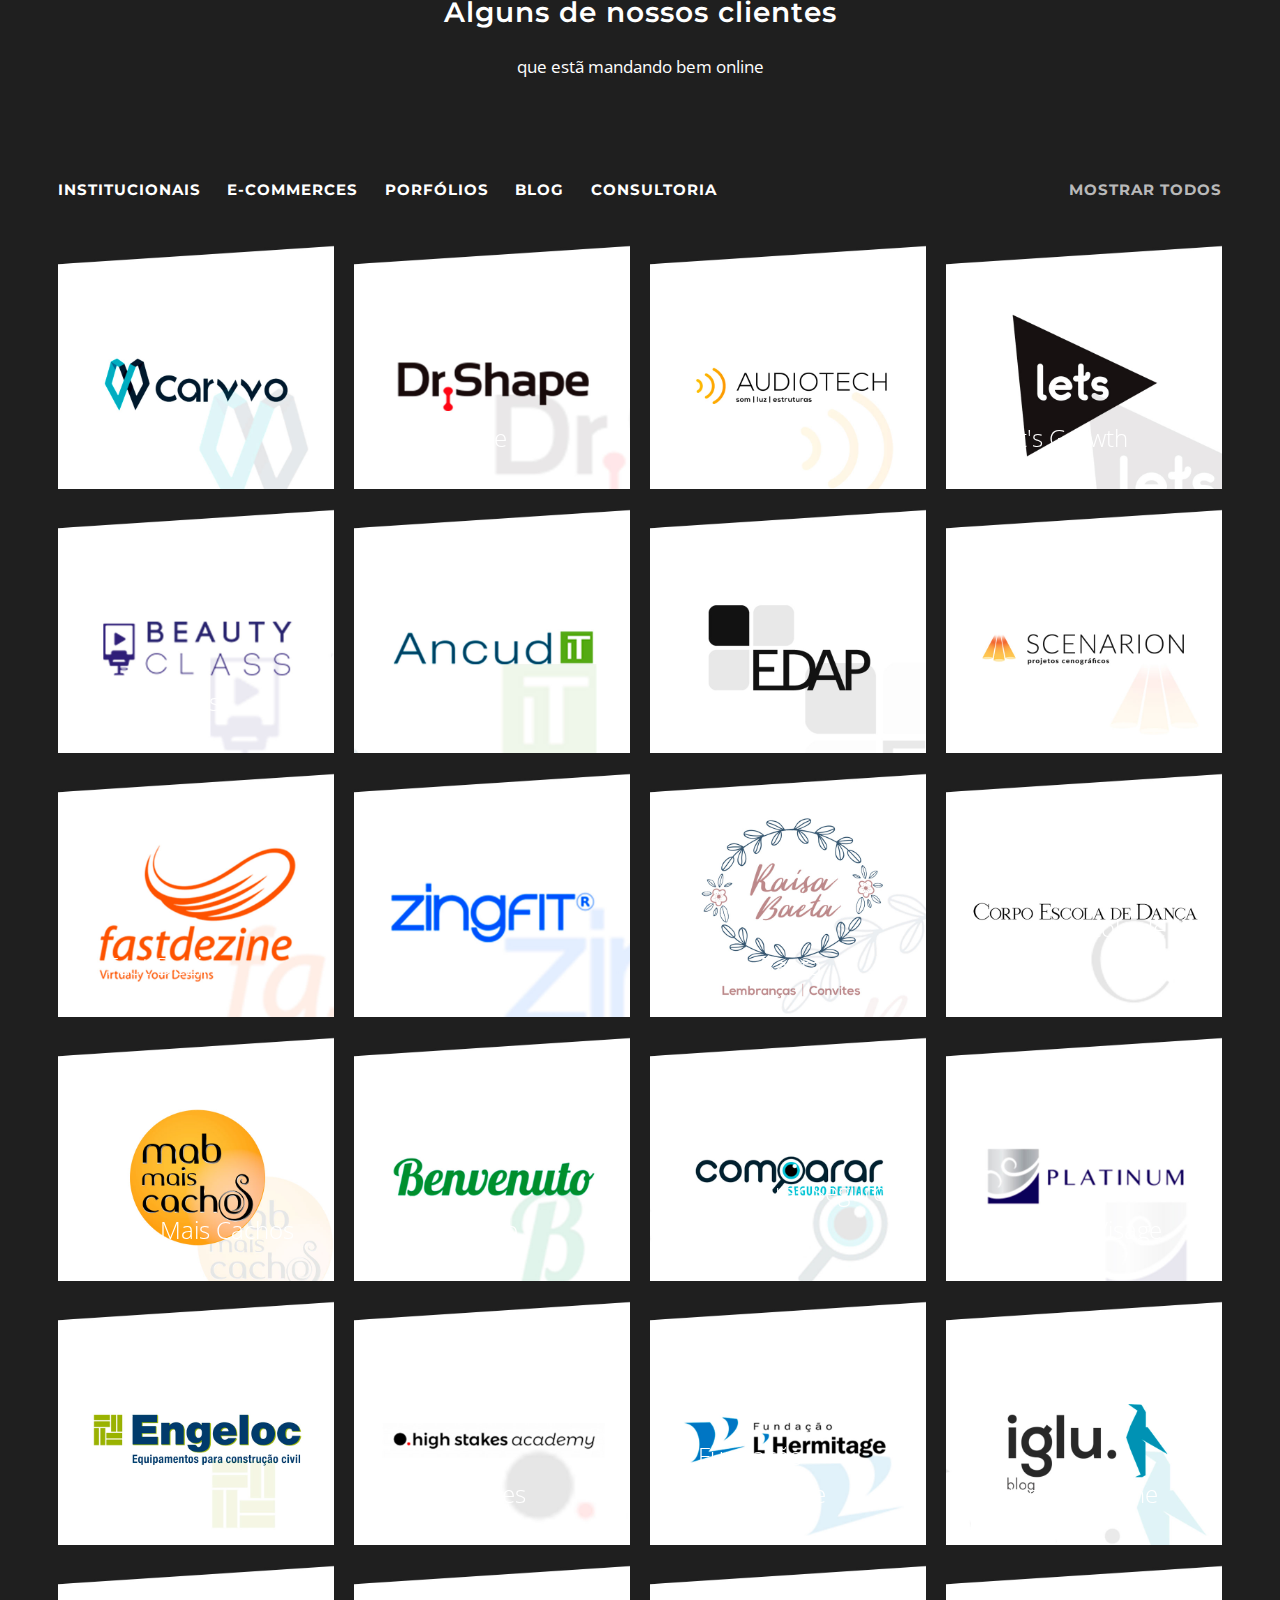
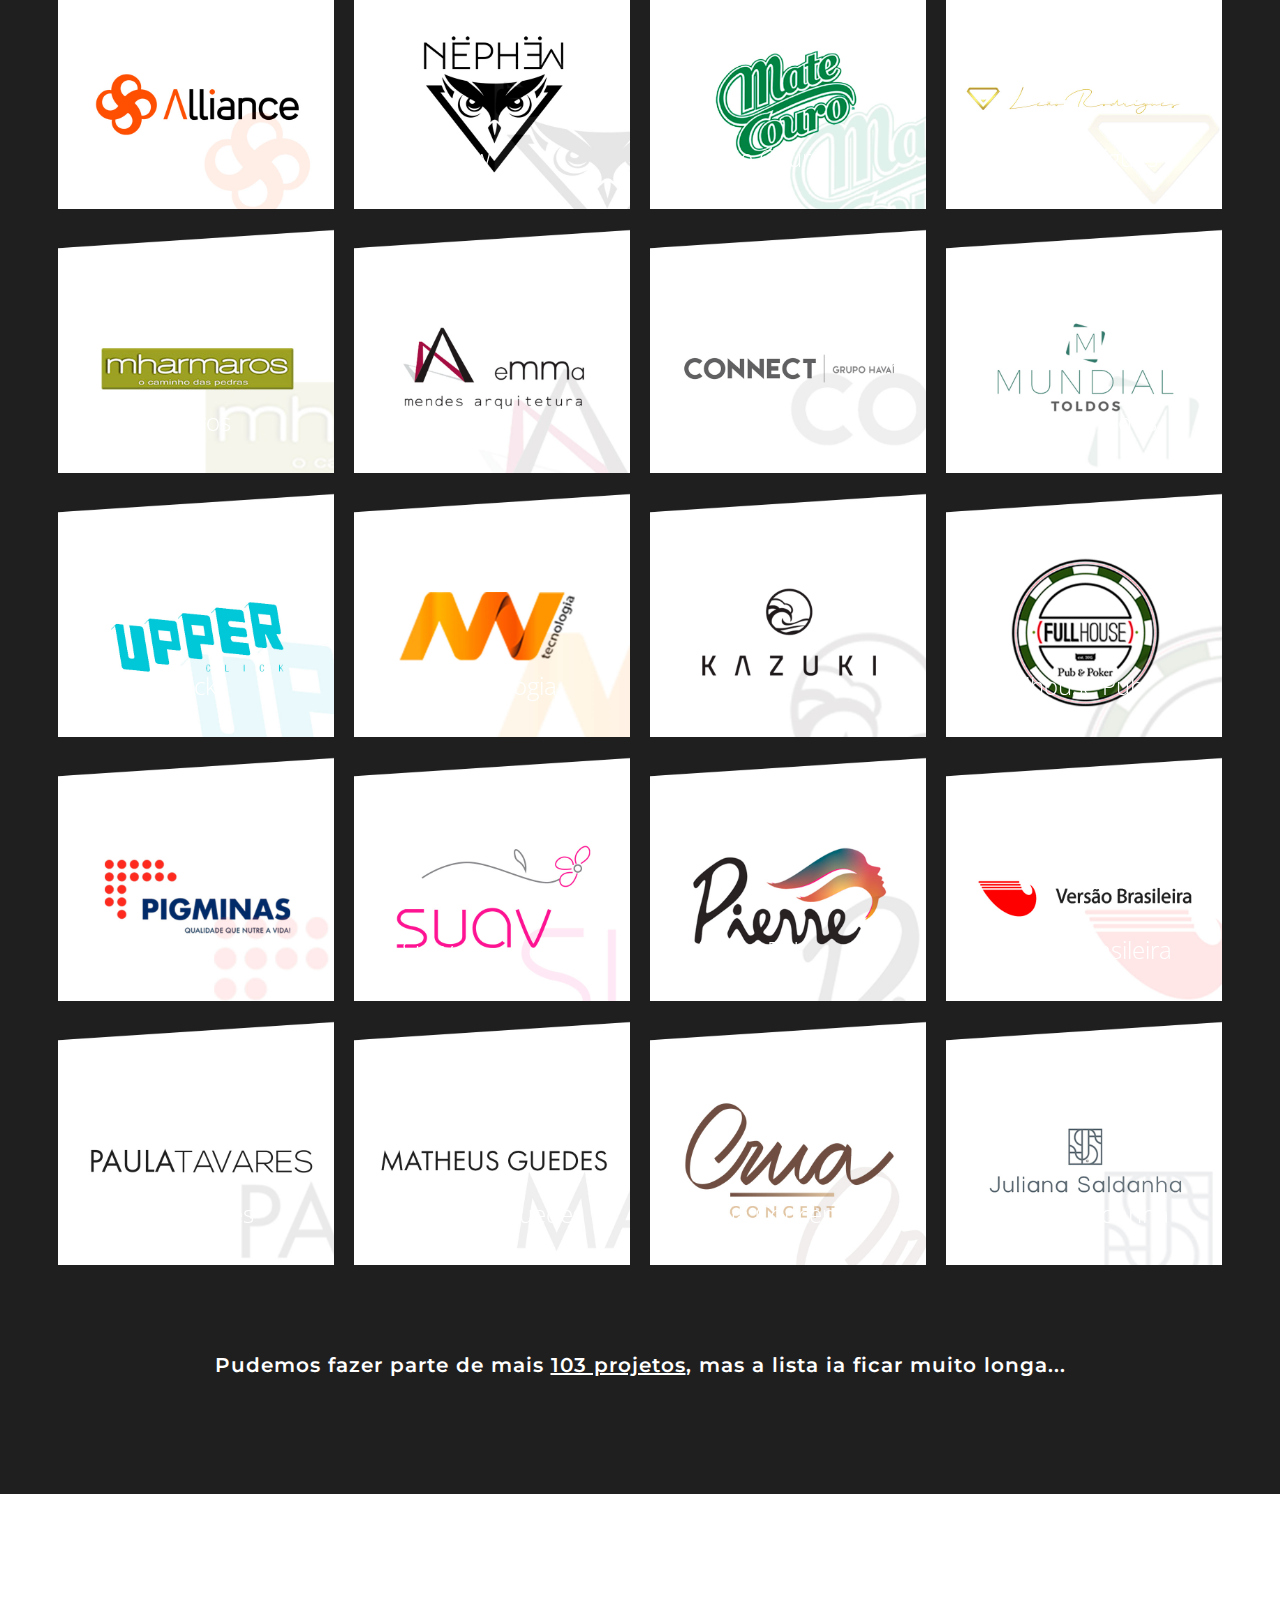
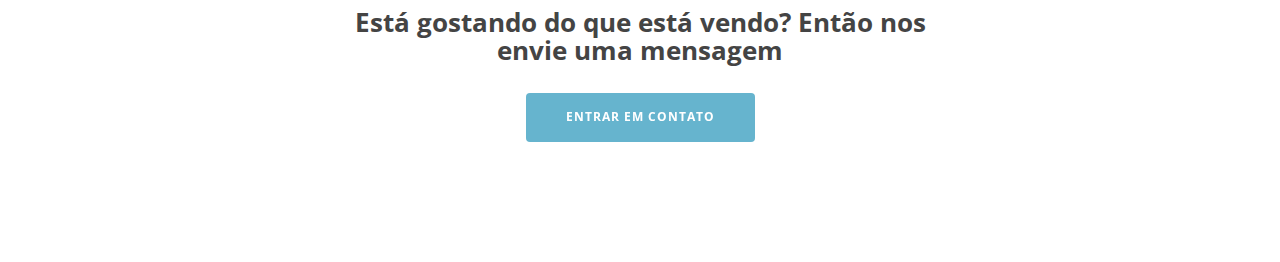
==== commit a828b00a: "tawk.to" ====
--- a/index.html
+++ b/index.html
@@ -978,6 +978,19 @@
     <!-- Start of HubSpot Embed Code -->
     <script type="text/javascript" id="hs-script-loader" async defer src="//js.hs-scripts.com/4040078.js"></script>
     <!-- End of HubSpot Embed Code -->
+    <!--Start of Tawk.to Script-->
+    <script type="text/javascript">
+      var Tawk_API = Tawk_API || {}, Tawk_LoadStart = new Date();
+      (function () {
+        var s1 = document.createElement("script"), s0 = document.getElementsByTagName("script")[0];
+        s1.async = true;
+        s1.src = 'https://embed.tawk.to/5af79df4227d3d7edc253b9c/default';
+        s1.charset = 'UTF-8';
+        s1.setAttribute('crossorigin', '*');
+        s0.parentNode.insertBefore(s1, s0);
+      })();
+    </script>
+    <!--End of Tawk.to Script-->
 </body>
 
 </html>--- a/assets/css/hover-effects.css
+++ b/assets/css/hover-effects.css
@@ -15,7 +15,7 @@
 figure:hover figcaption, figure:hover h3, figure:hover h4, figure:hover p {text-shadow:none;}
 figure h3 span, figure h4 span {font-weight: 600;}
 figure h3 a, figure h4 a {color:#fff;font-weight: 600;text-decoration: none;}
-[data-link]{cursor:pointer;}
+/*[data-link]{cursor:pointer;} */
 
 /* Tags */
 .tags span {color:#fff;font-size: 1rem;font-weight: normal;}
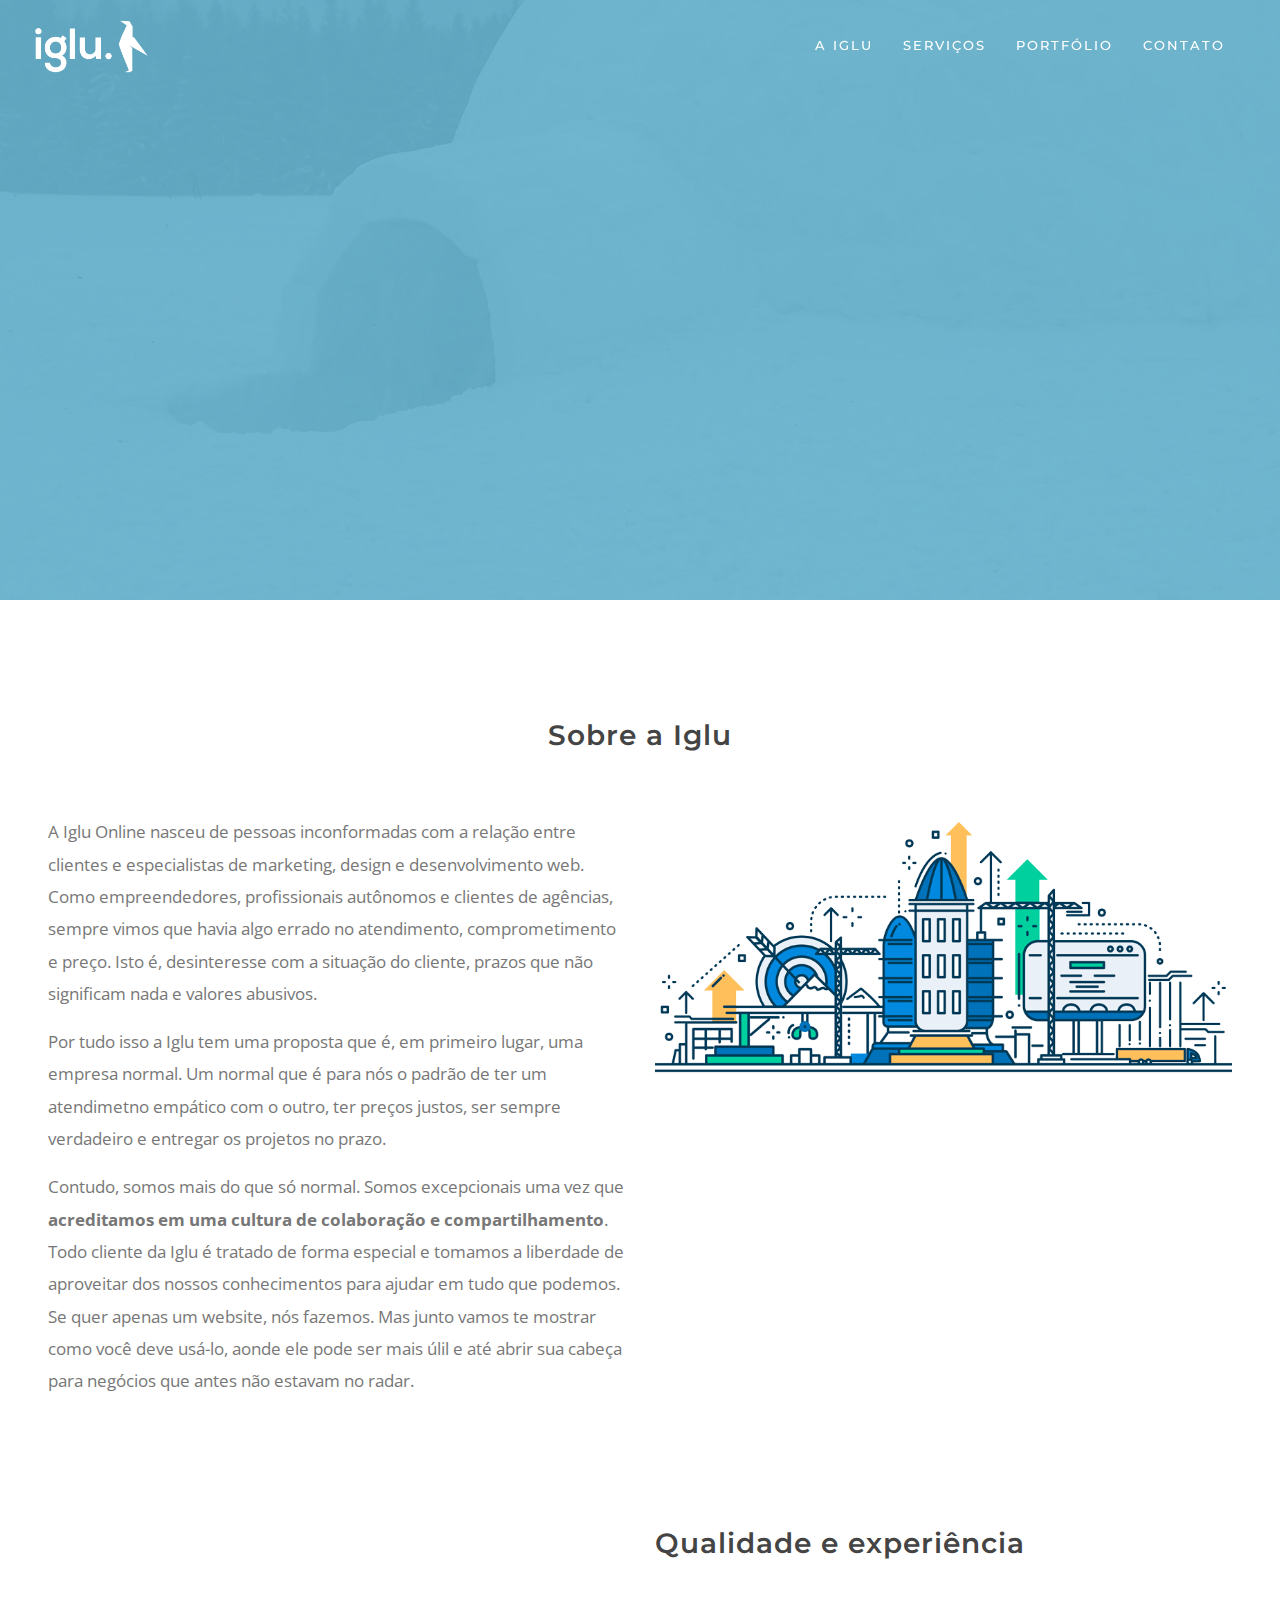
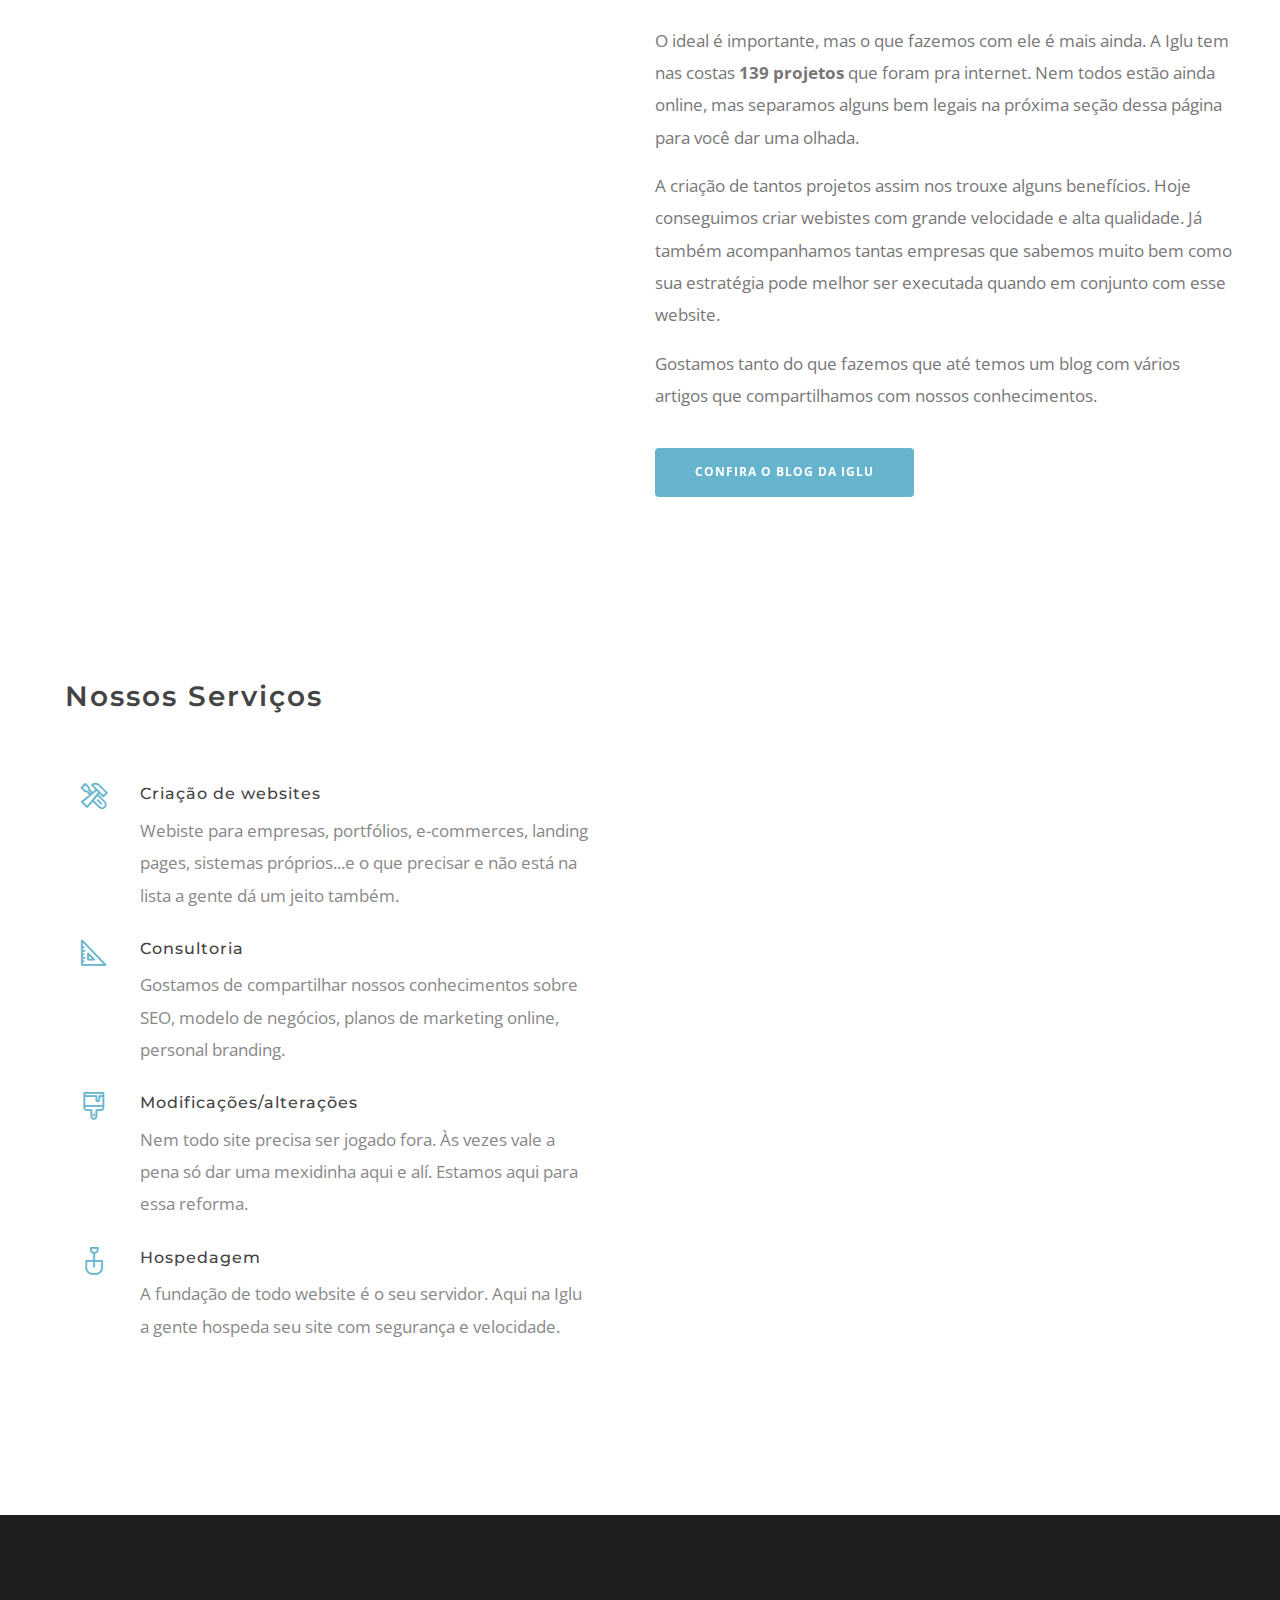
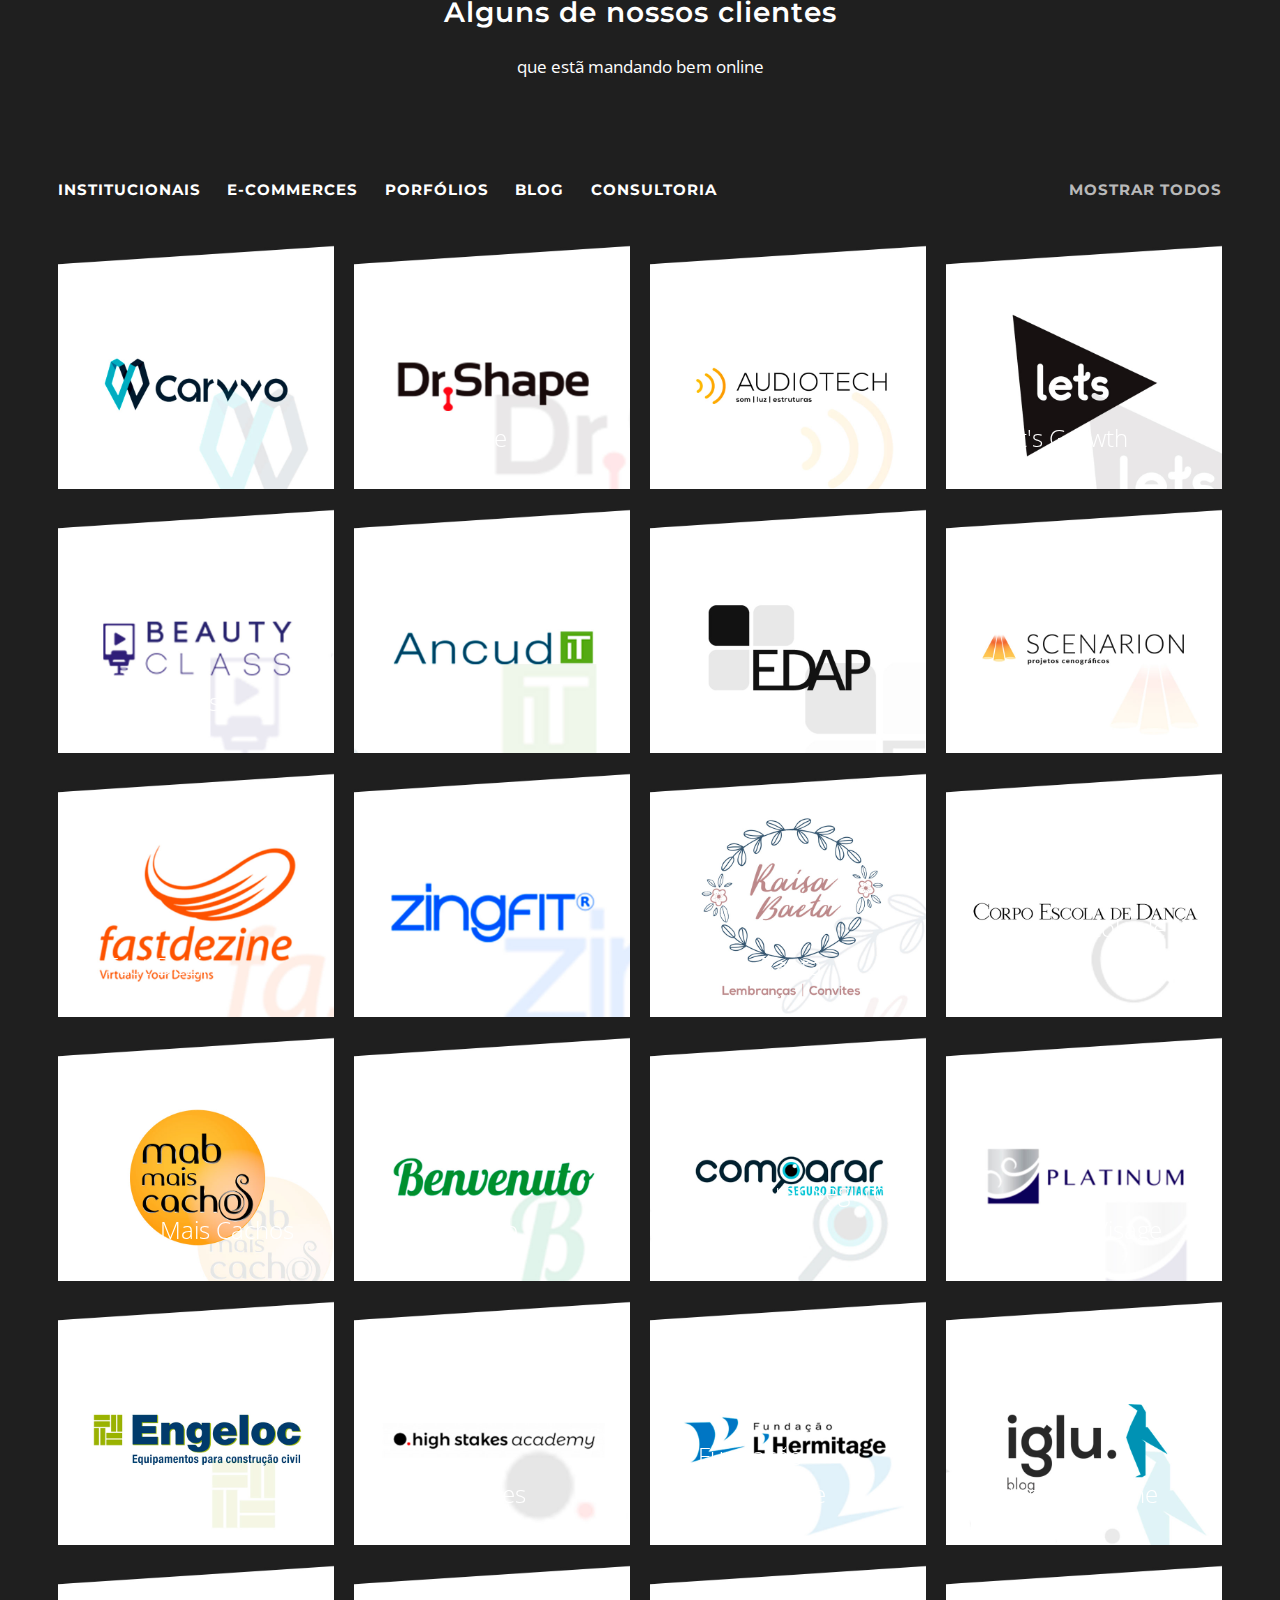
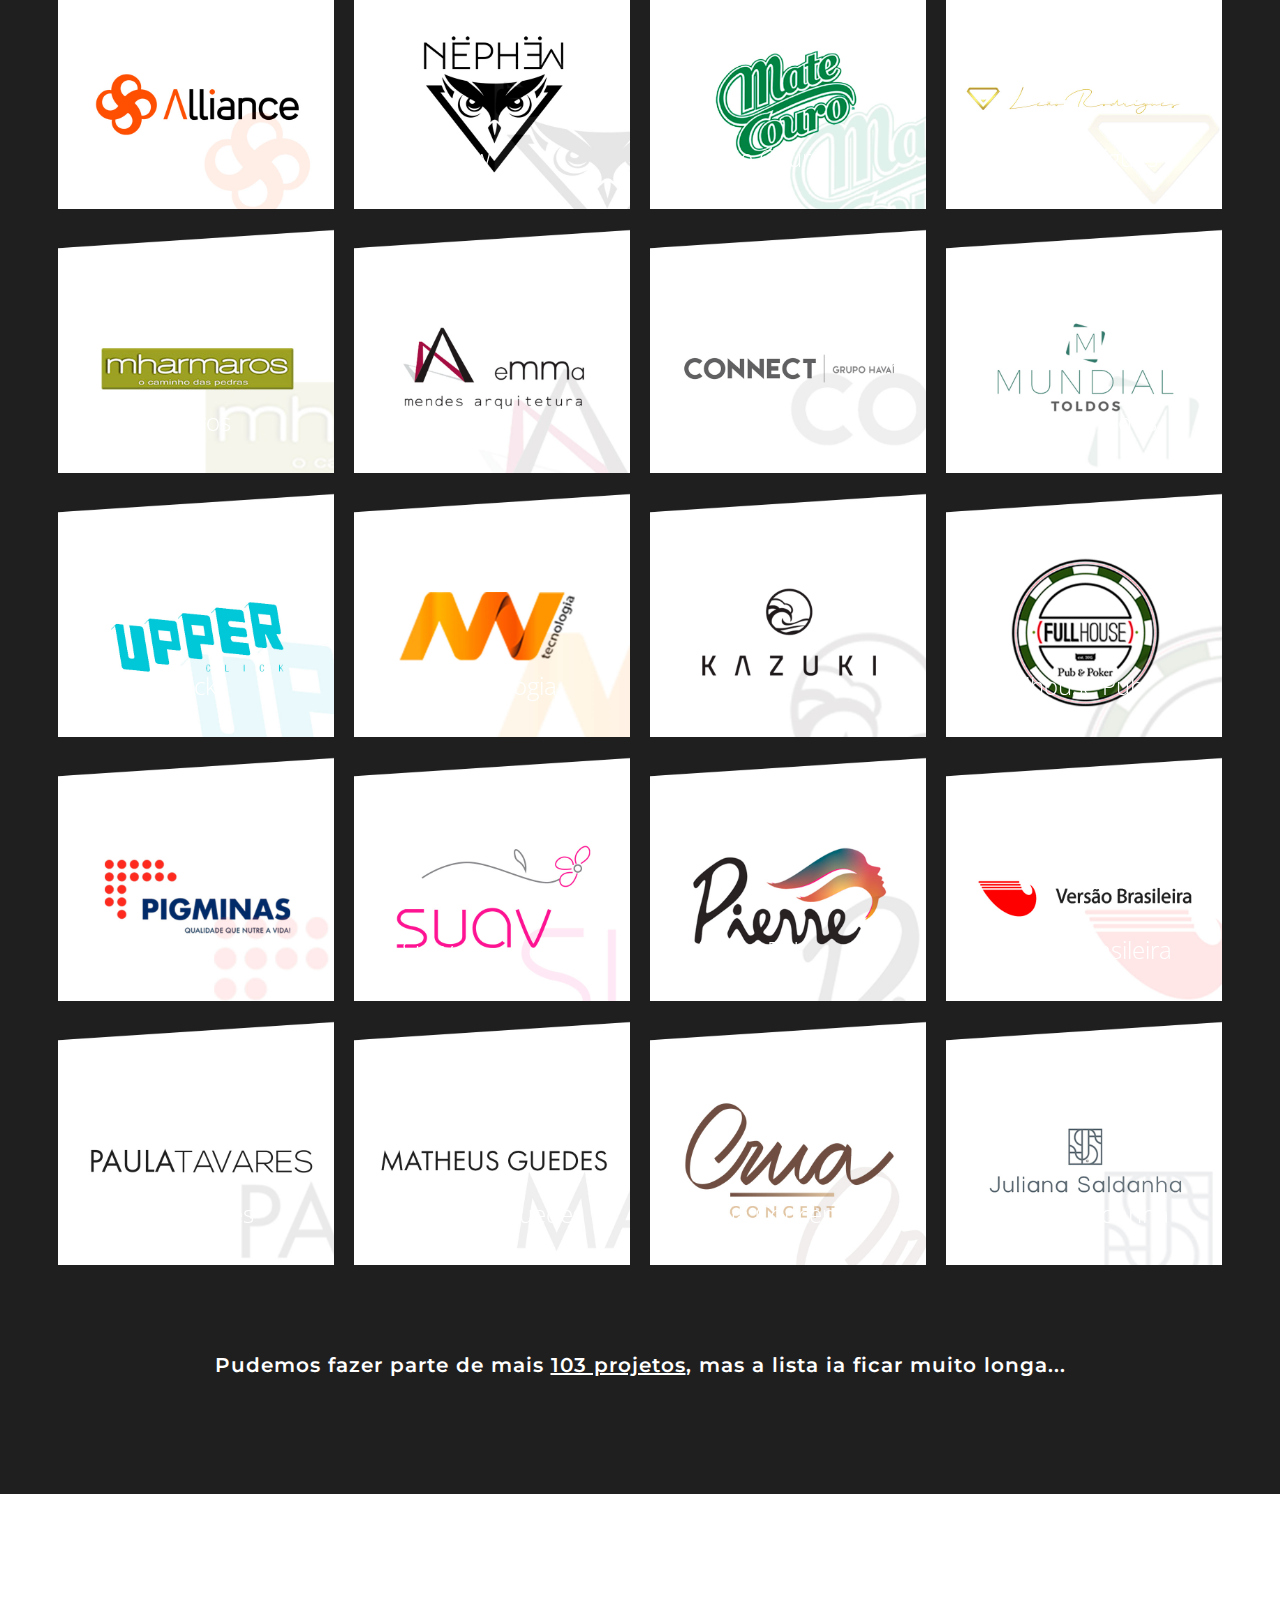
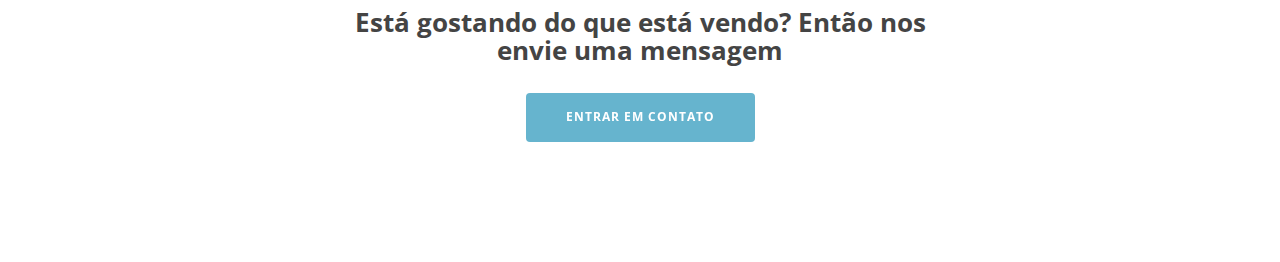
==== commit 3095764d: "Troca do form pra formspree" ====
--- a/index.html
+++ b/index.html
@@ -975,9 +975,6 @@
   <script src="assets/js/navigation.js"></script>
   <script src="assets/js/main.js"></script>
 
-    <!-- Start of HubSpot Embed Code -->
-    <script type="text/javascript" id="hs-script-loader" async defer src="//js.hs-scripts.com/4040078.js"></script>
-    <!-- End of HubSpot Embed Code -->
     <!--Start of Tawk.to Script-->
     <script type="text/javascript">
       var Tawk_API = Tawk_API || {}, Tawk_LoadStart = new Date();
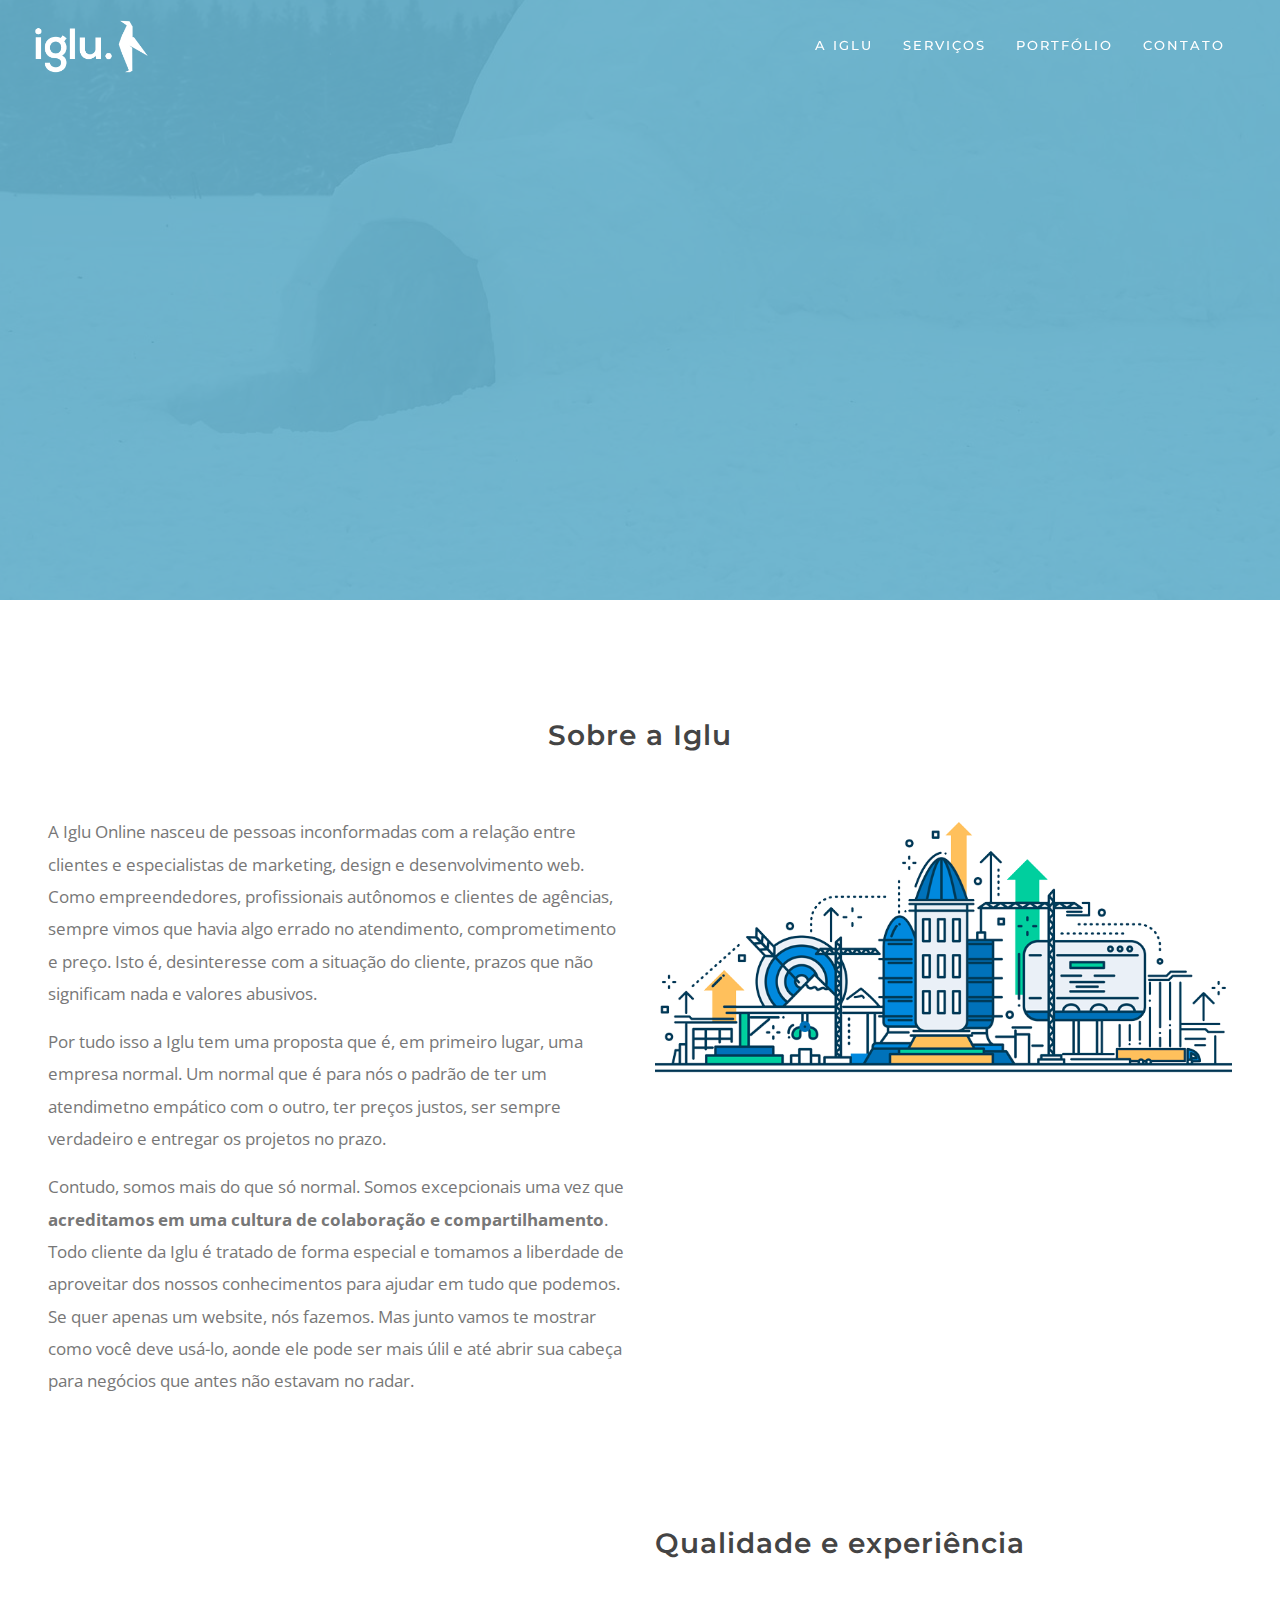
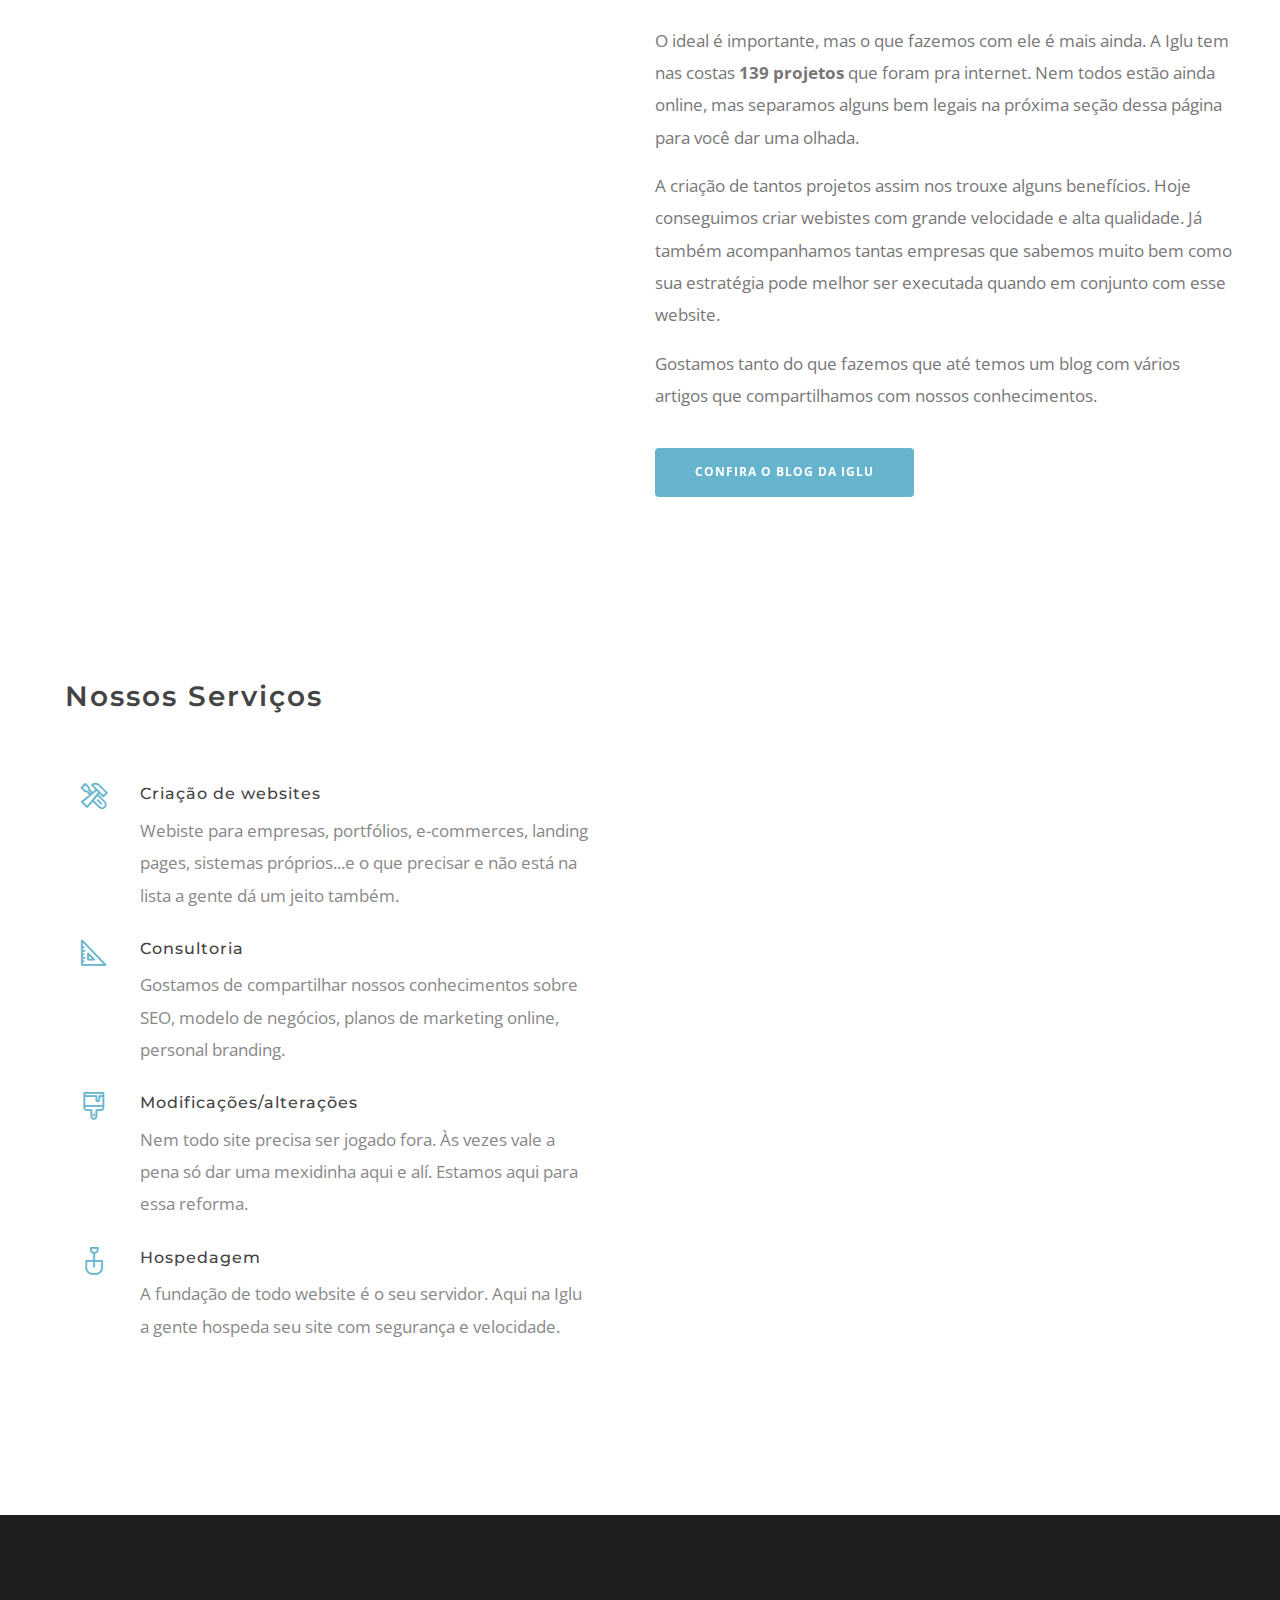
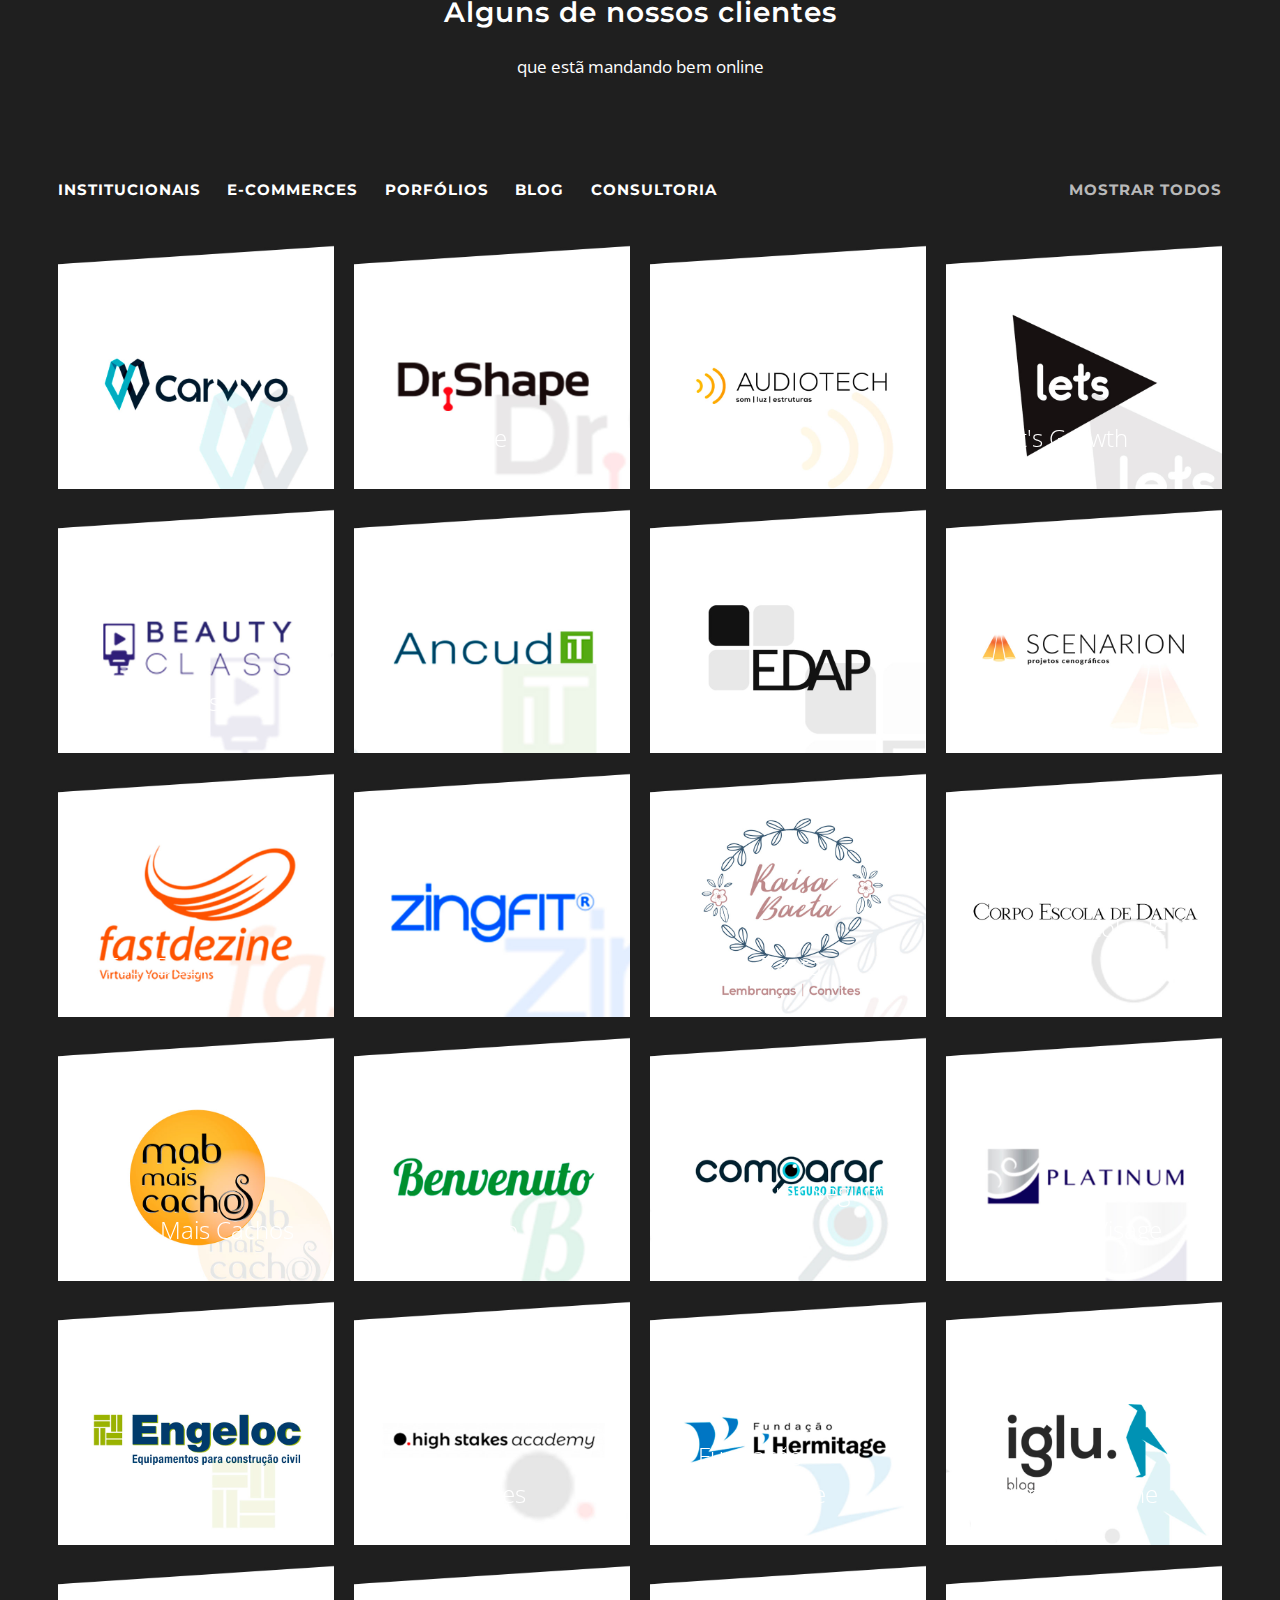
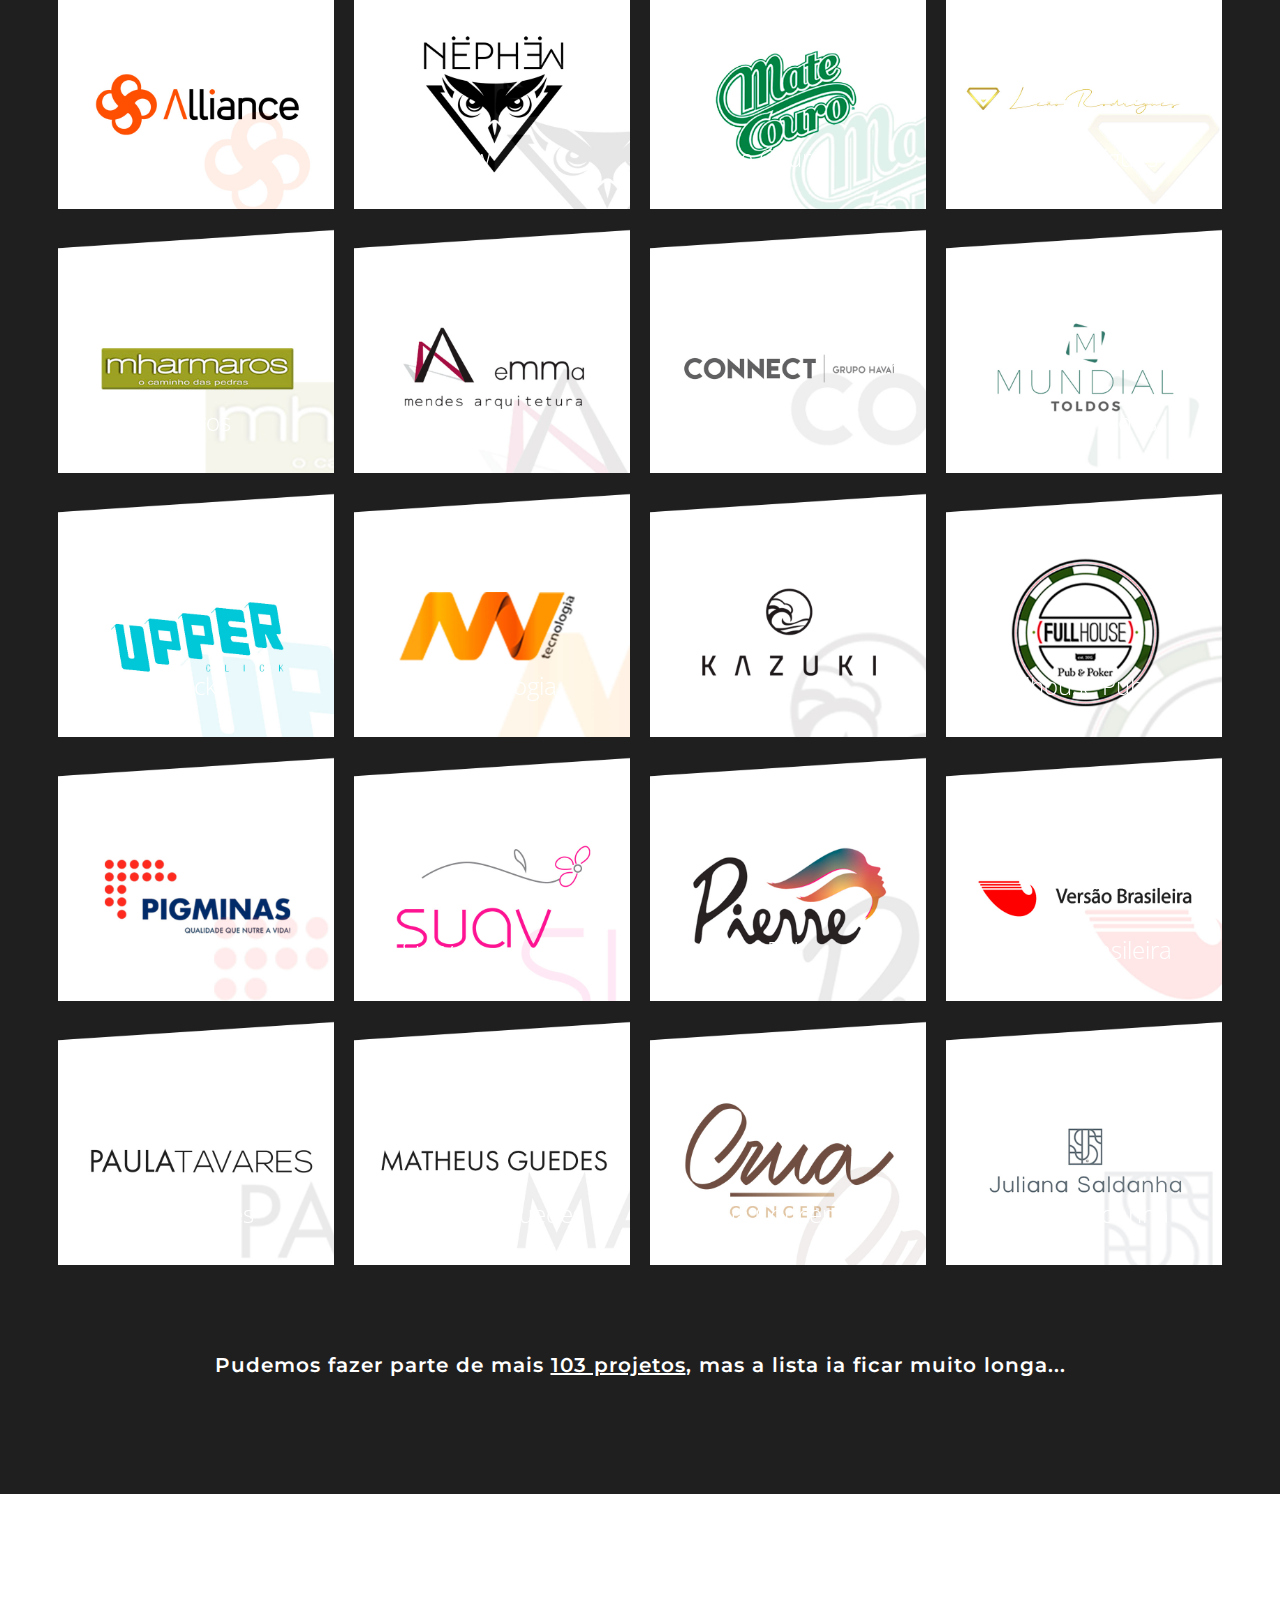
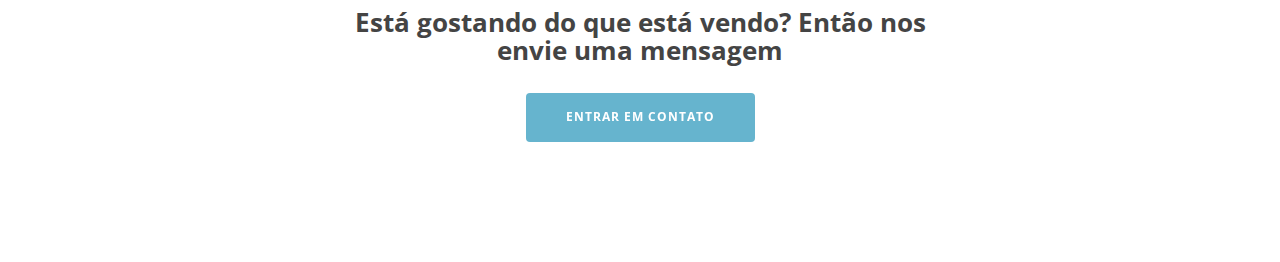
==== commit 105472d0: "Script Hotmart" ====
--- a/index.html
+++ b/index.html
@@ -64,6 +64,16 @@
     ga('require', 'displayfeatures');
     ga('send', 'pageview');
   </script>
+  
+		<script id="hotmart_launcher_script">
+			(function(l,a,u,n,c,h,e,r){l['HotmartLauncherObject']=c;l[c]=l[c]||function(){
+			(l[c].q=l[c].q||[]).push(arguments)},l[c].l=1*new Date();h=a.createElement(u),
+			e=a.getElementsByTagName(u)[0];h.async=1;h.src=n;e.parentNode.insertBefore(h,e)
+			})(window,document,'script','//launcher.hotmart.com/launcher.js','hot');
+
+			hot('account','9c21b4c0-a17e-3fa6-8ba8-e27d3825890b');
+		</script>
+
 </head>
 
 <body data-demo="true" class="one-page header-transparent footer-reveal theme-blue">
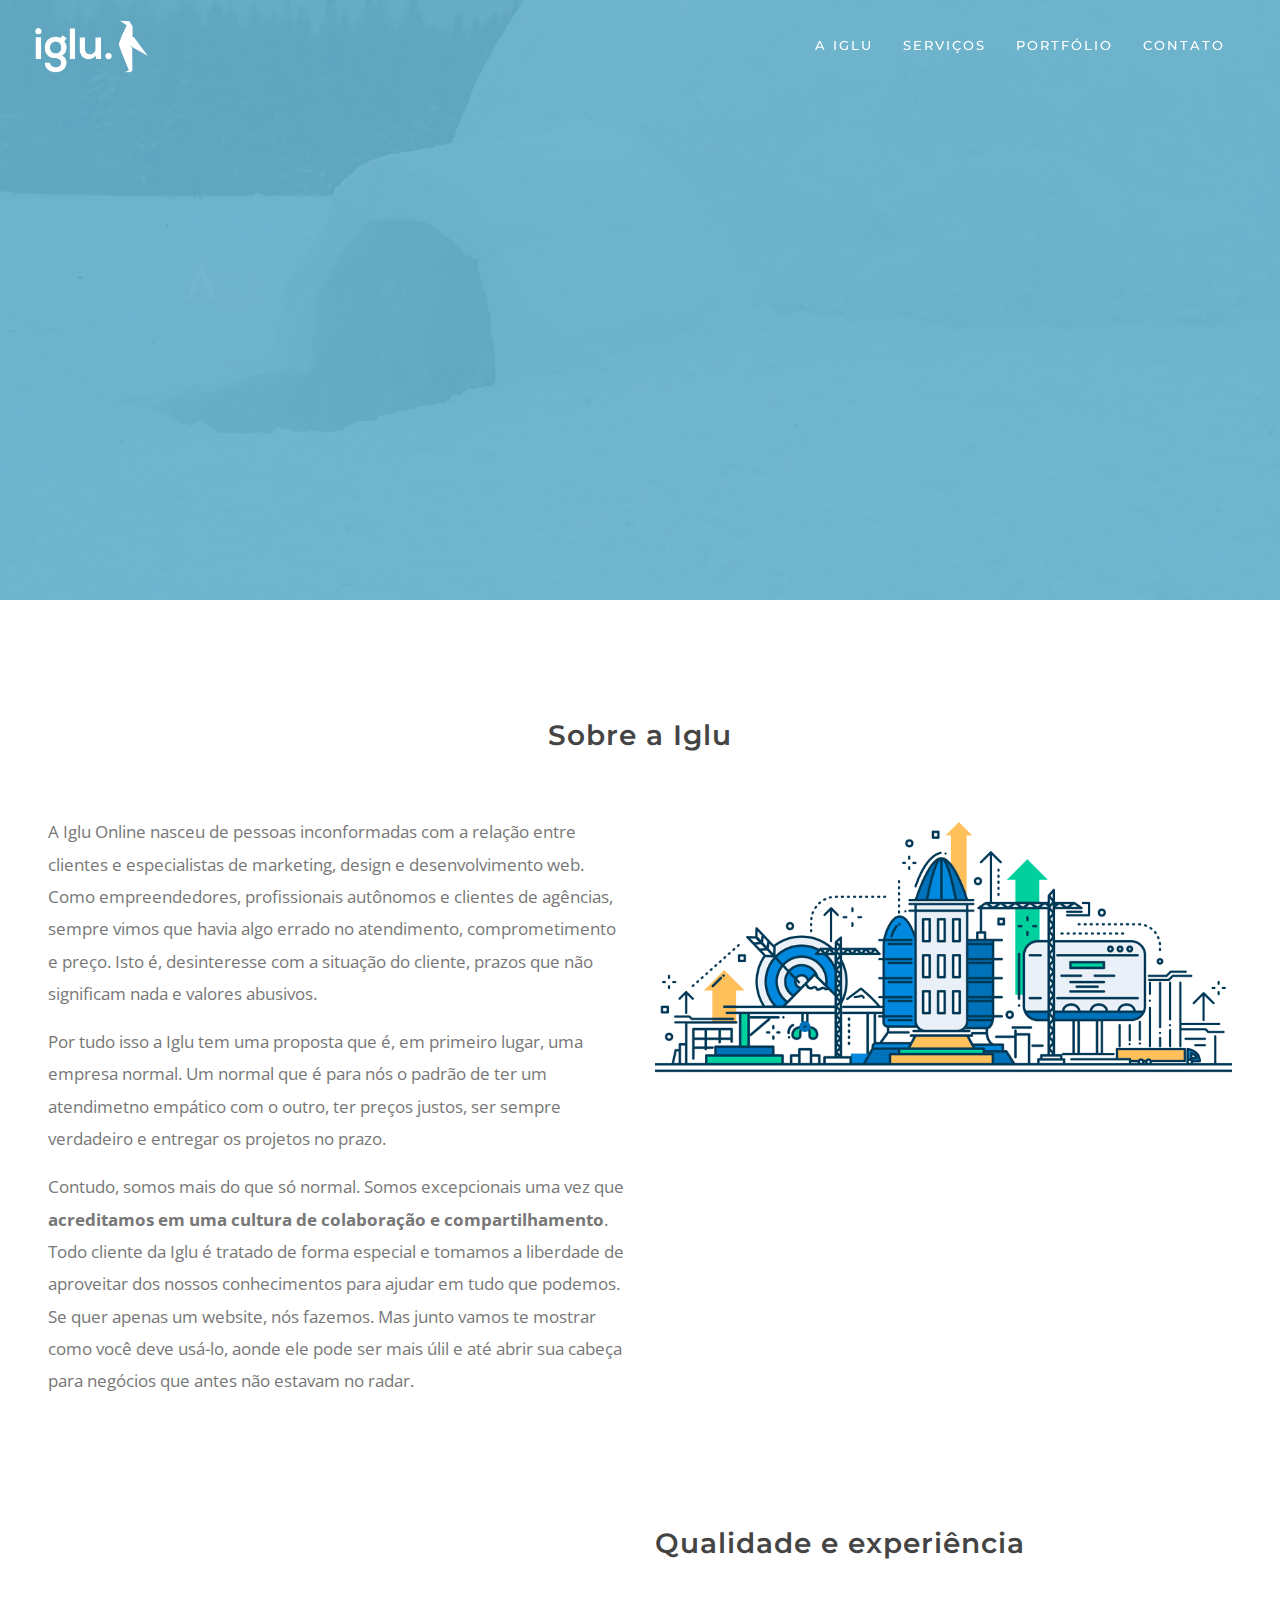
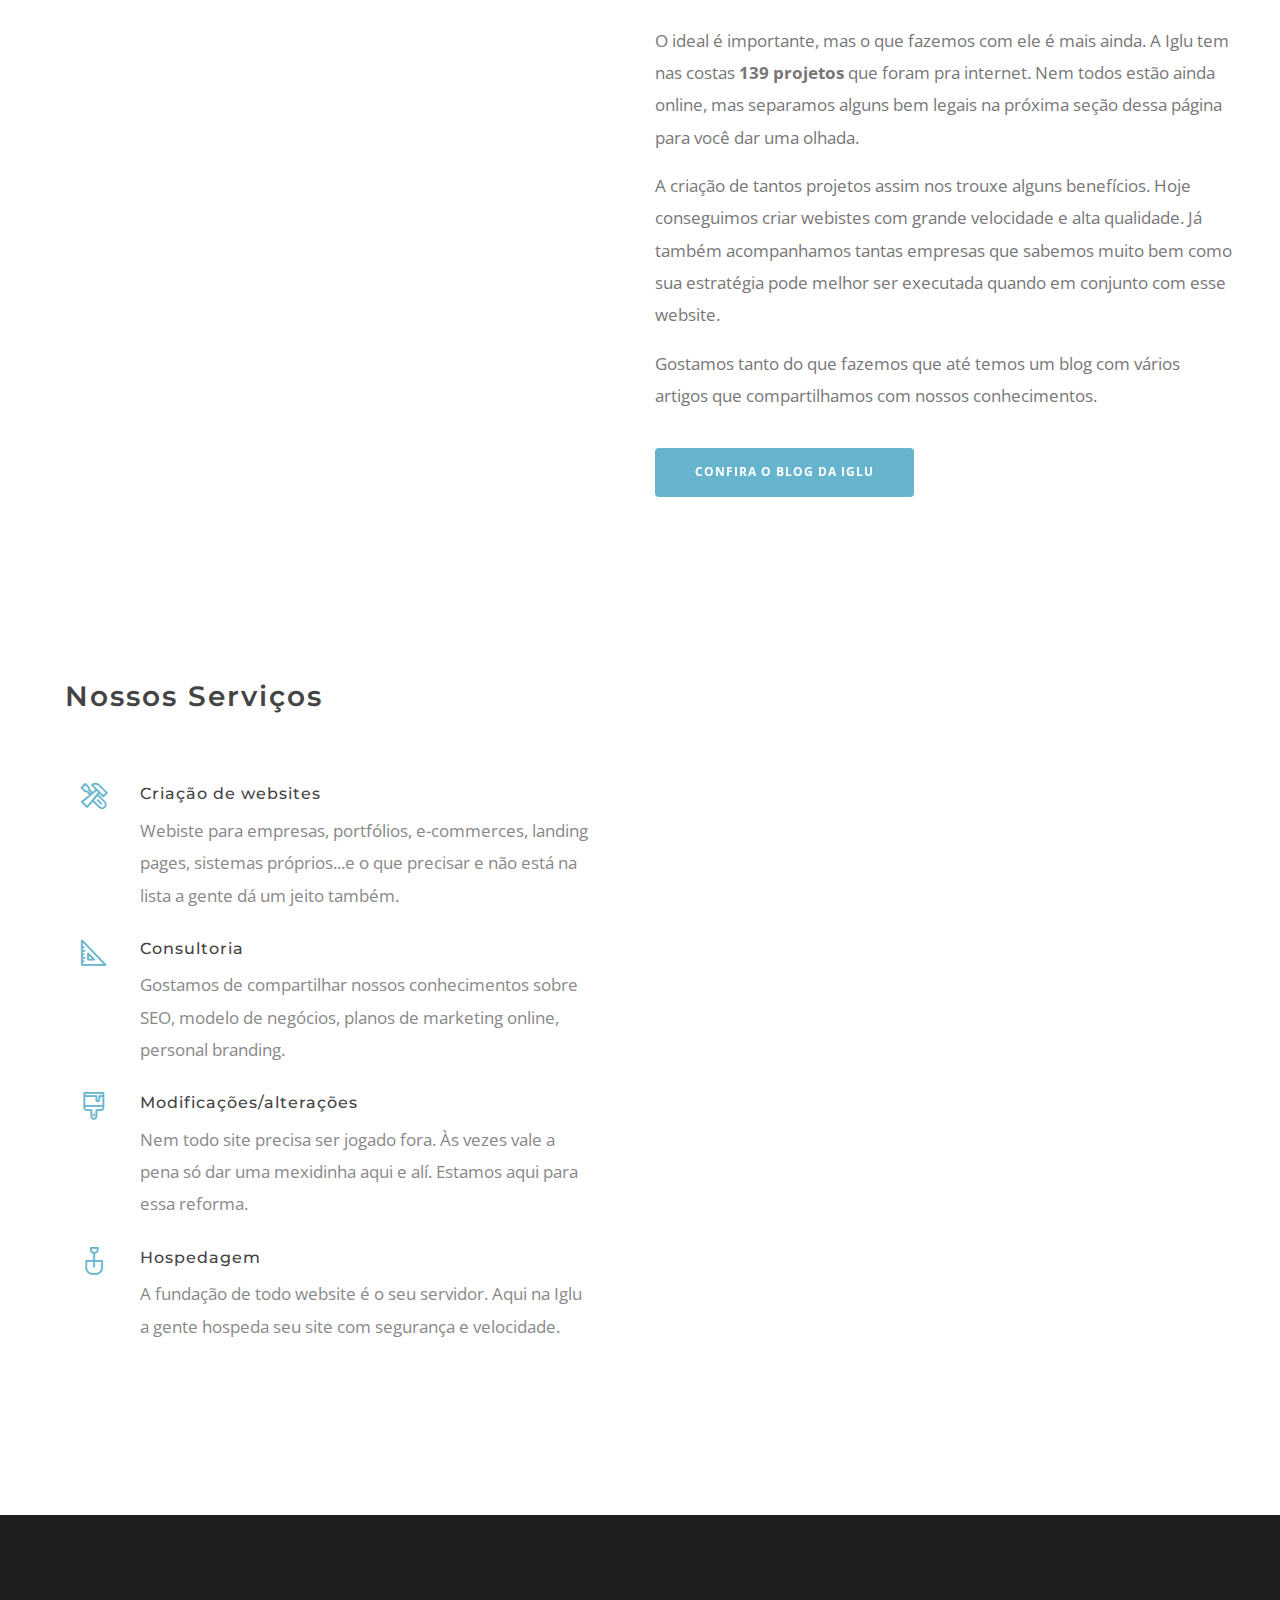
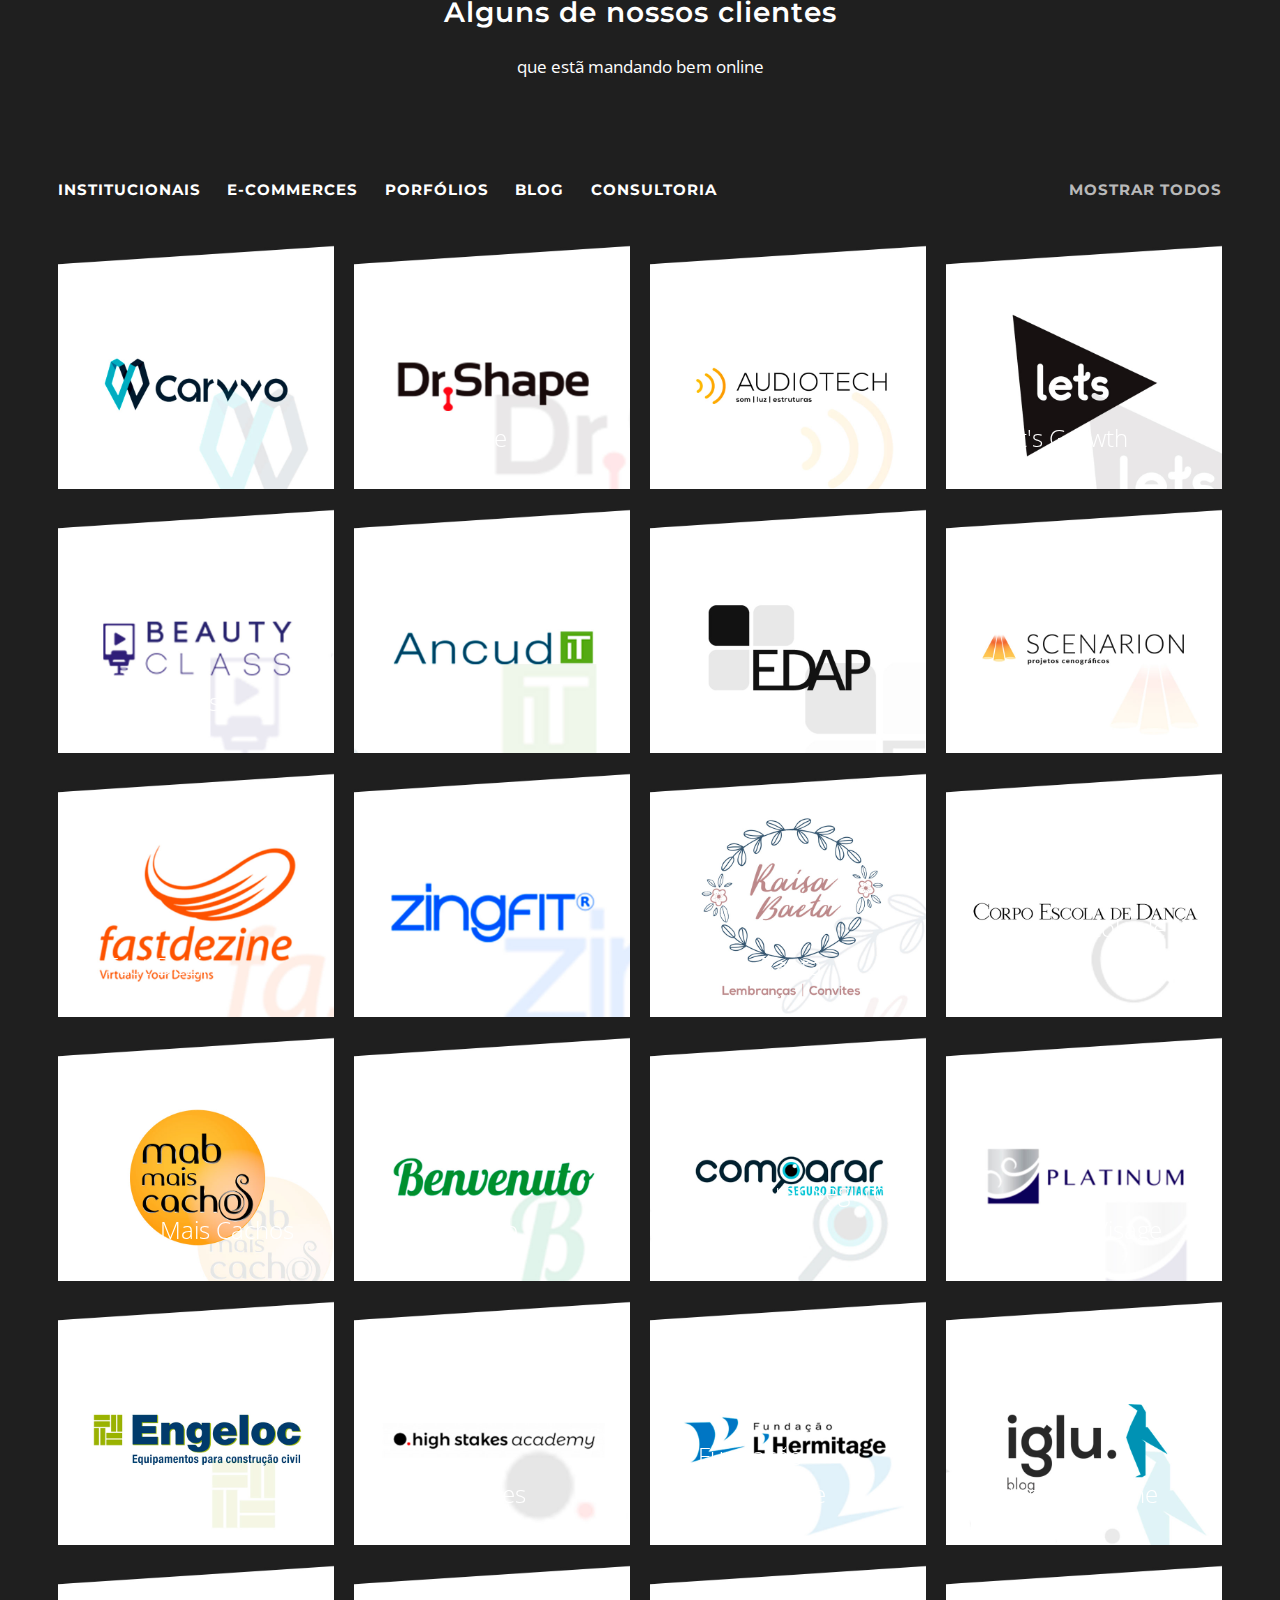
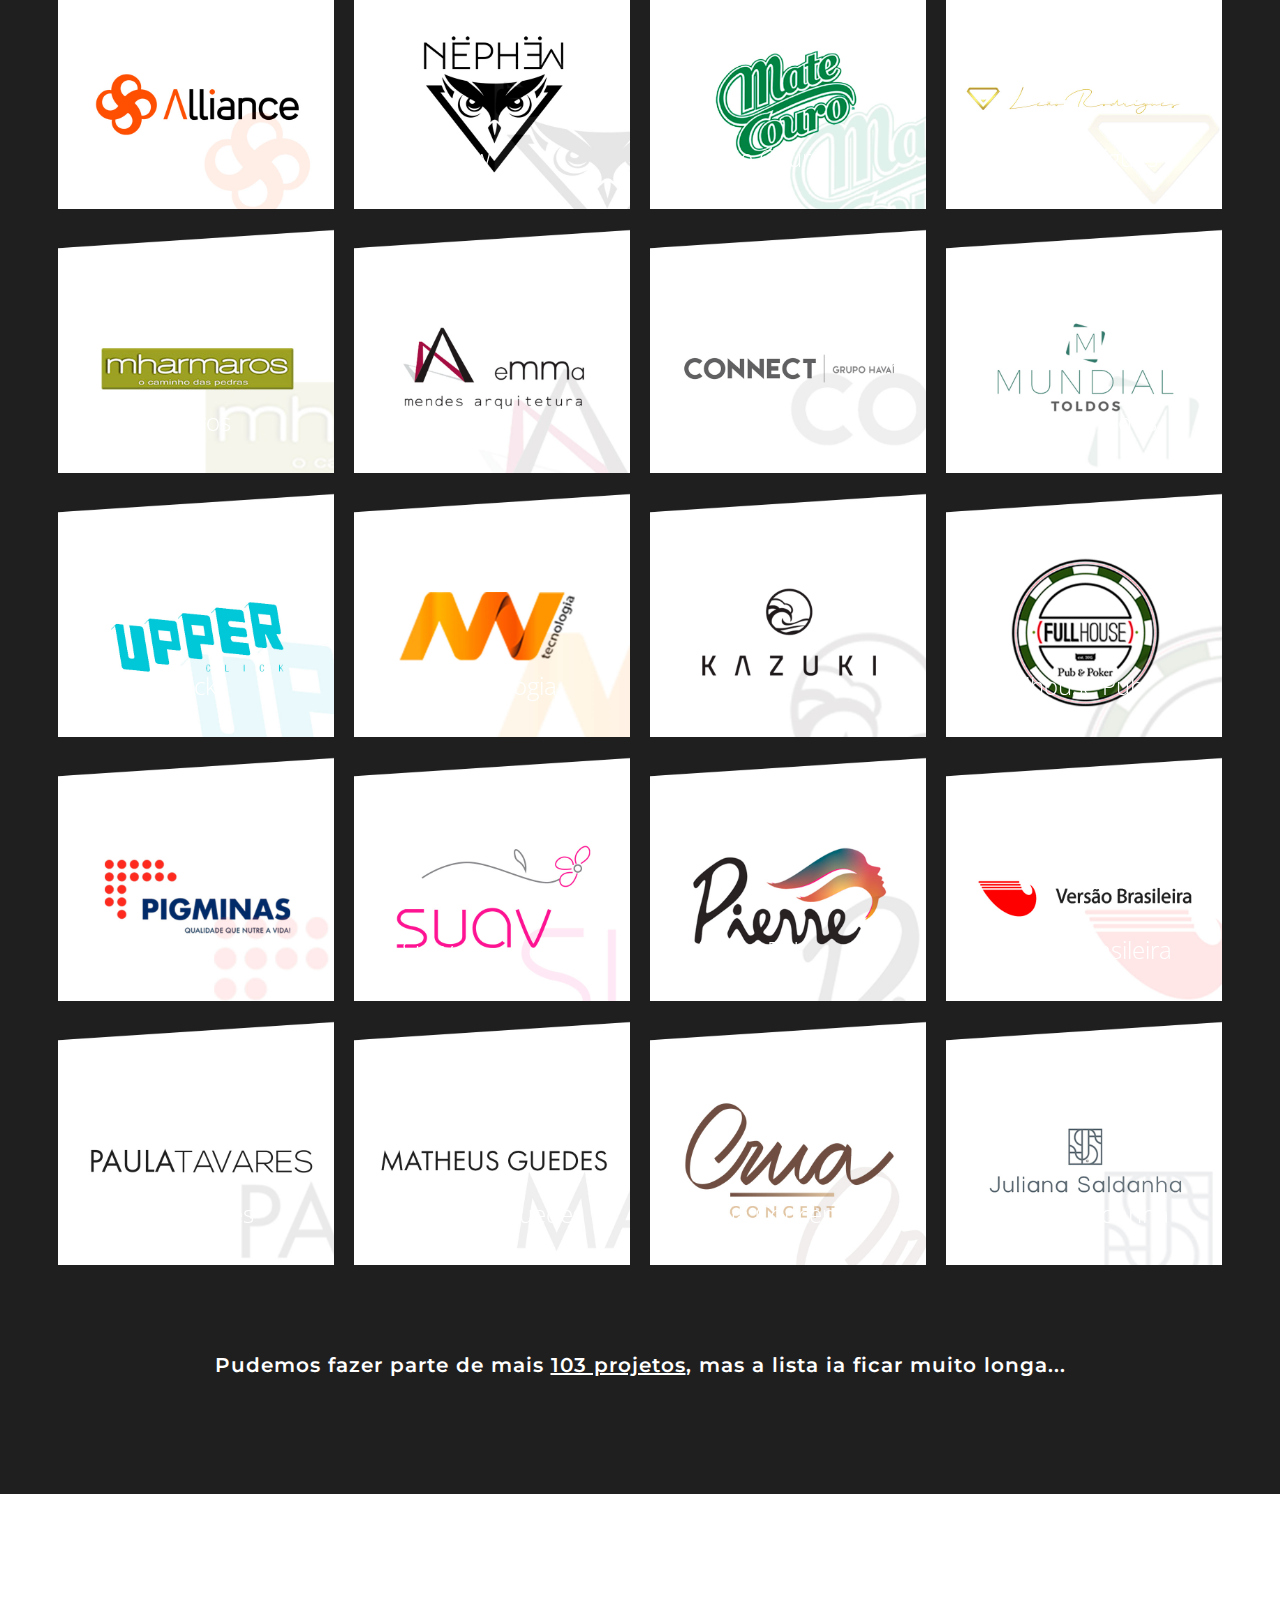
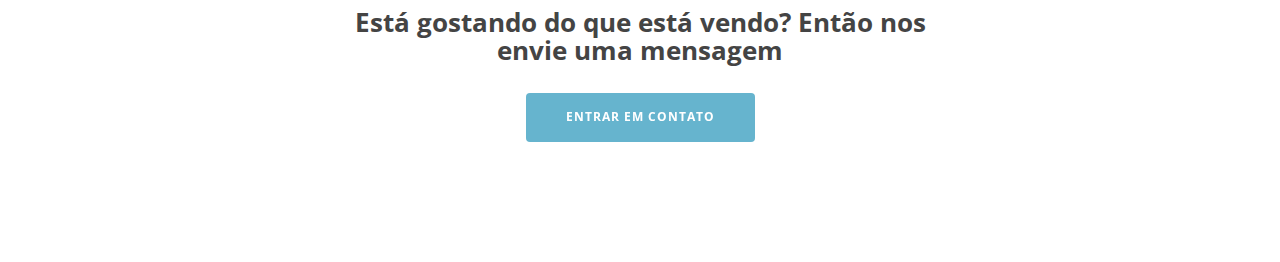
==== commit c0a9d537: "novo facebook api" ====
--- a/index.html
+++ b/index.html
@@ -84,7 +84,7 @@
       FB.init({
         appId: '253873004991221',
         xfbml: true,
-        version: 'v2.6'
+        version: 'v3.0'
       });
 
       FB.AppEvents.logPageView();
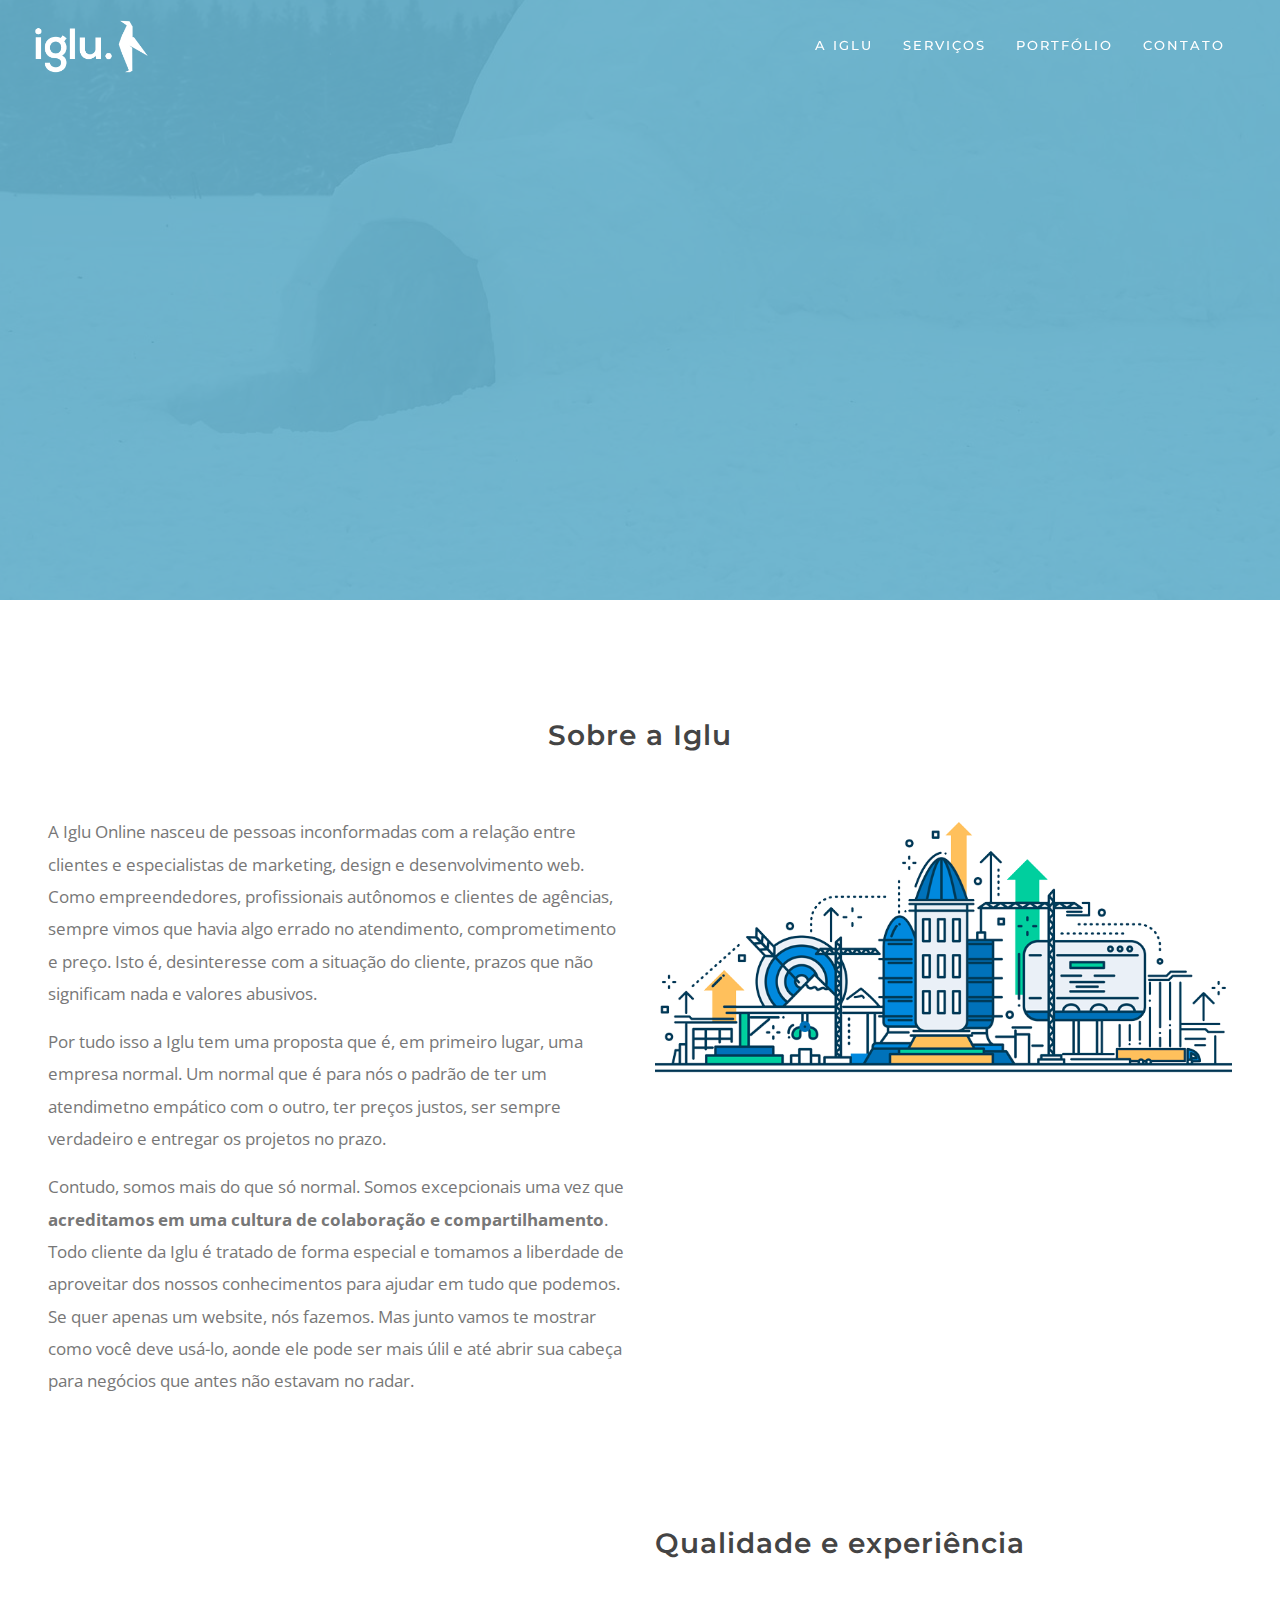
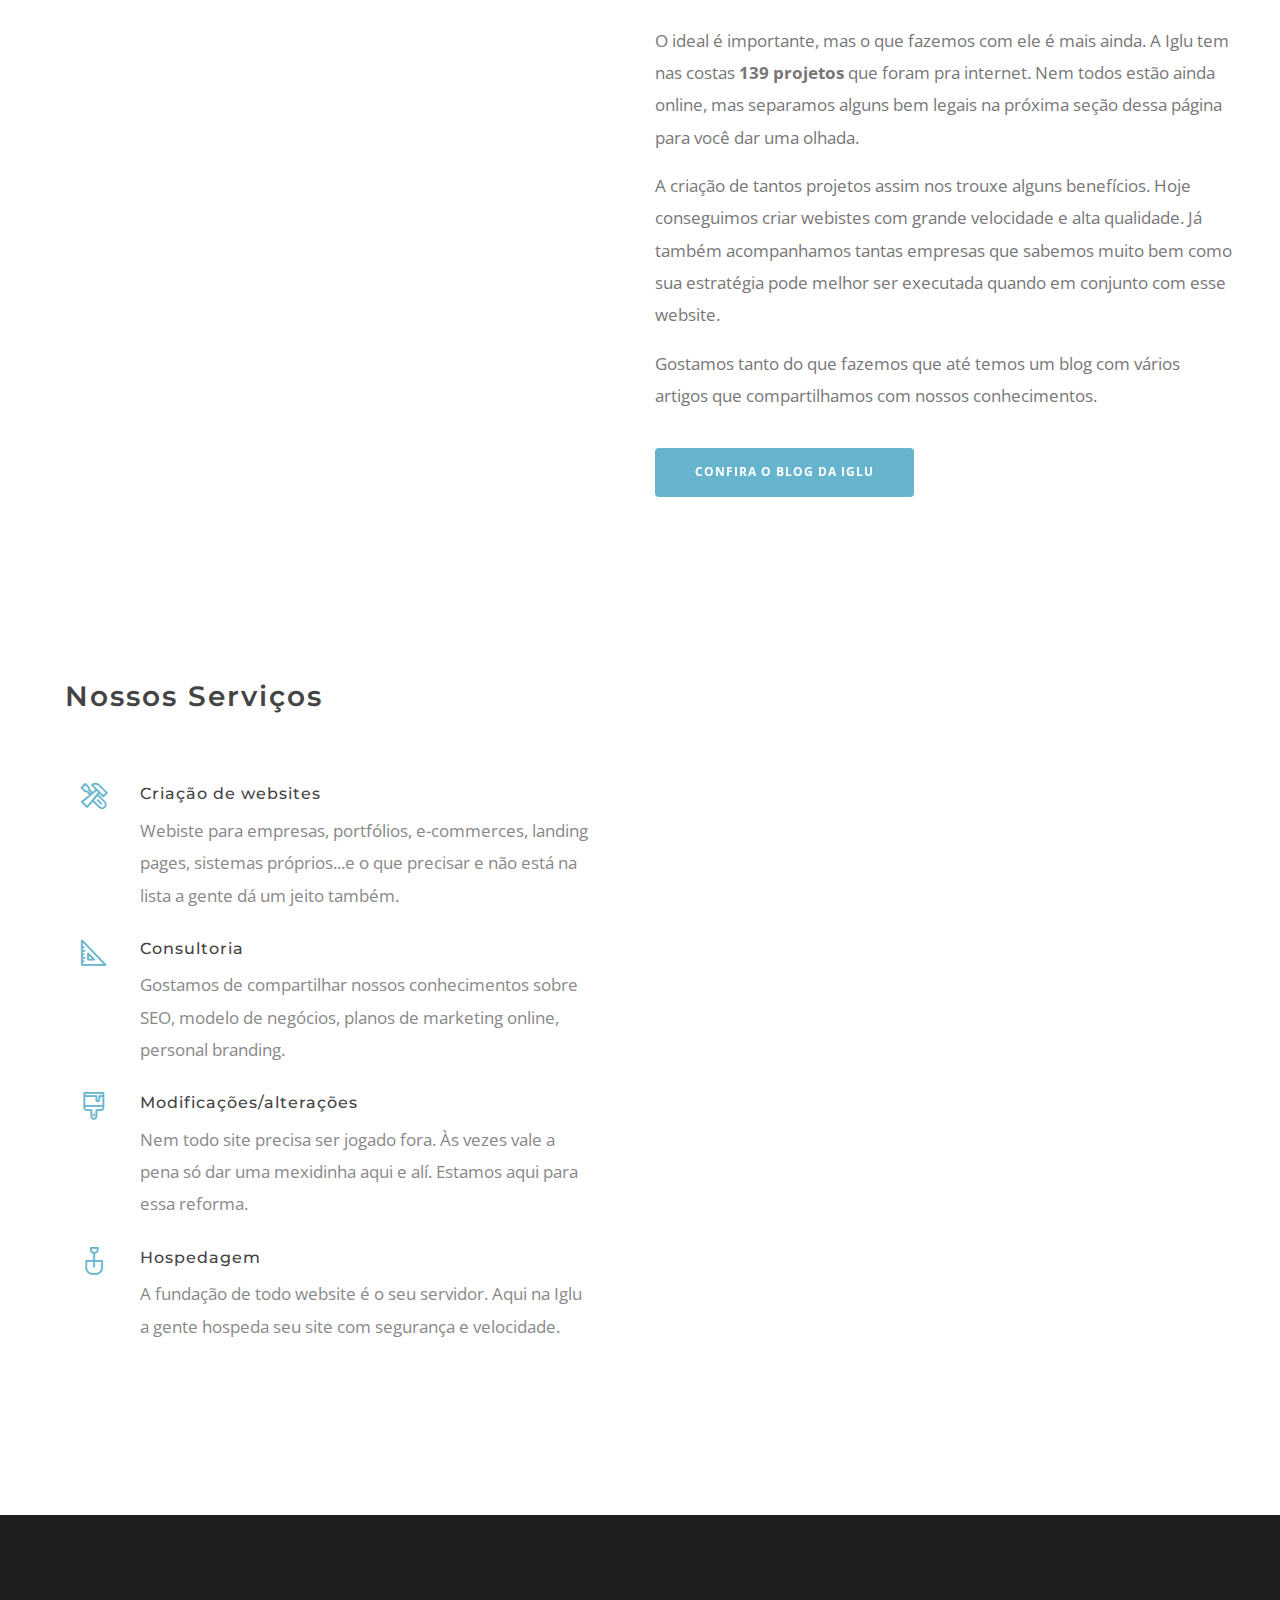
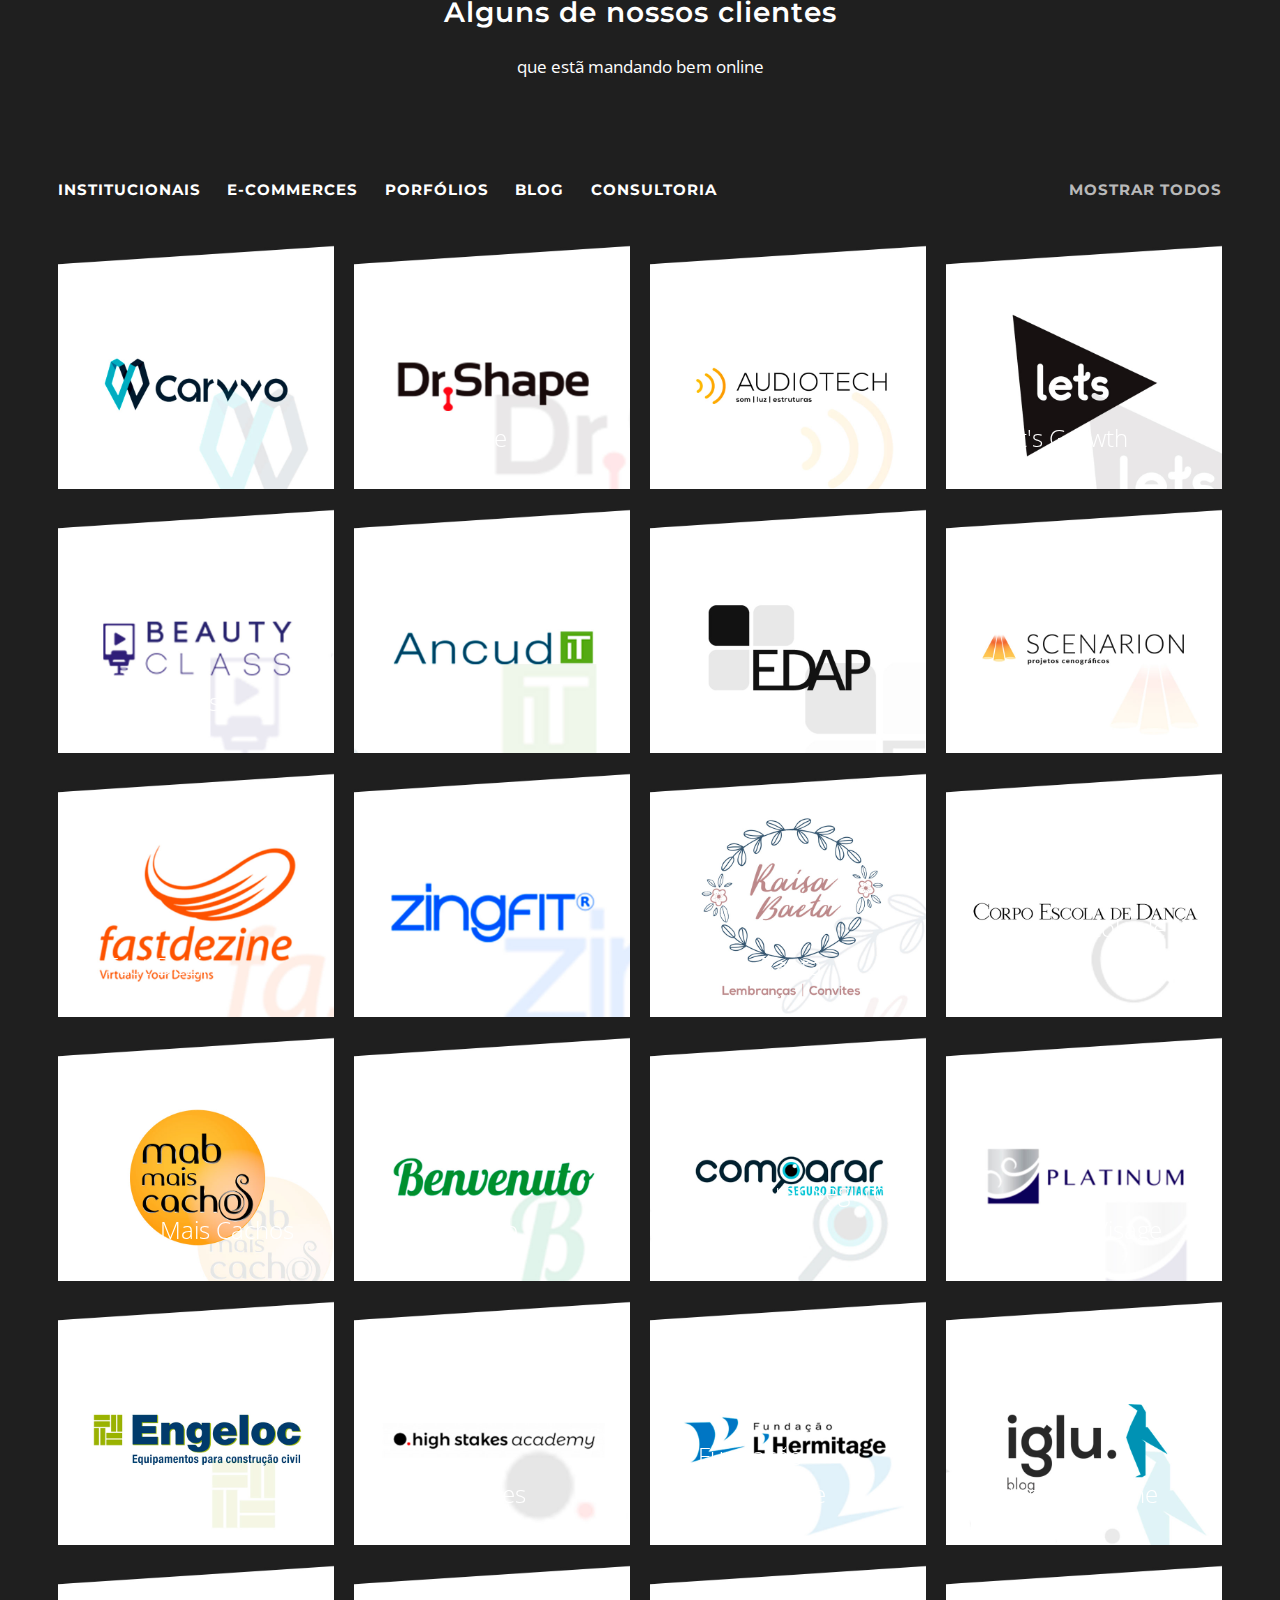
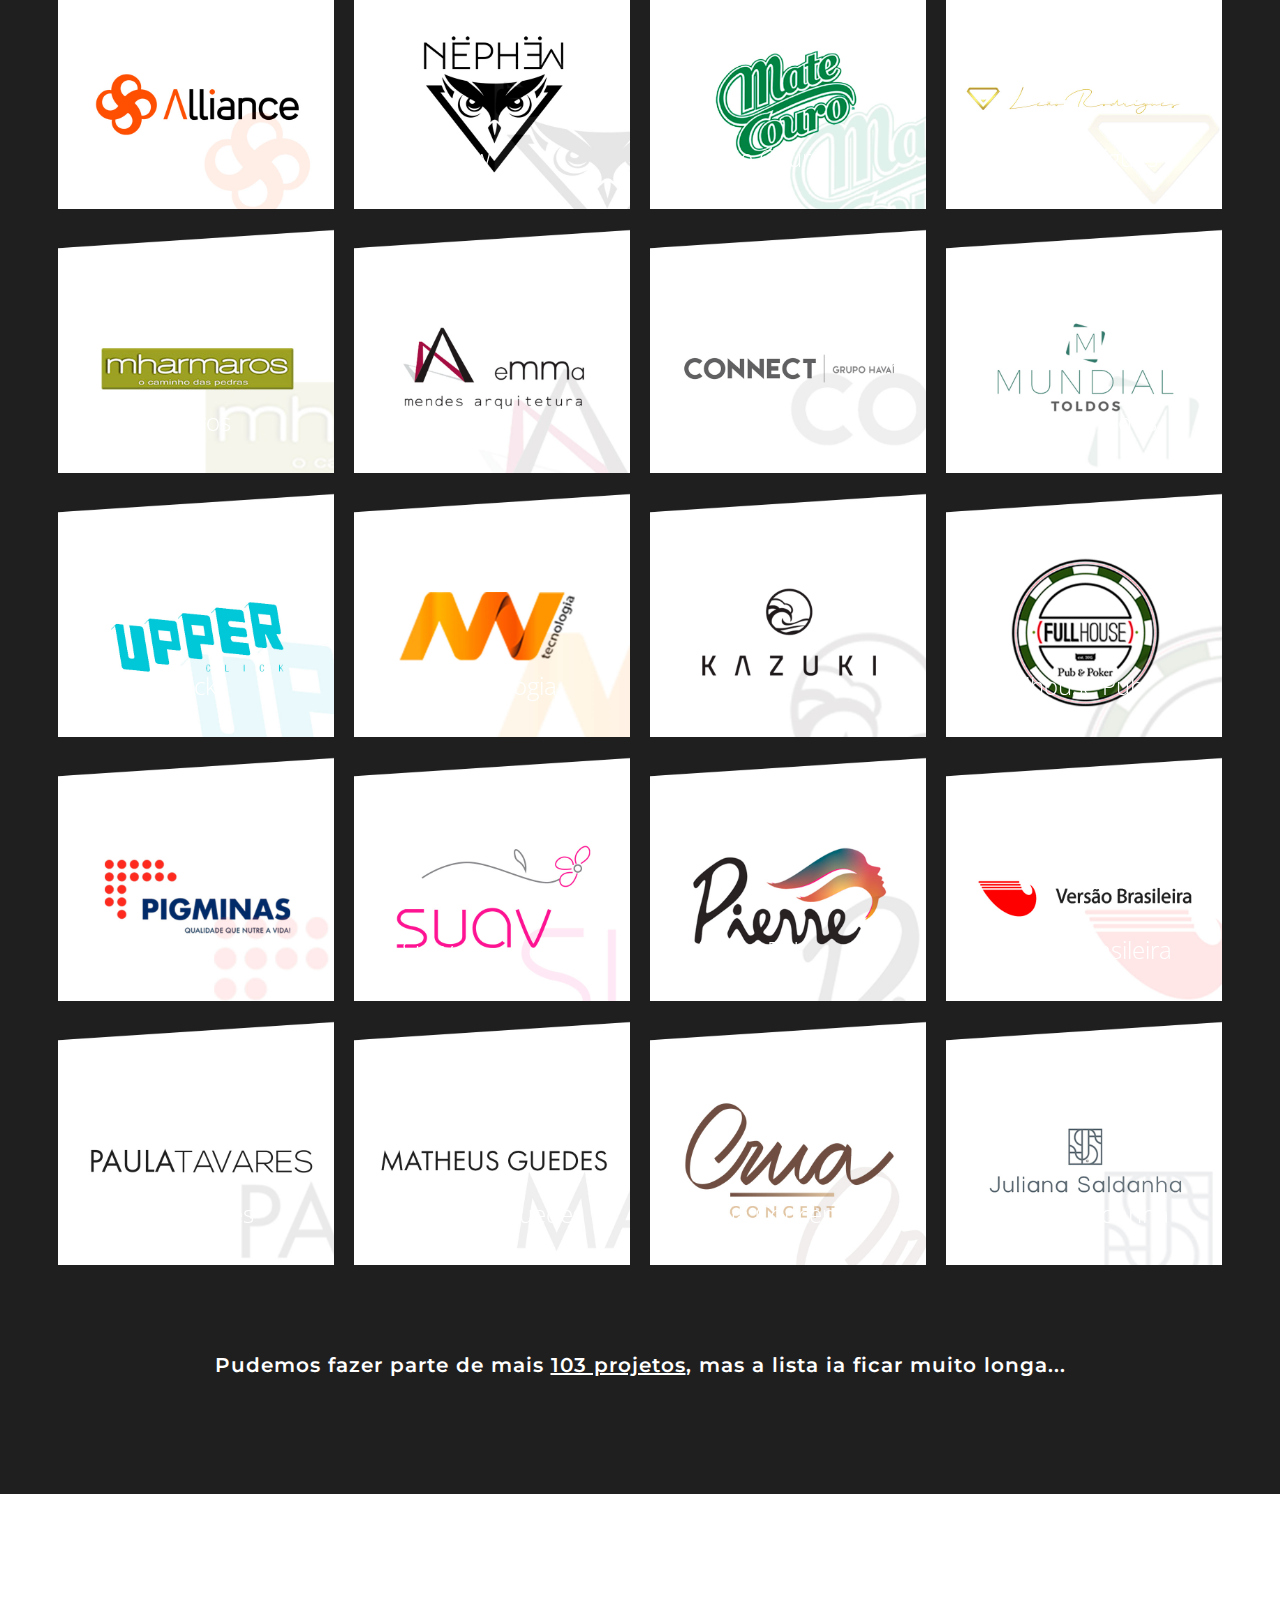
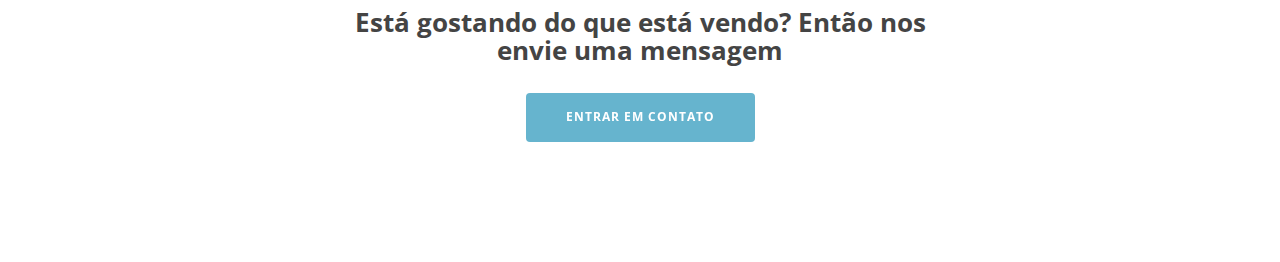
==== commit d00ed3dc: "Mautic" ====
--- a/index.html
+++ b/index.html
@@ -998,6 +998,14 @@
       })();
     </script>
     <!--End of Tawk.to Script-->
+    <script>
+    (function(w,d,t,u,n,a,m){w['MauticTrackingObject']=n;
+        w[n]=w[n]||function(){(w[n].q=w[n].q||[]).push(arguments)},a=d.createElement(t),
+        m=d.getElementsByTagName(t)[0];a.async=1;a.src=u;m.parentNode.insertBefore(a,m)
+    })(window,document,'script','https://mkt.igluonline.com/mtc.js','mt');
+
+    mt('send', 'pageview');
+</script>
 </body>
 
 </html>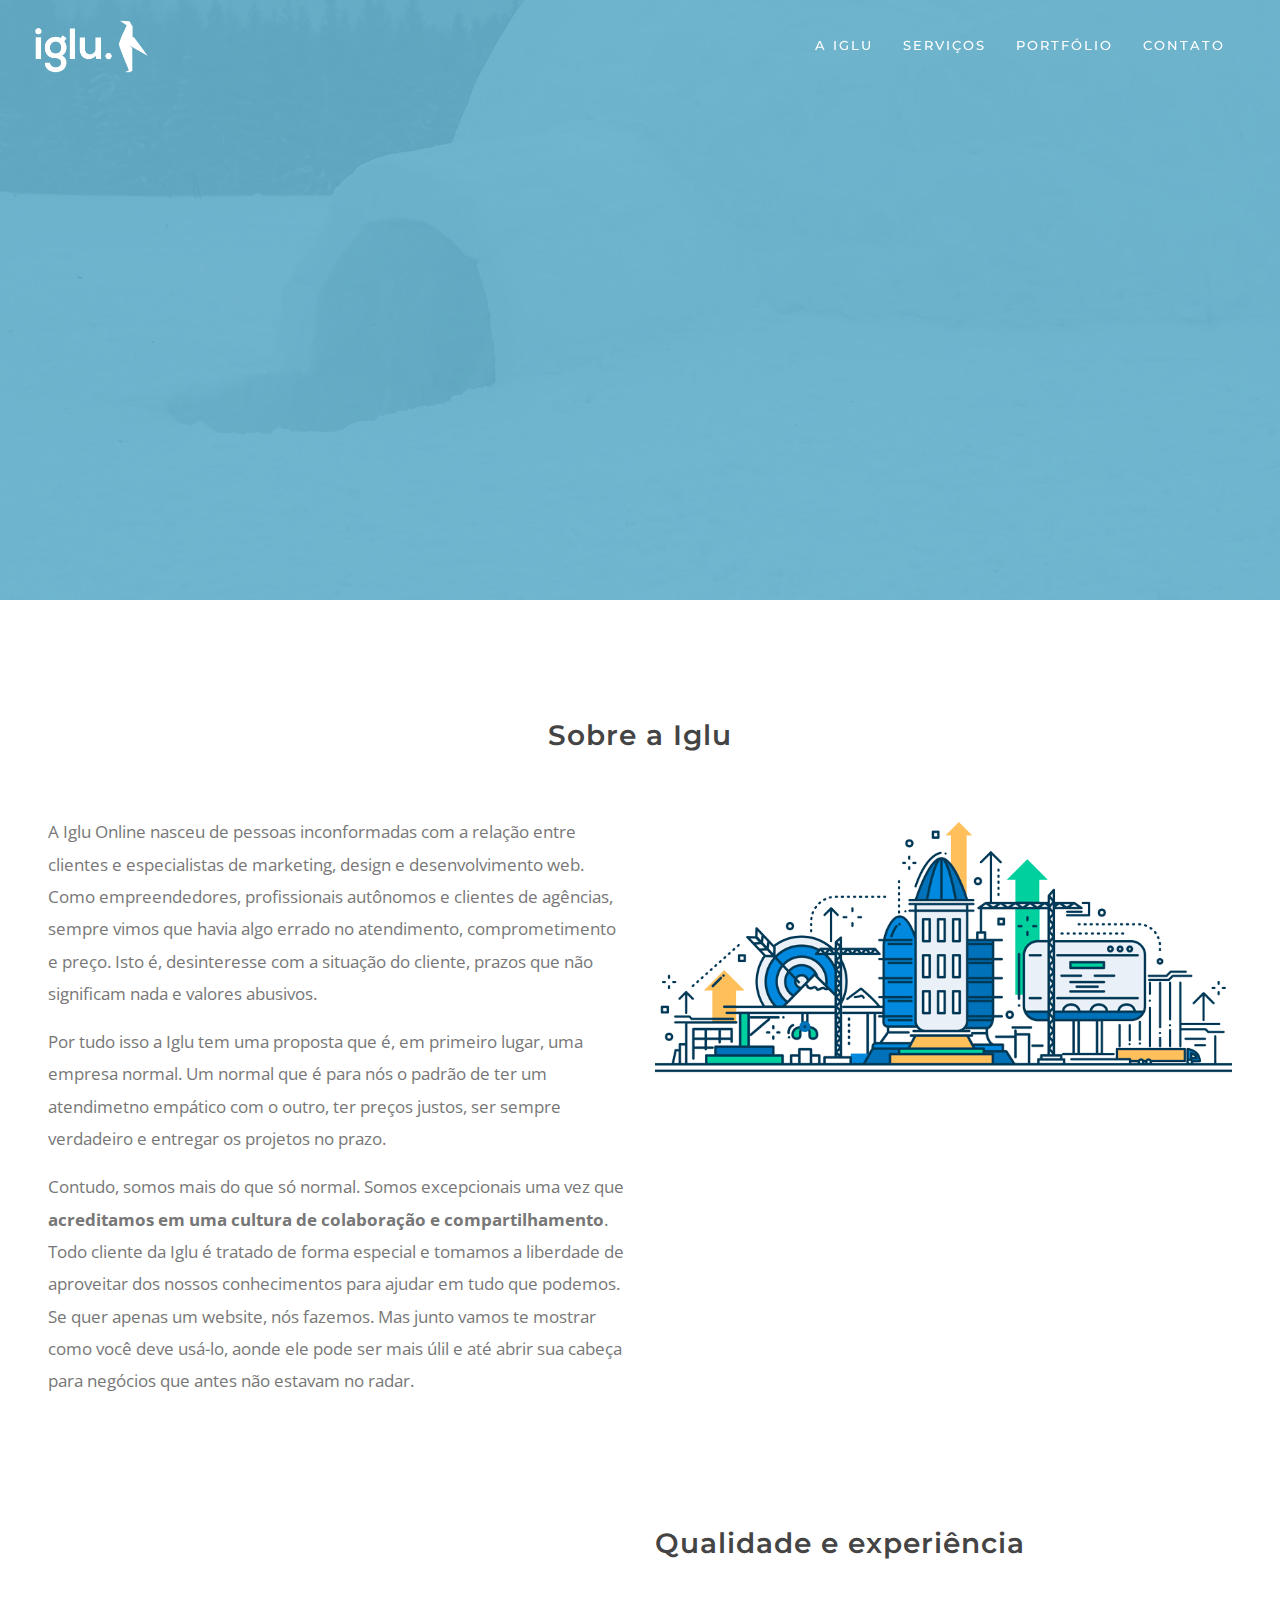
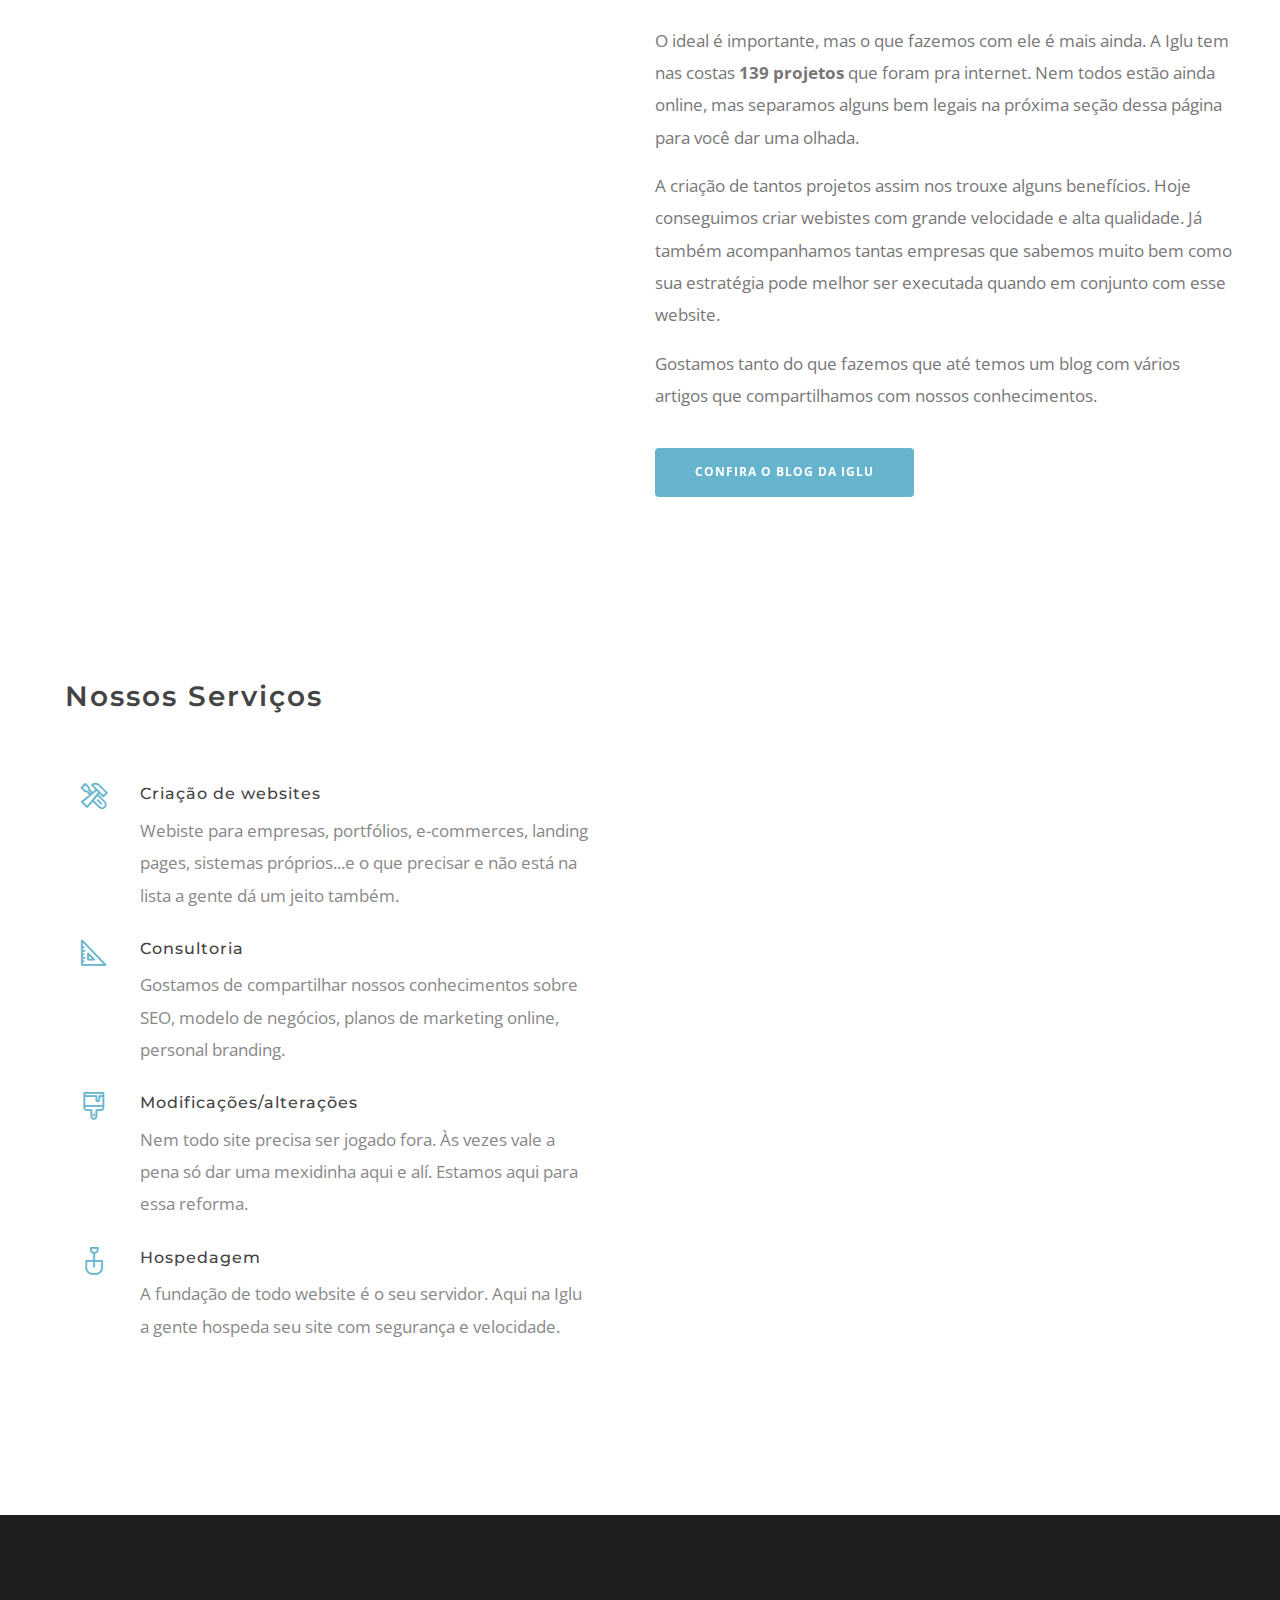
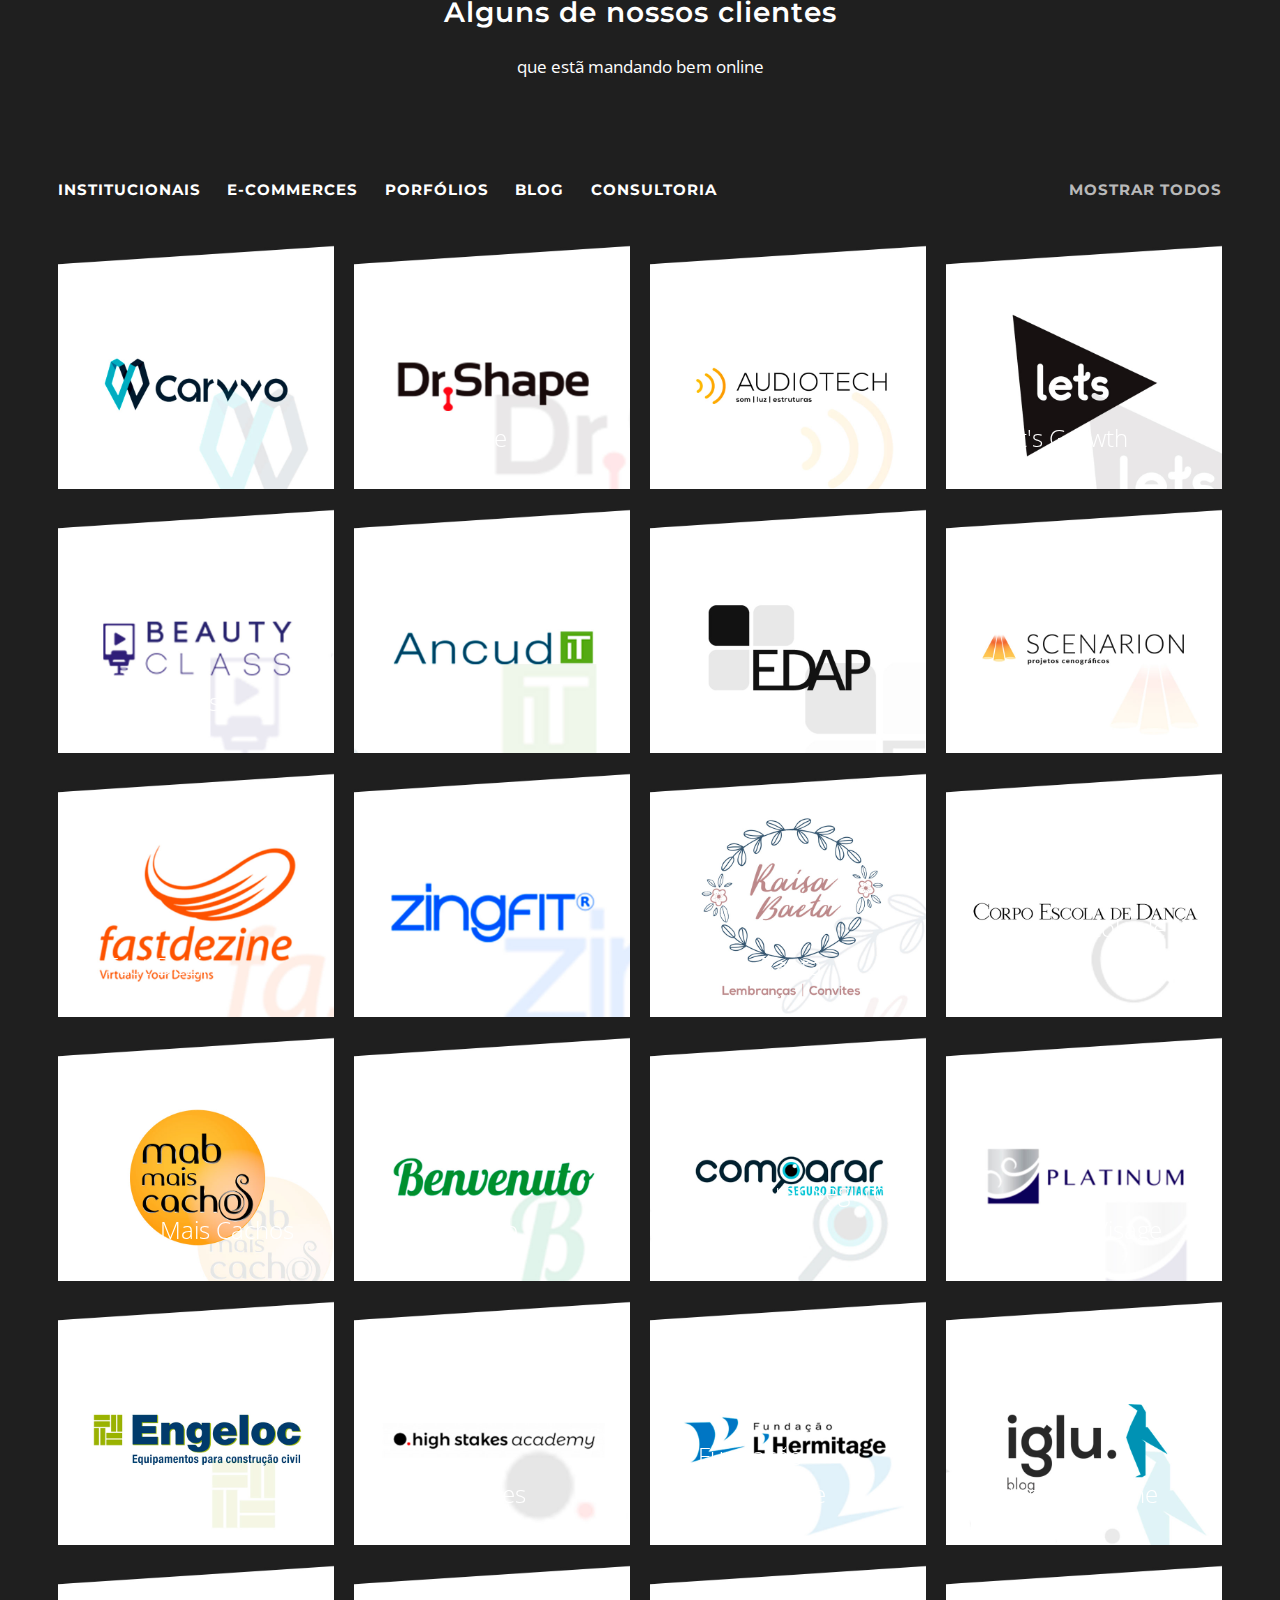
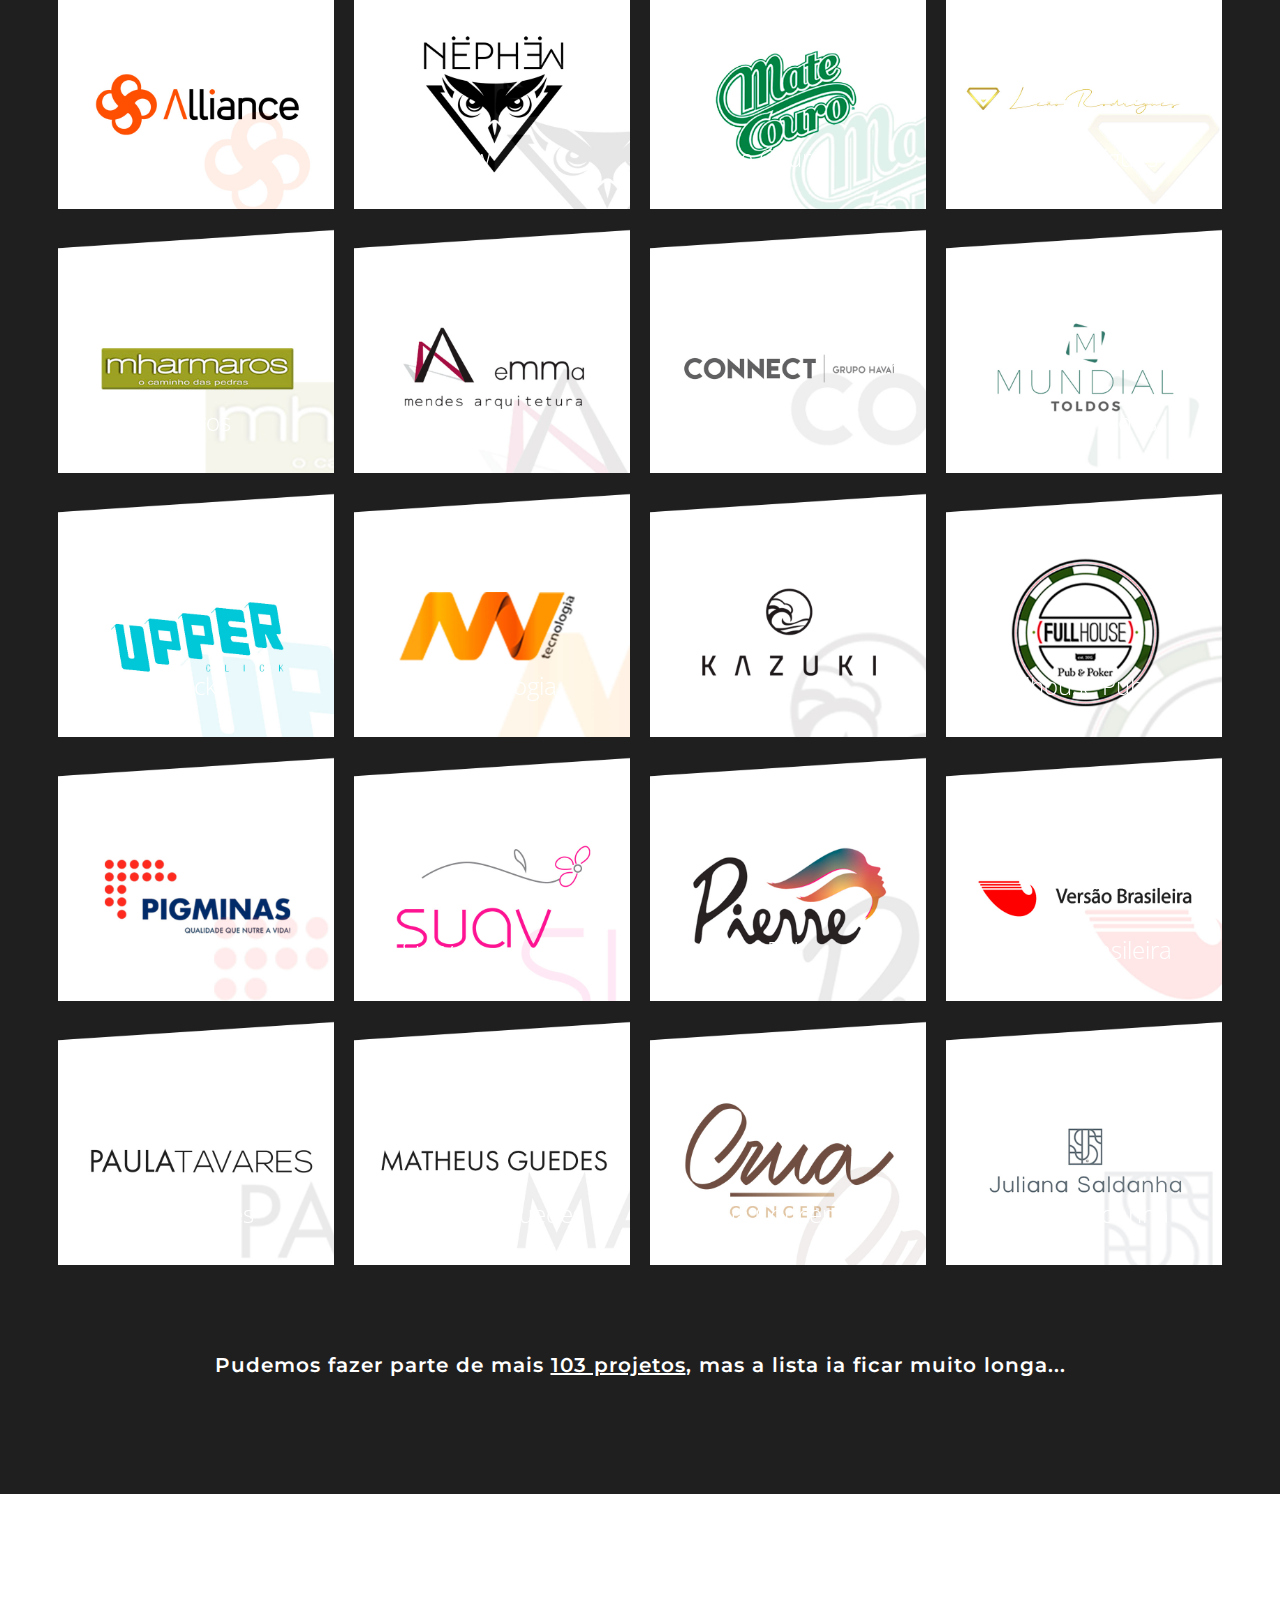
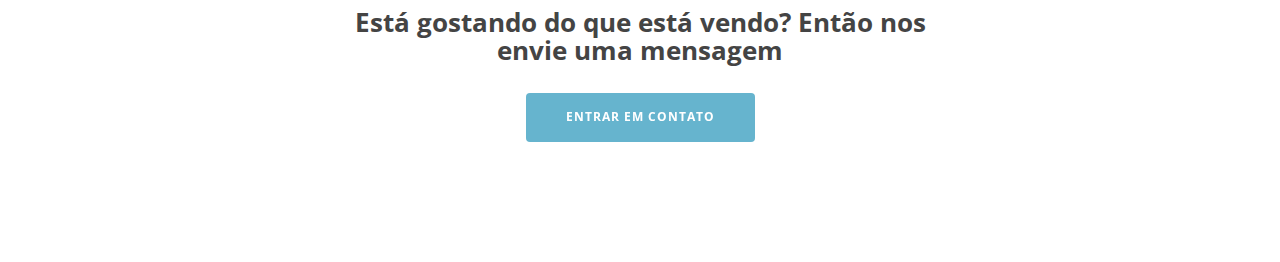
==== commit 8c32b5f3: "Mautic form" ====
--- a/index.html
+++ b/index.html
@@ -48,7 +48,6 @@
   <link rel="stylesheet" href="assets/css/footers.css" />
   <link rel="stylesheet" href="assets/css/main.css" />
   <link rel="stylesheet" href="assets/css/nav.css" />
-  <link rel="stylesheet" href="assets/css/preloader.css" />
   <link rel="stylesheet" href="assets/css/themes.css" />
   <link rel="stylesheet" href="assets/css/ui.css" />
   <script src="assets/js/modernizr-2.8.3-respond-1.4.2.min.js"></script>
@@ -103,11 +102,6 @@
     <p class="browserupgrade">You are using an <strong>outdated</strong> browser. Please <a href="http://browsehappy.com/">upgrade your browser</a> to improve your experience.</p>
   <![endif]-->
 
-  <!-- BEGIN PRELOADER -->
-  <div class="loader-wrapper">
-    <div class="loader-circle"></div>
-  </div>
-  <!-- END PRELOADER -->
 
   <div id="wrapper">
 
@@ -898,46 +892,12 @@
           </div>
           <div class="col-lg-3 col-md-6 hidden-md-down">
             <div class="widget widget-twitter" data-count="6">
-                <h3 class="widget-title">Fique por dentro das novidades</h3>
-                <!-- Begin MailChimp Signup Form -->
-                <div id="mc_embed_signup">
-                  <form action="https://igluonline.us17.list-manage.com/subscribe/post?u=74b0a864000d2ca1ea77a898a&amp;id=1db0170ebd&SOURCE=Blog+Sidebar"
-                    method="post" id="mc-embedded-subscribe-form" name="mc-embedded-subscribe-form" class="validate bmc-form mailchimp-subscription"
-                    target="_blank" novalidate>
-                    <div id="mc_embed_signup_scroll">
-                      <div class="input-group" style="width:100%;margin-bottom:15px;">
-                        <input type="email" style="display:inline-block;width:100%" value="" name="EMAIL" class="email form-control" id="mce-EMAIL" placeholder="E-mail" required>
-                        <!-- real people should not fill this in and expect good things - do not remove this or risk form bot signups-->
-                        <div style="position: absolute; left: -5000px;" aria-hidden="true">
-                          <input type="text" name="b_74b0a864000d2ca1ea77a898a_1db0170ebd" tabindex="-1" value="">
-                        </div>
                 
-                      </div>
-                      <span class="input-group-btn" style="margin-top:20px;">
-                        <button type="submit" class="btn btn-primary btn-effect" id="mc-embedded-subscribe" value="Subscribe" style="cursor:pointer;width:100%;display:inline-block;"
-                          ga-on="click" ga-event-category="Button" ga-event-action="Click" ga-event-label="Inscrever Newsletter Sidebar">
-                          <span>Inscrever</span>
-                          <span>
-                            <i class="icon icon-mail"></i>
-                          </span>
-                        </button>
-                      </span>
-                
-                    </div>
-                  </form>
-                </div>
-                <!--End mc_embed_signup-->
             </div>
           </div>
           <div class="col-lg-3 col-md-6 hidden-sm-down">
             <div class="widget widget-flickr flickr-demo" data-count="12" data-user="36587311@N08">
-              <h3 class="widget-title">Facebook</h3>
-              <div class="fb-page" data-href="https://www.facebook.com/igluonline" data-small-header="true" data-adapt-container-width="true"
-                data-hide-cover="false" data-show-facepile="true">
-                <blockquote cite="https://www.facebook.com/igluonline" class="fb-xfbml-parse-ignore">
-                  <a href="https://www.facebook.com/igluonline">Iglu</a>
-                </blockquote>
-              </div>
+              
             </div>
           </div>
         </div>
